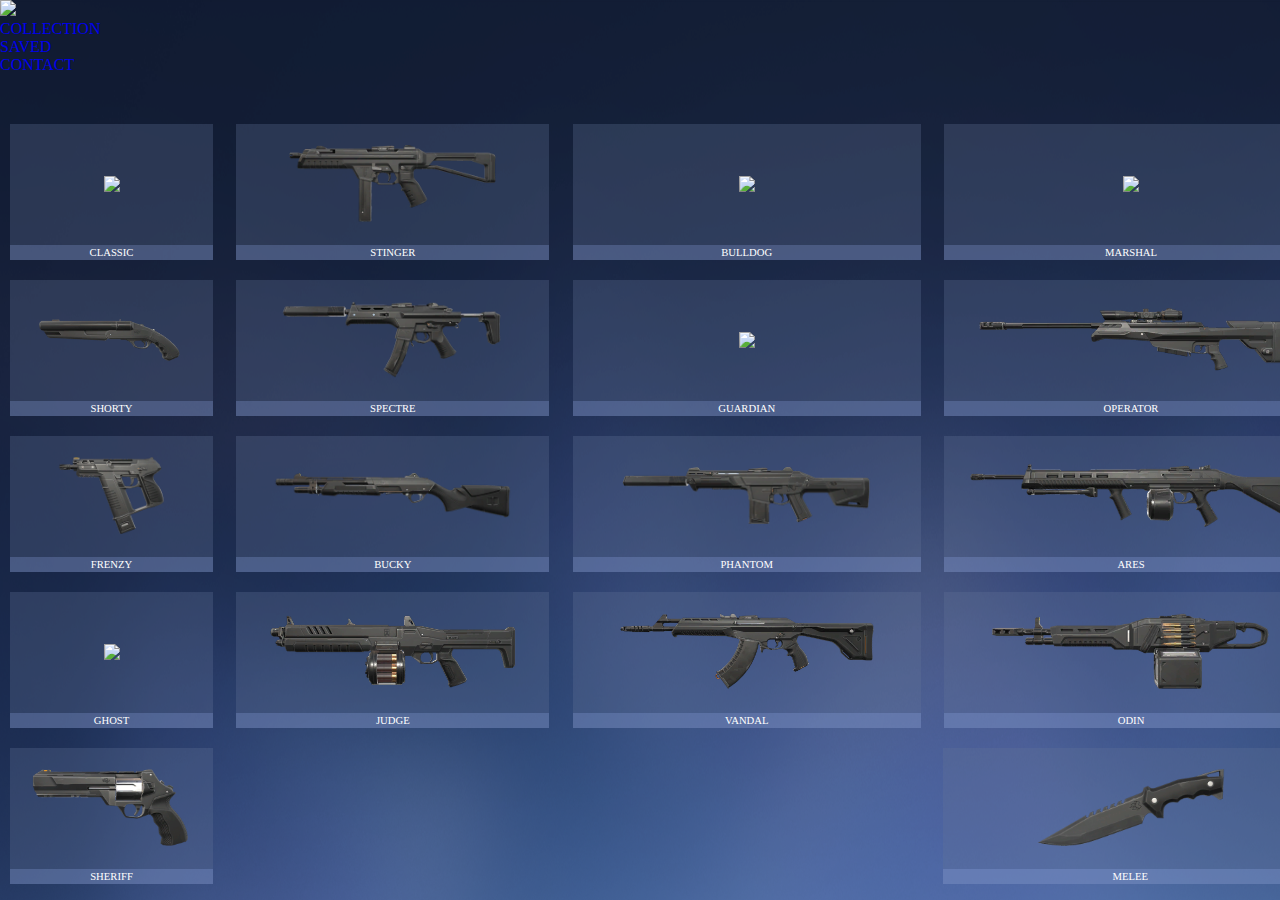
==== index.html @ 4ce47498 "Add files via upload" ====
<!DOCTYPE html>
<html>
   <head>
      <title>GLITCHPOP.org</title>
      <link rel="icon" href="images/GLITCHPOP-Logo.png">
      <link href="style.css" rel="stylesheet" type="text/css">
      <link href="fonts.css" rel="stylesheet" type="text/css">
      <script src="https://ajax.googleapis.com/ajax/libs/jquery/1.11.2/jquery.min.js"></script>
   </head>
   <header>
      <div id="header">
         <div class="logo">
            <img src="images/GLITCHPOP-Logo.png">
         </div>
         <nav class="menu">
            <ul>
               <a href="index.html"><li>COLLECTION</li></a>
               <a href="saved.html"><li>SAVED</li></a>
               <a href="contact.html"><li>CONTACT</li></a>
            </ul>
         </nav>
      </div>
   </header>
   <body>
      <div class="bodyDiv">
         <div class="top">
            <div class="col1">
               <div><img id="classicImage" class="profile" src="images/classic/Classic.png"></div>
            </div>
            <div class="select-dropdown">
               <select onchange="$('#classicImage').attr('src', this.options[this.selectedIndex].value);">
                  <option value="images/classic/Classic.png" selected>CLASSIC</option>
                  <option value="images/classic/Classic_Final_Chamber.png">FINAL CHAMBER (SAGE)</option>
                  <option value="images/classic/Classic_FIRE_arm.png">FIRE/ARM (KAY/O)</option>
                  <optgroup label="FORSAKEN">
                     <option value="images/classic/Classic_Forsaken.png">FORSAKEN</option>
                     <option value="images/classic/Classic_Forsaken_Gold.png">FORSAKEN (GOLD)</option>
                  </optgroup>
                  <option value="images/classic/Classic_Galleria.png">GALLERIA</option>
                  <optgroup label="GLITCHPOP">
                     <option value="images/classic/Classic_Glitchpop.png">GLITCHPOP</option>
                     <option value="images/classic/Classic_Glitchpop_Blue.png">GLITCHPOP (BLUE)</option>
                     <option value="images/classic/Classic_Glitchpop_Gold.png">GLITCHPOP (GOLD)</option>
                     <option value="images/classic/Classic_Glitchpop_Red.png">GLITCHPOP (RED)</option>
                  </optgroup>
                  <optgroup label="GRAVITATIONAL URANIUM NEUROBLASTER">
                     <option value="images/classic/Classic_GUN.png">G.U.N.</option>
                     <option value="images/classic/Classic_GUN_Black.png">G.U.N. (BLACK)</option>
                     <option value="images/classic/Classic_GUN_Chrome.png">G.U.N. (CHROME)</option>
                     <option value="images/classic/Classic_GUN_RWB.png">G.U.N. (RWB)</option>
                  </optgroup>
                  <optgroup label="INFINITY">
                     <option value="images/classic/Classic_Infinity.png">INFINITY</option>
                     <option value="images/classic/Classic_Infinity_Pink.png">INFINITY (PINK)</option>
                     <option value="images/classic/Classic_Infinity_White.png">INFINITY (WHITE)</option>
                     <option value="images/classic/Classic_Infinity_Yellow.png">INFINITY (YELLOW)</option>
                  </optgroup>
                  <option value="images/classic/Classic_Kingdom.png">KINGDOM</option>
                  <option value="images/classic/Classic_Pistolinha.png">PISTOLINHA (RAZE)</option>
                  <optgroup label="PRIME">
                     <option value="images/classic/Classic_Prime.png">PRIME</option>
                     <option value="images/classic/Classic_Prime_Blue.png">PRIME (BLUE)</option>
                     <option value="images/classic/Classic_Prime_Orange.png">PRIME (ORANGE)</option>
                     <option value="images/classic/Classic_Prime_Yellow.png">PRIME (YELLOW)</option>
                  </optgroup>
                  <optgroup label="PRISM III">
                     <option value="images/classic/Classic_Prism_3.png">PRISM III</option>
                     <option value="images/classic/Classic_Prism_3_Green.png">PRISM III (GREEN)</option>
                     <option value="images/classic/Classic_Prism_3_Pink.png">PRISM III (PINK)</option>
                     <option value="images/classic/Classic_Prism_3_Purple.png">PRISM III (PURPLE)</option>
                  </optgroup>
                  <option value="images/classic/Classic_Red_Alert.png">RED ALERT</option>
                  <option value="images/classic/Classic_Sakura.png">SAKURA</option>
                  <option value="images/classic/Classic_Smite.png">SMITE</option>
                  <option value="images/classic/Classic_Songsteel.png">SONGSTEEL</option>
                  <optgroup label="SPLINE">
                     <option value="images/classic/Classic_Spline.png">SPLINE</option>
                     <option value="images/classic/Classic_Spline_Blue.png">SPLINE (BLUE)</option>
                     <option value="images/classic/Classic_Spline_Green.png">SPLINE (GREEN)</option>
                     <option value="images/classic/Classic_Spline_Red.png">SPLINE (RED)</option>
                  </optgroup>
                  <optgroup label="SURGE">
                     <option value="images/classic/Classic_Surge.png">SURGE</option>
                     <option  value="images/classic/Classic_Surge_Black.png">SURGE (BLACK)</option>
                     <option value="images/classic/Classic_Surge_Blue.png">SURGE (BLUE)</option>
                     <option value="images/classic/Classic_Surge_Yellow.png">SURGE (YELLOW)</option>
                  </optgroup>
               </select>
            </div>
         </div>
         <div class="top">
            <div class="col2">
               <div><img id="stingerImage" class="profile" src="images/stinger/Stinger.png"></div>
            </div>
            <div class="select-dropdown">
               <select onchange="$('#stingerImage').attr('src', this.options[this.selectedIndex].value);">
                  <option value="images/stinger/Stinger.png">STINGER</option>
                  <option value="images/stinger/Stinger_Aristocrat.png">ARISTOCRAT</option>
                  <option value="images/stinger/Stinger_Cavalier.png">CAVALIER</option>
                  <option value="images/stinger/Stinger_Couture.png">COUTURE</option>
                  <option value="images/stinger/Stinger_Depths.png">DEPTHS</option>
                  <optgroup label="EGO">
                     <option value="images/stinger/Stinger_Ego.png">EGO</option>
                     <option value="images/stinger/Stinger_Ego_Green.png">EGO (GREEN)</option>
                     <option value="images/stinger/Stinger_Ego_Red.png">EGO (RED)</option>
                     <option value="images/stinger/Stinger_Ego_Pink.png">EGO (PINK)</option>
                  </optgroup>
                  <option value="images/stinger/Stinger_Prism_2.png">PRISM II</option>
                  <option value="images/stinger/Stinger_Red_Alert.png">RED ALERT</option>
                  <option value="images/stinger/Stinger_Sakura.png">SAKURA</option>
                  <option value="images/stinger/Stinger_Sensation.png">SENSATION</option>
                  <option value="images/stinger/Stinger_Silvanus.png">SILVANUS</option>
                  <optgroup label="SOVEREIGN">
                     <option value="images/stinger/Stinger_Sovereign.png">SOVEREIGN</option>
                     <option value="images/stinger/Stinger_Sovereign_Gold.png">SOVEREIGN (GOLD)</option>
                     <option value="images/stinger/Stinger_Sovereign_Purple.png">SOVEREIGN (PURPLE)</option>
                     <option value="images/stinger/Stinger_Sovereign_Silver.png">SOVEREIGN (SILVER)</option>
                  </optgroup>
                  <optgroup label="SURGE">
                     <option value="images/stinger/Stinger_Surge.png">SURGE</option>
                     <option value="images/stinger/Stinger_Surge_Black.png">SURGE (BLACK)</option>
                     <option value="images/stinger/Stinger_Surge_Blue.png">SURGE (BLUE)</option>
                     <option value="images/stinger/Stinger_Surge_Yellow.png">SURGE (YELLOW)</option>
                  </optgroup>
               </select>
            </div>
         </div>
         <div class="top">
            <div class="col3">
               <div><img id="bulldogImage" class="profile" src="images/bulldog/Bulldog.png"></div>
            </div>
            <div class="select-dropdown">
               <select onchange="$('#bulldogImage').attr('src', this.options[this.selectedIndex].value);">
                  <option value="images/bulldog/Bulldog.png">BULLDOG</option>
                  <option value="images/bulldog/Bulldog_Aristocrat.png">ARISTOCRAT</option>
                  <option value="images/bulldog/Bulldog_Convex.png">CONVEX</option>
                  <option value="images/bulldog/Bulldog_Couture.png">COUTURE</option>
                  <option value="images/bulldog/Bulldog_Depths.png">DEPTHS</option>
                  <optgroup label="GLITCHPOP">
                     <option value="images/bulldog/Bulldog_Glitchpop.png">GLITCHPOP</option>
                     <option value="images/bulldog/Bulldog_Glitchpop_Blue.png">GLITCHPOP (BLUE)</option>
                     <option value="images/bulldog/Bulldog_Glitchpop_Gold.png">GLITCHPOP (GOLD)</option>
                     <option value="images/bulldog/Bulldog_Glitchpop_Red.png">GLITCHPOP (RED)</option>
                  </optgroup>
                  <option value="images/bulldog/Bulldog_Horizon.png">HORIZON</option>
                  <optgroup label="INFINITY">
                     <option value="images/bulldog/Bulldog_Infinity.png">INFINITY</option>
                     <option value="images/bulldog/Bulldog_Infinity_Pink.png">INFINITY (PINK)</option>
                     <option value="images/bulldog/Bulldog_Infinity_White.png">INFINITY (WHITE)</option>
                     <option value="images/bulldog/Bulldog_Infinity_Yellow.png">INFINITY (YELLOW)</option>
                  </optgroup>
                  <option value="images/bulldog/Bulldog_K_TAC.png">K/TAC</option>
                  <option value="images/bulldog/Bulldog_Polyfox.png">POLYFOX</option>
                  <option value="images/bulldog/Bulldog_Rush.png">RUSH</option>
               </select>
            </div>
         </div>
         <div class="top">
            <div class="col4">
               <div><img id="marshalImage" class="profile" src="images/marshal/Marshal.png" style="width: 90%;"></div>
            </div>
            <div class="select-dropdown">
               <select onchange="$('#marshalImage').attr('src', this.options[this.selectedIndex].value);">
                  <option value="images/marshal/Marshal.png">MARSHAL</option>
                  <option value="images/marshal/Marshal_Couture.png">COUTURE</option>
                  <option value="images/marshal/Marshal_Galleria.png">GALLERIA</option>
                  <optgroup label="MAGEPUNK">
                     <option value="images/marshal/Marshal_Magepunk.png">MAGEPUNK</option>
                     <option value="images/marshal/Marshal_Magepunk_Green.png">MAGEPUNK (GREEN)</option>
                     <option value="images/marshal/Marshal_Magepunk_Orange.png">MAGEPUNK (ORANGE)</option>
                     <option value="images/marshal/Marshal_Magepunk_Purple.png">MAGEPUNK (PURPLE)</option>
                  </optgroup>
                  <option value="images/marshal/Marshal_Monarch.png">MONARCH</option>
                  <option value="images/marshal/Marshal_Polyfrog.png">POLYFROG</option>
                  <option value="images/marshal/Marshal_Ruin.png">RUIN</option>
                  <option value="images/marshal/Marshal_Songsteel.png">SONGSTEEL</option>
                  <optgroup label="SOVEREIGN">
                     <option value="images/marshal/Marshal_Sovereign.png">SOVEREIGN</option>
                     <option value="images/marshal/Marshal_Sovereign_Gold.png">SOVEREIGN (GOLD)</option>
                     <option value="images/marshal/Marshal_Sovereign_Purple.png">SOVEREIGN (PURPLE)</option>
                     <option value="images/marshal/Marshal_Sovereign_Silver.png">SOVEREIGN (SILVER)</option>
                  </optgroup>
                  <option value="images/marshal/Marshal_Wasteland.png">WASTELAND</option>
                  <option value="images/marshal/Marshal_Winterwunderland.png">WINTERWUNDERLAND</option>
               </select>
            </div>
         </div>
         <br>
         <div class="main">
            <div class="col1">
               <div><img id="shortyImage" class="profile" src="images/shorty/Shorty.png" style="width: 85%;"></div>
            </div>
            <div class="select-dropdown">
               <select onchange="$('#shortyImage').attr('src', this.options[this.selectedIndex].value);">
                  <option value="images/shorty/Shorty.png">SHORTY</option>
                  <option value="images/shorty/Shorty_Graffiti.png">GRAFFITI</option>
                  <option value="images/shorty/Shorty_Hivemind.png">HIVEMIND</option>
                  <option value="images/shorty/Shorty_Monarch.png">MONARCH</option>
                  <optgroup label="ONI">
                     <option value="images/shorty/Shorty_Oni.png">ONI</option>
                     <option value="images/shorty/Shorty_Oni_Black.png">ONI (BLACK)</option>
                     <option value="images/shorty/Shorty_Oni_Green.png">ONI (GREEN)</option>
                     <option value="images/shorty/Shorty_Oni_White.png">ONI (WHITE)</option>
                  </optgroup>
                  <option value="images/shorty/Shorty_Prism_2.png">PRISM II</option>
                  <option value="images/shorty/Shorty_Ruin.png">RUIN</option>
                  <option value="images/shorty/Shorty_Snakebite.png">SNAKEBITE (VIPER)</option>
                  <option value="images/shorty/Shorty_Wasteland.png">WASTELAND</option>
                  <option value="images/shorty/Shorty_Wunderkind.png">WUNDERKIND (KILLJOY)</option>
               </select>
            </div>
         </div>
         <div class="main">
            <div class="col2">
               <div><img id="spectreImage" class="profile" src="images/spectre/Spectre.png"></div>
            </div>
            <div class="select-dropdown">
               <select onchange="$('#spectreImage').attr('src', this.options[this.selectedIndex].value);">
                  <option value="images/spectre/Spectre.png">SPECTRE</option>
                  <optgroup label="BLASTX">
                     <option value="images/spectre/Spectre_BlastX.png">BLASTX</option>
                     <option value="images/spectre/Spectre_BlastX_Black.png">BLASTX (BLACK)</option>
                     <option value="images/spectre/Spectre_BlastX_Pink.png">BLASTX (PINK)</option>
                     <option value="images/spectre/Spectre_BlastX_Yellow.png">BLASTX (YELLOW)</option>
                  </optgroup>
                  <option value="images/spectre/Spectre_Convex.png">CONVEX</option>
                  <optgroup label="FORSAKEN">
                     <option value="images/spectre/Spectre_Forsaken.png">FORSAKEN</option>
                     <option value="images/spectre/Spectre_Forsaken_Gold.png">FORSAKEN (GOLD)</option>
                  </optgroup>
                  <optgroup label="GRAVITATIONAL URANIUM NEUROBLASTER">
                     <option value="images/spectre/Spectre_GUN.png">G.U.N.</option>
                     <option value="images/spectre/Spectre_GUN_Black.png">G.U.N. (BLACK)</option>
                     <option value="images/spectre/Spectre_GUN_Chrome.png">G.U.N. (CHROME)</option>
                     <option value="images/spectre/Spectre_GUN_RWB.png">G.U.N. (RWB)</option>
                  </optgroup>
                  <option value="images/spectre/Spectre_Hivemind.png">HIVEMIND</option>
                  <option value="images/spectre/Spectre_Horizon.png">HORIZON</option>
                  <option value="images/spectre/Spectre_Infantry.png">INFANTRY</option>
                  <optgroup label="INFINITY">
                     <option value="images/spectre/Spectre_Infinity.png">INFINITY</option>
                     <option value="images/spectre/Spectre_Infinity_Orange.png">INFINITY (ORANGE)</option>
                     <option value="images/spectre/Spectre_Infinity_Pink.png">INFINITY (PINK)</option>
                     <option value="images/spectre/Spectre_Infinity_White.png">INFINITY (WHITE)</option>
                  </optgroup>
                  <option value="images/spectre/Spectre_Kingdom.png">KINGDOM</option>
                  <option value="images/spectre/Spectre_Luxe.png">LUXE</option>
                  <optgroup label="MAGEPUNK">
                     <option value="images/spectre/Spectre_Magepunk.png">MAGEPUNK</option>
                     <option value="images/spectre/Spectre_Magepunk_Green.png">MAGEPUNK (GREEN)</option>
                     <option value="images/spectre/Spectre_Magepunk_Orange.png">MAGEPUNK (ORANGE)</option>
                     <option value="images/spectre/Spectre_Magepunk_Purple.png">MAGEPUNK (PURPLE)</option>
                  </optgroup>
                  <option value="images/spectre/Spectre_Minima.png">MINIMA</option>
                  <option value="images/spectre/Spectre_Polyfrog.png">POLYFROG</option>
                  <optgroup label="PRIME">
                     <option value="images/spectre/Spectre_Prime.png">PRIME</option>
                     <option value="images/spectre/Spectre_Prime_Blue.png">PRIME (BLUE)</option>
                     <option value="images/spectre/Spectre_Prime_Orange.png">PRIME (ORANGE)</option>
                     <option value="images/spectre/Spectre_Prime_Yellow.png">PRIME (YELLOW)</option>
                  </optgroup>
                  <optgroup label="RECON">
                     <option value="images/spectre/Spectre_Recon.png">RECON</option>
                     <option value="images/spectre/Spectre_Recon_Blue_Camo.png">RECON (BLUE CAMO)</option>
                     <option value="images/spectre/Spectre_Recon_Green_Camo.png">RECON (GREEN CAMO)</option>
                     <option value="images/spectre/Spectre_Recon_Red_Camo.png">RECON (RED CAMO)</option>
                  </optgroup>
                  <optgroup label="RUINATION">
                     <option value="images/spectre/Spectre_Ruination.png">RUINATION</option>
                     <option value="images/spectre/Spectre_Ruination_Green.png">RUINATION (GREEN)</option>
                     <option value="images/spectre/Spectre_Ruination_Purple.png">RUINATION (PURPLE)</option>
                     <option value="images/spectre/Spectre_Ruination_Red_Yellow.png">RUINATION (RED/YELLOW)</option>
                  </optgroup>
                  <option value="images/spectre/Spectre_Serenity.png">SERENITY</option>
                  <optgroup label="SINGULARITY">
                     <option value="images/spectre/Spectre_Singularity.png">SINGULARITY</option>
                     <option value="images/spectre/Spectre_Singularity_Blue.png">SINGULARITY (BLUE)</option>
                     <option value="images/spectre/Spectre_Singularity_Purple.png">SINGULARITY (PURPLE)</option>
                     <option value="images/spectre/Spectre_Singularity_Red.png">SINGULARITY (RED)</option>
                  </optgroup>
                  <optgroup label="SPLINE">
                     <option value="images/spectre/Spectre_Spline.png">SPLINE</option>
                     <option value="images/spectre/Spectre_Spline_Blue.png">SPLINE (BLUE)</option>
                     <option value="images/spectre/Spectre_Spline_Green.png">SPLINE (GREEN)</option>
                     <option value="images/spectre/Spectre_Spline_Red.png">SPLINE (RED)</option>
                  </optgroup>
                  <option value="images/spectre/Spectre_VALORANT_Go_Vol1.png">VALORANT GO VOL1</option>
                  <option value="images/spectre/Spectre_Wasteland.png">WASTELAND</option>
                  <option value="images/spectre/Phantom_Winterwunderland.png">WINTERWUNDERLAND</option>
               </select>
            </div>
         </div>
         <div class="main">
            <div class="col3">
               <div><img id="guardianImage" class="profile" src="images/guardian/Guardian.png" style="width: 80%;"></div>
            </div>
            <div class="select-dropdown">
               <select onchange="$('#guardianImage').attr('src', this.options[this.selectedIndex].value);">
                  <option value="images/guardian/Guardian.png">GUARDIAN</option>
                  <optgroup label="EGO">
                     <option value="images/guardian/Guardian_Ego.png">EGO</option>
                     <option value="images/guardian/Guardian_Ego_Pink.png">EGO (PINK)</option>
                     <option value="images/guardian/Guardian_Ego_Red.png">EGO (RED)</option>
                     <option value="images/guardian/Guardian_Ego_Tan.png">EGO (TAN)</option>
                  </optgroup>
                  <option value="images/guardian/Guardian_Galleria.png">GALLERIA</option>
                  <option value="images/guardian/Guardian_Infantry.png">INFANTRY</option>
                  <optgroup label="INFINITY">
                     <option value="images/guardian/Guardian_Infinity.png">INFINITY</option>
                     <option value="images/guardian/Guardian_Infinity_Pink.png">INFINITY (PINK)</option>
                     <option value="images/guardian/Guardian_Infinity_White.png">INFINITY (WHITE)</option>
                     <option value="images/guardian/Guardian_Infinity_Yellow.png">INFINITY (YELLOW)</option>
                  </optgroup>
                  <optgroup label="JIGSAW">
                     <option value="images/guardian/Guardian_Jigsaw.png">JIGSAW</option>
                     <option value="images/guardian/Guardian_Jigsaw_Killjoy.png">JIGSAW (KILLJOY)</option>
                     <option value="images/guardian/Guardian_Jigsaw_Skye.png">JIGSAW (SKYE)</option>
                     <option value="images/guardian/Guardian_Jigsaw_Yoru.png">JIGSAW (YORU)</option>
                  </optgroup>
                  <option value="images/guardian/Guardian_Nebula.png">NEBULA</option>
                  <optgroup label="ONI">
                     <option value="images/guardian/Guardian_Oni.png">ONI</option>
                     <option value="images/guardian/Guardian_Oni_Black.png">ONI (BLACK)</option>
                     <option value="images/guardian/Guardian_Oni_Green.png">ONI (GREEN)</option>
                     <option value="images/guardian/Guardian_Oni_White.png">ONI (WHITE)</option>
                  </optgroup>
                  <option value="images/guardian/Guardian_Polyfox.png">POLYFOX</option>
                  <optgroup label="PRIME">
                     <option value="images/guardian/Guardian_Prime.png">PRIME</option>
                     <option value="images/guardian/Guardian_Prime_Blue.png">PRIME (BLUE)</option>
                     <option value="images/guardian/Guardian_Prime_Orange.png">PRIME (ORANGE)</option>
                     <option value="images/guardian/Guardian_Prime_Yellow.png">PRIME (YELLOW)</option>
                  </optgroup>
                  <optgroup label="REAVER">
                     <option value="images/guardian/Guardian_Reaver.png">REAVER</option>
                     <option value="images/guardian/Guardian_Reaver_Black.png">REAVER (BLACK)</option>
                     <option value="images/guardian/Guardian_Reaver_Red.png">REAVER (RED)</option>
                     <option value="images/guardian/Guardian_Reaver_White.png">REAVER (WHITE)</option>
                  </optgroup>
                  <optgroup label="RECON">
                     <option value="images/guardian/Guardian_Recon.png">RECON</option>
                     <option value="images/guardian/Guardian_Recon_Blue_Camo.png">RECON (BLUE CAMO)</option>
                     <option value="images/guardian/Guardian_Recon_Green_Camo.png">RECON (GREEN CAMO)</option>
                     <option value="images/guardian/Guardian_Recon_Red_Camo.png">RECON (RED CAMO)</option>
                  </optgroup>
                  <option value="images/guardian/Guardian_Ruin.png">RUIN</option>
                  <optgroup label="RUINATION">
                     <option value="images/guardian/Guardian_Ruination.png">RUINATION</option>
                     <option value="images/guardian/Guardian_Ruination_Green.png">RUINATION (GREEN)</option>
                     <option value="images/guardian/Guardian_Ruination_Purple.png">RUINATION (PURPLE)</option>
                     <option value="images/guardian/Guardian_Ruination_Red_Yellow.png">RUINATION (RED/YELLOW)</option>
                  </optgroup>
                  <option value="images/guardian/Guardian_Songsteel.png">SONGSTEEL</option>
                  <optgroup label="SOVEREIGN">
                     <option value="images/guardian/Guardian_Sovereign.png">SOVEREIGN</option>
                     <option value="images/guardian/Guardian_Sovereign_Gold.png">SOVEREIGN (GOLD)</option>
                     <option value="images/guardian/Guardian_Sovereign_Purple.png">SOVEREIGN (PURPLE)</option>
                     <option value="images/guardian/Guardian_Sovereign_Silver.png">SOVEREIGN (SILVER)</option>
                  </optgroup>
                  <option value="images/guardian/Guardian_Tethered_Realms.png">TETHERED REALMS</option>
                  <option value="images/guardian/Guardian_VALORANT_Go_Vol1.png">VALORANT GO VOL1</option>
               </select>
            </div>
         </div>
         <div class="main">
            <div class="col4">
               <div><img id="operatorImage" class="profile" src="images/operator/Operator.png" style="width: 90%;"></div>
            </div>
            <div class="select-dropdown">
               <select onchange="$('#operatorImage').attr('src', this.options[this.selectedIndex].value);">
                  <option value="images/operator/Operator.png">OPERATOR</option>
                  <option value="images/operator/Operator_Cavalier.png">CAVALIER</option>
                  <option value="images/operator/Operator_Convex.png">CONVEX</option>
                  <optgroup label="ELDERFLAME">
                     <option value="images/operator/Operator_Elderflame.png">ELDERFLAME</option>
                     <option value="images/operator/Operator_Elderflame_Blue.png">ELDERFLAME (BLUE)</option>
                     <option value="images/operator/Operator_Elderflame_Dark.png">ELDERFLAME (DARK)</option>
                     <option value="images/operator/Operator_Elderflame_Red.png">ELDERFLAME (RED)</option>
                  </optgroup>
                  <optgroup label="FORSAKEN">
                     <option value="images/operator/Operator_Forsaken.png">FORSAKEN</option>
                     <option value="images/operator/Operator_Forsaken_Gold.png">FORSAKEN (GOLD)</option>
                  </optgroup>
                  <optgroup label="GLITCHPOP">
                     <option value="images/operator/Operator_Glitchpop.png">GLITCHPOP</option>
                     <option value="images/operator/Operator_Glitchpop_Blue.png">GLITCHPOP (BLUE)</option>
                     <option value="images/operator/Operator_Glitchpop_Gold.png">GLITCHPOP (GOLD)</option>
                     <option value="images/operator/Operator_Glitchpop_Red.png">GLITCHPOP (RED)</option>
                  </optgroup>
                  <option value="images/operator/Operator_Graffiti.png">GRAFFITI</option>
                  <optgroup label="GRAVITATIONAL URANIUM NEUROBLASTER">
                     <option value="images/operator/Operator_GUN.png">G.U.N.</option>
                     <option value="images/operator/Operator_GUN_Black.png">G.U.N. (BLACK)</option>
                     <option value="images/operator/Operator_GUN_Chrome.png">G.U.N. (CHROME)</option>
                     <option value="images/operator/Operator_GUN_RWB.png">G.U.N. (RWB)</option>
                  </optgroup>
                  <option value="images/operator/Operator_Infantry.png">INFANTRY</option>
                  <option value="images/operator/Operator_Ion.png">ION</option>
                  <option value="images/operator/Operator_K_TAC.png">K/TAC</option>
                  <option value="images/operator/Operator_Luxe.png">LUXE</option>
                  <option value="images/operator/Operator_Minima.png">MINIMA</option>
                  <optgroup label="ORIGIN">
                     <option value="images/operator/Operator_Origin.png">ORIGIN</option>
                     <option value="images/operator/Operator_Origin_Green.png">ORIGIN (GREEN)</option>
                     <option value="images/operator/Operator_Origin_Red.png">ORIGIN (RED)</option>
                     <option value="images/operator/Operator_Origin_White.png">ORIGIN (WHITE)</option>
                  </optgroup>
                  <optgroup label="REAVER">
                     <option value="images/operator/Operator_Reaver.png">REAVER</option>
                     <option value="images/operator/Operator_Reaver_Black.png">REAVER (BLACK)</option>
                     <option value="images/operator/Operator_Reaver_Red.png">REAVER (RED)</option>
                     <option value="images/operator/Operator_Reaver_White.png">REAVER (WHITE)</option>
                  </optgroup>
                  <option value="images/operator/Operator_Red_Alert.png">RED ALERT</option>
                  <option value="images/operator/Operator_Silvanus.png">SILVANUS</option>
                  <optgroup label="SENTINELS OF LIGHT">
                     <option value="images/operator/Operator_SOL.png">S.O.L.</option>
                     <option value="images/operator/Operator_SOL_Blue_Purple.png">S.O.L. (BLUE/PURPLE)</option>
                     <option value="images/operator/Operator_SOL_Pink.png">S.O.L. (PINK)</option>
                     <option value="images/operator/Operator_SOL_Red_Green.png">S.O.L. (RED/GREEN)</option>
                  </optgroup>
                  <optgroup label="SPLINE">
                     <option value="images/operator/Operator_Spline.png">SPLINE</option>
                     <option value="images/operator/Operator_Spline_Blue.png">SPLINE (BLUE)</option>
                     <option value="images/operator/Operator_Spline_Green.png">SPLINE (GREEN)</option>
                     <option value="images/operator/Operator_Spline_Red.png">SPLINE (RED)</option>
                  </optgroup>
                  <option value="images/operator/Operator_Tethered_Realms.png">TETHERED REALMS</option>
               </select>
            </div>
         </div>
         <br>
         <div class="main">
            <div class="col1">
               <div><img id="frenzyImage" class="profile" src="images/frenzy/Frenzy.png"></div>
            </div>
            <div class="select-dropdown">
               <select onchange="$('#frenzyImage').attr('src', this.options[this.selectedIndex].value);">
                  <option value="images/frenzy/Frenzy.png">FRENZY</option>
                  <optgroup label="BLASTX">
                     <option value="images/frenzy/Frenzy_BlastX.png">BLASTX</option>
                     <option value="images/frenzy/Frenzy_BlastX_Black.png">BLASTX (BLACK)</option>
                     <option value="images/frenzy/Frenzy_BlastX_Pink.png">BLASTX (PINK)</option>
                     <option value="images/frenzy/Frenzy_BlastX_Yellow.png">BLASTX (YELLOW)</option>
                  </optgroup>
                  <option value="images/frenzy/Frenzy_Celestial.png">CELESTIAL</option>
                  <option value="images/frenzy/Frenzy_Couture.png">COUTURE</option>
                  <optgroup label="ELDERFLAME">
                     <option value="images/frenzy/Frenzy_Elderflame.png">ELDERFLAME</option>
                     <option value="images/frenzy/Frenzy_Elderflame_Blue.png">ELDERFLAME (BLUE)</option>
                     <option value="images/frenzy/Frenzy_Elderflame_Dark.png">ELDERFLAME (DARK)</option>
                     <option value="images/frenzy/Frenzy_Elderflame_Red.png">ELDERFLAME (RED)</option>
                  </optgroup>
                  <optgroup label="GLITCHPOP">
                     <option value="images/frenzy/Frenzy_Glitchpop.png">GLITCHPOP</option>
                     <option value="images/frenzy/Frenzy_Glitchpop_Blue.png">GLITCHPOP (BLUE)</option>
                     <option value="images/frenzy/Frenzy_Glitchpop_Gold.png">GLITCHPOP (GOLD)</option>
                     <option value="images/frenzy/Frenzy_Glitchpop_Red.png">GLITCHPOP (RED)</option>
                  </optgroup>
                  <option value="images/frenzy/Frenzy_Horizon.png">HORIZON</option>
                  <optgroup label="LIGHTWAVE">
                     <option value="images/frenzy/Frenzy_Lightwave.png">LIGHTWAVE</option>
                     <option value="images/frenzy/Frenzy_Lightwave_Black.png">LIGHTWAVE (BLACK)</option>
                     <option value="images/frenzy/Frenzy_Lightwave_Blue.png">LIGHTWAVE (BLUE)</option>
                     <option value="images/frenzy/Frenzy_Lightwave_Red.png">LIGHTWAVE (RED)</option>
                  </optgroup>
                  <option value="images/frenzy/Frenzy_Monarch.png">MONARCH</option>
                  <optgroup label="ORIGIN">
                     <option value="images/frenzy/Frenzy_Origin.png">ORIGIN</option>
                     <option value="images/frenzy/Frenzy_Origin_Purple.png">ORIGIN (PURPLE)</option>
                     <option value="images/frenzy/Frenzy_Origin_Red.png">ORIGIN (RED)</option>
                     <option value="images/frenzy/Frenzy_Origin_White.png">ORIGIN (WHITE)</option>
                  </optgroup>
                  <optgroup label="PRIME 2.0">
                     <option value="images/frenzy/Frenzy_Prime_2.png">PRIME 2.0</option>
                     <option value="images/frenzy/Frenzy_Prime_2_Gold.png">PRIME 2.0 (GOLD)</option>
                     <option value="images/frenzy/Frenzy_Prime_2_Green.png">PRIME 2.0 (GREEN)</option>
                     <option value="images/frenzy/Frenzy_Prime_2_Orange.png">PRIME 2.0 (ORANGE)</option>
                  </optgroup>
                  <option value="images/frenzy/Frenzy_Ragnarocker.png">RAGNAROCKER (BREACH)</option>
                  <option value="images/frenzy/Frenzy_Rush.png">RUSH</option>
                  <option value="images/frenzy/Frenzy_Sensation.png">SENSATION</option>
                  <option value="images/frenzy/Frenzy_Spitfire.png">SPITFIRE (PHOENIX)</option>
                  <option value="images/frenzy/Frenzy_Swooping.png">SWOOPING (SKYE)</option>
               </select>
            </div>
         </div>
         <div class="main">
            <div class="col2">
               <div><img id="buckyImage" class="profile" src="images/bucky/Bucky.png" style="width: 85%;"></div>
            </div>
            <div class="select-dropdown">
               <select onchange="$('#buckyImage').attr('src', this.options[this.selectedIndex].value);">
                  <option value="images/bucky/Bucky.png">BUCKY</option>
                  <option value="images/bucky/Bucky_Cavalier.png">CAVALIER</option>
                  <option value="images/bucky/Bucky_Galleria.png">GALLERIA</option>
                  <option value="images/bucky/Bucky_Graffiti.png">GRAFFITI</option>
                  <optgroup label="GRAVITATIONAL URANIUM NEUROBLASTER">
                     <option value="images/bucky/Bucky_GUN.png">G.U.N.</option>
                     <option value="images/bucky/Bucky_GUN_Black.png">G.U.N. (BLACK)</option>
                     <option value="images/bucky/Bucky_GUN_Chrome.png">G.U.N. (CHROME)</option>
                     <option value="images/bucky/Bucky_GUN_RWB.png">G.U.N. (RWB)</option>
                  </optgroup>
                  <option value="images/bucky/Bucky_Horizon.png">HORIZON</option>
                  <option value="images/bucky/Bucky_Ion.png">ION</option>
                  <option value="images/bucky/Bucky_Kingdom.png">KINGDOM</option>
                  <optgroup label="LIGHTWAVE">
                     <option value="images/bucky/Bucky_Lightwave.png">LIGHTWAVE</option>
                     <option value="images/bucky/Bucky_Lightwave_Blue.png">LIGHTWAVE (BLUE)</option>
                     <option value="images/bucky/Bucky_Lightwave_Gray.png">LIGHTWAVE (GRAY)</option>
                     <option value="images/bucky/Bucky_Lightwave_Red.png">LIGHTWAVE (RED)</option>
                  </optgroup>
                  <optgroup label="MAGEPUNK">
                     <option value="images/bucky/Bucky_Magepunk.png">MAGEPUNK</option>
                     <option value="images/bucky/Bucky_Magepunk_Green.png">MAGEPUNK (GREEN)</option>
                     <option value="images/bucky/Bucky_Magepunk_Orange.png">MAGEPUNK (ORANGE)</option>
                     <option value="images/bucky/Bucky_Magepunk_Purple.png">MAGEPUNK (PURPLE)</option>
                  </optgroup>
                  <option value="images/bucky/Bucky_Monarch.png">MONARCH</option>
                  <optgroup label="ONI">
                     <option value="images/bucky/Bucky_Oni.png">ONI</option>
                     <option value="images/bucky/Bucky_Oni_Black.png">ONI (BLACK)</option>
                     <option value="images/bucky/Bucky_Oni_Green.png">ONI (GREEN)</option>
                     <option value="images/bucky/Bucky_Oni_White.png">ONI (WHITE)</option>
                  </optgroup>
                  <optgroup label="ORIGIN">
                     <option value="images/bucky/Bucky_Origin.png">ORIGIN</option>
                     <option value="images/bucky/Bucky_Origin_Green.png">ORIGIN (GREEN)</option>
                     <option value="images/bucky/Bucky_Origin_Red.png">ORIGIN (RED)</option>
                     <option value="images/bucky/Bucky_Origin_White.png">ORIGIN (WHITE)</option>
                  </optgroup>
                  <optgroup label="PRIME 2.0">
                     <option value="images/bucky/Bucky_Prime_2.png">PRIME 2.0</option>
                     <option value="images/bucky/Bucky_Prime_2_Gold.png">PRIME 2.0 (GOLD)</option>
                     <option value="images/bucky/Bucky_Prime_2_Green.png">PRIME 2.0 (GREEN)</option>
                     <option value="images/bucky/Bucky_Prime_2_Orange.png">PRIME 2.0 (ORANGE)</option>
                  </optgroup>
                  <option value="images/bucky/Bucky_Prism_2.png">PRISM II</option>
                  <option value="images/bucky/Bucky_Red_Alert.png">RED ALERT</option>
                  <optgroup label="SURGE">
                     <option value="images/bucky/Bucky_Surge.png">SURGE</option>
                     <option value="images/bucky/Bucky_Surge_Black.png">SURGE (BLACK)</option>
                     <option value="images/bucky/Bucky_Surge_Blue.png">SURGE (BLUE)</option>
                     <option value="images/bucky/Bucky_Surge_Yellow.png">SURGE (YELLOW)</option>
                  </optgroup>
               </select>
            </div>
         </div>
         <div class="main">
            <div class="col3">
               <div><img id="phantomImage" class="profile" src="images/phantom/Phantom.png" style="width: 80%;"></div>
            </div>
            <div class="select-dropdown">
               <select onchange="$('#phantomImage').attr('src', this.options[this.selectedIndex].value);">
                  <option value="images/phantom/Phantom.png">PHANTOM</option>
                  <optgroup label="BLASTX">
                     <option value="images/phantom/Phantom_BlastX.png">BLASTX</option>
                     <option value="images/phantom/Phantom_BlastX_Black.png">BLASTX (BLACK)</option>
                     <option value="images/phantom/Phantom_BlastX_Pink.png">BLASTX (PINK)</option>
                     <option value="images/phantom/Phantom_BlastX_Yellow.png">BLASTX (YELLOW)</option>
                  </optgroup>
                  <option value="images/phantom/Phantom_Celestial.png">CELESTIAL</option>
                  <option value="images/phantom/Phantom_Galleria.png">GALLERIA</option>
                  <optgroup label="GLITCHPOP">
                     <option value="images/phantom/Phantom_Glitchpop.png">GLITCHPOP</option>
                     <option value="images/phantom/Phantom_Glitchpop_Blue.png">GLITCHPOP (BLUE)</option>
                     <option value="images/phantom/Phantom_Glitchpop_Gold.png">GLITCHPOP (GOLD)</option>
                     <option value="images/phantom/Phantom_Glitchpop_Red.png">GLITCHPOP (RED)</option>
                  </optgroup>
                  <optgroup label="INFINITY">
                     <option value="images/phantom/Phantom_Infinity.png">INFINITY</option>
                     <option value="images/phantom/Phantom_Infinity_Pink.png">INFINITY (PINK)</option>
                     <option value="images/phantom/Phantom_Infinity_White.png">INFINITY (WHITE)</option>
                     <option value="images/phantom/Phantom_Infinity_Yellow.png">INFINITY (YELLOW)</option>
                  </optgroup>
                  <option value="images/phantom/Phantom_Ion.png">ION</option>
                  <option value="images/phantom/Phantom_Kingdom.png">KINGDOM</option>
                  <optgroup label="LIGHTWAVE">
                     <option value="images/phantom/Phantom_Lightwave.png">LIGHTWAVE</option>
                     <option value="images/phantom/Phantom_Lightwave_Black.png">LIGHTWAVE (BLACK)</option>
                     <option value="images/phantom/Phantom_Lightwave_Blue.png">LIGHTWAVE (BLUE)</option>
                     <option value="images/phantom/Phantom_Lightwave_Red.png">LIGHTWAVE (RED)</option>
                  </optgroup>
                  <option value="images/phantom/Phantom_Minima.png">MINIMA</option>
                  <option value="images/phantom/Phantom_Nebula.png">NEBULA</option>
                  <optgroup label="ONI">
                     <option value="images/phantom/Phantom_Oni.png">ONI</option>
                     <option value="images/phantom/Phantom_Oni_Black.png">ONI (BLACK)</option>
                     <option value="images/phantom/Phantom_Oni_Green.png">ONI (GREEN)</option>
                     <option value="images/phantom/Phantom_Oni_White.png">ONI (WHITE)</option>
                  </optgroup>
                  <optgroup label="PRIME 2.0">
                     <option value="images/phantom/Phantom_Prime_2.png">PRIME 2.0</option>
                     <option value="images/phantom/Phantom_Prime_2_Gold.png">PRIME 2.0 (GOLD)</option>
                     <option value="images/phantom/Phantom_Prime_2_Green.png">PRIME 2.0 (GREEN)</option>
                     <option value="images/phantom/Phantom_Prime_2_Orange.png">PRIME 2.0 (ORANGE)</option>
                  </optgroup>
                  <optgroup label="RECON">
                     <option value="images/phantom/Phantom_Recon.png">RECON</option>
                     <option value="images/phantom/Phantom_Recon_Blue_Camo.png">RECON (BLUE CAMO)</option>
                     <option value="images/phantom/Phantom_Recon_Green_Camo.png">RECON (GREEN CAMO)</option>
                     <option value="images/phantom/Phantom_Recon_Red_Camo.png">RECON (RED CAMO)</option>
                  </optgroup>
                  <optgroup label="RUINATION">
                     <option value="images/phantom/Phantom_Ruination.png">RUINATION</option>
                     <option value="images/phantom/Phantom_Ruination_Green.png">RUINATION (GREEN)</option>
                     <option value="images/phantom/Phantom_Ruination_Purple.png">RUINATION (PURPLE)</option>
                     <option value="images/phantom/Phantom_Ruination_Red_Yellow.png">RUINATION (RED/YELLOW)</option>
                  </optgroup>
                  <option value="images/phantom/Phantom_Rush.png">RUSH</option>
                  <option value="images/phantom/Phantom_Serenity.png">SERENITY</option>
                  <option value="images/phantom/Phantom_Silvanus.png">SILVANUS</option>
                  <optgroup label="SINGULARITY">
                     <option value="images/phantom/Phantom_Singularity.png">SINGULARITY</option>
                     <option value="images/phantom/Phantom_Singularity_Blue.png">SINGULARITY (BLUE)</option>
                     <option value="images/phantom/Phantom_Singularity_Purple.png">SINGULARITY (PURPLE)</option>
                     <option value="images/phantom/Phantom_Singularity_Red.png">SINGULARITY (RED)</option>
                  </optgroup>
                  <option value="images/phantom/Phantom_Smite.png">SMITE</option>
                  <option value="images/phantom/Phantom_VALORANT_Go_Vol1.png">VALORANT GO VOL1</option>
                  <option value="images/phantom/Phantom_Winterwunderland.png">WINTERWUNDERLAND</option>
               </select>
            </div>
         </div>
         <div class="main">
            <div class="col4">
               <div><img id="aresImage" class="profile" src="images/ares/Ares.png"></div>
            </div>
            <div class="select-dropdown">
               <select onchange="$('#aresImage').attr('src', this.options[this.selectedIndex].value);">
                  <option value="images/ares/Ares.png">ARES</option>
                  <option value="images/ares/Ares_Aristocrat.png">ARISTOCRAT</option>
                  <option value="images/ares/Ares_Celestial.png">CELESTIAL</option>
                  <option value="images/ares/Ares_Hivemind.png">HIVEMIND</option>
                  <option value="images/ares/Ares_Infantry.png">INFANTRY</option>
                  <optgroup label="JIGSAW">
                     <option value="images/ares/Ares_Jigsaw.png">JIGSAW</option>
                     <option value="images/ares/Ares_Jigsaw_Astra.png">JIGSAW (ASTRA)</option>
                     <option value="images/ares/Ares_Jigsaw_Skye.png">JIGSAW (SKYE)</option>
                     <option value="images/ares/Ares_Jigsaw_Yoru.png">JIGSAW (YORU)</option>
                     <option value="images/ares/Ares_Minima.png">MINIMA</option>
                     <option value="images/ares/Ares_Nebula.png">NEBULA</option>
                     <option value="images/ares/Ares_Outpost.png">OUTPOST</option>
                     <option value="images/ares/Ares_Polyfrog.png">POLYFROG</option>
                     <option value="images/ares/Ares_Rush.png">RUSH</option>
                     <option value="images/ares/Ares_Sakura.png">SAKURA</option>
                  <optgroup label="SINGULARITY">
                     <option value="images/ares/Ares_Singularity.png">SINGULARITY</option>
                     <option value="images/ares/Ares_Singularity_Blue.png">SINGULARITY (BLUE)</option>
                     <option value="images/ares/Ares_Singularity_Purple.png">SINGULARITY (PURPLE)</option>
                     <option value="images/ares/Ares_Singularity_Red.png">SINGULARITY (RED)</option>
                  </optgroup>
                  <optgroup label="SENTINELS OF LIGHT">
                     <option value="images/ares/Ares_SOL.png">S.O.L.</option>
                     <option value="images/ares/Ares_SOL_Blue_Purple.png">S.O.L. (BLUE/PURPLE)</option>
                     <option value="images/ares/Ares_SOL_Pink.png">S.O.L. (PINK)</option>
                     <option value="images/ares/Ares_SOL_Red_Green.png">S.O.L. (RED/GREEN)</option>
                  </optgroup>
               </select>
            </div>
         </div>
         <br>
         <div class="main">
            <div class="col1">
               <div><img id="ghostImage" class="profile" src="images/ghost/Ghost.png"></div>
            </div>
            <div class="select-dropdown">
               <select onchange="$('#ghostImage').attr('src', this.options[this.selectedIndex].value);">
                  <option value="images/ghost/Ghost.png">GHOST</option>
                  <option value="images/ghost/Ghost_Cavalier.png">CAVALIER</option>
                  <option value="images/ghost/Ghost_Depths.png">DEPTHS</option>
                  <option value="images/ghost/Ghost_DOT_EXE.png">DOT EXE</option>
                  <option value="images/ghost/Ghost_Eclipse.png">ECLIPSE (ASTRA)</option>
                  <optgroup label="EGO">
                     <option value="images/ghost/Ghost_Ego.png">EGO</option>
                     <option value="images/ghost/Ghost_Ego_Pink.png">EGO (PINK)</option>
                     <option value="images/ghost/Ghost_Ego_Red.png">EGO (RED)</option>
                     <option value="images/ghost/Ghost_Ego_Tan.png">EGO (TAN)</option>
                  </optgroup>
                  <option value="images/ghost/Ghost_Hush.png">HUSH (CYPHER)</option>
                  <option value="images/ghost/Ghost_Infantry.png">INFANTRY</option>
                  <optgroup label="JIGSAW">
                     <option value="images/ghost/Ghost_Jigsaw.png">JIGSAW</option>
                     <option value="images/ghost/Ghost_Jigsaw_Astra.png">JIGSAW (ASTRA)</option>
                     <option value="images/ghost/Ghost_Jigsaw_Killjoy.png">JIGSAW (KILLJOY)</option>
                     <option value="images/ghost/Ghost_Jigsaw_Skye.png">JIGSAW (SKYE)</option>
                  </optgroup>
                  <option value="images/ghost/Ghost_Luxe.png">LUXE</option>
                  <optgroup label="MAGEPUNK">
                     <option value="images/ghost/Ghost_Magepunk.png">MAGEPUNK</option>
                     <option value="images/ghost/Ghost_Magepunk_Green.png">MAGEPUNK (GREEN)</option>
                     <option value="images/ghost/Ghost_Magepunk_Orange.png">MAGEPUNK (ORANGE)</option>
                     <option value="images/ghost/Ghost_Magepunk_Purple.png">MAGEPUNK (PURPLE)</option>
                  </optgroup>
                  <option value="images/ghost/Ghost_Outpost.png">OUTPOST</option>
                  <optgroup label="RECON">
                     <option value="images/ghost/Ghost_Recon.png">RECON</option>
                     <option value="images/ghost/Ghost_Recon_Blue_Camo.png">RECON (BLUE CAMO)</option>
                     <option value="images/ghost/Ghost_Recon_Green_Camo.png">RECON (GREEN CAMO)</option>
                     <option value="images/ghost/Ghost_Recon_Red_Camo.png">RECON (RED CAMO)</option>
                  </optgroup>
                  <optgroup label="RUINATION">
                     <option value="images/ghost/Ghost_Ruination.png">RUINATION</option>
                     <option value="images/ghost/Ghost_Ruination_Green.png">RUINATION (GREEN)</option>
                     <option value="images/ghost/Ghost_Ruination_Purple.png">RUINATION (PURPLE)</option>
                     <option value="images/ghost/Ghost_Ruination_Red_Yellow.png">RUINATION (RED/YELLOW)</option>
                  </optgroup>
                  <option value="images/ghost/Ghost_Serenity.png">SERENITY</option>
                  <option value="images/ghost/Ghost_Soul_Silencer.png">SOUL SILENCER (OMEN)</option>
                  <optgroup label="SOVEREIGN">
                     <option value="images/ghost/Ghost_Sovereign.png">SOVEREIGN</option>
                     <option value="images/ghost/Ghost_Sovereign_Gold.png">SOVEREIGN (GOLD)</option>
                     <option value="images/ghost/Ghost_Sovereign_Purple.png">SOVEREIGN (PURPLE)</option>
                     <option value="images/ghost/Ghost_Sovereign_Silver.png">SOVEREIGN (SILVER)</option>
                  </optgroup>
                  <option value="images/ghost/Ghost_Tethered_Realms.png">TETHERED REALMS</option>
                  <option value="images/ghost/Ghost_VALORANT_Go_Vol1.png">VALORANT GO VOL1</option>
                  <option value="images/ghost/Ghost_Vendetta.png">VENDETTA (REYNA)</option>
                  <option value="images/ghost/Ghost_Winterwunderland.png">WINTERWUNDERLAND</option>
               </select>
            </div>
         </div>
         <div class="main">
            <div class="col2">
               <div><img id="judgeImage" class="profile" src="images/judge/Judge.png"></div>
            </div>
            <div class="select-dropdown">
               <select onchange="$('#judgeImage').attr('src', this.options[this.selectedIndex].value);">
                  <option value="images/judge/Judge.png">JUDGE</option>
                  <option value="images/judge/Judge_Celestial.png">CELESTIAL</option>
                  <option value="images/judge/Judge_Convex.png">CONVEX</option>
                  <option value="images/judge/Judge_DOT_EXE.png">DOT EXE</option>
                  <optgroup label="ELDERFLAME">
                     <option value="images/judge/Judge_Elderflame.png">ELDERFLAME</option>
                     <option value="images/judge/Judge_Elderflame_Blue.png">ELDERFLAME (BLUE)</option>
                     <option value="images/judge/Judge_Elderflame_Dark.png">ELDERFLAME (DARK)</option>
                     <option value="images/judge/Judge_Elderflame_Red.png">ELDERFLAME (RED)</option>
                  </optgroup>
                  <optgroup label="GLITCHPOP">
                     <option value="images/judge/Judge_Glitchpop.png">GLITCHPOP</option>
                     <option value="images/judge/Judge_Glitchpop_Blue.png">GLITCHPOP (BLUE)</option>
                     <option value="images/judge/Judge_Glitchpop_Gold.png">GLITCHPOP (GOLD)</option>
                     <option value="images/judge/Judge_Glitchpop_Red.png">GLITCHPOP (RED)</option>
                  </optgroup>
                  <optgroup label="JIGSAW">
                     <option value="images/judge/Judge_Jigsaw.png">JIGSAW</option>
                     <option value="images/judge/Judge_Jigsaw_Astra.png">JIGSAW (ASTRA)</option>
                     <option value="images/judge/Judge_Jigsaw_Skye.png">JIGSAW (SKYE)</option>
                     <option value="images/judge/Judge_Jigsaw_Yoru.png">JIGSAW (YORU)</option>
                  </optgroup>
                  <option value="images/judge/Judge_Luxe.png">LUXE</option>
                  <option value="images/judge/Judge_Outpost.png">OUTPOST</option>
                  <option value="images/judge/Judge_Polyfox.png">POLYFOX</option>
                  <optgroup label="PRISM III">
                     <option value="images/judge/Judge_Prism_3.png">PRISM III</option>
                     <option value="images/judge/Judge_Prism_3_Green.png">PRISM III (GREEN)</option>
                     <option value="images/judge/Judge_Prism_3_Pink.png">PRISM III (PINK)</option>
                     <option value="images/judge/Judge_Prism_3_Purple.png">PRISM III (PURPLE)</option>
                  </optgroup>
                  <option value="images/judge/Judge_Rush.png">RUSH</option>
                  <option value="images/judge/Judge_Sensation.png">SENSATION</option>
                  <option value="images/judge/Judge_Serenity.png">SERENITY</option>
                  <option value="images/judge/Judge_Smite.png">SMITE</option>
               </select>
            </div>
         </div>
         <div class="main">
            <div class="col3">
               <div><img id="vandalImage" class="profile" src="images/vandal/Vandal.png"></div>
            </div>
            <div class="select-dropdown">
               <select onchange="$('#vandalImage').attr('src', this.options[this.selectedIndex].value);">
                  <option value="images/vandal/Vandal.png">VANDAL</option>
                  <option value="images/vandal/Vandal_Aristocrat.png">ARISTOCRAT</option>
                  <option value="images/vandal/Vandal_Cavalier.png">CAVALIER</option>
                  <option value="images/vandal/Vandal_Depths.png">DEPTHS</option>
                  <option value="images/vandal/Vandal_DOT_EXE.png">DOT EXE</option>
                  <optgroup label="EGO">
                     <option value="images/vandal/Vandal_Ego.png">EGO</option>
                     <option value="images/vandal/Vandal_Ego_Pink.png">EGO (PINK)</option>
                     <option value="images/vandal/Vandal_Ego_Red.png">EGO (RED)</option>
                     <option value="images/vandal/Vandal_Ego_Tan.png">EGO (TAN)</option>
                  </optgroup>
                  <optgroup label="ELDERFLAME">
                     <option value="images/vandal/Vandal_Elderflame.png">ELDERFLAME</option>
                     <option value="images/vandal/Vandal_Elderflame_Blue.png">ELDERFLAME (BLUE)</option>
                     <option value="images/vandal/Vandal_Elderflame_Dark.png">ELDERFLAME (DARK)</option>
                     <option value="images/vandal/Vandal_Elderflame_Red.png">ELDERFLAME (RED)</option>
                  </optgroup>
                  <optgroup label="FORSAKEN">
                     <option value="images/vandal/Vandal_Forsaken.png">FORSAKEN</option>
                     <option value="images/vandal/Vandal_Forsaken_Gold.png">FORSAKEN (GOLD)</option>
                  </optgroup>
                  <optgroup label="GLITCHPOP">
                     <option value="images/vandal/Vandal_Glitchpop.png">GLITCHPOP</option>
                     <option value="images/vandal/Vandal_Glitchpop_Blue.png">GLITCHPOP (BLUE)</option>
                     <option value="images/vandal/Vandal_Glitchpop_Gold.png">GLITCHPOP (GOLD)</option>
                     <option value="images/vandal/Vandal_Glitchpop_Red.png">GLITCHPOP (RED)</option>
                  </optgroup>
                  <option value="images/vandal/Vandal_Hivemind.png">HIVEMIND</option>
                  <option value="images/vandal/Vandal_Horizon.png">HORIZON</option>
                  <option value="images/vandal/Vandal_K_TAC.png">K/TAC</option>
                  <option value="images/vandal/Vandal_Luxe.png">LUXE</option>
                  <optgroup label="ORIGIN">
                     <option value="images/vandal/Vandal_Origin.png">ORIGIN</option>
                     <option value="images/vandal/Vandal_Origin_Green.png">ORIGIN (GREEN)</option>
                     <option value="images/vandal/Vandal_Origin_Red.png">ORIGIN (RED)</option>
                     <option value="images/vandal/Vandal_Origin_White.png">ORIGIN (WHITE)</option>
                  </optgroup>
                  <optgroup label="PRIME">
                     <option value="images/vandal/Vandal_Prime.png">PRIME</option>
                     <option value="images/vandal/Vandal_Prime_Blue.png">PRIME (BLUE)</option>
                     <option value="images/vandal/Vandal_Prime_Orange.png">PRIME (ORANGE)</option>
                     <option value="images/vandal/Vandal_Prime_Yellow.png">PRIME (YELLOW)</option>
                  </optgroup>
                  <option value="images/vandal/Vandal_Prism_2.png">PRISM II</option>
                  <optgroup label="REAVER">
                     <option value="images/vandal/Vandal_Reaver.png">REAVER</option>
                     <option value="images/vandal/Vandal_Reaver_Black.png">REAVER (BLACK)</option>
                     <option value="images/vandal/Vandal_Reaver_Red.png">REAVER (RED)</option>
                     <option value="images/vandal/Vandal_Reaver_White.png">REAVER (WHITE)</option>
                  </optgroup>
                  <option value="images/vandal/Vandal_Ruin.png">RUIN</option>
                  <option value="images/vandal/Vandal_Sakura.png">SAKURA</option>
                  <option value="images/vandal/Vandal_Sensation.png">SENSATION</option>
                  <option value="images/vandal/Vandal_Silvanus.png">SILVANUS</option>
                  <optgroup label="SENTINELS OF LIGHT">
                     <option value="images/vandal/Vandal_SOL.png">S.O.L.</option>
                     <option value="images/vandal/Vandal_SOL_Blue_Purple.png">S.O.L. (BLUE/PURPLE)</option>
                     <option value="images/vandal/Vandal_SOL_Pink.png">S.O.L. (PINK)</option>
                     <option value="images/vandal/Vandal_SOL_Red_Green.png">S.O.L. (RED/GREEN)</option>
                  </optgroup>
                  <option value="images/vandal/Vandal_Tethered_Realms.png">TETHERED REALMS</option>
                  <option value="images/vandal/Vandal_Wasteland.png">WASTELAND</option>
                  <option value="images/vandal/Vandal_Winterwunderland.png">WINTERWUNDERLAND</option>
               </select>
            </div>
         </div>
         <div class="main">
            <div class="col4">
               <div><img id="odinImage" class="profile" src="images/odin/Odin.png"></div>
            </div>
            <div class="select-dropdown">
               <select onchange="$('#odinImage').attr('src', this.options[this.selectedIndex].value);">
                  <option value="images/odin/Odin.png">ODIN</option>
                  <optgroup label="BLASTX">
                     <option value="images/odin/Odin_BlastX.png">BLASTX</option>
                     <option value="images/odin/Odin_BlastX_Black.png">BLASTX (BLACK)</option>
                     <option value="images/odin/Odin_BlastX_Pink.png">BLASTX (PINK)</option>
                     <option value="images/odin/Odin_BlastX_Yellow.png">BLASTX (YELLOW)</option>
                  </optgroup>
                  <option value="images/odin/Odin_DOT_EXE.png">DOT EXE</option>
                  <optgroup label="GLITCHPOP">
                     <option value="images/odin/Odin_Glitchpop.png">GLITCHPOP</option>
                     <option value="images/odin/Odin_Glitchpop_Blue.png">GLITCHPOP (BLUE)</option>
                     <option value="images/odin/Odin_Glitchpop_Gold.png">GLITCHPOP (GOLD)</option>
                     <option value="images/odin/Odin_Glitchpop_Red.png">GLITCHPOP (RED)</option>
                  </optgroup>
                  <option value="images/odin/Odin_Graffiti.png">GRAFFITI</option>
                  <optgroup label="LIGHTWAVE">
                     <option value="images/odin/Odin_Lightwave.png">LIGHTWAVE</option>
                     <option value="images/odin/Odin_Lightwave_Black.png">LIGHTWAVE (BLACK)</option>
                     <option value="images/odin/Odin_Lightwave_Blue.png">LIGHTWAVE (BLUE)</option>
                     <option value="images/odin/Odin_Lightwave_Red.png">LIGHTWAVE (RED)</option>
                  </optgroup>
                  <optgroup label="PRIME 2.0">
                     <option value="images/odin/Odin_Prime_2.png">PRIME 2.0</option>
                     <option value="images/odin/Odin_Prime_2_Gold.png">PRIME 2.0 (GOLD)</option>
                     <option value="images/odin/Odin_Prime_2_Green.png">PRIME 2.0 (GREEN)</option>
                     <option value="images/odin/Odin_Prime_2_Orange.png">PRIME 2.0 (ORANGE)</option>
                  </optgroup>
                  <optgroup label="PRISM III">
                     <option value="images/odin/Odin_Prism_3.png">PRISM III</option>
                     <option value="images/odin/Odin_Prism_3_Green.png">PRISM III (GREEN)</option>
                     <option value="images/odin/Odin_Prism_3_Pink.png">PRISM III (PINK)</option>
                     <option value="images/odin/Odin_Prism_3_Purple.png">PRISM III (PURPLE)</option>
                  </optgroup>
                  <option value="images/odin/Odin_Sensation.png">SENSATION</option>
                  <option value="images/odin/Odin_Smite.png">SMITE</option>
               </select>
            </div>
         </div>
         <br>
         <div class="bottom">
            <div class="col1">
               <div><img id="sheriffImage" class="profile" src="images/sheriff/Sheriff.png"></div>
            </div>
            <div class="select-dropdown">
               <select onchange="$('#sheriffImage').attr('src', this.options[this.selectedIndex].value);">
                  <option value="images/sheriff/Sheriff.png">SHERIFF</option>
                  <option value="images/sheriff/Sheriff_Aristocrat.png">ARISTOCRAT</option>
                  <option value="images/sheriff/Sheriff_Convex.png">CONVEX</option>
                  <option value="images/sheriff/Sheriff_Death_Wish.png">DEATH WISH (YORU)</option>
                  <option value="images/sheriff/Sheriff_Game_Over.png">GAME OVER (JETT)</option>
                  <option value="images/sheriff/Sheriff_Ion.png">ION</option>
                  <option value="images/sheriff/Sheriff_K_TAC.png"><K/TAC></option>
                  <optgroup label="LIGHTWAVE">
                     <option value="images/sheriff/Sheriff_Lightwave.png">LIGHTWAVE</option>
                     <option value="images/sheriff/Sheriff_Lightwave_Black.png">LIGHTWAVE (BLACK)</option>
                     <option value="images/sheriff/Sheriff_Lightwave_Blue.png">LIGHTWAVE (BLUE)</option>
                     <option value="images/sheriff/Sheriff_Lightwave_Red.png">LIGHTWAVE (RED)</option>
                  </optgroup>
                  <option value="images/sheriff/Sheriff_Minima.png">MINIMA</option>
                  <option value="images/sheriff/Sheriff_Nebula.png">NEBULA</option>
                  <option value="images/sheriff/Sheriff_Peacekeeper.png">PEACEKEEPER (BRIMSTONE)</option>
                  <option value="images/sheriff/Sheriff_Polyfox.png">POLYFOX</option>
                  <option value="images/sheriff/Sheriff_Polyfrog.png">POLYFROG</option>
                  <option value="images/sheriff/Sheriff_Prism_2.png">PRISM II</option>
                  <option value="images/sheriff/Sheriff_Protektor.png">PROTEKTOR (SOVA)</option>
                  <optgroup label="REAVER">
                     <option value="images/sheriff/Sheriff_Reaver.png">REAVER</option>
                     <option value="images/sheriff/Sheriff_Reaver_Black.png">REAVER (BLACK)</option>
                     <option value="images/sheriff/Sheriff_Reaver_Red.png">REAVER (RED)</option>
                     <option value="images/sheriff/Sheriff_Reaver_White.png">REAVER (WHITE)</option>
                  </optgroup>
                  <option value="images/sheriff/Sheriff_Sakura.png">SAKURA</option>
                  <option value="images/sheriff/Sheriff_Silvanus.png">SILVANUS</option>
                  <optgroup label="SINGULARITY">
                     <option value="images/sheriff/Sheriff_Singularity.png">SINGULARITY</option>
                     <option value="images/sheriff/Sheriff_Singularity_Blue.png">SINGULARITY (BLUE)</option>
                     <option value="images/sheriff/Sheriff_Singularity_Purple.png">SINGULARITY (PURPLE)</option>
                     <option value="images/sheriff/Sheriff_Singularity_Red.png">SINGULARITY (RED)</option>
                  </optgroup>
                  <optgroup label="SENTINELS OF LIGHT">
                     <option value="images/sheriff/Sheriff_SOL.png">S.O.L.</option>
                     <option value="images/sheriff/Sheriff_SOL_Blue_Purple.png">S.O.L. (BLUE/PURPLE)</option>
                     <option value="images/sheriff/Sheriff_SOL_Pink.png">S.O.L. (PINK)</option>
                     <option value="images/sheriff/Sheriff_SOL_Red_Green.png">S.O.L. (RED/GREEN)</option>
                  </optgroup>
                  <optgroup label="SURGE">
                     <option value="images/sheriff/Sheriff_Surge.png">SURGE</option>
                     <option value="images/sheriff/Sheriff_Surge_Black.png">SURGE (BLACK)</option>
                     <option value="images/sheriff/Sheriff_Surge_Blue.png">SURGE (BLUE)</option>
                     <option value="images/sheriff/Sheriff_Surge_Yellow.png">SURGE (YELLOW)</option>
                  </optgroup>
                  <option value="images/sheriff/Sheriff_Wasteland.png">WASTELAND</option>
               </select>
            </div>
         </div>
         <div class="bottom meleeDiv">
            <div class="col4">
               <div><img id="meleeImage" class="profile" src="images/melee/Melee.png"></div>
            </div>
            <div class="select-dropdown">
               <select onchange="$('#meleeImage').attr('src', this.options[this.selectedIndex].value);">
                  <option value="images/melee/Melee.png">MELEE</option>
                  <optgroup label="BLASTX">
                     <option value="images/melee/Melee_BlastX.png">BLASTX</option>
                     <option value="images/melee/Melee_BlastX_Black.png">BLASTX (BLACK)</option>
                     <option value="images/melee/Melee_BlastX_Pink.png">BLASTX (PINK)</option>
                     <option value="images/melee/Melee_BlastX_Yellow.png">BLASTX (YELLOW)</option>
                  </optgroup>
                  <option value="images/melee/Melee_Celestial.png">CELESTIAL</option>
                  <optgroup label="EGO">
                     <option value="images/melee/Melee_Ego.png">EGO</option>
                     <option value="images/melee/Melee_Ego_Pink.png">EGO (PINK)</option>
                     <option value="images/melee/Melee_Ego_Red.png">EGO (RED)</option>
                     <option value="images/melee/Melee_Ego_Tan.png">EGO (TAN)</option>
                  </optgroup>
                  <option value="images/melee/Melee_Elderflame.png">ELDERFLAME</option>
                  <option value="images/melee/Melee_Forsaken.png">FORSAKEN</option>
                  <option value="images/melee/Melee_Glitchpop_Axe.png">GLITCHPOP (AXE)</option>
                  <option value="images/melee/Melee_Glitchpop_Dagger.png">GLITCHPOP (DAGGER)</option>
                  <option value="images/melee/Melee_GUN.png">G.U.N.</option>
                  <option value="images/melee/Melee_Hivemind.png">HIVEMIND</option>
                  <option value="images/melee/Melee_Ion.png">ION</option>
                  <option value="images/melee/Melee_K_TAC.png">K/TAC</option>
                  <option value="images/melee/Melee_Kingdom.png">KINGDOM</option>
                  <option value="images/melee/Melee_Luxe.png">LUXE</option>
                  <optgroup label="MAGEPUNK">
                     <option value="images/melee/Melee_Magepunk.png">MAGEPUNK</option>
                     <option value="images/melee/Melee_Magepunk_Green.png">MAGEPUNK (GREEN)</option>
                     <option value="images/melee/Melee_Magepunk_Orange.png">MAGEPUNK (ORANGE)</option>
                     <option value="images/melee/Melee_Magepunk_Purple.png">MAGEPUNK (PURPLE)</option>
                  </optgroup>
                  <option value="images/melee/Melee_Nebula.png">NEBULA</option>
                  <option value="images/melee/Melee_Oni.png">ONI</option>
                  <option value="images/melee/Melee_Origin.png">ORIGIN</option>
                  <option value="images/melee/Melee_Outpost.png">OUTPOST</option>
                  <option value="images/melee/Melee_Prime.png">PRIME</option>
                  <option value="images/melee/Melee_Prime_2.png">PRIME 2.0</option>
                  <optgroup label="PRISM III">
                     <option value="images/melee/Melee_Prism_3.png">PRISM III</option>
                     <option value="images/melee/Melee_Prism_3_Green.png">PRISM III (GREEN)</option>
                     <option value="images/melee/Melee_Prism_3_Pink.png">PRISM III (PINK)</option>
                     <option value="images/melee/Melee_Prism_3_Purple.png">PRISM III (PURPLE)</option>
                  </optgroup>
                  <option value="images/melee/Melee_Reaver.png">REAVER</option>
                  <optgroup label="RECON">
                     <option value="images/melee/Melee_Recon.png">RECON</option>
                     <option value="images/melee/Melee_Recon_Blue_Camo.png">RECON (BLUE CAMO)</option>
                     <option value="images/melee/Melee_Recon_Green_Camo.png">RECON (GREEN CAMO)</option>
                     <option value="images/melee/Melee_Recon_Red_Camo.png">RECON (RED CAMO)</option>
                  </optgroup>
                  <option value="images/melee/Melee_Ruin.png">RUIN</option>
                  <optgroup label="RUINATION">
                     <option value="images/melee/Melee_Ruination.png">RUINATION</option>
                     <option value="images/melee/Melee_Ruination_Full.png">RUINATION (FULL)</option>
                     <option value="images/melee/Melee_Ruination_Green.png">RUINATION (GREEN)</option>
                     <option value="images/melee/Melee_Ruination_Purple.png">RUINATION (PURPLE)</option>
                     <option value="images/melee/Melee_Ruination_Red_Yellow.png">RUINATION (RED/YELLOW)</option>
                  </optgroup>
                  <option value="images/melee/Melee_Singularity.png">SINGULARITY</option>
                  <option value="images/melee/Melee_Smite.png">SMITE</option>
                  <optgroup label="SENTINELS OF LIGHT">
                     <option value="images/melee/Melee_SOL.png">S.O.L.</option>
                     <option value="images/melee/Melee_SOL_Blue_Purple.png">S.O.L. (BLUE/PURPLE)</option>
                     <option value="images/melee/Melee_SOL_Pink.png">S.O.L. (PINK)</option>
                     <option value="images/melee/Melee_SOL_Red_Green.png">S.O.L. (RED/GREEN)</option>
                     <option value="images/melee/Melee_Songsteel.png">SONGSTEEL</option>
                     <option value="images/melee/Melee_Sovereign.png">SOVEREIGN</option>
                     <option value="images/melee/Melee_Spline.png">SPLINE</option>
                  <optgroup label="TETHERED REALMS">
                     <option value="images/melee/Melee_Tethered_Realms.png">TETHERED REALMS</option>
                     <option value="images/melee/Melee_Tethered_Realms_Dual.png">TETHERED REALMS (DUAL)</option>
                  </optgroup>
                  <option value="images/melee/Melee_VALORANT_Go_Vol1.png">VALORANT GO VOL1</option>
                  <option value="images/melee/Melee_Winterwunderland.png">WINTERWUNDERLAND</option>
                  <option value="images/melee/Melee_Winterwunderland_Blue.png">WINTERWUNDERLAND (BLUE)</option>
                  <option value="images/melee/Melee_Winterwunderland_Green.png">WINTERWUNDERLAND (GREEN)</option>
                  <option value="images/melee/Melee_Winterwunderland_Rainbow.png">WINTERWUNDERLAND (RAINBOW)</option>
               </select>
            </div>
         </div>
      </div>
   </body>
   <!--<footer>
      <p>COPYRIGHT GLITCHPOP.ORG 2021</p>
   </footer>-->
</html>
---- style.css ----
html {
    background-color: #314870;
    background-image: url("images/CollectionBackground.png");
    top: 0; 
    left: 0;
    min-width: 100%;
    min-height: 100%;
}

@font-face {
    font-family: font;
    src: url();
}

* {
    margin: 0;
    padding: 0;
    list-style: none;
    text-decoration: none;
}

header {
    margin-bottom: 40px;
}

.header {
    width: 100%;
    height: 60px;
    display: block;
    background-color: #dc3d4b;
}

.innerHeader {
    width: 90%;
    height: 100%;
    display: block;
    margin: 0 auto;
}

.logoContainer {
    height: 100%;
    display: table;
    float: left;
}

.logoContainer h1 {
    color: white;
    height: 100%;
    display: table-cell;
    vertical-align: middle;
    font-family: Helvetica;
    font-size: 24px;
}

.logoContainer h1 span {
    font-weight: 200;
}

.nav {
    float: right;
    height: 100%;
}

.nav a {
    height: 100%;
    display: table;
    float: left;
    padding: 0px 20px;
}

nav a:last-child {
    padding-right: 0;
}

.nav a li {
    display: table-cell;
    vertical-align: middle;
    height: 100%;
    color: white;
    font-family: Helvetica;
    font-weight: 600;
}

body {
    margin: 0; 
    height: 100%;
}

.bodyDiv {
    font-family: 'Trebuchet MS';
    font-weight: lighter;
    letter-spacing: 0.5pt;
    width: 1340px;
    margin-left: auto;
    margin-right: auto;
    font-size: 8pt;
}

.top {
    display: inline-block;
    background-color: rgba(99, 117, 151, 0.3);
    text-align: center;
    color: white;
    margin: 10px;
}

.main {
    display: inline-block;
    background-color: rgba(99, 117, 151, 0.3);
    text-align: center;
    color: white;
    margin: 10px;
}

.bottom {
    display: inline-block;
    background-color: rgba(99, 117, 151, 0.3);
    text-align: center;
    color: white;
    margin: 10px;
}

.meleeDiv {
    display: inline-block;
    background-color: rgba(99, 117, 151, 0.3);
    text-align: center;
    color: white;
    margin: 10px;
    margin-left: 717px;
}

img {
    max-width: 100%;
    max-height: 100%;
}

.text {
    background-color: rgba(110, 133, 172, 0.25);
    height: 16px;
    line-height: 16px;
}

.top:hover {
    background-color: rgba(110, 133, 172, 0.4);
}

.main:hover {
    background-color: rgba(110, 133, 172, 0.4);
}

.bottom:hover {
    background-color: rgba(110, 133, 172, 0.4);
}



.col1 {
    width: 171px;
    height: 89px;
    padding: 16px;
    display: flex;
    align-items: center;
    justify-content: center;
}

.col2 {
    width: 281px;
    height: 89px;
    padding: 16px;
    display: flex;
    align-items: center;
    justify-content: center;
}

.col3 {
    width: 316px;
    height: 89px;
    padding: 16px;
    display: flex;
    align-items: center;
    justify-content: center;
}

.col4 {
    width: 342px;
    height: 89px;
    padding: 16px;
    display: flex;
    align-items: center;
    justify-content: center;
}

.profile {
    max-height: 78px;
}
 
.select-dropdown,
.select-dropdown * {
	margin: 0;
	padding: 0;
	position: relative;
	box-sizing: border-box;
}
.select-dropdown {
	position: relative;
	background-color: rgba(151, 176, 240, 0.25);
	border-radius: 0px;
}

.select-dropdown select {
    text-align: center;
    font-family: 'Trebuchet MS';
    color: white;
	font-size: 8pt;
	font-weight: normal;
	max-width: 100%;
    padding: 2px 2px 2px 2px;
	background-color: transparent;
    -webkit-appearance: none;
    -moz-appearance: none;
	appearance: none;
}

.select-dropdown select:active, .select-dropdown select:focus {
	outline: none;
	box-shadow: none;
    background-color: transparent;
}

select {
    -webkit-appearance: none;
    -ms-appearance: none;
    -moz-appearance: none;
    appearance: none;
    border: none;
    background-color: transparent;
    border-radius: 1;
    position: relative;
    cursor: pointer;
    z-index: 10;
}

select option {
    background-color: #49567a;
}
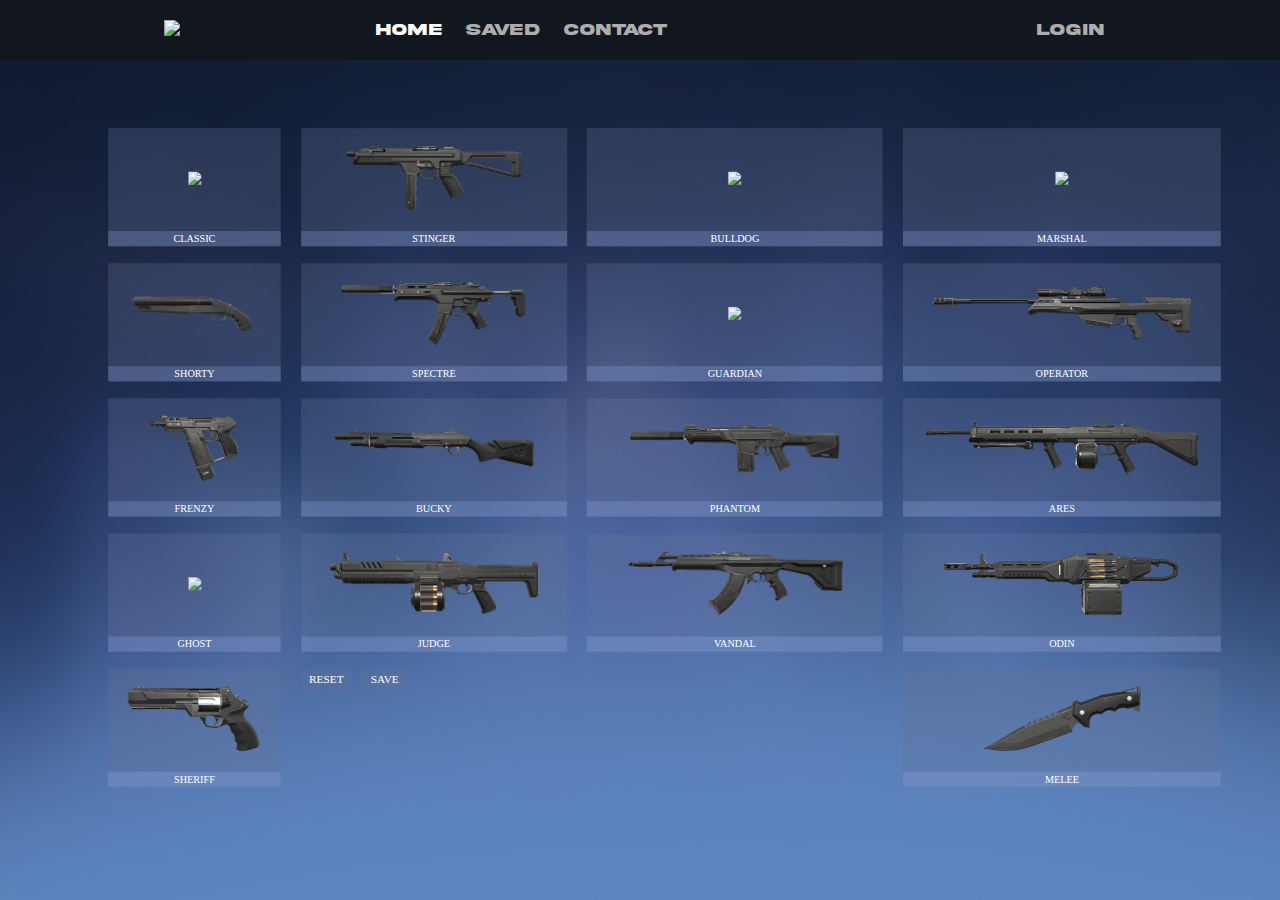
==== commit 7515b127: "Add files via upload" ====
--- a/index.html
+++ b/index.html
@@ -2,7 +2,7 @@
 <html>
    <head>
       <title>GLITCHPOP.org</title>
-      <link rel="icon" href="images/GLITCHPOP-Logo.png">
+      <link rel="icon" href="images/VALORANT.png">
       <link href="style.css" rel="stylesheet" type="text/css">
       <link href="fonts.css" rel="stylesheet" type="text/css">
       <script src="https://ajax.googleapis.com/ajax/libs/jquery/1.11.2/jquery.min.js"></script>
@@ -14,9 +14,14 @@
          </div>
          <nav class="menu">
             <ul>
-               <a href="index.html"><li>COLLECTION</li></a>
+               <a class="current" href="index.html"><li>HOME</li></a>
                <a href="saved.html"><li>SAVED</li></a>
                <a href="contact.html"><li>CONTACT</li></a>
+            </ul>
+         </nav>
+         <nav class="login">
+            <ul>
+               <a href="login.html"><li>LOGIN</li></a>
             </ul>
          </nav>
       </div>
@@ -937,6 +942,14 @@
                </select>
             </div>
          </div>
+
+         <div class="resetButton">
+            <button type="button" onclick="reset()">RESET</button>
+         </div>
+         <div class="saveButton">
+            <button type="button" onclick="reset()">SAVE</button>
+         </div>
+
          <div class="bottom meleeDiv">
             <div class="col4">
                <div><img id="meleeImage" class="profile" src="images/melee/Melee.png"></div>
@@ -1023,6 +1036,29 @@
             </div>
          </div>
       </div>
+      <script>
+         function reset() {
+            $("div.select-dropdown select").prop('selectedIndex',0);
+            classicImage.src = "images/classic/Classic.png";
+            stingerImage.src = "images/stinger/Stinger.png";
+            bulldogImage.src = "images/bulldog/Bulldog.png";
+            marshalImage.src = "images/marshal/Marshal.png";
+            shortyImage.src = "images/shorty/shorty.png";
+            spectreImage.src = "images/spectre/spectre.png";
+            guardianImage.src = "images/guardian/guardian.png";
+            operatorImage.src = "images/operator/operator.png";
+            frenzyImage.src = "images/frenzy/frenzy.png";
+            buckyImage.src = "images/bucky/bucky.png";
+            phantomImage.src = "images/phantom/phantom.png";
+            aresImage.src = "images/ares/ares.png";
+            ghostImage.src = "images/ghost/ghost.png";
+            judgeImage.src = "images/judge/judge.png";
+            vandalImage.src = "images/vandal/vandal.png";
+            odinImage.src = "images/odin/odin.png";
+            sheriffImage.src = "images/sheriff/sheriff.png";
+            meleeImage.src = "images/melee/melee.png";
+         }
+      </script>
    </body>
    <!--<footer>
       <p>COPYRIGHT GLITCHPOP.ORG 2021</p>
--- a/style.css
+++ b/style.css
@@ -1,15 +1,11 @@
 html {
     background-color: #314870;
     background-image: url("images/CollectionBackground.png");
+    background-size: cover;
     top: 0; 
     left: 0;
     min-width: 100%;
     min-height: 100%;
-}
-
-@font-face {
-    font-family: font;
-    src: url();
 }
 
 * {
@@ -19,66 +15,56 @@
     text-decoration: none;
 }
 
-header {
-    margin-bottom: 40px;
-}
-
-.header {
+@font-face {
+    font-family: AkiraExpanded;
+    src: url(fonts/AkiraExpanded.otf);
+}
+
+
+#header {
+    box-sizing: border-box;
+    background: #12161f;
+    padding: 10px 15px;
+    display: table;
     width: 100%;
     height: 60px;
-    display: block;
-    background-color: #dc3d4b;
-}
-
-.innerHeader {
-    width: 90%;
-    height: 100%;
-    display: block;
-    margin: 0 auto;
-}
-
-.logoContainer {
-    height: 100%;
-    display: table;
-    float: left;
-}
-
-.logoContainer h1 {
-    color: white;
-    height: 100%;
+  }
+
+.logo img {
+    height: 50px;
+    margin-left: 149px;
+}
+  
+.logo, .menu, .login {
+    vertical-align: middle;
     display: table-cell;
-    vertical-align: middle;
-    font-family: Helvetica;
-    font-size: 24px;
-}
-
-.logoContainer h1 span {
+}
+  
+.menu ul {
+    text-align: center;
+    width: fit-content;
+}
+  
+.menu ul li {
+    font-family: AkiraExpanded;
     font-weight: 200;
-}
-
-.nav {
-    float: right;
-    height: 100%;
-}
-
-.nav a {
-    height: 100%;
-    display: table;
-    float: left;
-    padding: 0px 20px;
-}
-
-nav a:last-child {
-    padding-right: 0;
-}
-
-.nav a li {
-    display: table-cell;
-    vertical-align: middle;
-    height: 100%;
-    color: white;
-    font-family: Helvetica;
-    font-weight: 600;
+    display: inline-block;
+    vertical-align: top;
+    margin: 0px 10px;
+}
+
+.login ul {
+    text-align: right;
+    margin-right: 25px;
+    width: fit-content;
+}
+  
+.login ul li {
+    font-family: AkiraExpanded;
+    font-weight: 200;
+    display: inline-block;
+    vertical-align: top;
+    margin: 0px 10px;
 }
 
 body {
@@ -89,11 +75,16 @@
 .bodyDiv {
     font-family: 'Trebuchet MS';
     font-weight: lighter;
+    font-size: 9pt;
     letter-spacing: 0.5pt;
-    width: 1340px;
+
     margin-left: auto;
     margin-right: auto;
-    font-size: 8pt;
+    transform: scale(0.85);
+    transform-origin: center;
+    white-space:nowrap;
+    width: fit-content;
+    position: relative;
 }
 
 .top {
@@ -126,7 +117,7 @@
     text-align: center;
     color: white;
     margin: 10px;
-    margin-left: 717px;
+    margin-left: 566px;
 }
 
 img {
@@ -151,7 +142,6 @@
 .bottom:hover {
     background-color: rgba(110, 133, 172, 0.4);
 }
-
 
 
 .col1 {
@@ -211,7 +201,7 @@
     text-align: center;
     font-family: 'Trebuchet MS';
     color: white;
-	font-size: 8pt;
+	font-size: 9pt;
 	font-weight: normal;
 	max-width: 100%;
     padding: 2px 2px 2px 2px;
@@ -242,4 +232,69 @@
 
 select option {
     background-color: #49567a;
+}
+
+select optgroup {
+    background-color: #374363;
+}
+
+
+.menu a {
+    color: #adadad;
+}
+
+.menu a:hover {
+    color: white;
+}
+
+.menu a:visited {
+    text-decoration: none;
+}
+
+.menu .current {
+    color: #ffffff;
+}
+
+.login a {
+    color: #adadad;
+}
+
+.login a:hover {
+    color: white;
+}
+
+.login a:visited {
+    text-decoration: none;
+}
+
+.login .current {
+    color: #ffffff;
+}
+
+.resetButton {
+    display: inline-block;
+    vertical-align: top;
+    margin: 10px;
+}
+
+.saveButton {
+    display: inline-block;
+    vertical-align: top;
+    margin: 10px;
+    margin-left: -5px;
+}
+
+button {
+    padding: 5px;
+    width: 60px;
+    background-color: rgba(99, 117, 151, 0.3);
+    color: white;
+    font-family: 'Trebuchet MS';
+    border: none;
+    text-decoration: none;
+    cursor:pointer;
+}
+
+button:hover {
+    background-color: rgba(110, 133, 172, 0.4);
 }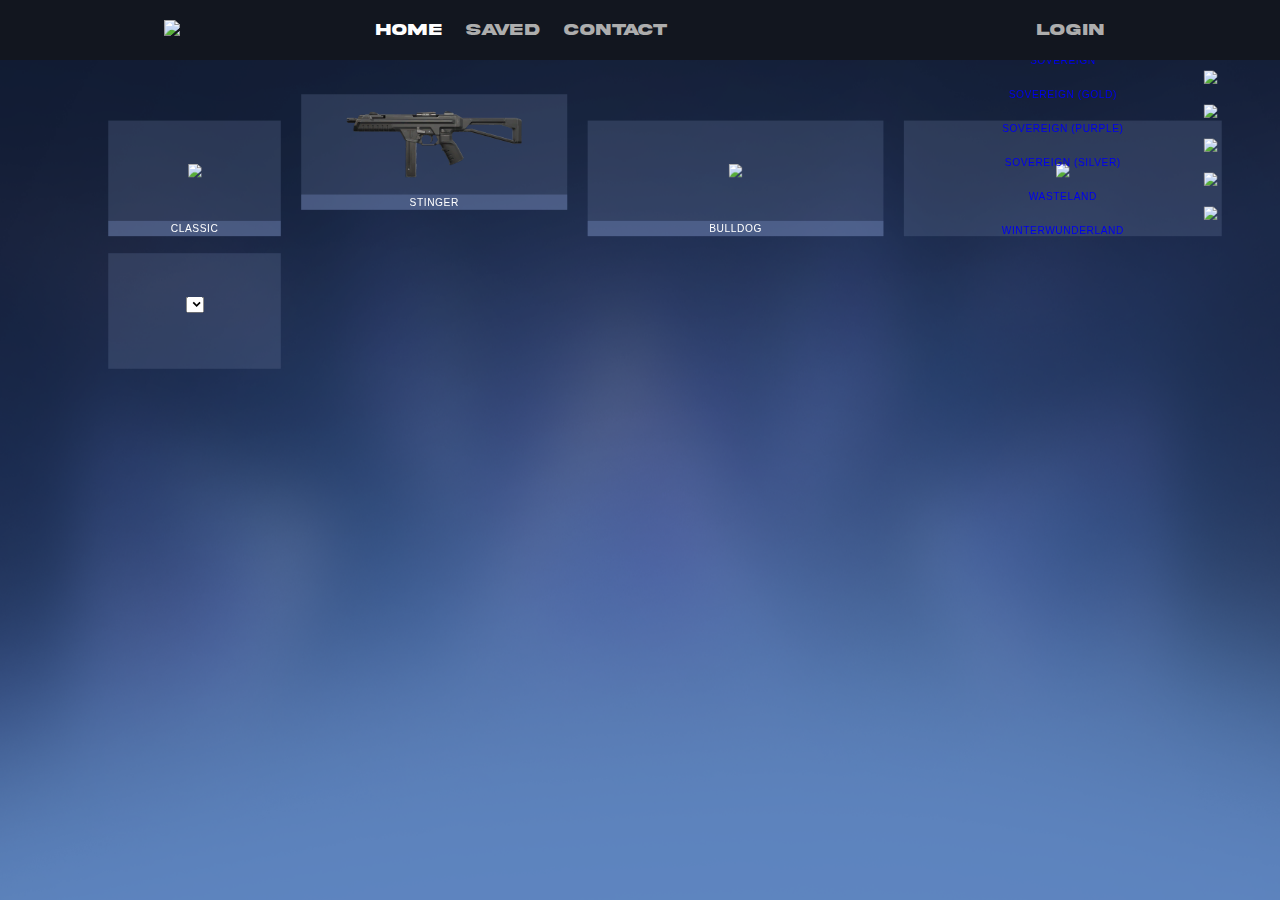
==== commit 398618e8: "Add files via upload" ====
--- a/index.html
+++ b/index.html
@@ -4,7 +4,8 @@
       <title>GLITCHPOP.org</title>
       <link rel="icon" href="images/VALORANT.png">
       <link href="style.css" rel="stylesheet" type="text/css">
-      <link href="fonts.css" rel="stylesheet" type="text/css">
+      <link href="collection.css" rel="stylesheet" type="text/css">
+      <link href="list.css" rel="stylesheet" type="text/css">
       <script src="https://ajax.googleapis.com/ajax/libs/jquery/1.11.2/jquery.min.js"></script>
    </head>
    <header>
@@ -14,14 +15,22 @@
          </div>
          <nav class="menu">
             <ul>
-               <a class="current" href="index.html"><li>HOME</li></a>
-               <a href="saved.html"><li>SAVED</li></a>
-               <a href="contact.html"><li>CONTACT</li></a>
+               <a class="current" href="index.html">
+                  <li>HOME</li>
+               </a>
+               <a href="">
+                  <li>SAVED</li>
+               </a>
+               <a href="">
+                  <li>CONTACT</li>
+               </a>
             </ul>
          </nav>
          <nav class="login">
             <ul>
-               <a href="login.html"><li>LOGIN</li></a>
+               <a href="login.html">
+                  <li>LOGIN</li>
+               </a>
             </ul>
          </nav>
       </div>
@@ -30,1010 +39,726 @@
       <div class="bodyDiv">
          <div class="top">
             <div class="col1">
-               <div><img id="classicImage" class="profile" src="images/classic/Classic.png"></div>
-            </div>
-            <div class="select-dropdown">
-               <select onchange="$('#classicImage').attr('src', this.options[this.selectedIndex].value);">
-                  <option value="images/classic/Classic.png" selected>CLASSIC</option>
-                  <option value="images/classic/Classic_Final_Chamber.png">FINAL CHAMBER (SAGE)</option>
-                  <option value="images/classic/Classic_FIRE_arm.png">FIRE/ARM (KAY/O)</option>
-                  <optgroup label="FORSAKEN">
-                     <option value="images/classic/Classic_Forsaken.png">FORSAKEN</option>
-                     <option value="images/classic/Classic_Forsaken_Gold.png">FORSAKEN (GOLD)</option>
-                  </optgroup>
-                  <option value="images/classic/Classic_Galleria.png">GALLERIA</option>
-                  <optgroup label="GLITCHPOP">
-                     <option value="images/classic/Classic_Glitchpop.png">GLITCHPOP</option>
-                     <option value="images/classic/Classic_Glitchpop_Blue.png">GLITCHPOP (BLUE)</option>
-                     <option value="images/classic/Classic_Glitchpop_Gold.png">GLITCHPOP (GOLD)</option>
-                     <option value="images/classic/Classic_Glitchpop_Red.png">GLITCHPOP (RED)</option>
-                  </optgroup>
-                  <optgroup label="GRAVITATIONAL URANIUM NEUROBLASTER">
-                     <option value="images/classic/Classic_GUN.png">G.U.N.</option>
-                     <option value="images/classic/Classic_GUN_Black.png">G.U.N. (BLACK)</option>
-                     <option value="images/classic/Classic_GUN_Chrome.png">G.U.N. (CHROME)</option>
-                     <option value="images/classic/Classic_GUN_RWB.png">G.U.N. (RWB)</option>
-                  </optgroup>
-                  <optgroup label="INFINITY">
-                     <option value="images/classic/Classic_Infinity.png">INFINITY</option>
-                     <option value="images/classic/Classic_Infinity_Pink.png">INFINITY (PINK)</option>
-                     <option value="images/classic/Classic_Infinity_White.png">INFINITY (WHITE)</option>
-                     <option value="images/classic/Classic_Infinity_Yellow.png">INFINITY (YELLOW)</option>
-                  </optgroup>
-                  <option value="images/classic/Classic_Kingdom.png">KINGDOM</option>
-                  <option value="images/classic/Classic_Pistolinha.png">PISTOLINHA (RAZE)</option>
-                  <optgroup label="PRIME">
-                     <option value="images/classic/Classic_Prime.png">PRIME</option>
-                     <option value="images/classic/Classic_Prime_Blue.png">PRIME (BLUE)</option>
-                     <option value="images/classic/Classic_Prime_Orange.png">PRIME (ORANGE)</option>
-                     <option value="images/classic/Classic_Prime_Yellow.png">PRIME (YELLOW)</option>
-                  </optgroup>
-                  <optgroup label="PRISM III">
-                     <option value="images/classic/Classic_Prism_3.png">PRISM III</option>
-                     <option value="images/classic/Classic_Prism_3_Green.png">PRISM III (GREEN)</option>
-                     <option value="images/classic/Classic_Prism_3_Pink.png">PRISM III (PINK)</option>
-                     <option value="images/classic/Classic_Prism_3_Purple.png">PRISM III (PURPLE)</option>
-                  </optgroup>
-                  <option value="images/classic/Classic_Red_Alert.png">RED ALERT</option>
-                  <option value="images/classic/Classic_Sakura.png">SAKURA</option>
-                  <option value="images/classic/Classic_Smite.png">SMITE</option>
-                  <option value="images/classic/Classic_Songsteel.png">SONGSTEEL</option>
-                  <optgroup label="SPLINE">
-                     <option value="images/classic/Classic_Spline.png">SPLINE</option>
-                     <option value="images/classic/Classic_Spline_Blue.png">SPLINE (BLUE)</option>
-                     <option value="images/classic/Classic_Spline_Green.png">SPLINE (GREEN)</option>
-                     <option value="images/classic/Classic_Spline_Red.png">SPLINE (RED)</option>
-                  </optgroup>
-                  <optgroup label="SURGE">
-                     <option value="images/classic/Classic_Surge.png">SURGE</option>
-                     <option  value="images/classic/Classic_Surge_Black.png">SURGE (BLACK)</option>
-                     <option value="images/classic/Classic_Surge_Blue.png">SURGE (BLUE)</option>
-                     <option value="images/classic/Classic_Surge_Yellow.png">SURGE (YELLOW)</option>
-                  </optgroup>
-               </select>
+               <div class="weaponImage"><img id="classicImage" class="profile" src="images/classic/Classic.png"></div>
+               <div class="weaponText">
+                  <ul class="classic">
+                     <li>
+                        <a class="noHover">CLASSIC</a>
+                        <ul>
+                           <li><a href="#"><img src="images/classic/Classic.png">DEFAULT</a></li>
+                           <li><a href="#"><img src="images/classic/Classic_FIRE_arm.png">FIRE/ARM</a></li>
+                           <li><a href="#"><img src="images/classic/Classic_Forsaken.png">FORSAKEN</a>
+                           <li><a href="#"><img src="images/classic/Classic_Forsaken_Gold.png">FORSAKEN (GOLD)</a></li>
+                           <li><a href="#"><img src="images/classic/Classic_Galleria.png">GALLERIA</a></li>
+                           <li><a href="#"><img src="images/classic/Classic_Glitchpop.png">GLITCHPOP</a></li>
+                           <li><a href="#"><img src="images/classic/Classic_Glitchpop_Blue.png">GLITCHPOP (BLUE)</a></li>
+                           <li><a href="#"><img src="images/classic/Classic_Glitchpop_Gold.png">GLITCHPOP (GOLD)</a></li>
+                           <li><a href="#"><img src="images/classic/Classic_Glitchpop_Red.png">GLITCHPOP (RED)</a></li>
+                           <li><a href="#"><img src="images/classic/Classic_GUN.png">G.U.N.&lrm;</a></li>
+                           <li><a href="#"><img src="images/classic/Classic_Infinity.png">INFINITY</a></li>
+                           <li><a href="#"><img src="images/classic/Classic_Kingdom.png">KINGDOM</a></li>
+                           <li><a href="#"><img src="images/classic/Classic_Pistolinha.png">PISTOLINHA</a></li>
+                           <li><a href="#"><img src="images/classic/Classic_Prime.png">PRIME</a></li>
+                           <li><a href="#"><img src="images/classic/Classic_Prism_3.png">PRISM</a></li>
+                           <li><a href="#"><img src="images/classic/Classic_Red_Alert.png">RED ALERT</a></li>
+                           <li><a href="#"><img src="images/classic/Classic_Sakura.png">SAKURA</a></li>
+                           <li><a href="#"><img src="images/classic/Classic_Smite.png">SMITE</a></li>
+                           <li><a href="#"><img src="images/classic/Classic_Songsteel.png">SONGSTEEL</a></li>
+                           <li><a href="#"><img src="images/classic/Classic_Spline.png">SPLINE</a></li>
+                           <li><a href="#"><img src="images/classic/Classic_Surge.png">SURGE</a></li>
+                        </ul>
+                     </li>
+                  </ul>
+               </div>
             </div>
          </div>
          <div class="top">
             <div class="col2">
-               <div><img id="stingerImage" class="profile" src="images/stinger/Stinger.png"></div>
-            </div>
-            <div class="select-dropdown">
-               <select onchange="$('#stingerImage').attr('src', this.options[this.selectedIndex].value);">
-                  <option value="images/stinger/Stinger.png">STINGER</option>
-                  <option value="images/stinger/Stinger_Aristocrat.png">ARISTOCRAT</option>
-                  <option value="images/stinger/Stinger_Cavalier.png">CAVALIER</option>
-                  <option value="images/stinger/Stinger_Couture.png">COUTURE</option>
-                  <option value="images/stinger/Stinger_Depths.png">DEPTHS</option>
-                  <optgroup label="EGO">
-                     <option value="images/stinger/Stinger_Ego.png">EGO</option>
-                     <option value="images/stinger/Stinger_Ego_Green.png">EGO (GREEN)</option>
-                     <option value="images/stinger/Stinger_Ego_Red.png">EGO (RED)</option>
-                     <option value="images/stinger/Stinger_Ego_Pink.png">EGO (PINK)</option>
-                  </optgroup>
-                  <option value="images/stinger/Stinger_Prism_2.png">PRISM II</option>
-                  <option value="images/stinger/Stinger_Red_Alert.png">RED ALERT</option>
-                  <option value="images/stinger/Stinger_Sakura.png">SAKURA</option>
-                  <option value="images/stinger/Stinger_Sensation.png">SENSATION</option>
-                  <option value="images/stinger/Stinger_Silvanus.png">SILVANUS</option>
-                  <optgroup label="SOVEREIGN">
-                     <option value="images/stinger/Stinger_Sovereign.png">SOVEREIGN</option>
-                     <option value="images/stinger/Stinger_Sovereign_Gold.png">SOVEREIGN (GOLD)</option>
-                     <option value="images/stinger/Stinger_Sovereign_Purple.png">SOVEREIGN (PURPLE)</option>
-                     <option value="images/stinger/Stinger_Sovereign_Silver.png">SOVEREIGN (SILVER)</option>
-                  </optgroup>
-                  <optgroup label="SURGE">
-                     <option value="images/stinger/Stinger_Surge.png">SURGE</option>
-                     <option value="images/stinger/Stinger_Surge_Black.png">SURGE (BLACK)</option>
-                     <option value="images/stinger/Stinger_Surge_Blue.png">SURGE (BLUE)</option>
-                     <option value="images/stinger/Stinger_Surge_Yellow.png">SURGE (YELLOW)</option>
-                  </optgroup>
-               </select>
+               <div class="weaponImage"><img id="stingerImage" class="profile" src="images/stinger/Stinger.png"></div>
+               <div class="weaponText">
+                  <ul class="stinger">
+                     <li>
+                        <a class="noHover">STINGER</a>
+                        <ul>
+                           <li><a href="#"><img src="images/stinger/Stinger.png">DEFAULT</a></li>
+                           <li><a href="#"><img src="images/stinger/Stinger_Aristocrat.png">ARISTOCRAT</a></li>
+                           <li><a href="#"><img src="images/stinger/Stinger_Cavalier.png">CAVALIER</a></li>
+                           <li><a href="#"><img src="images/stinger/Stinger_Couture.png">COUTURE</a></li>
+                           <li><a href="#"><img src="images/stinger/Stinger_Depths.png">DEPTHS</a></li>
+                           <li><a href="#"><img src="images/stinger/Stinger_Ego.png">EGO</a></li>
+                           <li><a href="#"><img src="images/stinger/Stinger_Ego_Red.png">EGO (RED)</a></li>
+                           <li><a href="#"><img src="images/stinger/Stinger_Ego_Pink.png">EGO (PINK)</a></li>
+                           <li><a href="#"><img src="images/stinger/Stinger_Ego_Tan.png">EGO (TAN)</a></li>
+                           <li><a href="#"><img src="images/stinger/Stinger_Prism_2.png">PRISM II</a></li>
+                           <li><a href="#"><img src="images/stinger/Stinger_Red_Alert.png">RED ALERT</a></li>
+                           <li><a href="#"><img src="images/stinger/Stinger_Sakura.png">SAKURA</a></li>
+                           <li><a href="#"><img src="images/stinger/Stinger_Sensation.png">SENSATION</a></li>
+                           <li><a href="#"><img src="images/stinger/Stinger_Silvanus.png">SILVANUS</a></li>
+                           <li><a href="#"><img src="images/stinger/Stinger_Sovereign.png">SOVEREIGN</a></li>
+                           <li><a href="#"><img src="images/stinger/Stinger_Sovereign_Gold.png">SOVEREIGN (GOLD)</a></li>
+                           <li><a href="#"><img src="images/stinger/Stinger_Sovereign_Purple.png">SOVEREIGN (PURPLE)</a></li>
+                           <li><a href="#"><img src="images/stinger/Stinger_Sovereign_Silver.png">SOVEREIGN (SILVER)</a></li>
+                           <li><a href="#"><img src="images/stinger/Stinger_Surge.png">SURGE</a></li>
+                           <li><a href="#"><img src="images/stinger/Stinger_Surge_Black.png">SURGE (BLACK)</a></li>
+                           <li><a href="#"><img src="images/stinger/Stinger_Surge_Blue.png">SURGE (BLUE)</a></li>
+                           <li><a href="#"><img src="images/stinger/Stinger_Surge_Yellow.png">SURGE (YELLOW)</a></li>
+                        </ul>
+                     </li>
+                  </ul>
+               </div>
             </div>
          </div>
          <div class="top">
             <div class="col3">
-               <div><img id="bulldogImage" class="profile" src="images/bulldog/Bulldog.png"></div>
+               <div class="weaponImage"><img id="bulldogImage" class="profile" src="images/bulldog/Bulldog.png"></div>
+               <div class="weaponText">
+                  <ul class="bulldog">
+                     <li>
+                        <a class="noHover">BULLDOG</a>
+                        <ul>
+                           <li><a href="#"><img src="images/bulldog/Bulldog.png">DEFAULT</a><li>
+                           <li><a href="#"><img src="images/bulldog/Bulldog_Aristocrat.png">ARISTOCRAT</a><li>
+                           <li><a href="#"><img src="images/bulldog/Bulldog_Convex.png">CONVEX</a><li>
+                           <li><a href="#"><img src="images/bulldog/Bulldog_Couture.png">COUTURE</a><li>
+                           <li><a href="#"><img src="images/bulldog/Bulldog_Depths.png">DEPTHS</a><li>
+                           <li><a href="#"><img src="images/bulldog/Bulldog_Glitchpop.png">GLITCHPOP</a><li>
+                           <li><a href="#"><img src="images/bulldog/Bulldog_Glitchpop_Blue.png">GLITCHPOP (BLUE)</a><li>
+                           <li><a href="#"><img src="images/bulldog/Bulldog_Glitchpop_Gold.png">GLITCHPOP (GOLD)</a><li>
+                           <li><a href="#"><img src="images/bulldog/Bulldog_Glitchpop_Red.png">GLITCHPOP (RED)</a><li>
+                           <li><a href="#"><img src="images/bulldog/Bulldog_Horizon.png">HORIZON</a><li>
+                           <li><a href="#"><img src="images/bulldog/Bulldog_Infinity.png">INFINITY</a><li>
+                           <li><a href="#"><img src="images/bulldog/Bulldog_Infinity_Pink.png">INFINITY (PINK)</a><li>
+                           <li><a href="#"><img src="images/bulldog/Bulldog_Infinity_White.png">INFINITY (WHITE)</a><li>
+                           <li><a href="#"><img src="images/bulldog/Bulldog_Infinity_Yellow.png">INFINITY (YELLOW)</a><li>
+                           <li><a href="#"><img src="images/bulldog/Bulldog_K_TAC.png">K/TAC</a><li>
+                           <li><a href="#"><img src="images/bulldog/Bulldog_Polyfox.png">POLYFOX</a><li>
+                           <li><a href="#"><img src="images/bulldog/Bulldog_Rush.png">RUSH</a><li>
+                        </ul>
+                     </li>
+               </ul>
+               </div>
             </div>
-            <div class="select-dropdown">
-               <select onchange="$('#bulldogImage').attr('src', this.options[this.selectedIndex].value);">
-                  <option value="images/bulldog/Bulldog.png">BULLDOG</option>
-                  <option value="images/bulldog/Bulldog_Aristocrat.png">ARISTOCRAT</option>
-                  <option value="images/bulldog/Bulldog_Convex.png">CONVEX</option>
-                  <option value="images/bulldog/Bulldog_Couture.png">COUTURE</option>
-                  <option value="images/bulldog/Bulldog_Depths.png">DEPTHS</option>
-                  <optgroup label="GLITCHPOP">
-                     <option value="images/bulldog/Bulldog_Glitchpop.png">GLITCHPOP</option>
-                     <option value="images/bulldog/Bulldog_Glitchpop_Blue.png">GLITCHPOP (BLUE)</option>
-                     <option value="images/bulldog/Bulldog_Glitchpop_Gold.png">GLITCHPOP (GOLD)</option>
-                     <option value="images/bulldog/Bulldog_Glitchpop_Red.png">GLITCHPOP (RED)</option>
-                  </optgroup>
-                  <option value="images/bulldog/Bulldog_Horizon.png">HORIZON</option>
-                  <optgroup label="INFINITY">
-                     <option value="images/bulldog/Bulldog_Infinity.png">INFINITY</option>
-                     <option value="images/bulldog/Bulldog_Infinity_Pink.png">INFINITY (PINK)</option>
-                     <option value="images/bulldog/Bulldog_Infinity_White.png">INFINITY (WHITE)</option>
-                     <option value="images/bulldog/Bulldog_Infinity_Yellow.png">INFINITY (YELLOW)</option>
-                  </optgroup>
-                  <option value="images/bulldog/Bulldog_K_TAC.png">K/TAC</option>
-                  <option value="images/bulldog/Bulldog_Polyfox.png">POLYFOX</option>
-                  <option value="images/bulldog/Bulldog_Rush.png">RUSH</option>
-               </select>
-            </div>
          </div>
          <div class="top">
-            <div class="col4">
-               <div><img id="marshalImage" class="profile" src="images/marshal/Marshal.png" style="width: 90%;"></div>
-            </div>
-            <div class="select-dropdown">
-               <select onchange="$('#marshalImage').attr('src', this.options[this.selectedIndex].value);">
-                  <option value="images/marshal/Marshal.png">MARSHAL</option>
-                  <option value="images/marshal/Marshal_Couture.png">COUTURE</option>
-                  <option value="images/marshal/Marshal_Galleria.png">GALLERIA</option>
-                  <optgroup label="MAGEPUNK">
-                     <option value="images/marshal/Marshal_Magepunk.png">MAGEPUNK</option>
-                     <option value="images/marshal/Marshal_Magepunk_Green.png">MAGEPUNK (GREEN)</option>
-                     <option value="images/marshal/Marshal_Magepunk_Orange.png">MAGEPUNK (ORANGE)</option>
-                     <option value="images/marshal/Marshal_Magepunk_Purple.png">MAGEPUNK (PURPLE)</option>
-                  </optgroup>
-                  <option value="images/marshal/Marshal_Monarch.png">MONARCH</option>
-                  <option value="images/marshal/Marshal_Polyfrog.png">POLYFROG</option>
-                  <option value="images/marshal/Marshal_Ruin.png">RUIN</option>
-                  <option value="images/marshal/Marshal_Songsteel.png">SONGSTEEL</option>
-                  <optgroup label="SOVEREIGN">
-                     <option value="images/marshal/Marshal_Sovereign.png">SOVEREIGN</option>
-                     <option value="images/marshal/Marshal_Sovereign_Gold.png">SOVEREIGN (GOLD)</option>
-                     <option value="images/marshal/Marshal_Sovereign_Purple.png">SOVEREIGN (PURPLE)</option>
-                     <option value="images/marshal/Marshal_Sovereign_Silver.png">SOVEREIGN (SILVER)</option>
-                  </optgroup>
-                  <option value="images/marshal/Marshal_Wasteland.png">WASTELAND</option>
-                  <option value="images/marshal/Marshal_Winterwunderland.png">WINTERWUNDERLAND</option>
-               </select>
-            </div>
+         <div class="col4">
+            <div class="weaponImage"><img id="marshalImage" class="profile" src="images/marshal/Marshal.png"></div>
+               <div class="weaponText">
+         <li><a href="#"><img src="images/marshal/Marshal.png">MARSHAL</a><li>
+         <li><a href="#"><img src="images/marshal/Marshal_Couture.png">COUTURE</a><li>
+         <li><a href="#"><img src="images/marshal/Marshal_Galleria.png">GALLERIA</a><li>
+         <li><a href="#"><img src="images/marshal/Marshal_Magepunk.png">MAGEPUNK</a><li>
+         <li><a href="#"><img src="images/marshal/Marshal_Magepunk_Green.png">MAGEPUNK (GREEN)</a><li>
+         <li><a href="#"><img src="images/marshal/Marshal_Magepunk_Orange.png">MAGEPUNK (ORANGE)</a><li>
+         <li><a href="#"><img src="images/marshal/Marshal_Magepunk_Purple.png">MAGEPUNK (PURPLE)</a><li>
+         <li><a href="#"><img src="images/marshal/Marshal_Monarch.png">MONARCH</a><li>
+         <li><a href="#"><img src="images/marshal/Marshal_Polyfrog.png">POLYFROG</a><li>
+         <li><a href="#"><img src="images/marshal/Marshal_Ruin.png">RUIN</a><li>
+         <li><a href="#"><img src="images/marshal/Marshal_Songsteel.png">SONGSTEEL</a><li>
+         <li><a href="#"><img src="images/marshal/Marshal_Sovereign.png">SOVEREIGN</a><li>
+         <li><a href="#"><img src="images/marshal/Marshal_Sovereign_Gold.png">SOVEREIGN (GOLD)</a><li>
+         <li><a href="#"><img src="images/marshal/Marshal_Sovereign_Purple.png">SOVEREIGN (PURPLE)</a><li>
+         <li><a href="#"><img src="images/marshal/Marshal_Sovereign_Silver.png">SOVEREIGN (SILVER)</a><li>
+         <li><a href="#"><img src="images/marshal/Marshal_Wasteland.png">WASTELAND</a><li>
+         <li><a href="#"><img src="images/marshal/Marshal_Winterwunderland.png">WINTERWUNDERLAND</a><li>
+         </div></div>
          </div>
          <br>
          <div class="main">
-            <div class="col1">
-               <div><img id="shortyImage" class="profile" src="images/shorty/Shorty.png" style="width: 85%;"></div>
-            </div>
-            <div class="select-dropdown">
-               <select onchange="$('#shortyImage').attr('src', this.options[this.selectedIndex].value);">
-                  <option value="images/shorty/Shorty.png">SHORTY</option>
-                  <option value="images/shorty/Shorty_Graffiti.png">GRAFFITI</option>
-                  <option value="images/shorty/Shorty_Hivemind.png">HIVEMIND</option>
-                  <option value="images/shorty/Shorty_Monarch.png">MONARCH</option>
-                  <optgroup label="ONI">
-                     <option value="images/shorty/Shorty_Oni.png">ONI</option>
-                     <option value="images/shorty/Shorty_Oni_Black.png">ONI (BLACK)</option>
-                     <option value="images/shorty/Shorty_Oni_Green.png">ONI (GREEN)</option>
-                     <option value="images/shorty/Shorty_Oni_White.png">ONI (WHITE)</option>
-                  </optgroup>
-                  <option value="images/shorty/Shorty_Prism_2.png">PRISM II</option>
-                  <option value="images/shorty/Shorty_Ruin.png">RUIN</option>
-                  <option value="images/shorty/Shorty_Snakebite.png">SNAKEBITE (VIPER)</option>
-                  <option value="images/shorty/Shorty_Wasteland.png">WASTELAND</option>
-                  <option value="images/shorty/Shorty_Wunderkind.png">WUNDERKIND (KILLJOY)</option>
-               </select>
-            </div>
-         </div>
-         <div class="main">
-            <div class="col2">
-               <div><img id="spectreImage" class="profile" src="images/spectre/Spectre.png"></div>
-            </div>
-            <div class="select-dropdown">
-               <select onchange="$('#spectreImage').attr('src', this.options[this.selectedIndex].value);">
-                  <option value="images/spectre/Spectre.png">SPECTRE</option>
-                  <optgroup label="BLASTX">
-                     <option value="images/spectre/Spectre_BlastX.png">BLASTX</option>
-                     <option value="images/spectre/Spectre_BlastX_Black.png">BLASTX (BLACK)</option>
-                     <option value="images/spectre/Spectre_BlastX_Pink.png">BLASTX (PINK)</option>
-                     <option value="images/spectre/Spectre_BlastX_Yellow.png">BLASTX (YELLOW)</option>
-                  </optgroup>
-                  <option value="images/spectre/Spectre_Convex.png">CONVEX</option>
-                  <optgroup label="FORSAKEN">
-                     <option value="images/spectre/Spectre_Forsaken.png">FORSAKEN</option>
-                     <option value="images/spectre/Spectre_Forsaken_Gold.png">FORSAKEN (GOLD)</option>
-                  </optgroup>
-                  <optgroup label="GRAVITATIONAL URANIUM NEUROBLASTER">
-                     <option value="images/spectre/Spectre_GUN.png">G.U.N.</option>
-                     <option value="images/spectre/Spectre_GUN_Black.png">G.U.N. (BLACK)</option>
-                     <option value="images/spectre/Spectre_GUN_Chrome.png">G.U.N. (CHROME)</option>
-                     <option value="images/spectre/Spectre_GUN_RWB.png">G.U.N. (RWB)</option>
-                  </optgroup>
-                  <option value="images/spectre/Spectre_Hivemind.png">HIVEMIND</option>
-                  <option value="images/spectre/Spectre_Horizon.png">HORIZON</option>
-                  <option value="images/spectre/Spectre_Infantry.png">INFANTRY</option>
-                  <optgroup label="INFINITY">
-                     <option value="images/spectre/Spectre_Infinity.png">INFINITY</option>
-                     <option value="images/spectre/Spectre_Infinity_Orange.png">INFINITY (ORANGE)</option>
-                     <option value="images/spectre/Spectre_Infinity_Pink.png">INFINITY (PINK)</option>
-                     <option value="images/spectre/Spectre_Infinity_White.png">INFINITY (WHITE)</option>
-                  </optgroup>
-                  <option value="images/spectre/Spectre_Kingdom.png">KINGDOM</option>
-                  <option value="images/spectre/Spectre_Luxe.png">LUXE</option>
-                  <optgroup label="MAGEPUNK">
-                     <option value="images/spectre/Spectre_Magepunk.png">MAGEPUNK</option>
-                     <option value="images/spectre/Spectre_Magepunk_Green.png">MAGEPUNK (GREEN)</option>
-                     <option value="images/spectre/Spectre_Magepunk_Orange.png">MAGEPUNK (ORANGE)</option>
-                     <option value="images/spectre/Spectre_Magepunk_Purple.png">MAGEPUNK (PURPLE)</option>
-                  </optgroup>
-                  <option value="images/spectre/Spectre_Minima.png">MINIMA</option>
-                  <option value="images/spectre/Spectre_Polyfrog.png">POLYFROG</option>
-                  <optgroup label="PRIME">
-                     <option value="images/spectre/Spectre_Prime.png">PRIME</option>
-                     <option value="images/spectre/Spectre_Prime_Blue.png">PRIME (BLUE)</option>
-                     <option value="images/spectre/Spectre_Prime_Orange.png">PRIME (ORANGE)</option>
-                     <option value="images/spectre/Spectre_Prime_Yellow.png">PRIME (YELLOW)</option>
-                  </optgroup>
-                  <optgroup label="RECON">
-                     <option value="images/spectre/Spectre_Recon.png">RECON</option>
-                     <option value="images/spectre/Spectre_Recon_Blue_Camo.png">RECON (BLUE CAMO)</option>
-                     <option value="images/spectre/Spectre_Recon_Green_Camo.png">RECON (GREEN CAMO)</option>
-                     <option value="images/spectre/Spectre_Recon_Red_Camo.png">RECON (RED CAMO)</option>
-                  </optgroup>
-                  <optgroup label="RUINATION">
-                     <option value="images/spectre/Spectre_Ruination.png">RUINATION</option>
-                     <option value="images/spectre/Spectre_Ruination_Green.png">RUINATION (GREEN)</option>
-                     <option value="images/spectre/Spectre_Ruination_Purple.png">RUINATION (PURPLE)</option>
-                     <option value="images/spectre/Spectre_Ruination_Red_Yellow.png">RUINATION (RED/YELLOW)</option>
-                  </optgroup>
-                  <option value="images/spectre/Spectre_Serenity.png">SERENITY</option>
-                  <optgroup label="SINGULARITY">
-                     <option value="images/spectre/Spectre_Singularity.png">SINGULARITY</option>
-                     <option value="images/spectre/Spectre_Singularity_Blue.png">SINGULARITY (BLUE)</option>
-                     <option value="images/spectre/Spectre_Singularity_Purple.png">SINGULARITY (PURPLE)</option>
-                     <option value="images/spectre/Spectre_Singularity_Red.png">SINGULARITY (RED)</option>
-                  </optgroup>
-                  <optgroup label="SPLINE">
-                     <option value="images/spectre/Spectre_Spline.png">SPLINE</option>
-                     <option value="images/spectre/Spectre_Spline_Blue.png">SPLINE (BLUE)</option>
-                     <option value="images/spectre/Spectre_Spline_Green.png">SPLINE (GREEN)</option>
-                     <option value="images/spectre/Spectre_Spline_Red.png">SPLINE (RED)</option>
-                  </optgroup>
-                  <option value="images/spectre/Spectre_VALORANT_Go_Vol1.png">VALORANT GO VOL1</option>
-                  <option value="images/spectre/Spectre_Wasteland.png">WASTELAND</option>
-                  <option value="images/spectre/Phantom_Winterwunderland.png">WINTERWUNDERLAND</option>
-               </select>
-            </div>
-         </div>
-         <div class="main">
-            <div class="col3">
-               <div><img id="guardianImage" class="profile" src="images/guardian/Guardian.png" style="width: 80%;"></div>
-            </div>
-            <div class="select-dropdown">
-               <select onchange="$('#guardianImage').attr('src', this.options[this.selectedIndex].value);">
-                  <option value="images/guardian/Guardian.png">GUARDIAN</option>
-                  <optgroup label="EGO">
-                     <option value="images/guardian/Guardian_Ego.png">EGO</option>
-                     <option value="images/guardian/Guardian_Ego_Pink.png">EGO (PINK)</option>
-                     <option value="images/guardian/Guardian_Ego_Red.png">EGO (RED)</option>
-                     <option value="images/guardian/Guardian_Ego_Tan.png">EGO (TAN)</option>
-                  </optgroup>
-                  <option value="images/guardian/Guardian_Galleria.png">GALLERIA</option>
-                  <option value="images/guardian/Guardian_Infantry.png">INFANTRY</option>
-                  <optgroup label="INFINITY">
-                     <option value="images/guardian/Guardian_Infinity.png">INFINITY</option>
-                     <option value="images/guardian/Guardian_Infinity_Pink.png">INFINITY (PINK)</option>
-                     <option value="images/guardian/Guardian_Infinity_White.png">INFINITY (WHITE)</option>
-                     <option value="images/guardian/Guardian_Infinity_Yellow.png">INFINITY (YELLOW)</option>
-                  </optgroup>
-                  <optgroup label="JIGSAW">
-                     <option value="images/guardian/Guardian_Jigsaw.png">JIGSAW</option>
-                     <option value="images/guardian/Guardian_Jigsaw_Killjoy.png">JIGSAW (KILLJOY)</option>
-                     <option value="images/guardian/Guardian_Jigsaw_Skye.png">JIGSAW (SKYE)</option>
-                     <option value="images/guardian/Guardian_Jigsaw_Yoru.png">JIGSAW (YORU)</option>
-                  </optgroup>
-                  <option value="images/guardian/Guardian_Nebula.png">NEBULA</option>
-                  <optgroup label="ONI">
-                     <option value="images/guardian/Guardian_Oni.png">ONI</option>
-                     <option value="images/guardian/Guardian_Oni_Black.png">ONI (BLACK)</option>
-                     <option value="images/guardian/Guardian_Oni_Green.png">ONI (GREEN)</option>
-                     <option value="images/guardian/Guardian_Oni_White.png">ONI (WHITE)</option>
-                  </optgroup>
-                  <option value="images/guardian/Guardian_Polyfox.png">POLYFOX</option>
-                  <optgroup label="PRIME">
-                     <option value="images/guardian/Guardian_Prime.png">PRIME</option>
-                     <option value="images/guardian/Guardian_Prime_Blue.png">PRIME (BLUE)</option>
-                     <option value="images/guardian/Guardian_Prime_Orange.png">PRIME (ORANGE)</option>
-                     <option value="images/guardian/Guardian_Prime_Yellow.png">PRIME (YELLOW)</option>
-                  </optgroup>
-                  <optgroup label="REAVER">
-                     <option value="images/guardian/Guardian_Reaver.png">REAVER</option>
-                     <option value="images/guardian/Guardian_Reaver_Black.png">REAVER (BLACK)</option>
-                     <option value="images/guardian/Guardian_Reaver_Red.png">REAVER (RED)</option>
-                     <option value="images/guardian/Guardian_Reaver_White.png">REAVER (WHITE)</option>
-                  </optgroup>
-                  <optgroup label="RECON">
-                     <option value="images/guardian/Guardian_Recon.png">RECON</option>
-                     <option value="images/guardian/Guardian_Recon_Blue_Camo.png">RECON (BLUE CAMO)</option>
-                     <option value="images/guardian/Guardian_Recon_Green_Camo.png">RECON (GREEN CAMO)</option>
-                     <option value="images/guardian/Guardian_Recon_Red_Camo.png">RECON (RED CAMO)</option>
-                  </optgroup>
-                  <option value="images/guardian/Guardian_Ruin.png">RUIN</option>
-                  <optgroup label="RUINATION">
-                     <option value="images/guardian/Guardian_Ruination.png">RUINATION</option>
-                     <option value="images/guardian/Guardian_Ruination_Green.png">RUINATION (GREEN)</option>
-                     <option value="images/guardian/Guardian_Ruination_Purple.png">RUINATION (PURPLE)</option>
-                     <option value="images/guardian/Guardian_Ruination_Red_Yellow.png">RUINATION (RED/YELLOW)</option>
-                  </optgroup>
-                  <option value="images/guardian/Guardian_Songsteel.png">SONGSTEEL</option>
-                  <optgroup label="SOVEREIGN">
-                     <option value="images/guardian/Guardian_Sovereign.png">SOVEREIGN</option>
-                     <option value="images/guardian/Guardian_Sovereign_Gold.png">SOVEREIGN (GOLD)</option>
-                     <option value="images/guardian/Guardian_Sovereign_Purple.png">SOVEREIGN (PURPLE)</option>
-                     <option value="images/guardian/Guardian_Sovereign_Silver.png">SOVEREIGN (SILVER)</option>
-                  </optgroup>
-                  <option value="images/guardian/Guardian_Tethered_Realms.png">TETHERED REALMS</option>
-                  <option value="images/guardian/Guardian_VALORANT_Go_Vol1.png">VALORANT GO VOL1</option>
-               </select>
-            </div>
-         </div>
-         <div class="main">
-            <div class="col4">
-               <div><img id="operatorImage" class="profile" src="images/operator/Operator.png" style="width: 90%;"></div>
-            </div>
-            <div class="select-dropdown">
-               <select onchange="$('#operatorImage').attr('src', this.options[this.selectedIndex].value);">
-                  <option value="images/operator/Operator.png">OPERATOR</option>
-                  <option value="images/operator/Operator_Cavalier.png">CAVALIER</option>
-                  <option value="images/operator/Operator_Convex.png">CONVEX</option>
-                  <optgroup label="ELDERFLAME">
-                     <option value="images/operator/Operator_Elderflame.png">ELDERFLAME</option>
-                     <option value="images/operator/Operator_Elderflame_Blue.png">ELDERFLAME (BLUE)</option>
-                     <option value="images/operator/Operator_Elderflame_Dark.png">ELDERFLAME (DARK)</option>
-                     <option value="images/operator/Operator_Elderflame_Red.png">ELDERFLAME (RED)</option>
-                  </optgroup>
-                  <optgroup label="FORSAKEN">
-                     <option value="images/operator/Operator_Forsaken.png">FORSAKEN</option>
-                     <option value="images/operator/Operator_Forsaken_Gold.png">FORSAKEN (GOLD)</option>
-                  </optgroup>
-                  <optgroup label="GLITCHPOP">
-                     <option value="images/operator/Operator_Glitchpop.png">GLITCHPOP</option>
-                     <option value="images/operator/Operator_Glitchpop_Blue.png">GLITCHPOP (BLUE)</option>
-                     <option value="images/operator/Operator_Glitchpop_Gold.png">GLITCHPOP (GOLD)</option>
-                     <option value="images/operator/Operator_Glitchpop_Red.png">GLITCHPOP (RED)</option>
-                  </optgroup>
-                  <option value="images/operator/Operator_Graffiti.png">GRAFFITI</option>
-                  <optgroup label="GRAVITATIONAL URANIUM NEUROBLASTER">
-                     <option value="images/operator/Operator_GUN.png">G.U.N.</option>
-                     <option value="images/operator/Operator_GUN_Black.png">G.U.N. (BLACK)</option>
-                     <option value="images/operator/Operator_GUN_Chrome.png">G.U.N. (CHROME)</option>
-                     <option value="images/operator/Operator_GUN_RWB.png">G.U.N. (RWB)</option>
-                  </optgroup>
-                  <option value="images/operator/Operator_Infantry.png">INFANTRY</option>
-                  <option value="images/operator/Operator_Ion.png">ION</option>
-                  <option value="images/operator/Operator_K_TAC.png">K/TAC</option>
-                  <option value="images/operator/Operator_Luxe.png">LUXE</option>
-                  <option value="images/operator/Operator_Minima.png">MINIMA</option>
-                  <optgroup label="ORIGIN">
-                     <option value="images/operator/Operator_Origin.png">ORIGIN</option>
-                     <option value="images/operator/Operator_Origin_Green.png">ORIGIN (GREEN)</option>
-                     <option value="images/operator/Operator_Origin_Red.png">ORIGIN (RED)</option>
-                     <option value="images/operator/Operator_Origin_White.png">ORIGIN (WHITE)</option>
-                  </optgroup>
-                  <optgroup label="REAVER">
-                     <option value="images/operator/Operator_Reaver.png">REAVER</option>
-                     <option value="images/operator/Operator_Reaver_Black.png">REAVER (BLACK)</option>
-                     <option value="images/operator/Operator_Reaver_Red.png">REAVER (RED)</option>
-                     <option value="images/operator/Operator_Reaver_White.png">REAVER (WHITE)</option>
-                  </optgroup>
-                  <option value="images/operator/Operator_Red_Alert.png">RED ALERT</option>
-                  <option value="images/operator/Operator_Silvanus.png">SILVANUS</option>
-                  <optgroup label="SENTINELS OF LIGHT">
-                     <option value="images/operator/Operator_SOL.png">S.O.L.</option>
-                     <option value="images/operator/Operator_SOL_Blue_Purple.png">S.O.L. (BLUE/PURPLE)</option>
-                     <option value="images/operator/Operator_SOL_Pink.png">S.O.L. (PINK)</option>
-                     <option value="images/operator/Operator_SOL_Red_Green.png">S.O.L. (RED/GREEN)</option>
-                  </optgroup>
-                  <optgroup label="SPLINE">
-                     <option value="images/operator/Operator_Spline.png">SPLINE</option>
-                     <option value="images/operator/Operator_Spline_Blue.png">SPLINE (BLUE)</option>
-                     <option value="images/operator/Operator_Spline_Green.png">SPLINE (GREEN)</option>
-                     <option value="images/operator/Operator_Spline_Red.png">SPLINE (RED)</option>
-                  </optgroup>
-                  <option value="images/operator/Operator_Tethered_Realms.png">TETHERED REALMS</option>
-               </select>
-            </div>
+         <div class="col1">
+         <select onchange="$('#shortyImage').attr('src', this.options[this.selectedIndex].value);">
+         <li><a href="#"><img src="images/shorty/Shorty.png">SHORTY</a><li>
+         <li><a href="#"><img src="images/shorty/Shorty_Graffiti.png">GRAFFITI</a><li>
+         <li><a href="#"><img src="images/shorty/Shorty_Hivemind.png">HIVEMIND</a><li>
+         <li><a href="#"><img src="images/shorty/Shorty_Monarch.png">MONARCH</a><li>
+         <li><a href="#"><img src="images/shorty/Shorty_Oni.png">ONI</a><li>
+         <li><a href="#"><img src="images/shorty/Shorty_Oni_Black.png">ONI (BLACK)</a><li>
+         <li><a href="#"><img src="images/shorty/Shorty_Oni_Green.png">ONI (GREEN)</a><li>
+         <li><a href="#"><img src="images/shorty/Shorty_Oni_White.png">ONI (WHITE)</a><li>
+         <li><a href="#"><img src="images/shorty/Shorty_Prism_2.png">PRISM II</a><li>
+         <li><a href="#"><img src="images/shorty/Shorty_Ruin.png">RUIN</a><li>
+         <li><a href="#"><img src="images/shorty/Shorty_Snakebite.png">SNAKEBITE (VIPER)</a><li>
+         <li><a href="#"><img src="images/shorty/Shorty_Wasteland.png">WASTELAND</a><li>
+         <li><a href="#"><img src="images/shorty/Shorty_Wunderkind.png">WUNDERKIND (KILLJOY)</a><li>
+         </div>
+         </div>
+         <div class="main">
+         <div class="col2">
+         <li><a href="#"><img src="images/spectre/Spectre.png">SPECTRE</a><li>
+         <li><a href="#"><img src="images/spectre/Spectre_BlastX.png">BLASTX</a><li>
+         <li><a href="#"><img src="images/spectre/Spectre_BlastX_Black.png">BLASTX (BLACK)</a><li>
+         <li><a href="#"><img src="images/spectre/Spectre_BlastX_Pink.png">BLASTX (PINK)</a><li>
+         <li><a href="#"><img src="images/spectre/Spectre_BlastX_Yellow.png">BLASTX (YELLOW)</a><li>
+         <li><a href="#"><img src="images/spectre/Spectre_Convex.png">CONVEX</a><li>
+         <li><a href="#"><img src="images/spectre/Spectre_Forsaken.png">FORSAKEN</a><li>
+         <li><a href="#"><img src="images/spectre/Spectre_Forsaken_Gold.png">FORSAKEN (GOLD)</a><li>
+         <li><a href="#"><img src="images/spectre/Spectre_GUN.png">G.U.N.</a><li>
+         <li><a href="#"><img src="images/spectre/Spectre_GUN_Black.png">G.U.N. (BLACK)</a><li>
+         <li><a href="#"><img src="images/spectre/Spectre_GUN_Chrome.png">G.U.N. (CHROME)</a><li>
+         <li><a href="#"><img src="images/spectre/Spectre_GUN_RWB.png">G.U.N. (RWB)</a><li>
+         <li><a href="#"><img src="images/spectre/Spectre_Hivemind.png">HIVEMIND</a><li>
+         <li><a href="#"><img src="images/spectre/Spectre_Horizon.png">HORIZON</a><li>
+         <li><a href="#"><img src="images/spectre/Spectre_Infantry.png">INFANTRY</a><li>
+         <li><a href="#"><img src="images/spectre/Spectre_Infinity.png">INFINITY</a><li>
+         <li><a href="#"><img src="images/spectre/Spectre_Infinity_Orange.png">INFINITY (ORANGE)</a><li>
+         <li><a href="#"><img src="images/spectre/Spectre_Infinity_Pink.png">INFINITY (PINK)</a><li>
+         <li><a href="#"><img src="images/spectre/Spectre_Infinity_White.png">INFINITY (WHITE)</a><li>
+         <li><a href="#"><img src="images/spectre/Spectre_Kingdom.png">KINGDOM</a><li>
+         <li><a href="#"><img src="images/spectre/Spectre_Luxe.png">LUXE</a><li>
+         <li><a href="#"><img src="images/spectre/Spectre_Magepunk.png">MAGEPUNK</a><li>
+         <li><a href="#"><img src="images/spectre/Spectre_Magepunk_Green.png">MAGEPUNK (GREEN)</a><li>
+         <li><a href="#"><img src="images/spectre/Spectre_Magepunk_Orange.png">MAGEPUNK (ORANGE)</a><li>
+         <li><a href="#"><img src="images/spectre/Spectre_Magepunk_Purple.png">MAGEPUNK (PURPLE)</a><li>
+         <li><a href="#"><img src="images/spectre/Spectre_Minima.png">MINIMA</a><li>
+         <li><a href="#"><img src="images/spectre/Spectre_Polyfrog.png">POLYFROG</a><li>
+         <li><a href="#"><img src="images/spectre/Spectre_Prime.png">PRIME</a><li>
+         <li><a href="#"><img src="images/spectre/Spectre_Prime_Blue.png">PRIME (BLUE)</a><li>
+         <li><a href="#"><img src="images/spectre/Spectre_Prime_Orange.png">PRIME (ORANGE)</a><li>
+         <li><a href="#"><img src="images/spectre/Spectre_Prime_Yellow.png">PRIME (YELLOW)</a><li>
+         <li><a href="#"><img src="images/spectre/Spectre_Recon.png">RECON</a><li>
+         <li><a href="#"><img src="images/spectre/Spectre_Recon_Blue_Camo.png">RECON (BLUE CAMO)</a><li>
+         <li><a href="#"><img src="images/spectre/Spectre_Recon_Green_Camo.png">RECON (GREEN CAMO)</a><li>
+         <li><a href="#"><img src="images/spectre/Spectre_Recon_Red_Camo.png">RECON (RED CAMO)</a><li>
+         <li><a href="#"><img src="images/spectre/Spectre_Ruination.png">RUINATION</a><li>
+         <li><a href="#"><img src="images/spectre/Spectre_Ruination_Green.png">RUINATION (GREEN)</a><li>
+         <li><a href="#"><img src="images/spectre/Spectre_Ruination_Purple.png">RUINATION (PURPLE)</a><li>
+         <li><a href="#"><img src="images/spectre/Spectre_Ruination_Red_Yellow.png">RUINATION (RED/YELLOW)</a><li>
+         <li><a href="#"><img src="images/spectre/Spectre_Serenity.png">SERENITY</a><li>
+         <li><a href="#"><img src="images/spectre/Spectre_Singularity.png">SINGULARITY</a><li>
+         <li><a href="#"><img src="images/spectre/Spectre_Singularity_Blue.png">SINGULARITY (BLUE)</a><li>
+         <li><a href="#"><img src="images/spectre/Spectre_Singularity_Purple.png">SINGULARITY (PURPLE)</a><li>
+         <li><a href="#"><img src="images/spectre/Spectre_Singularity_Red.png">SINGULARITY (RED)</a><li>
+         <li><a href="#"><img src="images/spectre/Spectre_Spline.png">SPLINE</a><li>
+         <li><a href="#"><img src="images/spectre/Spectre_Spline_Blue.png">SPLINE (BLUE)</a><li>
+         <li><a href="#"><img src="images/spectre/Spectre_Spline_Green.png">SPLINE (GREEN)</a><li>
+         <li><a href="#"><img src="images/spectre/Spectre_Spline_Red.png">SPLINE (RED)</a><li>
+         <li><a href="#"><img src="images/spectre/Spectre_VALORANT_Go_Vol1.png">VALORANT GO VOL1</a><li>
+         <li><a href="#"><img src="images/spectre/Spectre_Wasteland.png">WASTELAND</a><li>
+         <li><a href="#"><img src="images/spectre/Phantom_Winterwunderland.png">WINTERWUNDERLAND</a><li>
+         </div>
+         </div>
+         <div class="main">
+         <div class="col3">
+         <li><a href="#"><img src="images/guardian/Guardian.png">GUARDIAN</a><li>
+         <li><a href="#"><img src="images/guardian/Guardian_Ego.png">EGO</a><li>
+         <li><a href="#"><img src="images/guardian/Guardian_Ego_Pink.png">EGO (PINK)</a><li>
+         <li><a href="#"><img src="images/guardian/Guardian_Ego_Red.png">EGO (RED)</a><li>
+         <li><a href="#"><img src="images/guardian/Guardian_Ego_Tan.png">EGO (TAN)</a><li>
+         <li><a href="#"><img src="images/guardian/Guardian_Galleria.png">GALLERIA</a><li>
+         <li><a href="#"><img src="images/guardian/Guardian_Infantry.png">INFANTRY</a><li>
+         <li><a href="#"><img src="images/guardian/Guardian_Infinity.png">INFINITY</a><li>
+         <li><a href="#"><img src="images/guardian/Guardian_Infinity_Pink.png">INFINITY (PINK)</a><li>
+         <li><a href="#"><img src="images/guardian/Guardian_Infinity_White.png">INFINITY (WHITE)</a><li>
+         <li><a href="#"><img src="images/guardian/Guardian_Infinity_Yellow.png">INFINITY (YELLOW)</a><li>
+         <li><a href="#"><img src="images/guardian/Guardian_Jigsaw.png">JIGSAW</a><li>
+         <li><a href="#"><img src="images/guardian/Guardian_Jigsaw_Killjoy.png">JIGSAW (KILLJOY)</a><li>
+         <li><a href="#"><img src="images/guardian/Guardian_Jigsaw_Skye.png">JIGSAW (SKYE)</a><li>
+         <li><a href="#"><img src="images/guardian/Guardian_Jigsaw_Yoru.png">JIGSAW (YORU)</a><li>
+         <li><a href="#"><img src="images/guardian/Guardian_Nebula.png">NEBULA</a><li>
+         <li><a href="#"><img src="images/guardian/Guardian_Oni.png">ONI</a><li>
+         <li><a href="#"><img src="images/guardian/Guardian_Oni_Black.png">ONI (BLACK)</a><li>
+         <li><a href="#"><img src="images/guardian/Guardian_Oni_Green.png">ONI (GREEN)</a><li>
+         <li><a href="#"><img src="images/guardian/Guardian_Oni_White.png">ONI (WHITE)</a><li>
+         <li><a href="#"><img src="images/guardian/Guardian_Polyfox.png">POLYFOX</a><li>
+         <li><a href="#"><img src="images/guardian/Guardian_Prime.png">PRIME</a><li>
+         <li><a href="#"><img src="images/guardian/Guardian_Prime_Blue.png">PRIME (BLUE)</a><li>
+         <li><a href="#"><img src="images/guardian/Guardian_Prime_Orange.png">PRIME (ORANGE)</a><li>
+         <li><a href="#"><img src="images/guardian/Guardian_Prime_Yellow.png">PRIME (YELLOW)</a><li>
+         <li><a href="#"><img src="images/guardian/Guardian_Reaver.png">REAVER</a><li>
+         <li><a href="#"><img src="images/guardian/Guardian_Reaver_Black.png">REAVER (BLACK)</a><li>
+         <li><a href="#"><img src="images/guardian/Guardian_Reaver_Red.png">REAVER (RED)</a><li>
+         <li><a href="#"><img src="images/guardian/Guardian_Reaver_White.png">REAVER (WHITE)</a><li>
+         <li><a href="#"><img src="images/guardian/Guardian_Recon.png">RECON</a><li>
+         <li><a href="#"><img src="images/guardian/Guardian_Recon_Blue_Camo.png">RECON (BLUE CAMO)</a><li>
+         <li><a href="#"><img src="images/guardian/Guardian_Recon_Green_Camo.png">RECON (GREEN CAMO)</a><li>
+         <li><a href="#"><img src="images/guardian/Guardian_Recon_Red_Camo.png">RECON (RED CAMO)</a><li>
+         <li><a href="#"><img src="images/guardian/Guardian_Ruin.png">RUIN</a><li>
+         <li><a href="#"><img src="images/guardian/Guardian_Ruination.png">RUINATION</a><li>
+         <li><a href="#"><img src="images/guardian/Guardian_Ruination_Green.png">RUINATION (GREEN)</a><li>
+         <li><a href="#"><img src="images/guardian/Guardian_Ruination_Purple.png">RUINATION (PURPLE)</a><li>
+         <li><a href="#"><img src="images/guardian/Guardian_Ruination_Red_Yellow.png">RUINATION (RED/YELLOW)</a><li>
+         <li><a href="#"><img src="images/guardian/Guardian_Songsteel.png">SONGSTEEL</a><li>
+         <li><a href="#"><img src="images/guardian/Guardian_Sovereign.png">SOVEREIGN</a><li>
+         <li><a href="#"><img src="images/guardian/Guardian_Sovereign_Gold.png">SOVEREIGN (GOLD)</a><li>
+         <li><a href="#"><img src="images/guardian/Guardian_Sovereign_Purple.png">SOVEREIGN (PURPLE)</a><li>
+         <li><a href="#"><img src="images/guardian/Guardian_Sovereign_Silver.png">SOVEREIGN (SILVER)</a><li>
+         <li><a href="#"><img src="images/guardian/Guardian_Tethered_Realms.png">TETHERED REALMS</a><li>
+         <li><a href="#"><img src="images/guardian/Guardian_VALORANT_Go_Vol1.png">VALORANT GO VOL1</a><li>
+         </div>
+         </div>
+         <div class="main">
+         <div class="col4">
+         <li><a href="#"><img src="images/operator/Operator.png">OPERATOR</a><li>
+         <li><a href="#"><img src="images/operator/Operator_Cavalier.png">CAVALIER</a><li>
+         <li><a href="#"><img src="images/operator/Operator_Convex.png">CONVEX</a><li>
+         <li><a href="#"><img src="images/operator/Operator_Elderflame.png">ELDERFLAME</a><li>
+         <li><a href="#"><img src="images/operator/Operator_Elderflame_Blue.png">ELDERFLAME (BLUE)</a><li>
+         <li><a href="#"><img src="images/operator/Operator_Elderflame_Dark.png">ELDERFLAME (DARK)</a><li>
+         <li><a href="#"><img src="images/operator/Operator_Elderflame_Red.png">ELDERFLAME (RED)</a><li>
+         <li><a href="#"><img src="images/operator/Operator_Forsaken.png">FORSAKEN</a><li>
+         <li><a href="#"><img src="images/operator/Operator_Forsaken_Gold.png">FORSAKEN (GOLD)</a><li>
+         <li><a href="#"><img src="images/operator/Operator_Glitchpop.png">GLITCHPOP</a><li>
+         <li><a href="#"><img src="images/operator/Operator_Glitchpop_Blue.png">GLITCHPOP (BLUE)</a><li>
+         <li><a href="#"><img src="images/operator/Operator_Glitchpop_Gold.png">GLITCHPOP (GOLD)</a><li>
+         <li><a href="#"><img src="images/operator/Operator_Glitchpop_Red.png">GLITCHPOP (RED)</a><li>
+         <li><a href="#"><img src="images/operator/Operator_Graffiti.png">GRAFFITI</a><li>
+         <li><a href="#"><img src="images/operator/Operator_GUN.png">G.U.N.</a><li>
+         <li><a href="#"><img src="images/operator/Operator_GUN_Black.png">G.U.N. (BLACK)</a><li>
+         <li><a href="#"><img src="images/operator/Operator_GUN_Chrome.png">G.U.N. (CHROME)</a><li>
+         <li><a href="#"><img src="images/operator/Operator_GUN_RWB.png">G.U.N. (RWB)</a><li>
+         <li><a href="#"><img src="images/operator/Operator_Infantry.png">INFANTRY</a><li>
+         <li><a href="#"><img src="images/operator/Operator_Ion.png">ION</a><li>
+         <li><a href="#"><img src="images/operator/Operator_K_TAC.png">K/TAC</a><li>
+         <li><a href="#"><img src="images/operator/Operator_Luxe.png">LUXE</a><li>
+         <li><a href="#"><img src="images/operator/Operator_Minima.png">MINIMA</a><li>
+         <li><a href="#"><img src="images/operator/Operator_Origin.png">ORIGIN</a><li>
+         <li><a href="#"><img src="images/operator/Operator_Origin_Green.png">ORIGIN (GREEN)</a><li>
+         <li><a href="#"><img src="images/operator/Operator_Origin_Red.png">ORIGIN (RED)</a><li>
+         <li><a href="#"><img src="images/operator/Operator_Origin_White.png">ORIGIN (WHITE)</a><li>
+         <li><a href="#"><img src="images/operator/Operator_Reaver.png">REAVER</a><li>
+         <li><a href="#"><img src="images/operator/Operator_Reaver_Black.png">REAVER (BLACK)</a><li>
+         <li><a href="#"><img src="images/operator/Operator_Reaver_Red.png">REAVER (RED)</a><li>
+         <li><a href="#"><img src="images/operator/Operator_Reaver_White.png">REAVER (WHITE)</a><li>
+         <li><a href="#"><img src="images/operator/Operator_Red_Alert.png">RED ALERT</a><li>
+         <li><a href="#"><img src="images/operator/Operator_Silvanus.png">SILVANUS</a><li>
+         <li><a href="#"><img src="images/operator/Operator_SOL.png">S.O.L.</a><li>
+         <li><a href="#"><img src="images/operator/Operator_SOL_Blue_Purple.png">S.O.L. (BLUE/PURPLE)</a><li>
+         <li><a href="#"><img src="images/operator/Operator_SOL_Pink.png">S.O.L. (PINK)</a><li>
+         <li><a href="#"><img src="images/operator/Operator_SOL_Red_Green.png">S.O.L. (RED/GREEN)</a><li>
+         <li><a href="#"><img src="images/operator/Operator_Spline.png">SPLINE</a><li>
+         <li><a href="#"><img src="images/operator/Operator_Spline_Blue.png">SPLINE (BLUE)</a><li>
+         <li><a href="#"><img src="images/operator/Operator_Spline_Green.png">SPLINE (GREEN)</a><li>
+         <li><a href="#"><img src="images/operator/Operator_Spline_Red.png">SPLINE (RED)</a><li>
+         <li><a href="#"><img src="images/operator/Operator_Tethered_Realms.png">TETHERED REALMS</a><li>
+         </div>
          </div>
          <br>
          <div class="main">
-            <div class="col1">
-               <div><img id="frenzyImage" class="profile" src="images/frenzy/Frenzy.png"></div>
-            </div>
-            <div class="select-dropdown">
-               <select onchange="$('#frenzyImage').attr('src', this.options[this.selectedIndex].value);">
-                  <option value="images/frenzy/Frenzy.png">FRENZY</option>
-                  <optgroup label="BLASTX">
-                     <option value="images/frenzy/Frenzy_BlastX.png">BLASTX</option>
-                     <option value="images/frenzy/Frenzy_BlastX_Black.png">BLASTX (BLACK)</option>
-                     <option value="images/frenzy/Frenzy_BlastX_Pink.png">BLASTX (PINK)</option>
-                     <option value="images/frenzy/Frenzy_BlastX_Yellow.png">BLASTX (YELLOW)</option>
-                  </optgroup>
-                  <option value="images/frenzy/Frenzy_Celestial.png">CELESTIAL</option>
-                  <option value="images/frenzy/Frenzy_Couture.png">COUTURE</option>
-                  <optgroup label="ELDERFLAME">
-                     <option value="images/frenzy/Frenzy_Elderflame.png">ELDERFLAME</option>
-                     <option value="images/frenzy/Frenzy_Elderflame_Blue.png">ELDERFLAME (BLUE)</option>
-                     <option value="images/frenzy/Frenzy_Elderflame_Dark.png">ELDERFLAME (DARK)</option>
-                     <option value="images/frenzy/Frenzy_Elderflame_Red.png">ELDERFLAME (RED)</option>
-                  </optgroup>
-                  <optgroup label="GLITCHPOP">
-                     <option value="images/frenzy/Frenzy_Glitchpop.png">GLITCHPOP</option>
-                     <option value="images/frenzy/Frenzy_Glitchpop_Blue.png">GLITCHPOP (BLUE)</option>
-                     <option value="images/frenzy/Frenzy_Glitchpop_Gold.png">GLITCHPOP (GOLD)</option>
-                     <option value="images/frenzy/Frenzy_Glitchpop_Red.png">GLITCHPOP (RED)</option>
-                  </optgroup>
-                  <option value="images/frenzy/Frenzy_Horizon.png">HORIZON</option>
-                  <optgroup label="LIGHTWAVE">
-                     <option value="images/frenzy/Frenzy_Lightwave.png">LIGHTWAVE</option>
-                     <option value="images/frenzy/Frenzy_Lightwave_Black.png">LIGHTWAVE (BLACK)</option>
-                     <option value="images/frenzy/Frenzy_Lightwave_Blue.png">LIGHTWAVE (BLUE)</option>
-                     <option value="images/frenzy/Frenzy_Lightwave_Red.png">LIGHTWAVE (RED)</option>
-                  </optgroup>
-                  <option value="images/frenzy/Frenzy_Monarch.png">MONARCH</option>
-                  <optgroup label="ORIGIN">
-                     <option value="images/frenzy/Frenzy_Origin.png">ORIGIN</option>
-                     <option value="images/frenzy/Frenzy_Origin_Purple.png">ORIGIN (PURPLE)</option>
-                     <option value="images/frenzy/Frenzy_Origin_Red.png">ORIGIN (RED)</option>
-                     <option value="images/frenzy/Frenzy_Origin_White.png">ORIGIN (WHITE)</option>
-                  </optgroup>
-                  <optgroup label="PRIME 2.0">
-                     <option value="images/frenzy/Frenzy_Prime_2.png">PRIME 2.0</option>
-                     <option value="images/frenzy/Frenzy_Prime_2_Gold.png">PRIME 2.0 (GOLD)</option>
-                     <option value="images/frenzy/Frenzy_Prime_2_Green.png">PRIME 2.0 (GREEN)</option>
-                     <option value="images/frenzy/Frenzy_Prime_2_Orange.png">PRIME 2.0 (ORANGE)</option>
-                  </optgroup>
-                  <option value="images/frenzy/Frenzy_Ragnarocker.png">RAGNAROCKER (BREACH)</option>
-                  <option value="images/frenzy/Frenzy_Rush.png">RUSH</option>
-                  <option value="images/frenzy/Frenzy_Sensation.png">SENSATION</option>
-                  <option value="images/frenzy/Frenzy_Spitfire.png">SPITFIRE (PHOENIX)</option>
-                  <option value="images/frenzy/Frenzy_Swooping.png">SWOOPING (SKYE)</option>
-               </select>
-            </div>
-         </div>
-         <div class="main">
-            <div class="col2">
-               <div><img id="buckyImage" class="profile" src="images/bucky/Bucky.png" style="width: 85%;"></div>
-            </div>
-            <div class="select-dropdown">
-               <select onchange="$('#buckyImage').attr('src', this.options[this.selectedIndex].value);">
-                  <option value="images/bucky/Bucky.png">BUCKY</option>
-                  <option value="images/bucky/Bucky_Cavalier.png">CAVALIER</option>
-                  <option value="images/bucky/Bucky_Galleria.png">GALLERIA</option>
-                  <option value="images/bucky/Bucky_Graffiti.png">GRAFFITI</option>
-                  <optgroup label="GRAVITATIONAL URANIUM NEUROBLASTER">
-                     <option value="images/bucky/Bucky_GUN.png">G.U.N.</option>
-                     <option value="images/bucky/Bucky_GUN_Black.png">G.U.N. (BLACK)</option>
-                     <option value="images/bucky/Bucky_GUN_Chrome.png">G.U.N. (CHROME)</option>
-                     <option value="images/bucky/Bucky_GUN_RWB.png">G.U.N. (RWB)</option>
-                  </optgroup>
-                  <option value="images/bucky/Bucky_Horizon.png">HORIZON</option>
-                  <option value="images/bucky/Bucky_Ion.png">ION</option>
-                  <option value="images/bucky/Bucky_Kingdom.png">KINGDOM</option>
-                  <optgroup label="LIGHTWAVE">
-                     <option value="images/bucky/Bucky_Lightwave.png">LIGHTWAVE</option>
-                     <option value="images/bucky/Bucky_Lightwave_Blue.png">LIGHTWAVE (BLUE)</option>
-                     <option value="images/bucky/Bucky_Lightwave_Gray.png">LIGHTWAVE (GRAY)</option>
-                     <option value="images/bucky/Bucky_Lightwave_Red.png">LIGHTWAVE (RED)</option>
-                  </optgroup>
-                  <optgroup label="MAGEPUNK">
-                     <option value="images/bucky/Bucky_Magepunk.png">MAGEPUNK</option>
-                     <option value="images/bucky/Bucky_Magepunk_Green.png">MAGEPUNK (GREEN)</option>
-                     <option value="images/bucky/Bucky_Magepunk_Orange.png">MAGEPUNK (ORANGE)</option>
-                     <option value="images/bucky/Bucky_Magepunk_Purple.png">MAGEPUNK (PURPLE)</option>
-                  </optgroup>
-                  <option value="images/bucky/Bucky_Monarch.png">MONARCH</option>
-                  <optgroup label="ONI">
-                     <option value="images/bucky/Bucky_Oni.png">ONI</option>
-                     <option value="images/bucky/Bucky_Oni_Black.png">ONI (BLACK)</option>
-                     <option value="images/bucky/Bucky_Oni_Green.png">ONI (GREEN)</option>
-                     <option value="images/bucky/Bucky_Oni_White.png">ONI (WHITE)</option>
-                  </optgroup>
-                  <optgroup label="ORIGIN">
-                     <option value="images/bucky/Bucky_Origin.png">ORIGIN</option>
-                     <option value="images/bucky/Bucky_Origin_Green.png">ORIGIN (GREEN)</option>
-                     <option value="images/bucky/Bucky_Origin_Red.png">ORIGIN (RED)</option>
-                     <option value="images/bucky/Bucky_Origin_White.png">ORIGIN (WHITE)</option>
-                  </optgroup>
-                  <optgroup label="PRIME 2.0">
-                     <option value="images/bucky/Bucky_Prime_2.png">PRIME 2.0</option>
-                     <option value="images/bucky/Bucky_Prime_2_Gold.png">PRIME 2.0 (GOLD)</option>
-                     <option value="images/bucky/Bucky_Prime_2_Green.png">PRIME 2.0 (GREEN)</option>
-                     <option value="images/bucky/Bucky_Prime_2_Orange.png">PRIME 2.0 (ORANGE)</option>
-                  </optgroup>
-                  <option value="images/bucky/Bucky_Prism_2.png">PRISM II</option>
-                  <option value="images/bucky/Bucky_Red_Alert.png">RED ALERT</option>
-                  <optgroup label="SURGE">
-                     <option value="images/bucky/Bucky_Surge.png">SURGE</option>
-                     <option value="images/bucky/Bucky_Surge_Black.png">SURGE (BLACK)</option>
-                     <option value="images/bucky/Bucky_Surge_Blue.png">SURGE (BLUE)</option>
-                     <option value="images/bucky/Bucky_Surge_Yellow.png">SURGE (YELLOW)</option>
-                  </optgroup>
-               </select>
-            </div>
-         </div>
-         <div class="main">
-            <div class="col3">
-               <div><img id="phantomImage" class="profile" src="images/phantom/Phantom.png" style="width: 80%;"></div>
-            </div>
-            <div class="select-dropdown">
-               <select onchange="$('#phantomImage').attr('src', this.options[this.selectedIndex].value);">
-                  <option value="images/phantom/Phantom.png">PHANTOM</option>
-                  <optgroup label="BLASTX">
-                     <option value="images/phantom/Phantom_BlastX.png">BLASTX</option>
-                     <option value="images/phantom/Phantom_BlastX_Black.png">BLASTX (BLACK)</option>
-                     <option value="images/phantom/Phantom_BlastX_Pink.png">BLASTX (PINK)</option>
-                     <option value="images/phantom/Phantom_BlastX_Yellow.png">BLASTX (YELLOW)</option>
-                  </optgroup>
-                  <option value="images/phantom/Phantom_Celestial.png">CELESTIAL</option>
-                  <option value="images/phantom/Phantom_Galleria.png">GALLERIA</option>
-                  <optgroup label="GLITCHPOP">
-                     <option value="images/phantom/Phantom_Glitchpop.png">GLITCHPOP</option>
-                     <option value="images/phantom/Phantom_Glitchpop_Blue.png">GLITCHPOP (BLUE)</option>
-                     <option value="images/phantom/Phantom_Glitchpop_Gold.png">GLITCHPOP (GOLD)</option>
-                     <option value="images/phantom/Phantom_Glitchpop_Red.png">GLITCHPOP (RED)</option>
-                  </optgroup>
-                  <optgroup label="INFINITY">
-                     <option value="images/phantom/Phantom_Infinity.png">INFINITY</option>
-                     <option value="images/phantom/Phantom_Infinity_Pink.png">INFINITY (PINK)</option>
-                     <option value="images/phantom/Phantom_Infinity_White.png">INFINITY (WHITE)</option>
-                     <option value="images/phantom/Phantom_Infinity_Yellow.png">INFINITY (YELLOW)</option>
-                  </optgroup>
-                  <option value="images/phantom/Phantom_Ion.png">ION</option>
-                  <option value="images/phantom/Phantom_Kingdom.png">KINGDOM</option>
-                  <optgroup label="LIGHTWAVE">
-                     <option value="images/phantom/Phantom_Lightwave.png">LIGHTWAVE</option>
-                     <option value="images/phantom/Phantom_Lightwave_Black.png">LIGHTWAVE (BLACK)</option>
-                     <option value="images/phantom/Phantom_Lightwave_Blue.png">LIGHTWAVE (BLUE)</option>
-                     <option value="images/phantom/Phantom_Lightwave_Red.png">LIGHTWAVE (RED)</option>
-                  </optgroup>
-                  <option value="images/phantom/Phantom_Minima.png">MINIMA</option>
-                  <option value="images/phantom/Phantom_Nebula.png">NEBULA</option>
-                  <optgroup label="ONI">
-                     <option value="images/phantom/Phantom_Oni.png">ONI</option>
-                     <option value="images/phantom/Phantom_Oni_Black.png">ONI (BLACK)</option>
-                     <option value="images/phantom/Phantom_Oni_Green.png">ONI (GREEN)</option>
-                     <option value="images/phantom/Phantom_Oni_White.png">ONI (WHITE)</option>
-                  </optgroup>
-                  <optgroup label="PRIME 2.0">
-                     <option value="images/phantom/Phantom_Prime_2.png">PRIME 2.0</option>
-                     <option value="images/phantom/Phantom_Prime_2_Gold.png">PRIME 2.0 (GOLD)</option>
-                     <option value="images/phantom/Phantom_Prime_2_Green.png">PRIME 2.0 (GREEN)</option>
-                     <option value="images/phantom/Phantom_Prime_2_Orange.png">PRIME 2.0 (ORANGE)</option>
-                  </optgroup>
-                  <optgroup label="RECON">
-                     <option value="images/phantom/Phantom_Recon.png">RECON</option>
-                     <option value="images/phantom/Phantom_Recon_Blue_Camo.png">RECON (BLUE CAMO)</option>
-                     <option value="images/phantom/Phantom_Recon_Green_Camo.png">RECON (GREEN CAMO)</option>
-                     <option value="images/phantom/Phantom_Recon_Red_Camo.png">RECON (RED CAMO)</option>
-                  </optgroup>
-                  <optgroup label="RUINATION">
-                     <option value="images/phantom/Phantom_Ruination.png">RUINATION</option>
-                     <option value="images/phantom/Phantom_Ruination_Green.png">RUINATION (GREEN)</option>
-                     <option value="images/phantom/Phantom_Ruination_Purple.png">RUINATION (PURPLE)</option>
-                     <option value="images/phantom/Phantom_Ruination_Red_Yellow.png">RUINATION (RED/YELLOW)</option>
-                  </optgroup>
-                  <option value="images/phantom/Phantom_Rush.png">RUSH</option>
-                  <option value="images/phantom/Phantom_Serenity.png">SERENITY</option>
-                  <option value="images/phantom/Phantom_Silvanus.png">SILVANUS</option>
-                  <optgroup label="SINGULARITY">
-                     <option value="images/phantom/Phantom_Singularity.png">SINGULARITY</option>
-                     <option value="images/phantom/Phantom_Singularity_Blue.png">SINGULARITY (BLUE)</option>
-                     <option value="images/phantom/Phantom_Singularity_Purple.png">SINGULARITY (PURPLE)</option>
-                     <option value="images/phantom/Phantom_Singularity_Red.png">SINGULARITY (RED)</option>
-                  </optgroup>
-                  <option value="images/phantom/Phantom_Smite.png">SMITE</option>
-                  <option value="images/phantom/Phantom_VALORANT_Go_Vol1.png">VALORANT GO VOL1</option>
-                  <option value="images/phantom/Phantom_Winterwunderland.png">WINTERWUNDERLAND</option>
-               </select>
-            </div>
-         </div>
-         <div class="main">
-            <div class="col4">
-               <div><img id="aresImage" class="profile" src="images/ares/Ares.png"></div>
-            </div>
-            <div class="select-dropdown">
-               <select onchange="$('#aresImage').attr('src', this.options[this.selectedIndex].value);">
-                  <option value="images/ares/Ares.png">ARES</option>
-                  <option value="images/ares/Ares_Aristocrat.png">ARISTOCRAT</option>
-                  <option value="images/ares/Ares_Celestial.png">CELESTIAL</option>
-                  <option value="images/ares/Ares_Hivemind.png">HIVEMIND</option>
-                  <option value="images/ares/Ares_Infantry.png">INFANTRY</option>
-                  <optgroup label="JIGSAW">
-                     <option value="images/ares/Ares_Jigsaw.png">JIGSAW</option>
-                     <option value="images/ares/Ares_Jigsaw_Astra.png">JIGSAW (ASTRA)</option>
-                     <option value="images/ares/Ares_Jigsaw_Skye.png">JIGSAW (SKYE)</option>
-                     <option value="images/ares/Ares_Jigsaw_Yoru.png">JIGSAW (YORU)</option>
-                     <option value="images/ares/Ares_Minima.png">MINIMA</option>
-                     <option value="images/ares/Ares_Nebula.png">NEBULA</option>
-                     <option value="images/ares/Ares_Outpost.png">OUTPOST</option>
-                     <option value="images/ares/Ares_Polyfrog.png">POLYFROG</option>
-                     <option value="images/ares/Ares_Rush.png">RUSH</option>
-                     <option value="images/ares/Ares_Sakura.png">SAKURA</option>
-                  <optgroup label="SINGULARITY">
-                     <option value="images/ares/Ares_Singularity.png">SINGULARITY</option>
-                     <option value="images/ares/Ares_Singularity_Blue.png">SINGULARITY (BLUE)</option>
-                     <option value="images/ares/Ares_Singularity_Purple.png">SINGULARITY (PURPLE)</option>
-                     <option value="images/ares/Ares_Singularity_Red.png">SINGULARITY (RED)</option>
-                  </optgroup>
-                  <optgroup label="SENTINELS OF LIGHT">
-                     <option value="images/ares/Ares_SOL.png">S.O.L.</option>
-                     <option value="images/ares/Ares_SOL_Blue_Purple.png">S.O.L. (BLUE/PURPLE)</option>
-                     <option value="images/ares/Ares_SOL_Pink.png">S.O.L. (PINK)</option>
-                     <option value="images/ares/Ares_SOL_Red_Green.png">S.O.L. (RED/GREEN)</option>
-                  </optgroup>
-               </select>
-            </div>
+         <div class="col1">
+         <li><a href="#"><img src="images/frenzy/Frenzy.png">FRENZY</a><li>
+         <li><a href="#"><img src="images/frenzy/Frenzy_BlastX.png">BLASTX</a><li>
+         <li><a href="#"><img src="images/frenzy/Frenzy_BlastX_Black.png">BLASTX (BLACK)</a><li>
+         <li><a href="#"><img src="images/frenzy/Frenzy_BlastX_Pink.png">BLASTX (PINK)</a><li>
+         <li><a href="#"><img src="images/frenzy/Frenzy_BlastX_Yellow.png">BLASTX (YELLOW)</a><li>
+         <li><a href="#"><img src="images/frenzy/Frenzy_Celestial.png">CELESTIAL</a><li>
+         <li><a href="#"><img src="images/frenzy/Frenzy_Couture.png">COUTURE</a><li>
+         <li><a href="#"><img src="images/frenzy/Frenzy_Elderflame.png">ELDERFLAME</a><li>
+         <li><a href="#"><img src="images/frenzy/Frenzy_Elderflame_Blue.png">ELDERFLAME (BLUE)</a><li>
+         <li><a href="#"><img src="images/frenzy/Frenzy_Elderflame_Dark.png">ELDERFLAME (DARK)</a><li>
+         <li><a href="#"><img src="images/frenzy/Frenzy_Elderflame_Red.png">ELDERFLAME (RED)</a><li>
+         <li><a href="#"><img src="images/frenzy/Frenzy_Glitchpop.png">GLITCHPOP</a><li>
+         <li><a href="#"><img src="images/frenzy/Frenzy_Glitchpop_Blue.png">GLITCHPOP (BLUE)</a><li>
+         <li><a href="#"><img src="images/frenzy/Frenzy_Glitchpop_Gold.png">GLITCHPOP (GOLD)</a><li>
+         <li><a href="#"><img src="images/frenzy/Frenzy_Glitchpop_Red.png">GLITCHPOP (RED)</a><li>
+         <li><a href="#"><img src="images/frenzy/Frenzy_Horizon.png">HORIZON</a><li>
+         <li><a href="#"><img src="images/frenzy/Frenzy_Lightwave.png">LIGHTWAVE</a><li>
+         <li><a href="#"><img src="images/frenzy/Frenzy_Lightwave_Black.png">LIGHTWAVE (BLACK)</a><li>
+         <li><a href="#"><img src="images/frenzy/Frenzy_Lightwave_Blue.png">LIGHTWAVE (BLUE)</a><li>
+         <li><a href="#"><img src="images/frenzy/Frenzy_Lightwave_Red.png">LIGHTWAVE (RED)</a><li>
+         <li><a href="#"><img src="images/frenzy/Frenzy_Monarch.png">MONARCH</a><li>
+         <li><a href="#"><img src="images/frenzy/Frenzy_Origin.png">ORIGIN</a><li>
+         <li><a href="#"><img src="images/frenzy/Frenzy_Origin_Green.png">ORIGIN (GREEN)</a><li>
+         <li><a href="#"><img src="images/frenzy/Frenzy_Origin_Red.png">ORIGIN (RED)</a><li>
+         <li><a href="#"><img src="images/frenzy/Frenzy_Origin_White.png">ORIGIN (WHITE)</a><li>
+         <li><a href="#"><img src="images/frenzy/Frenzy_Prime_2.png">PRIME 2.0</a><li>
+         <li><a href="#"><img src="images/frenzy/Frenzy_Prime_2_Gold.png">PRIME 2.0 (GOLD)</a><li>
+         <li><a href="#"><img src="images/frenzy/Frenzy_Prime_2_Green.png">PRIME 2.0 (GREEN)</a><li>
+         <li><a href="#"><img src="images/frenzy/Frenzy_Prime_2_Orange.png">PRIME 2.0 (ORANGE)</a><li>
+         <li><a href="#"><img src="images/frenzy/Frenzy_Ragnarocker.png">RAGNAROCKER (BREACH)</a><li>
+         <li><a href="#"><img src="images/frenzy/Frenzy_Rush.png">RUSH</a><li>
+         <li><a href="#"><img src="images/frenzy/Frenzy_Sensation.png">SENSATION</a><li>
+         <li><a href="#"><img src="images/frenzy/Frenzy_Spitfire.png">SPITFIRE (PHOENIX)</a><li>
+         <li><a href="#"><img src="images/frenzy/Frenzy_Swooping.png">SWOOPING (SKYE)</a><li>
+         </div>
+         </div>
+         <div class="main">
+         <div class="col2">
+         <li><a href="#"><img src="images/bucky/Bucky.png">BUCKY</a><li>
+         <li><a href="#"><img src="images/bucky/Bucky_Cavalier.png">CAVALIER</a><li>
+         <li><a href="#"><img src="images/bucky/Bucky_Galleria.png">GALLERIA</a><li>
+         <li><a href="#"><img src="images/bucky/Bucky_Graffiti.png">GRAFFITI</a><li>
+         <li><a href="#"><img src="images/bucky/Bucky_GUN.png">G.U.N.</a><li>
+         <li><a href="#"><img src="images/bucky/Bucky_GUN_Black.png">G.U.N. (BLACK)</a><li>
+         <li><a href="#"><img src="images/bucky/Bucky_GUN_Chrome.png">G.U.N. (CHROME)</a><li>
+         <li><a href="#"><img src="images/bucky/Bucky_GUN_RWB.png">G.U.N. (RWB)</a><li>
+         <li><a href="#"><img src="images/bucky/Bucky_Horizon.png">HORIZON</a><li>
+         <li><a href="#"><img src="images/bucky/Bucky_Ion.png">ION</a><li>
+         <li><a href="#"><img src="images/bucky/Bucky_Kingdom.png">KINGDOM</a><li>
+         <li><a href="#"><img src="images/bucky/Bucky_Lightwave.png">LIGHTWAVE</a><li>
+         <li><a href="#"><img src="images/bucky/Bucky_Lightwave_Blue.png">LIGHTWAVE (BLUE)</a><li>
+         <li><a href="#"><img src="images/bucky/Bucky_Lightwave_Gray.png">LIGHTWAVE (GRAY)</a><li>
+         <li><a href="#"><img src="images/bucky/Bucky_Lightwave_Red.png">LIGHTWAVE (RED)</a><li>
+         <li><a href="#"><img src="images/bucky/Bucky_Magepunk.png">MAGEPUNK</a><li>
+         <li><a href="#"><img src="images/bucky/Bucky_Magepunk_Green.png">MAGEPUNK (GREEN)</a><li>
+         <li><a href="#"><img src="images/bucky/Bucky_Magepunk_Orange.png">MAGEPUNK (ORANGE)</a><li>
+         <li><a href="#"><img src="images/bucky/Bucky_Magepunk_Purple.png">MAGEPUNK (PURPLE)</a><li>
+         <li><a href="#"><img src="images/bucky/Bucky_Monarch.png">MONARCH</a><li>
+         <li><a href="#"><img src="images/bucky/Bucky_Oni.png">ONI</a><li>
+         <li><a href="#"><img src="images/bucky/Bucky_Oni_Black.png">ONI (BLACK)</a><li>
+         <li><a href="#"><img src="images/bucky/Bucky_Oni_Green.png">ONI (GREEN)</a><li>
+         <li><a href="#"><img src="images/bucky/Bucky_Oni_White.png">ONI (WHITE)</a><li>
+         <li><a href="#"><img src="images/bucky/Bucky_Origin.png">ORIGIN</a><li>
+         <li><a href="#"><img src="images/bucky/Bucky_Origin_Green.png">ORIGIN (GREEN)</a><li>
+         <li><a href="#"><img src="images/bucky/Bucky_Origin_Red.png">ORIGIN (RED)</a><li>
+         <li><a href="#"><img src="images/bucky/Bucky_Origin_White.png">ORIGIN (WHITE)</a><li>
+         <li><a href="#"><img src="images/bucky/Bucky_Prime_2.png">PRIME 2.0</a><li>
+         <li><a href="#"><img src="images/bucky/Bucky_Prime_2_Gold.png">PRIME 2.0 (GOLD)</a><li>
+         <li><a href="#"><img src="images/bucky/Bucky_Prime_2_Green.png">PRIME 2.0 (GREEN)</a><li>
+         <li><a href="#"><img src="images/bucky/Bucky_Prime_2_Orange.png">PRIME 2.0 (ORANGE)</a><li>
+         <li><a href="#"><img src="images/bucky/Bucky_Prism_2.png">PRISM II</a><li>
+         <li><a href="#"><img src="images/bucky/Bucky_Red_Alert.png">RED ALERT</a><li>
+         <li><a href="#"><img src="images/bucky/Bucky_Surge.png">SURGE</a><li>
+         <li><a href="#"><img src="images/bucky/Bucky_Surge_Black.png">SURGE (BLACK)</a><li>
+         <li><a href="#"><img src="images/bucky/Bucky_Surge_Blue.png">SURGE (BLUE)</a><li>
+         <li><a href="#"><img src="images/bucky/Bucky_Surge_Yellow.png">SURGE (YELLOW)</a><li>
+         </div>
+         </div>
+         <div class="main">
+         <div class="col3">
+         <li><a href="#"><img src="images/phantom/Phantom.png">PHANTOM</a><li>
+         <li><a href="#"><img src="images/phantom/Phantom_BlastX.png">BLASTX</a><li>
+         <li><a href="#"><img src="images/phantom/Phantom_BlastX_Black.png">BLASTX (BLACK)</a><li>
+         <li><a href="#"><img src="images/phantom/Phantom_BlastX_Pink.png">BLASTX (PINK)</a><li>
+         <li><a href="#"><img src="images/phantom/Phantom_BlastX_Yellow.png">BLASTX (YELLOW)</a><li>
+         <li><a href="#"><img src="images/phantom/Phantom_Celestial.png">CELESTIAL</a><li>
+         <li><a href="#"><img src="images/phantom/Phantom_Galleria.png">GALLERIA</a><li>
+         <li><a href="#"><img src="images/phantom/Phantom_Glitchpop.png">GLITCHPOP</a><li>
+         <li><a href="#"><img src="images/phantom/Phantom_Glitchpop_Blue.png">GLITCHPOP (BLUE)</a><li>
+         <li><a href="#"><img src="images/phantom/Phantom_Glitchpop_Gold.png">GLITCHPOP (GOLD)</a><li>
+         <li><a href="#"><img src="images/phantom/Phantom_Glitchpop_Red.png">GLITCHPOP (RED)</a><li>
+         <li><a href="#"><img src="images/phantom/Phantom_Infinity.png">INFINITY</a><li>
+         <li><a href="#"><img src="images/phantom/Phantom_Infinity_Pink.png">INFINITY (PINK)</a><li>
+         <li><a href="#"><img src="images/phantom/Phantom_Infinity_White.png">INFINITY (WHITE)</a><li>
+         <li><a href="#"><img src="images/phantom/Phantom_Infinity_Yellow.png">INFINITY (YELLOW)</a><li>
+         <li><a href="#"><img src="images/phantom/Phantom_Ion.png">ION</a><li>
+         <li><a href="#"><img src="images/phantom/Phantom_Kingdom.png">KINGDOM</a><li>
+         <li><a href="#"><img src="images/phantom/Phantom_Lightwave.png">LIGHTWAVE</a><li>
+         <li><a href="#"><img src="images/phantom/Phantom_Lightwave_Black.png">LIGHTWAVE (BLACK)</a><li>
+         <li><a href="#"><img src="images/phantom/Phantom_Lightwave_Blue.png">LIGHTWAVE (BLUE)</a><li>
+         <li><a href="#"><img src="images/phantom/Phantom_Lightwave_Red.png">LIGHTWAVE (RED)</a><li>
+         <li><a href="#"><img src="images/phantom/Phantom_Minima.png">MINIMA</a><li>
+         <li><a href="#"><img src="images/phantom/Phantom_Nebula.png">NEBULA</a><li>
+         <li><a href="#"><img src="images/phantom/Phantom_Oni.png">ONI</a><li>
+         <li><a href="#"><img src="images/phantom/Phantom_Oni_Black.png">ONI (BLACK)</a><li>
+         <li><a href="#"><img src="images/phantom/Phantom_Oni_Green.png">ONI (GREEN)</a><li>
+         <li><a href="#"><img src="images/phantom/Phantom_Oni_White.png">ONI (WHITE)</a><li>
+         <li><a href="#"><img src="images/phantom/Phantom_Prime_2.png">PRIME 2.0</a><li>
+         <li><a href="#"><img src="images/phantom/Phantom_Prime_2_Gold.png">PRIME 2.0 (GOLD)</a><li>
+         <li><a href="#"><img src="images/phantom/Phantom_Prime_2_Green.png">PRIME 2.0 (GREEN)</a><li>
+         <li><a href="#"><img src="images/phantom/Phantom_Prime_2_Orange.png">PRIME 2.0 (ORANGE)</a><li>
+         <li><a href="#"><img src="images/phantom/Phantom_Recon.png">RECON</a><li>
+         <li><a href="#"><img src="images/phantom/Phantom_Recon_Blue_Camo.png">RECON (BLUE CAMO)</a><li>
+         <li><a href="#"><img src="images/phantom/Phantom_Recon_Green_Camo.png">RECON (GREEN CAMO)</a><li>
+         <li><a href="#"><img src="images/phantom/Phantom_Recon_Red_Camo.png">RECON (RED CAMO)</a><li>
+         <li><a href="#"><img src="images/phantom/Phantom_Ruination.png">RUINATION</a><li>
+         <li><a href="#"><img src="images/phantom/Phantom_Ruination_Green.png">RUINATION (GREEN)</a><li>
+         <li><a href="#"><img src="images/phantom/Phantom_Ruination_Purple.png">RUINATION (PURPLE)</a><li>
+         <li><a href="#"><img src="images/phantom/Phantom_Ruination_Red_Yellow.png">RUINATION (RED/YELLOW)</a><li>
+         <li><a href="#"><img src="images/phantom/Phantom_Rush.png">RUSH</a><li>
+         <li><a href="#"><img src="images/phantom/Phantom_Serenity.png">SERENITY</a><li>
+         <li><a href="#"><img src="images/phantom/Phantom_Silvanus.png">SILVANUS</a><li>
+         <li><a href="#"><img src="images/phantom/Phantom_Singularity.png">SINGULARITY</a><li>
+         <li><a href="#"><img src="images/phantom/Phantom_Singularity_Blue.png">SINGULARITY (BLUE)</a><li>
+         <li><a href="#"><img src="images/phantom/Phantom_Singularity_Purple.png">SINGULARITY (PURPLE)</a><li>
+         <li><a href="#"><img src="images/phantom/Phantom_Singularity_Red.png">SINGULARITY (RED)</a><li>
+         <li><a href="#"><img src="images/phantom/Phantom_Smite.png">SMITE</a><li>
+         <li><a href="#"><img src="images/phantom/Phantom_VALORANT_Go_Vol1.png">VALORANT GO VOL1</a><li>
+         <li><a href="#"><img src="images/phantom/Phantom_Winterwunderland.png">WINTERWUNDERLAND</a><li>
+         </div>
+         </div>
+         <div class="main">
+         <div class="col4">
+         <li><a href="#"><img src="images/ares/Ares.png">ARES</a><li>
+         <li><a href="#"><img src="images/ares/Ares_Aristocrat.png">ARISTOCRAT</a><li>
+         <li><a href="#"><img src="images/ares/Ares_Celestial.png">CELESTIAL</a><li>
+         <li><a href="#"><img src="images/ares/Ares_Hivemind.png">HIVEMIND</a><li>
+         <li><a href="#"><img src="images/ares/Ares_Infantry.png">INFANTRY</a><li>
+         <li><a href="#"><img src="images/ares/Ares_Jigsaw.png">JIGSAW</a><li>
+         <li><a href="#"><img src="images/ares/Ares_Jigsaw_Astra.png">JIGSAW (ASTRA)</a><li>
+         <li><a href="#"><img src="images/ares/Ares_Jigsaw_Skye.png">JIGSAW (SKYE)</a><li>
+         <li><a href="#"><img src="images/ares/Ares_Jigsaw_Yoru.png">JIGSAW (YORU)</a><li>
+         <li><a href="#"><img src="images/ares/Ares_Minima.png">MINIMA</a><li>
+         <li><a href="#"><img src="images/ares/Ares_Nebula.png">NEBULA</a><li>
+         <li><a href="#"><img src="images/ares/Ares_Outpost.png">OUTPOST</a><li>
+         <li><a href="#"><img src="images/ares/Ares_Polyfrog.png">POLYFROG</a><li>
+         <li><a href="#"><img src="images/ares/Ares_Rush.png">RUSH</a><li>
+         <li><a href="#"><img src="images/ares/Ares_Sakura.png">SAKURA</a><li>
+         <li><a href="#"><img src="images/ares/Ares_Singularity.png">SINGULARITY</a><li>
+         <li><a href="#"><img src="images/ares/Ares_Singularity_Blue.png">SINGULARITY (BLUE)</a><li>
+         <li><a href="#"><img src="images/ares/Ares_Singularity_Purple.png">SINGULARITY (PURPLE)</a><li>
+         <li><a href="#"><img src="images/ares/Ares_Singularity_Red.png">SINGULARITY (RED)</a><li>
+         <li><a href="#"><img src="images/ares/Ares_SOL.png">S.O.L.</a><li>
+         <li><a href="#"><img src="images/ares/Ares_SOL_Blue_Purple.png">S.O.L. (BLUE/PURPLE)</a><li>
+         <li><a href="#"><img src="images/ares/Ares_SOL_Pink.png">S.O.L. (PINK)</a><li>
+         <li><a href="#"><img src="images/ares/Ares_SOL_Red_Green.png">S.O.L. (RED/GREEN)</a><li>
+         </div>
          </div>
          <br>
          <div class="main">
-            <div class="col1">
-               <div><img id="ghostImage" class="profile" src="images/ghost/Ghost.png"></div>
-            </div>
-            <div class="select-dropdown">
-               <select onchange="$('#ghostImage').attr('src', this.options[this.selectedIndex].value);">
-                  <option value="images/ghost/Ghost.png">GHOST</option>
-                  <option value="images/ghost/Ghost_Cavalier.png">CAVALIER</option>
-                  <option value="images/ghost/Ghost_Depths.png">DEPTHS</option>
-                  <option value="images/ghost/Ghost_DOT_EXE.png">DOT EXE</option>
-                  <option value="images/ghost/Ghost_Eclipse.png">ECLIPSE (ASTRA)</option>
-                  <optgroup label="EGO">
-                     <option value="images/ghost/Ghost_Ego.png">EGO</option>
-                     <option value="images/ghost/Ghost_Ego_Pink.png">EGO (PINK)</option>
-                     <option value="images/ghost/Ghost_Ego_Red.png">EGO (RED)</option>
-                     <option value="images/ghost/Ghost_Ego_Tan.png">EGO (TAN)</option>
-                  </optgroup>
-                  <option value="images/ghost/Ghost_Hush.png">HUSH (CYPHER)</option>
-                  <option value="images/ghost/Ghost_Infantry.png">INFANTRY</option>
-                  <optgroup label="JIGSAW">
-                     <option value="images/ghost/Ghost_Jigsaw.png">JIGSAW</option>
-                     <option value="images/ghost/Ghost_Jigsaw_Astra.png">JIGSAW (ASTRA)</option>
-                     <option value="images/ghost/Ghost_Jigsaw_Killjoy.png">JIGSAW (KILLJOY)</option>
-                     <option value="images/ghost/Ghost_Jigsaw_Skye.png">JIGSAW (SKYE)</option>
-                  </optgroup>
-                  <option value="images/ghost/Ghost_Luxe.png">LUXE</option>
-                  <optgroup label="MAGEPUNK">
-                     <option value="images/ghost/Ghost_Magepunk.png">MAGEPUNK</option>
-                     <option value="images/ghost/Ghost_Magepunk_Green.png">MAGEPUNK (GREEN)</option>
-                     <option value="images/ghost/Ghost_Magepunk_Orange.png">MAGEPUNK (ORANGE)</option>
-                     <option value="images/ghost/Ghost_Magepunk_Purple.png">MAGEPUNK (PURPLE)</option>
-                  </optgroup>
-                  <option value="images/ghost/Ghost_Outpost.png">OUTPOST</option>
-                  <optgroup label="RECON">
-                     <option value="images/ghost/Ghost_Recon.png">RECON</option>
-                     <option value="images/ghost/Ghost_Recon_Blue_Camo.png">RECON (BLUE CAMO)</option>
-                     <option value="images/ghost/Ghost_Recon_Green_Camo.png">RECON (GREEN CAMO)</option>
-                     <option value="images/ghost/Ghost_Recon_Red_Camo.png">RECON (RED CAMO)</option>
-                  </optgroup>
-                  <optgroup label="RUINATION">
-                     <option value="images/ghost/Ghost_Ruination.png">RUINATION</option>
-                     <option value="images/ghost/Ghost_Ruination_Green.png">RUINATION (GREEN)</option>
-                     <option value="images/ghost/Ghost_Ruination_Purple.png">RUINATION (PURPLE)</option>
-                     <option value="images/ghost/Ghost_Ruination_Red_Yellow.png">RUINATION (RED/YELLOW)</option>
-                  </optgroup>
-                  <option value="images/ghost/Ghost_Serenity.png">SERENITY</option>
-                  <option value="images/ghost/Ghost_Soul_Silencer.png">SOUL SILENCER (OMEN)</option>
-                  <optgroup label="SOVEREIGN">
-                     <option value="images/ghost/Ghost_Sovereign.png">SOVEREIGN</option>
-                     <option value="images/ghost/Ghost_Sovereign_Gold.png">SOVEREIGN (GOLD)</option>
-                     <option value="images/ghost/Ghost_Sovereign_Purple.png">SOVEREIGN (PURPLE)</option>
-                     <option value="images/ghost/Ghost_Sovereign_Silver.png">SOVEREIGN (SILVER)</option>
-                  </optgroup>
-                  <option value="images/ghost/Ghost_Tethered_Realms.png">TETHERED REALMS</option>
-                  <option value="images/ghost/Ghost_VALORANT_Go_Vol1.png">VALORANT GO VOL1</option>
-                  <option value="images/ghost/Ghost_Vendetta.png">VENDETTA (REYNA)</option>
-                  <option value="images/ghost/Ghost_Winterwunderland.png">WINTERWUNDERLAND</option>
-               </select>
-            </div>
-         </div>
-         <div class="main">
-            <div class="col2">
-               <div><img id="judgeImage" class="profile" src="images/judge/Judge.png"></div>
-            </div>
-            <div class="select-dropdown">
-               <select onchange="$('#judgeImage').attr('src', this.options[this.selectedIndex].value);">
-                  <option value="images/judge/Judge.png">JUDGE</option>
-                  <option value="images/judge/Judge_Celestial.png">CELESTIAL</option>
-                  <option value="images/judge/Judge_Convex.png">CONVEX</option>
-                  <option value="images/judge/Judge_DOT_EXE.png">DOT EXE</option>
-                  <optgroup label="ELDERFLAME">
-                     <option value="images/judge/Judge_Elderflame.png">ELDERFLAME</option>
-                     <option value="images/judge/Judge_Elderflame_Blue.png">ELDERFLAME (BLUE)</option>
-                     <option value="images/judge/Judge_Elderflame_Dark.png">ELDERFLAME (DARK)</option>
-                     <option value="images/judge/Judge_Elderflame_Red.png">ELDERFLAME (RED)</option>
-                  </optgroup>
-                  <optgroup label="GLITCHPOP">
-                     <option value="images/judge/Judge_Glitchpop.png">GLITCHPOP</option>
-                     <option value="images/judge/Judge_Glitchpop_Blue.png">GLITCHPOP (BLUE)</option>
-                     <option value="images/judge/Judge_Glitchpop_Gold.png">GLITCHPOP (GOLD)</option>
-                     <option value="images/judge/Judge_Glitchpop_Red.png">GLITCHPOP (RED)</option>
-                  </optgroup>
-                  <optgroup label="JIGSAW">
-                     <option value="images/judge/Judge_Jigsaw.png">JIGSAW</option>
-                     <option value="images/judge/Judge_Jigsaw_Astra.png">JIGSAW (ASTRA)</option>
-                     <option value="images/judge/Judge_Jigsaw_Skye.png">JIGSAW (SKYE)</option>
-                     <option value="images/judge/Judge_Jigsaw_Yoru.png">JIGSAW (YORU)</option>
-                  </optgroup>
-                  <option value="images/judge/Judge_Luxe.png">LUXE</option>
-                  <option value="images/judge/Judge_Outpost.png">OUTPOST</option>
-                  <option value="images/judge/Judge_Polyfox.png">POLYFOX</option>
-                  <optgroup label="PRISM III">
-                     <option value="images/judge/Judge_Prism_3.png">PRISM III</option>
-                     <option value="images/judge/Judge_Prism_3_Green.png">PRISM III (GREEN)</option>
-                     <option value="images/judge/Judge_Prism_3_Pink.png">PRISM III (PINK)</option>
-                     <option value="images/judge/Judge_Prism_3_Purple.png">PRISM III (PURPLE)</option>
-                  </optgroup>
-                  <option value="images/judge/Judge_Rush.png">RUSH</option>
-                  <option value="images/judge/Judge_Sensation.png">SENSATION</option>
-                  <option value="images/judge/Judge_Serenity.png">SERENITY</option>
-                  <option value="images/judge/Judge_Smite.png">SMITE</option>
-               </select>
-            </div>
-         </div>
-         <div class="main">
-            <div class="col3">
-               <div><img id="vandalImage" class="profile" src="images/vandal/Vandal.png"></div>
-            </div>
-            <div class="select-dropdown">
-               <select onchange="$('#vandalImage').attr('src', this.options[this.selectedIndex].value);">
-                  <option value="images/vandal/Vandal.png">VANDAL</option>
-                  <option value="images/vandal/Vandal_Aristocrat.png">ARISTOCRAT</option>
-                  <option value="images/vandal/Vandal_Cavalier.png">CAVALIER</option>
-                  <option value="images/vandal/Vandal_Depths.png">DEPTHS</option>
-                  <option value="images/vandal/Vandal_DOT_EXE.png">DOT EXE</option>
-                  <optgroup label="EGO">
-                     <option value="images/vandal/Vandal_Ego.png">EGO</option>
-                     <option value="images/vandal/Vandal_Ego_Pink.png">EGO (PINK)</option>
-                     <option value="images/vandal/Vandal_Ego_Red.png">EGO (RED)</option>
-                     <option value="images/vandal/Vandal_Ego_Tan.png">EGO (TAN)</option>
-                  </optgroup>
-                  <optgroup label="ELDERFLAME">
-                     <option value="images/vandal/Vandal_Elderflame.png">ELDERFLAME</option>
-                     <option value="images/vandal/Vandal_Elderflame_Blue.png">ELDERFLAME (BLUE)</option>
-                     <option value="images/vandal/Vandal_Elderflame_Dark.png">ELDERFLAME (DARK)</option>
-                     <option value="images/vandal/Vandal_Elderflame_Red.png">ELDERFLAME (RED)</option>
-                  </optgroup>
-                  <optgroup label="FORSAKEN">
-                     <option value="images/vandal/Vandal_Forsaken.png">FORSAKEN</option>
-                     <option value="images/vandal/Vandal_Forsaken_Gold.png">FORSAKEN (GOLD)</option>
-                  </optgroup>
-                  <optgroup label="GLITCHPOP">
-                     <option value="images/vandal/Vandal_Glitchpop.png">GLITCHPOP</option>
-                     <option value="images/vandal/Vandal_Glitchpop_Blue.png">GLITCHPOP (BLUE)</option>
-                     <option value="images/vandal/Vandal_Glitchpop_Gold.png">GLITCHPOP (GOLD)</option>
-                     <option value="images/vandal/Vandal_Glitchpop_Red.png">GLITCHPOP (RED)</option>
-                  </optgroup>
-                  <option value="images/vandal/Vandal_Hivemind.png">HIVEMIND</option>
-                  <option value="images/vandal/Vandal_Horizon.png">HORIZON</option>
-                  <option value="images/vandal/Vandal_K_TAC.png">K/TAC</option>
-                  <option value="images/vandal/Vandal_Luxe.png">LUXE</option>
-                  <optgroup label="ORIGIN">
-                     <option value="images/vandal/Vandal_Origin.png">ORIGIN</option>
-                     <option value="images/vandal/Vandal_Origin_Green.png">ORIGIN (GREEN)</option>
-                     <option value="images/vandal/Vandal_Origin_Red.png">ORIGIN (RED)</option>
-                     <option value="images/vandal/Vandal_Origin_White.png">ORIGIN (WHITE)</option>
-                  </optgroup>
-                  <optgroup label="PRIME">
-                     <option value="images/vandal/Vandal_Prime.png">PRIME</option>
-                     <option value="images/vandal/Vandal_Prime_Blue.png">PRIME (BLUE)</option>
-                     <option value="images/vandal/Vandal_Prime_Orange.png">PRIME (ORANGE)</option>
-                     <option value="images/vandal/Vandal_Prime_Yellow.png">PRIME (YELLOW)</option>
-                  </optgroup>
-                  <option value="images/vandal/Vandal_Prism_2.png">PRISM II</option>
-                  <optgroup label="REAVER">
-                     <option value="images/vandal/Vandal_Reaver.png">REAVER</option>
-                     <option value="images/vandal/Vandal_Reaver_Black.png">REAVER (BLACK)</option>
-                     <option value="images/vandal/Vandal_Reaver_Red.png">REAVER (RED)</option>
-                     <option value="images/vandal/Vandal_Reaver_White.png">REAVER (WHITE)</option>
-                  </optgroup>
-                  <option value="images/vandal/Vandal_Ruin.png">RUIN</option>
-                  <option value="images/vandal/Vandal_Sakura.png">SAKURA</option>
-                  <option value="images/vandal/Vandal_Sensation.png">SENSATION</option>
-                  <option value="images/vandal/Vandal_Silvanus.png">SILVANUS</option>
-                  <optgroup label="SENTINELS OF LIGHT">
-                     <option value="images/vandal/Vandal_SOL.png">S.O.L.</option>
-                     <option value="images/vandal/Vandal_SOL_Blue_Purple.png">S.O.L. (BLUE/PURPLE)</option>
-                     <option value="images/vandal/Vandal_SOL_Pink.png">S.O.L. (PINK)</option>
-                     <option value="images/vandal/Vandal_SOL_Red_Green.png">S.O.L. (RED/GREEN)</option>
-                  </optgroup>
-                  <option value="images/vandal/Vandal_Tethered_Realms.png">TETHERED REALMS</option>
-                  <option value="images/vandal/Vandal_Wasteland.png">WASTELAND</option>
-                  <option value="images/vandal/Vandal_Winterwunderland.png">WINTERWUNDERLAND</option>
-               </select>
-            </div>
-         </div>
-         <div class="main">
-            <div class="col4">
-               <div><img id="odinImage" class="profile" src="images/odin/Odin.png"></div>
-            </div>
-            <div class="select-dropdown">
-               <select onchange="$('#odinImage').attr('src', this.options[this.selectedIndex].value);">
-                  <option value="images/odin/Odin.png">ODIN</option>
-                  <optgroup label="BLASTX">
-                     <option value="images/odin/Odin_BlastX.png">BLASTX</option>
-                     <option value="images/odin/Odin_BlastX_Black.png">BLASTX (BLACK)</option>
-                     <option value="images/odin/Odin_BlastX_Pink.png">BLASTX (PINK)</option>
-                     <option value="images/odin/Odin_BlastX_Yellow.png">BLASTX (YELLOW)</option>
-                  </optgroup>
-                  <option value="images/odin/Odin_DOT_EXE.png">DOT EXE</option>
-                  <optgroup label="GLITCHPOP">
-                     <option value="images/odin/Odin_Glitchpop.png">GLITCHPOP</option>
-                     <option value="images/odin/Odin_Glitchpop_Blue.png">GLITCHPOP (BLUE)</option>
-                     <option value="images/odin/Odin_Glitchpop_Gold.png">GLITCHPOP (GOLD)</option>
-                     <option value="images/odin/Odin_Glitchpop_Red.png">GLITCHPOP (RED)</option>
-                  </optgroup>
-                  <option value="images/odin/Odin_Graffiti.png">GRAFFITI</option>
-                  <optgroup label="LIGHTWAVE">
-                     <option value="images/odin/Odin_Lightwave.png">LIGHTWAVE</option>
-                     <option value="images/odin/Odin_Lightwave_Black.png">LIGHTWAVE (BLACK)</option>
-                     <option value="images/odin/Odin_Lightwave_Blue.png">LIGHTWAVE (BLUE)</option>
-                     <option value="images/odin/Odin_Lightwave_Red.png">LIGHTWAVE (RED)</option>
-                  </optgroup>
-                  <optgroup label="PRIME 2.0">
-                     <option value="images/odin/Odin_Prime_2.png">PRIME 2.0</option>
-                     <option value="images/odin/Odin_Prime_2_Gold.png">PRIME 2.0 (GOLD)</option>
-                     <option value="images/odin/Odin_Prime_2_Green.png">PRIME 2.0 (GREEN)</option>
-                     <option value="images/odin/Odin_Prime_2_Orange.png">PRIME 2.0 (ORANGE)</option>
-                  </optgroup>
-                  <optgroup label="PRISM III">
-                     <option value="images/odin/Odin_Prism_3.png">PRISM III</option>
-                     <option value="images/odin/Odin_Prism_3_Green.png">PRISM III (GREEN)</option>
-                     <option value="images/odin/Odin_Prism_3_Pink.png">PRISM III (PINK)</option>
-                     <option value="images/odin/Odin_Prism_3_Purple.png">PRISM III (PURPLE)</option>
-                  </optgroup>
-                  <option value="images/odin/Odin_Sensation.png">SENSATION</option>
-                  <option value="images/odin/Odin_Smite.png">SMITE</option>
-               </select>
-            </div>
+         <div class="col1">
+         <li><a href="#"><img src="images/ghost/Ghost.png">GHOST</a><li>
+         <li><a href="#"><img src="images/ghost/Ghost_Cavalier.png">CAVALIER</a><li>
+         <li><a href="#"><img src="images/ghost/Ghost_Depths.png">DEPTHS</a><li>
+         <li><a href="#"><img src="images/ghost/Ghost_DOT_EXE.png">DOT EXE</a><li>
+         <li><a href="#"><img src="images/ghost/Ghost_Eclipse.png">ECLIPSE (ASTRA)</a><li>]
+         <li><a href="#"><img src="images/ghost/Ghost_Ego.png">EGO</a><li>
+         <li><a href="#"><img src="images/ghost/Ghost_Ego_Pink.png">EGO (PINK)</a><li>
+         <li><a href="#"><img src="images/ghost/Ghost_Ego_Red.png">EGO (RED)</a><li>
+         <li><a href="#"><img src="images/ghost/Ghost_Ego_Tan.png">EGO (TAN)</a><li>
+         <li><a href="#"><img src="images/ghost/Ghost_Hush.png">HUSH (CYPHER)</a><li>
+         <li><a href="#"><img src="images/ghost/Ghost_Infantry.png">INFANTRY</a><li>
+         <li><a href="#"><img src="images/ghost/Ghost_Jigsaw.png">JIGSAW</a><li>
+         <li><a href="#"><img src="images/ghost/Ghost_Jigsaw_Astra.png">JIGSAW (ASTRA)</a><li>
+         <li><a href="#"><img src="images/ghost/Ghost_Jigsaw_Killjoy.png">JIGSAW (KILLJOY)</a><li>
+         <li><a href="#"><img src="images/ghost/Ghost_Jigsaw_Skye.png">JIGSAW (SKYE)</a><li>
+         <li><a href="#"><img src="images/ghost/Ghost_Luxe.png">LUXE</a><li>
+         <li><a href="#"><img src="images/ghost/Ghost_Magepunk.png">MAGEPUNK</a><li>
+         <li><a href="#"><img src="images/ghost/Ghost_Magepunk_Green.png">MAGEPUNK (GREEN)</a><li>
+         <li><a href="#"><img src="images/ghost/Ghost_Magepunk_Orange.png">MAGEPUNK (ORANGE)</a><li>
+         <li><a href="#"><img src="images/ghost/Ghost_Magepunk_Purple.png">MAGEPUNK (PURPLE)</a><li>
+         <li><a href="#"><img src="images/ghost/Ghost_Outpost.png">OUTPOST</a><li>
+         <li><a href="#"><img src="images/ghost/Ghost_Recon.png">RECON</a><li>
+         <li><a href="#"><img src="images/ghost/Ghost_Recon_Blue_Camo.png">RECON (BLUE CAMO)</a><li>
+         <li><a href="#"><img src="images/ghost/Ghost_Recon_Green_Camo.png">RECON (GREEN CAMO)</a><li>
+         <li><a href="#"><img src="images/ghost/Ghost_Recon_Red_Camo.png">RECON (RED CAMO)</a><li>
+         <li><a href="#"><img src="images/ghost/Ghost_Ruination.png">RUINATION</a><li>
+         <li><a href="#"><img src="images/ghost/Ghost_Ruination_Green.png">RUINATION (GREEN)</a><li>
+         <li><a href="#"><img src="images/ghost/Ghost_Ruination_Purple.png">RUINATION (PURPLE)</a><li>
+         <li><a href="#"><img src="images/ghost/Ghost_Ruination_Red_Yellow.png">RUINATION (RED/YELLOW)</a><li>
+         <li><a href="#"><img src="images/ghost/Ghost_Serenity.png">SERENITY</a><li>
+         <li><a href="#"><img src="images/ghost/Ghost_Soul_Silencer.png">SOUL SILENCER (OMEN)</a><li>
+         <li><a href="#"><img src="images/ghost/Ghost_Sovereign.png">SOVEREIGN</a><li>
+         <li><a href="#"><img src="images/ghost/Ghost_Sovereign_Gold.png">SOVEREIGN (GOLD)</a><li>
+         <li><a href="#"><img src="images/ghost/Ghost_Sovereign_Purple.png">SOVEREIGN (PURPLE)</a><li>
+         <li><a href="#"><img src="images/ghost/Ghost_Sovereign_Silver.png">SOVEREIGN (SILVER)</a><li>
+         <li><a href="#"><img src="images/ghost/Ghost_Tethered_Realms.png">TETHERED REALMS</a><li>
+         <li><a href="#"><img src="images/ghost/Ghost_VALORANT_Go_Vol1.png">VALORANT GO VOL1</a><li>
+         <li><a href="#"><img src="images/ghost/Ghost_Vendetta.png">VENDETTA (REYNA)</a><li>
+         <li><a href="#"><img src="images/ghost/Ghost_Winterwunderland.png">WINTERWUNDERLAND</a><li>
+         </div>
+         </div>
+         <div class="main">
+         <div class="col2">
+         <li><a href="#"><img src="images/judge/Judge.png">JUDGE</a><li>
+         <li><a href="#"><img src="images/judge/Judge_Celestial.png">CELESTIAL</a><li>
+         <li><a href="#"><img src="images/judge/Judge_Convex.png">CONVEX</a><li>
+         <li><a href="#"><img src="images/judge/Judge_DOT_EXE.png">DOT EXE</a><li>
+         <li><a href="#"><img src="images/judge/Judge_Elderflame.png">ELDERFLAME</a><li>
+         <li><a href="#"><img src="images/judge/Judge_Elderflame_Blue.png">ELDERFLAME (BLUE)</a><li>
+         <li><a href="#"><img src="images/judge/Judge_Elderflame_Dark.png">ELDERFLAME (DARK)</a><li>
+         <li><a href="#"><img src="images/judge/Judge_Elderflame_Red.png">ELDERFLAME (RED)</a><li>
+         <li><a href="#"><img src="images/judge/Judge_Glitchpop.png">GLITCHPOP</a><li>
+         <li><a href="#"><img src="images/judge/Judge_Glitchpop_Blue.png">GLITCHPOP (BLUE)</a><li>
+         <li><a href="#"><img src="images/judge/Judge_Glitchpop_Gold.png">GLITCHPOP (GOLD)</a><li>
+         <li><a href="#"><img src="images/judge/Judge_Glitchpop_Red.png">GLITCHPOP (RED)</a><li>
+         <li><a href="#"><img src="images/judge/Judge_Jigsaw.png">JIGSAW</a><li>
+         <li><a href="#"><img src="images/judge/Judge_Jigsaw_Astra.png">JIGSAW (ASTRA)</a><li>
+         <li><a href="#"><img src="images/judge/Judge_Jigsaw_Skye.png">JIGSAW (SKYE)</a><li>
+         <li><a href="#"><img src="images/judge/Judge_Jigsaw_Yoru.png">JIGSAW (YORU)</a><li>
+         <li><a href="#"><img src="images/judge/Judge_Luxe.png">LUXE</a><li>
+         <li><a href="#"><img src="images/judge/Judge_Outpost.png">OUTPOST</a><li>
+         <li><a href="#"><img src="images/judge/Judge_Polyfox.png">POLYFOX</a><li>
+         <li><a href="#"><img src="images/judge/Judge_Prism_3.png">PRISM III</a><li>
+         <li><a href="#"><img src="images/judge/Judge_Prism_3_Green.png">PRISM III (GREEN)</a><li>
+         <li><a href="#"><img src="images/judge/Judge_Prism_3_Pink.png">PRISM III (PINK)</a><li>
+         <li><a href="#"><img src="images/judge/Judge_Prism_3_Purple.png">PRISM III (PURPLE)</a><li>
+         <li><a href="#"><img src="images/judge/Judge_Rush.png">RUSH</a><li>
+         <li><a href="#"><img src="images/judge/Judge_Sensation.png">SENSATION</a><li>
+         <li><a href="#"><img src="images/judge/Judge_Serenity.png">SERENITY</a><li>
+         <li><a href="#"><img src="images/judge/Judge_Smite.png">SMITE</a><li>
+         </div>
+         </div>
+         <div class="main">
+         <div class="col3">
+         <li><a href="#"><img src="images/vandal/Vandal.png">VANDAL</a><li>
+         <li><a href="#"><img src="images/vandal/Vandal_Aristocrat.png">ARISTOCRAT</a><li>
+         <li><a href="#"><img src="images/vandal/Vandal_Cavalier.png">CAVALIER</a><li>
+         <li><a href="#"><img src="images/vandal/Vandal_Depths.png">DEPTHS</a><li>
+         <li><a href="#"><img src="images/vandal/Vandal_DOT_EXE.png">DOT EXE</a><li>
+         <li><a href="#"><img src="images/vandal/Vandal_Ego.png">EGO</a><li>
+         <li><a href="#"><img src="images/vandal/Vandal_Ego_Pink.png">EGO (PINK)</a><li>
+         <li><a href="#"><img src="images/vandal/Vandal_Ego_Red.png">EGO (RED)</a><li>
+         <li><a href="#"><img src="images/vandal/Vandal_Ego_Tan.png">EGO (TAN)</a><li>
+         <li><a href="#"><img src="images/vandal/Vandal_Elderflame.png">ELDERFLAME</a><li>
+         <li><a href="#"><img src="images/vandal/Vandal_Elderflame_Blue.png">ELDERFLAME (BLUE)</a><li>
+         <li><a href="#"><img src="images/vandal/Vandal_Elderflame_Dark.png">ELDERFLAME (DARK)</a><li>
+         <li><a href="#"><img src="images/vandal/Vandal_Elderflame_Red.png">ELDERFLAME (RED)</a><li>
+         <li><a href="#"><img src="images/vandal/Vandal_Forsaken.png">FORSAKEN</a><li>
+         <li><a href="#"><img src="images/vandal/Vandal_Forsaken_Gold.png">FORSAKEN (GOLD)</a><li>
+         <li><a href="#"><img src="images/vandal/Vandal_Glitchpop.png">GLITCHPOP</a><li>
+         <li><a href="#"><img src="images/vandal/Vandal_Glitchpop_Blue.png">GLITCHPOP (BLUE)</a><li>
+         <li><a href="#"><img src="images/vandal/Vandal_Glitchpop_Gold.png">GLITCHPOP (GOLD)</a><li>
+         <li><a href="#"><img src="images/vandal/Vandal_Glitchpop_Red.png">GLITCHPOP (RED)</a><li>
+         <li><a href="#"><img src="images/vandal/Vandal_Hivemind.png">HIVEMIND</a><li>
+         <li><a href="#"><img src="images/vandal/Vandal_Horizon.png">HORIZON</a><li>
+         <li><a href="#"><img src="images/vandal/Vandal_K_TAC.png">K/TAC</a><li>
+         <li><a href="#"><img src="images/vandal/Vandal_Luxe.png">LUXE</a><li>
+         <li><a href="#"><img src="images/vandal/Vandal_Origin.png">ORIGIN</a><li>
+         <li><a href="#"><img src="images/vandal/Vandal_Origin_Green.png">ORIGIN (GREEN)</a><li>
+         <li><a href="#"><img src="images/vandal/Vandal_Origin_Red.png">ORIGIN (RED)</a><li>
+         <li><a href="#"><img src="images/vandal/Vandal_Origin_White.png">ORIGIN (WHITE)</a><li>
+         <li><a href="#"><img src="images/vandal/Vandal_Prime.png">PRIME</a><li>
+         <li><a href="#"><img src="images/vandal/Vandal_Prime_Blue.png">PRIME (BLUE)</a><li>
+         <li><a href="#"><img src="images/vandal/Vandal_Prime_Orange.png">PRIME (ORANGE)</a><li>
+         <li><a href="#"><img src="images/vandal/Vandal_Prime_Yellow.png">PRIME (YELLOW)</a><li>
+         <li><a href="#"><img src="images/vandal/Vandal_Prism_2.png">PRISM II</a><li>
+         <li><a href="#"><img src="images/vandal/Vandal_Reaver.png">REAVER</a><li>
+         <li><a href="#"><img src="images/vandal/Vandal_Reaver_Black.png">REAVER (BLACK)</a><li>
+         <li><a href="#"><img src="images/vandal/Vandal_Reaver_Red.png">REAVER (RED)</a><li>
+         <li><a href="#"><img src="images/vandal/Vandal_Reaver_White.png">REAVER (WHITE)</a><li>
+         <li><a href="#"><img src="images/vandal/Vandal_Ruin.png">RUIN</a><li>
+         <li><a href="#"><img src="images/vandal/Vandal_Sakura.png">SAKURA</a><li>
+         <li><a href="#"><img src="images/vandal/Vandal_Sensation.png">SENSATION</a><li>
+         <li><a href="#"><img src="images/vandal/Vandal_Silvanus.png">SILVANUS</a><li>
+         <li><a href="#"><img src="images/vandal/Vandal_SOL.png">S.O.L.</a><li>
+         <li><a href="#"><img src="images/vandal/Vandal_SOL_Blue_Purple.png">S.O.L. (BLUE/PURPLE)</a><li>
+         <li><a href="#"><img src="images/vandal/Vandal_SOL_Pink.png">S.O.L. (PINK)</a><li>
+         <li><a href="#"><img src="images/vandal/Vandal_SOL_Red_Green.png">S.O.L. (RED/GREEN)</a><li>
+         <li><a href="#"><img src="images/vandal/Vandal_Tethered_Realms.png">TETHERED REALMS</a><li>
+         <li><a href="#"><img src="images/vandal/Vandal_Wasteland.png">WASTELAND</a><li>
+         <li><a href="#"><img src="images/vandal/Vandal_Winterwunderland.png">WINTERWUNDERLAND</a><li>
+         </div>
+         </div>
+         <div class="main">
+         <div class="col4">
+         <li><a href="#"><img src="images/odin/Odin.png">ODIN</a><li>
+         <li><a href="#"><img src="images/odin/Odin_BlastX.png">BLASTX</a><li>
+         <li><a href="#"><img src="images/odin/Odin_BlastX_Black.png">BLASTX (BLACK)</a><li>
+         <li><a href="#"><img src="images/odin/Odin_BlastX_Pink.png">BLASTX (PINK)</a><li>
+         <li><a href="#"><img src="images/odin/Odin_BlastX_Yellow.png">BLASTX (YELLOW)</a><li>
+         <li><a href="#"><img src="images/odin/Odin_DOT_EXE.png">DOT EXE</a><li>
+         <li><a href="#"><img src="images/odin/Odin_Glitchpop.png">GLITCHPOP</a><li>
+         <li><a href="#"><img src="images/odin/Odin_Glitchpop_Blue.png">GLITCHPOP (BLUE)</a><li>
+         <li><a href="#"><img src="images/odin/Odin_Glitchpop_Gold.png">GLITCHPOP (GOLD)</a><li>
+         <li><a href="#"><img src="images/odin/Odin_Glitchpop_Red.png">GLITCHPOP (RED)</a><li>
+         <li><a href="#"><img src="images/odin/Odin_Graffiti.png">GRAFFITI</a><li>
+         <li><a href="#"><img src="images/odin/Odin_Lightwave.png">LIGHTWAVE</a><li>
+         <li><a href="#"><img src="images/odin/Odin_Lightwave_Black.png">LIGHTWAVE (BLACK)</a><li>
+         <li><a href="#"><img src="images/odin/Odin_Lightwave_Blue.png">LIGHTWAVE (BLUE)</a><li>
+         <li><a href="#"><img src="images/odin/Odin_Lightwave_Red.png">LIGHTWAVE (RED)</a><li>
+         <li><a href="#"><img src="images/odin/Odin_Prime_2.png">PRIME 2.0</a><li>
+         <li><a href="#"><img src="images/odin/Odin_Prime_2_Gold.png">PRIME 2.0 (GOLD)</a><li>
+         <li><a href="#"><img src="images/odin/Odin_Prime_2_Green.png">PRIME 2.0 (GREEN)</a><li>
+         <li><a href="#"><img src="images/odin/Odin_Prime_2_Orange.png">PRIME 2.0 (ORANGE)</a><li>
+         <li><a href="#"><img src="images/odin/Odin_Prism_3.png">PRISM III</a><li>
+         <li><a href="#"><img src="images/odin/Odin_Prism_3_Green.png">PRISM III (GREEN)</a><li>
+         <li><a href="#"><img src="images/odin/Odin_Prism_3_Pink.png">PRISM III (PINK)</a><li>
+         <li><a href="#"><img src="images/odin/Odin_Prism_3_Purple.png">PRISM III (PURPLE)</a><li>
+         <li><a href="#"><img src="images/odin/Odin_Sensation.png">SENSATION</a><li>
+         <li><a href="#"><img src="images/odin/Odin_Smite.png">SMITE</a><li>
+         </div>
          </div>
          <br>
          <div class="bottom">
-            <div class="col1">
-               <div><img id="sheriffImage" class="profile" src="images/sheriff/Sheriff.png"></div>
-            </div>
-            <div class="select-dropdown">
-               <select onchange="$('#sheriffImage').attr('src', this.options[this.selectedIndex].value);">
-                  <option value="images/sheriff/Sheriff.png">SHERIFF</option>
-                  <option value="images/sheriff/Sheriff_Aristocrat.png">ARISTOCRAT</option>
-                  <option value="images/sheriff/Sheriff_Convex.png">CONVEX</option>
-                  <option value="images/sheriff/Sheriff_Death_Wish.png">DEATH WISH (YORU)</option>
-                  <option value="images/sheriff/Sheriff_Game_Over.png">GAME OVER (JETT)</option>
-                  <option value="images/sheriff/Sheriff_Ion.png">ION</option>
-                  <option value="images/sheriff/Sheriff_K_TAC.png"><K/TAC></option>
-                  <optgroup label="LIGHTWAVE">
-                     <option value="images/sheriff/Sheriff_Lightwave.png">LIGHTWAVE</option>
-                     <option value="images/sheriff/Sheriff_Lightwave_Black.png">LIGHTWAVE (BLACK)</option>
-                     <option value="images/sheriff/Sheriff_Lightwave_Blue.png">LIGHTWAVE (BLUE)</option>
-                     <option value="images/sheriff/Sheriff_Lightwave_Red.png">LIGHTWAVE (RED)</option>
-                  </optgroup>
-                  <option value="images/sheriff/Sheriff_Minima.png">MINIMA</option>
-                  <option value="images/sheriff/Sheriff_Nebula.png">NEBULA</option>
-                  <option value="images/sheriff/Sheriff_Peacekeeper.png">PEACEKEEPER (BRIMSTONE)</option>
-                  <option value="images/sheriff/Sheriff_Polyfox.png">POLYFOX</option>
-                  <option value="images/sheriff/Sheriff_Polyfrog.png">POLYFROG</option>
-                  <option value="images/sheriff/Sheriff_Prism_2.png">PRISM II</option>
-                  <option value="images/sheriff/Sheriff_Protektor.png">PROTEKTOR (SOVA)</option>
-                  <optgroup label="REAVER">
-                     <option value="images/sheriff/Sheriff_Reaver.png">REAVER</option>
-                     <option value="images/sheriff/Sheriff_Reaver_Black.png">REAVER (BLACK)</option>
-                     <option value="images/sheriff/Sheriff_Reaver_Red.png">REAVER (RED)</option>
-                     <option value="images/sheriff/Sheriff_Reaver_White.png">REAVER (WHITE)</option>
-                  </optgroup>
-                  <option value="images/sheriff/Sheriff_Sakura.png">SAKURA</option>
-                  <option value="images/sheriff/Sheriff_Silvanus.png">SILVANUS</option>
-                  <optgroup label="SINGULARITY">
-                     <option value="images/sheriff/Sheriff_Singularity.png">SINGULARITY</option>
-                     <option value="images/sheriff/Sheriff_Singularity_Blue.png">SINGULARITY (BLUE)</option>
-                     <option value="images/sheriff/Sheriff_Singularity_Purple.png">SINGULARITY (PURPLE)</option>
-                     <option value="images/sheriff/Sheriff_Singularity_Red.png">SINGULARITY (RED)</option>
-                  </optgroup>
-                  <optgroup label="SENTINELS OF LIGHT">
-                     <option value="images/sheriff/Sheriff_SOL.png">S.O.L.</option>
-                     <option value="images/sheriff/Sheriff_SOL_Blue_Purple.png">S.O.L. (BLUE/PURPLE)</option>
-                     <option value="images/sheriff/Sheriff_SOL_Pink.png">S.O.L. (PINK)</option>
-                     <option value="images/sheriff/Sheriff_SOL_Red_Green.png">S.O.L. (RED/GREEN)</option>
-                  </optgroup>
-                  <optgroup label="SURGE">
-                     <option value="images/sheriff/Sheriff_Surge.png">SURGE</option>
-                     <option value="images/sheriff/Sheriff_Surge_Black.png">SURGE (BLACK)</option>
-                     <option value="images/sheriff/Sheriff_Surge_Blue.png">SURGE (BLUE)</option>
-                     <option value="images/sheriff/Sheriff_Surge_Yellow.png">SURGE (YELLOW)</option>
-                  </optgroup>
-                  <option value="images/sheriff/Sheriff_Wasteland.png">WASTELAND</option>
-               </select>
-            </div>
-         </div>
-
+         <div class="col1">
+         <li><a href="#"><img src="images/sheriff/Sheriff.png">SHERIFF</a><li>
+         <li><a href="#"><img src="images/sheriff/Sheriff_Aristocrat.png">ARISTOCRAT</a><li>
+         <li><a href="#"><img src="images/sheriff/Sheriff_Convex.png">CONVEX</a><li>
+         <li><a href="#"><img src="images/sheriff/Sheriff_Death_Wish.png">DEATH WISH (YORU)</a><li>
+         <li><a href="#"><img src="images/sheriff/Sheriff_Game_Over.png">GAME OVER (JETT)</a><li>
+         <li><a href="#"><img src="images/sheriff/Sheriff_Ion.png">ION</a><li>
+         <li><a href="#"><img src="images/sheriff/Sheriff_K_TAC.png">K/TAC</a><li>
+         <li><a href="#"><img src="images/sheriff/Sheriff_Lightwave.png">LIGHTWAVE</a><li>
+         <li><a href="#"><img src="images/sheriff/Sheriff_Lightwave_Black.png">LIGHTWAVE (BLACK)</a><li>
+         <li><a href="#"><img src="images/sheriff/Sheriff_Lightwave_Blue.png">LIGHTWAVE (BLUE)</a><li>
+         <li><a href="#"><img src="images/sheriff/Sheriff_Lightwave_Red.png">LIGHTWAVE (RED)</a><li>
+         <li><a href="#"><img src="images/sheriff/Sheriff_Minima.png">MINIMA</a><li>
+         <li><a href="#"><img src="images/sheriff/Sheriff_Nebula.png">NEBULA</a><li>
+         <li><a href="#"><img src="images/sheriff/Sheriff_Peacekeeper.png">PEACEKEEPER (BRIMSTONE)</a><li>
+         <li><a href="#"><img src="images/sheriff/Sheriff_Polyfox.png">POLYFOX</a><li>
+         <li><a href="#"><img src="images/sheriff/Sheriff_Polyfrog.png">POLYFROG</a><li>
+         <li><a href="#"><img src="images/sheriff/Sheriff_Prism_2.png">PRISM II</a><li>
+         <li><a href="#"><img src="images/sheriff/Sheriff_Protektor.png">PROTEKTOR (SOVA)</a><li>
+         <li><a href="#"><img src="images/sheriff/Sheriff_Reaver.png">REAVER</a><li>
+         <li><a href="#"><img src="images/sheriff/Sheriff_Reaver_Black.png">REAVER (BLACK)</a><li>
+         <li><a href="#"><img src="images/sheriff/Sheriff_Reaver_Red.png">REAVER (RED)</a><li>
+         <li><a href="#"><img src="images/sheriff/Sheriff_Reaver_White.png">REAVER (WHITE)</a><li>
+         <li><a href="#"><img src="images/sheriff/Sheriff_Sakura.png">SAKURA</a><li>
+         <li><a href="#"><img src="images/sheriff/Sheriff_Silvanus.png">SILVANUS</a><li>
+         <li><a href="#"><img src="images/sheriff/Sheriff_Singularity.png">SINGULARITY</a><li>
+         <li><a href="#"><img src="images/sheriff/Sheriff_Singularity_Blue.png">SINGULARITY (BLUE)</a><li>
+         <li><a href="#"><img src="images/sheriff/Sheriff_Singularity_Purple.png">SINGULARITY (PURPLE)</a><li>
+         <li><a href="#"><img src="images/sheriff/Sheriff_Singularity_Red.png">SINGULARITY (RED)</a><li>
+         <li><a href="#"><img src="images/sheriff/Sheriff_SOL.png">S.O.L.</a><li>
+         <li><a href="#"><img src="images/sheriff/Sheriff_SOL_Blue_Purple.png">S.O.L. (BLUE/PURPLE)</a><li>
+         <li><a href="#"><img src="images/sheriff/Sheriff_SOL_Pink.png">S.O.L. (PINK)</a><li>
+         <li><a href="#"><img src="images/sheriff/Sheriff_SOL_Red_Green.png">S.O.L. (RED/GREEN)</a><li>
+         <li><a href="#"><img src="images/sheriff/Sheriff_Surge.png">SURGE</a><li>
+         <li><a href="#"><img src="images/sheriff/Sheriff_Surge_Black.png">SURGE (BLACK)</a><li>
+         <li><a href="#"><img src="images/sheriff/Sheriff_Surge_Blue.png">SURGE (BLUE)</a><li>
+         <li><a href="#"><img src="images/sheriff/Sheriff_Surge_Yellow.png">SURGE (YELLOW)</a><li>
+         <li><a href="#"><img src="images/sheriff/Sheriff_Wasteland.png">WASTELAND</a><li>
+         </div>
+         </div>
          <div class="resetButton">
-            <button type="button" onclick="reset()">RESET</button>
+         <button type="button" onclick="reset()">RESET</button>
          </div>
          <div class="saveButton">
-            <button type="button" onclick="reset()">SAVE</button>
-         </div>
-
+         <button type="button" onclick="reset()">SAVE</button>
+         </div>
          <div class="bottom meleeDiv">
-            <div class="col4">
-               <div><img id="meleeImage" class="profile" src="images/melee/Melee.png"></div>
-            </div>
-            <div class="select-dropdown">
-               <select onchange="$('#meleeImage').attr('src', this.options[this.selectedIndex].value);">
-                  <option value="images/melee/Melee.png">MELEE</option>
-                  <optgroup label="BLASTX">
-                     <option value="images/melee/Melee_BlastX.png">BLASTX</option>
-                     <option value="images/melee/Melee_BlastX_Black.png">BLASTX (BLACK)</option>
-                     <option value="images/melee/Melee_BlastX_Pink.png">BLASTX (PINK)</option>
-                     <option value="images/melee/Melee_BlastX_Yellow.png">BLASTX (YELLOW)</option>
-                  </optgroup>
-                  <option value="images/melee/Melee_Celestial.png">CELESTIAL</option>
-                  <optgroup label="EGO">
-                     <option value="images/melee/Melee_Ego.png">EGO</option>
-                     <option value="images/melee/Melee_Ego_Pink.png">EGO (PINK)</option>
-                     <option value="images/melee/Melee_Ego_Red.png">EGO (RED)</option>
-                     <option value="images/melee/Melee_Ego_Tan.png">EGO (TAN)</option>
-                  </optgroup>
-                  <option value="images/melee/Melee_Elderflame.png">ELDERFLAME</option>
-                  <option value="images/melee/Melee_Forsaken.png">FORSAKEN</option>
-                  <option value="images/melee/Melee_Glitchpop_Axe.png">GLITCHPOP (AXE)</option>
-                  <option value="images/melee/Melee_Glitchpop_Dagger.png">GLITCHPOP (DAGGER)</option>
-                  <option value="images/melee/Melee_GUN.png">G.U.N.</option>
-                  <option value="images/melee/Melee_Hivemind.png">HIVEMIND</option>
-                  <option value="images/melee/Melee_Ion.png">ION</option>
-                  <option value="images/melee/Melee_K_TAC.png">K/TAC</option>
-                  <option value="images/melee/Melee_Kingdom.png">KINGDOM</option>
-                  <option value="images/melee/Melee_Luxe.png">LUXE</option>
-                  <optgroup label="MAGEPUNK">
-                     <option value="images/melee/Melee_Magepunk.png">MAGEPUNK</option>
-                     <option value="images/melee/Melee_Magepunk_Green.png">MAGEPUNK (GREEN)</option>
-                     <option value="images/melee/Melee_Magepunk_Orange.png">MAGEPUNK (ORANGE)</option>
-                     <option value="images/melee/Melee_Magepunk_Purple.png">MAGEPUNK (PURPLE)</option>
-                  </optgroup>
-                  <option value="images/melee/Melee_Nebula.png">NEBULA</option>
-                  <option value="images/melee/Melee_Oni.png">ONI</option>
-                  <option value="images/melee/Melee_Origin.png">ORIGIN</option>
-                  <option value="images/melee/Melee_Outpost.png">OUTPOST</option>
-                  <option value="images/melee/Melee_Prime.png">PRIME</option>
-                  <option value="images/melee/Melee_Prime_2.png">PRIME 2.0</option>
-                  <optgroup label="PRISM III">
-                     <option value="images/melee/Melee_Prism_3.png">PRISM III</option>
-                     <option value="images/melee/Melee_Prism_3_Green.png">PRISM III (GREEN)</option>
-                     <option value="images/melee/Melee_Prism_3_Pink.png">PRISM III (PINK)</option>
-                     <option value="images/melee/Melee_Prism_3_Purple.png">PRISM III (PURPLE)</option>
-                  </optgroup>
-                  <option value="images/melee/Melee_Reaver.png">REAVER</option>
-                  <optgroup label="RECON">
-                     <option value="images/melee/Melee_Recon.png">RECON</option>
-                     <option value="images/melee/Melee_Recon_Blue_Camo.png">RECON (BLUE CAMO)</option>
-                     <option value="images/melee/Melee_Recon_Green_Camo.png">RECON (GREEN CAMO)</option>
-                     <option value="images/melee/Melee_Recon_Red_Camo.png">RECON (RED CAMO)</option>
-                  </optgroup>
-                  <option value="images/melee/Melee_Ruin.png">RUIN</option>
-                  <optgroup label="RUINATION">
-                     <option value="images/melee/Melee_Ruination.png">RUINATION</option>
-                     <option value="images/melee/Melee_Ruination_Full.png">RUINATION (FULL)</option>
-                     <option value="images/melee/Melee_Ruination_Green.png">RUINATION (GREEN)</option>
-                     <option value="images/melee/Melee_Ruination_Purple.png">RUINATION (PURPLE)</option>
-                     <option value="images/melee/Melee_Ruination_Red_Yellow.png">RUINATION (RED/YELLOW)</option>
-                  </optgroup>
-                  <option value="images/melee/Melee_Singularity.png">SINGULARITY</option>
-                  <option value="images/melee/Melee_Smite.png">SMITE</option>
-                  <optgroup label="SENTINELS OF LIGHT">
-                     <option value="images/melee/Melee_SOL.png">S.O.L.</option>
-                     <option value="images/melee/Melee_SOL_Blue_Purple.png">S.O.L. (BLUE/PURPLE)</option>
-                     <option value="images/melee/Melee_SOL_Pink.png">S.O.L. (PINK)</option>
-                     <option value="images/melee/Melee_SOL_Red_Green.png">S.O.L. (RED/GREEN)</option>
-                     <option value="images/melee/Melee_Songsteel.png">SONGSTEEL</option>
-                     <option value="images/melee/Melee_Sovereign.png">SOVEREIGN</option>
-                     <option value="images/melee/Melee_Spline.png">SPLINE</option>
-                  <optgroup label="TETHERED REALMS">
-                     <option value="images/melee/Melee_Tethered_Realms.png">TETHERED REALMS</option>
-                     <option value="images/melee/Melee_Tethered_Realms_Dual.png">TETHERED REALMS (DUAL)</option>
-                  </optgroup>
-                  <option value="images/melee/Melee_VALORANT_Go_Vol1.png">VALORANT GO VOL1</option>
-                  <option value="images/melee/Melee_Winterwunderland.png">WINTERWUNDERLAND</option>
-                  <option value="images/melee/Melee_Winterwunderland_Blue.png">WINTERWUNDERLAND (BLUE)</option>
-                  <option value="images/melee/Melee_Winterwunderland_Green.png">WINTERWUNDERLAND (GREEN)</option>
-                  <option value="images/melee/Melee_Winterwunderland_Rainbow.png">WINTERWUNDERLAND (RAINBOW)</option>
-               </select>
-            </div>
+         <div class="col4">
+         <li><a href="#"><img src="images/melee/Melee.png">MELEE</a><li>
+         <li><a href="#"><img src="images/melee/Melee_BlastX.png">BLASTX</a><li>
+         <li><a href="#"><img src="images/melee/Melee_BlastX_Black.png">BLASTX (BLACK)</a><li>
+         <li><a href="#"><img src="images/melee/Melee_BlastX_Pink.png">BLASTX (PINK)</a><li>
+         <li><a href="#"><img src="images/melee/Melee_BlastX_Yellow.png">BLASTX (YELLOW)</a><li>
+         <li><a href="#"><img src="images/melee/Melee_Celestial.png">CELESTIAL</a><li>
+         <li><a href="#"><img src="images/melee/Melee_Ego.png">EGO</a><li>
+         <li><a href="#"><img src="images/melee/Melee_Ego_Pink.png">EGO (PINK)</a><li>
+         <li><a href="#"><img src="images/melee/Melee_Ego_Red.png">EGO (RED)</a><li>
+         <li><a href="#"><img src="images/melee/Melee_Ego_Tan.png">EGO (TAN)</a><li>
+         <li><a href="#"><img src="images/melee/Melee_Elderflame.png">ELDERFLAME</a><li>
+         <li><a href="#"><img src="images/melee/Melee_Forsaken.png">FORSAKEN</a><li>
+         <li><a href="#"><img src="images/melee/Melee_Glitchpop_Axe.png">GLITCHPOP (AXE)</a><li>
+         <li><a href="#"><img src="images/melee/Melee_Glitchpop_Dagger.png">GLITCHPOP (DAGGER)</a><li>
+         <li><a href="#"><img src="images/melee/Melee_GUN.png">G.U.N.</a><li>
+         <li><a href="#"><img src="images/melee/Melee_Hivemind.png">HIVEMIND</a><li>
+         <li><a href="#"><img src="images/melee/Melee_Ion.png">ION</a><li>
+         <li><a href="#"><img src="images/melee/Melee_K_TAC.png">K/TAC</a><li>
+         <li><a href="#"><img src="images/melee/Melee_Kingdom.png">KINGDOM</a><li>
+         <li><a href="#"><img src="images/melee/Melee_Luxe.png">LUXE</a><li>
+         <li><a href="#"><img src="images/melee/Melee_Magepunk.png">MAGEPUNK</a><li>
+         <li><a href="#"><img src="images/melee/Melee_Magepunk_Green.png">MAGEPUNK (GREEN)</a><li>
+         <li><a href="#"><img src="images/melee/Melee_Magepunk_Orange.png">MAGEPUNK (ORANGE)</a><li>
+         <li><a href="#"><img src="images/melee/Melee_Magepunk_Purple.png">MAGEPUNK (PURPLE)</a><li>
+         <li><a href="#"><img src="images/melee/Melee_Nebula.png">NEBULA</a><li>
+         <li><a href="#"><img src="images/melee/Melee_Oni.png">ONI</a><li>
+         <li><a href="#"><img src="images/melee/Melee_Origin.png">ORIGIN</a><li>
+         <li><a href="#"><img src="images/melee/Melee_Outpost.png">OUTPOST</a><li>
+         <li><a href="#"><img src="images/melee/Melee_Prime.png">PRIME</a><li>
+         <li><a href="#"><img src="images/melee/Melee_Prime_2.png">PRIME 2.0</a><li>
+         <li><a href="#"><img src="images/melee/Melee_Prism_3.png">PRISM III</a><li>
+         <li><a href="#"><img src="images/melee/Melee_Prism_3_Green.png">PRISM III (GREEN)</a><li>
+         <li><a href="#"><img src="images/melee/Melee_Prism_3_Pink.png">PRISM III (PINK)</a><li>
+         <li><a href="#"><img src="images/melee/Melee_Prism_3_Purple.png">PRISM III (PURPLE)</a><li>
+         <li><a href="#"><img src="images/melee/Melee_Reaver.png">REAVER</a><li>
+         <li><a href="#"><img src="images/melee/Melee_Recon.png">RECON</a><li>
+         <li><a href="#"><img src="images/melee/Melee_Recon_Blue_Camo.png">RECON (BLUE CAMO)</a><li>
+         <li><a href="#"><img src="images/melee/Melee_Recon_Green_Camo.png">RECON (GREEN CAMO)</a><li>
+         <li><a href="#"><img src="images/melee/Melee_Recon_Red_Camo.png">RECON (RED CAMO)</a><li>
+         <li><a href="#"><img src="images/melee/Melee_Ruin.png">RUIN</a><li>
+         <li><a href="#"><img src="images/melee/Melee_Ruination.png">RUINATION</a><li>
+         <li><a href="#"><img src="images/melee/Melee_Ruination_Full.png">RUINATION (FULL)</a><li>
+         <li><a href="#"><img src="images/melee/Melee_Ruination_Green.png">RUINATION (GREEN)</a><li>
+         <li><a href="#"><img src="images/melee/Melee_Ruination_Purple.png">RUINATION (PURPLE)</a><li>
+         <li><a href="#"><img src="images/melee/Melee_Ruination_Red_Yellow.png">RUINATION (RED/YELLOW)</a><li>
+         <li><a href="#"><img src="images/melee/Melee_Singularity.png">SINGULARITY</a><li>
+         <li><a href="#"><img src="images/melee/Melee_Smite.png">SMITE</a><li>
+         <li><a href="#"><img src="images/melee/Melee_SOL.png">S.O.L.</a><li>
+         <li><a href="#"><img src="images/melee/Melee_SOL_Blue_Purple.png">S.O.L. (BLUE/PURPLE)</a><li>
+         <li><a href="#"><img src="images/melee/Melee_SOL_Pink.png">S.O.L. (PINK)</a><li>
+         <li><a href="#"><img src="images/melee/Melee_SOL_Red_Green.png">S.O.L. (RED/GREEN)</a><li>
+         <li><a href="#"><img src="images/melee/Melee_Songsteel.png">SONGSTEEL</a><li>
+         <li><a href="#"><img src="images/melee/Melee_Sovereign.png">SOVEREIGN</a><li>
+         <li><a href="#"><img src="images/melee/Melee_Spline.png">SPLINE</a><li>
+         <li><a href="#"><img src="images/melee/Melee_Tethered_Realms.png">TETHERED REALMS</a><li>
+         <li><a href="#"><img src="images/melee/Melee_Tethered_Realms_Dual.png">TETHERED REALMS (DUAL)</a><li>
+         <li><a href="#"><img src="images/melee/Melee_VALORANT_Go_Vol1.png">VALORANT GO VOL1</a><li>
+         <li><a href="#"><img src="images/melee/Melee_Winterwunderland.png">WINTERWUNDERLAND</a><li>
+         <li><a href="#"><img src="images/melee/Melee_Winterwunderland_Blue.png">WINTERWUNDERLAND (BLUE)</a><li>
+         <li><a href="#"><img src="images/melee/Melee_Winterwunderland_Green.png">WINTERWUNDERLAND (GREEN)</a><li>
+         <li><a href="#"><img src="images/melee/Melee_Winterwunderland_Rainbow.png">WINTERWUNDERLAND (RAINBOW)</a><li>
+         </div>
          </div>
       </div>
       <script>
@@ -1043,24 +768,27 @@
             stingerImage.src = "images/stinger/Stinger.png";
             bulldogImage.src = "images/bulldog/Bulldog.png";
             marshalImage.src = "images/marshal/Marshal.png";
-            shortyImage.src = "images/shorty/shorty.png";
-            spectreImage.src = "images/spectre/spectre.png";
-            guardianImage.src = "images/guardian/guardian.png";
-            operatorImage.src = "images/operator/operator.png";
-            frenzyImage.src = "images/frenzy/frenzy.png";
-            buckyImage.src = "images/bucky/bucky.png";
-            phantomImage.src = "images/phantom/phantom.png";
-            aresImage.src = "images/ares/ares.png";
-            ghostImage.src = "images/ghost/ghost.png";
-            judgeImage.src = "images/judge/judge.png";
-            vandalImage.src = "images/vandal/vandal.png";
-            odinImage.src = "images/odin/odin.png";
-            sheriffImage.src = "images/sheriff/sheriff.png";
-            meleeImage.src = "images/melee/melee.png";
+            shortyImage.src = "images/shorty/Shorty.png";
+            spectreImage.src = "images/spectre/Spectre.png";
+            guardianImage.src = "images/guardian/Guardian.png";
+            operatorImage.src = "images/operator/Operator.png";
+            frenzyImage.src = "images/frenzy/Frenzy.png";
+            buckyImage.src = "images/bucky/Bucky.png";
+            phantomImage.src = "images/phantom/Phantom.png";
+            aresImage.src = "images/ares/Ares.png";
+            ghostImage.src = "images/ghost/Ghost.png";
+            judgeImage.src = "images/judge/Judge.png";
+            vandalImage.src = "images/vandal/Vandal.png";
+            odinImage.src = "images/odin/Odin.png";
+            sheriffImage.src = "images/sheriff/Sheriff.png";
+            meleeImage.src = "images/melee/Melee.png";
          }
+         
+         $(document).ready(function() {
+            $('.top.col1').hover(function() {
+               document.getElementById("classic").style.display = "block";
+            });
+         });
       </script>
    </body>
-   <!--<footer>
-      <p>COPYRIGHT GLITCHPOP.ORG 2021</p>
-   </footer>-->
 </html>--- a/style.css
+++ b/style.css
@@ -6,6 +6,7 @@
     left: 0;
     min-width: 100%;
     min-height: 100%;
+    
 }
 
 * {
@@ -17,9 +18,17 @@
 
 @font-face {
     font-family: AkiraExpanded;
-    src: url(fonts/AkiraExpanded.otf);
+    src: "AkiraExpanded.otf";
+    src: url("AkiraExpanded.otf") format('embedded-opentype'), url("AkiraExpanded.otf") format('woff'), url("AkiraExpanded.otf") format('truetype');
+    font-style: normal;
 }
 
+header {
+    z-index: 1;
+    position: sticky;
+    top: 0;
+    
+}
 
 #header {
     box-sizing: border-box;
@@ -28,7 +37,7 @@
     display: table;
     width: 100%;
     height: 60px;
-  }
+}
 
 .logo img {
     height: 50px;
@@ -66,178 +75,6 @@
     vertical-align: top;
     margin: 0px 10px;
 }
-
-body {
-    margin: 0; 
-    height: 100%;
-}
-
-.bodyDiv {
-    font-family: 'Trebuchet MS';
-    font-weight: lighter;
-    font-size: 9pt;
-    letter-spacing: 0.5pt;
-
-    margin-left: auto;
-    margin-right: auto;
-    transform: scale(0.85);
-    transform-origin: center;
-    white-space:nowrap;
-    width: fit-content;
-    position: relative;
-}
-
-.top {
-    display: inline-block;
-    background-color: rgba(99, 117, 151, 0.3);
-    text-align: center;
-    color: white;
-    margin: 10px;
-}
-
-.main {
-    display: inline-block;
-    background-color: rgba(99, 117, 151, 0.3);
-    text-align: center;
-    color: white;
-    margin: 10px;
-}
-
-.bottom {
-    display: inline-block;
-    background-color: rgba(99, 117, 151, 0.3);
-    text-align: center;
-    color: white;
-    margin: 10px;
-}
-
-.meleeDiv {
-    display: inline-block;
-    background-color: rgba(99, 117, 151, 0.3);
-    text-align: center;
-    color: white;
-    margin: 10px;
-    margin-left: 566px;
-}
-
-img {
-    max-width: 100%;
-    max-height: 100%;
-}
-
-.text {
-    background-color: rgba(110, 133, 172, 0.25);
-    height: 16px;
-    line-height: 16px;
-}
-
-.top:hover {
-    background-color: rgba(110, 133, 172, 0.4);
-}
-
-.main:hover {
-    background-color: rgba(110, 133, 172, 0.4);
-}
-
-.bottom:hover {
-    background-color: rgba(110, 133, 172, 0.4);
-}
-
-
-.col1 {
-    width: 171px;
-    height: 89px;
-    padding: 16px;
-    display: flex;
-    align-items: center;
-    justify-content: center;
-}
-
-.col2 {
-    width: 281px;
-    height: 89px;
-    padding: 16px;
-    display: flex;
-    align-items: center;
-    justify-content: center;
-}
-
-.col3 {
-    width: 316px;
-    height: 89px;
-    padding: 16px;
-    display: flex;
-    align-items: center;
-    justify-content: center;
-}
-
-.col4 {
-    width: 342px;
-    height: 89px;
-    padding: 16px;
-    display: flex;
-    align-items: center;
-    justify-content: center;
-}
-
-.profile {
-    max-height: 78px;
-}
- 
-.select-dropdown,
-.select-dropdown * {
-	margin: 0;
-	padding: 0;
-	position: relative;
-	box-sizing: border-box;
-}
-.select-dropdown {
-	position: relative;
-	background-color: rgba(151, 176, 240, 0.25);
-	border-radius: 0px;
-}
-
-.select-dropdown select {
-    text-align: center;
-    font-family: 'Trebuchet MS';
-    color: white;
-	font-size: 9pt;
-	font-weight: normal;
-	max-width: 100%;
-    padding: 2px 2px 2px 2px;
-	background-color: transparent;
-    -webkit-appearance: none;
-    -moz-appearance: none;
-	appearance: none;
-}
-
-.select-dropdown select:active, .select-dropdown select:focus {
-	outline: none;
-	box-shadow: none;
-    background-color: transparent;
-}
-
-select {
-    -webkit-appearance: none;
-    -ms-appearance: none;
-    -moz-appearance: none;
-    appearance: none;
-    border: none;
-    background-color: transparent;
-    border-radius: 1;
-    position: relative;
-    cursor: pointer;
-    z-index: 10;
-}
-
-select option {
-    background-color: #49567a;
-}
-
-select optgroup {
-    background-color: #374363;
-}
-
 
 .menu a {
     color: #adadad;
@@ -283,18 +120,3 @@
     margin: 10px;
     margin-left: -5px;
 }
-
-button {
-    padding: 5px;
-    width: 60px;
-    background-color: rgba(99, 117, 151, 0.3);
-    color: white;
-    font-family: 'Trebuchet MS';
-    border: none;
-    text-decoration: none;
-    cursor:pointer;
-}
-
-button:hover {
-    background-color: rgba(110, 133, 172, 0.4);
-}--- a/collection.css
+++ b/collection.css
@@ -0,0 +1,129 @@
+
+.bodyDiv {
+    font-family: Helvetica, sans-serif;
+    font-weight: lighter;
+    font-size: 9pt;
+    letter-spacing: 0.5pt;
+
+    margin-left: auto;
+    margin-right: auto;
+    transform: scale(0.85);
+    transform-origin: center;
+    white-space:nowrap;
+    width: fit-content;
+    position: relative;
+}
+
+.top {
+    display: inline-block;
+    background-color: rgba(99, 117, 151, 0.3);
+    text-align: center;
+    color: white;
+    margin: 10px;
+}
+
+.main {
+    display: inline-block;
+    background-color: rgba(99, 117, 151, 0.3);
+    text-align: center;
+    color: white;
+    margin: 10px;
+}
+
+.bottom {
+    display: inline-block;
+    background-color: rgba(99, 117, 151, 0.3);
+    text-align: center;
+    color: white;
+    margin: 10px;
+}
+
+.meleeDiv {
+    display: inline-block;
+    background-color: rgba(99, 117, 151, 0.3);
+    text-align: center;
+    color: white;
+    margin: 10px;
+    margin-left: 566px;
+}
+
+img {
+    max-width: 100%;
+    max-height: 100%;
+}
+
+.text {
+    background-color: rgba(110, 133, 172, 0.25);
+    height: 16px;
+    line-height: 16px;
+}
+
+.top:hover {
+    background-color: rgba(110, 133, 172, 0.4);
+}
+
+.main:hover {
+    background-color: rgba(110, 133, 172, 0.4);
+}
+
+.bottom:hover {
+    background-color: rgba(110, 133, 172, 0.4);
+}
+
+
+.col1 {
+    position: relative;
+    width: 171px;
+    height: 89px;
+    padding: 16px;
+    margin-bottom: 15px;
+    display: flex;
+    align-items: center;
+    justify-content: center;
+}
+
+.col2 {
+    position: relative;
+    width: 281px;
+    height: 89px;
+    padding: 16px;
+    margin-bottom: 15px;
+    display: flex;
+    align-items: center;
+    justify-content: center;
+}
+
+.col3 {
+    position: relative;
+    width: 316px;
+    height: 89px;
+    padding: 16px;
+    margin-bottom: 15px;
+    display: flex;
+    align-items: center;
+    justify-content: center;
+}
+
+.col4 {
+    position: relative;
+    width: 342px;
+    height: 89px;
+    padding: 16px;
+    margin-bottom: 15px;
+    display: flex;
+    align-items: center;
+    justify-content: center;
+}
+
+
+.profile {
+    max-height: 78px;
+}
+
+.weaponText {
+    direction: rtl;
+    margin-bottom: -15px;
+    position: absolute;
+    bottom: 0; 
+    width: 100%;
+}--- a/list.css
+++ b/list.css
@@ -0,0 +1,142 @@
+ul {
+    list-style: none;
+    padding: 0;
+    margin: 0;
+    background-color: transparent;
+    z-index: 1;
+}
+ul li {
+    position: relative;
+}
+
+li ul {
+    display: none;
+}
+.col1 ul li a {
+    display: block;
+    padding: 2px 16px;
+    width: 171px;
+    text-decoration: none;
+    color: #fff;
+    background-color: rgba(84, 103, 143, 0.75)
+}
+
+.col2 ul li a {
+    display: block;
+    padding: 2px 16px;
+    width: 281px;
+    text-decoration: none;
+    color: #fff;
+    background-color: #54678f
+}
+
+.col3 ul li a {
+    display: block;
+    padding: 2px 16px;
+    width: 316px;
+    text-decoration: none;
+    color: #fff;
+    background-color: #54678f
+}
+
+.col4 ul li a {
+    display: block;
+    padding: 2px 16px;
+    width: 125px;
+    text-decoration: none;
+    color: #fff;
+    background-color: #54678f
+}
+
+
+ul li a:hover {
+    background: #2c3750;
+}
+li:hover > ul {
+    display: block;
+    position: absolute;
+}
+li:hover li {
+    float: left;
+}
+
+li:hover li a:hover {
+    background: #2c3e50;
+}
+
+ul ul ul {
+    left: 100%;
+    top: 0;
+    width: fit-content;
+}
+ul:before, ul:after {
+    content: " ";
+    display: table;
+}
+ul:after {
+    clear: both;
+}
+
+li a img {
+    display: block;
+    max-height: 35px;
+    height: auto;
+    padding: 5px;
+    margin: auto;
+}
+
+.col1 .noHover:hover {
+    background-color: rgba(151, 176, 240, 0.25);
+    width: 171px;
+}
+
+.col1 .noHover {
+    width: 171px;
+    background-color: rgba(151, 176, 240, 0.25);
+}
+
+.col2 .noHover:hover {
+    background-color: rgba(151, 176, 240, 0.25);
+    width: 281px;
+}
+
+.col2 .noHover {
+    width: 281px;
+    background-color: rgba(151, 176, 240, 0.25);
+}
+
+.col3 .noHover:hover {
+    background-color: rgba(151, 176, 240, 0.25);
+    width: 316px;
+}
+
+.col3 .noHover {
+    width: 316px;
+    background-color: rgba(151, 176, 240, 0.25);
+}
+
+.col4 .noHover:hover {
+    background-color: rgba(151, 176, 240, 0.25);
+    width: 281px;
+}
+
+.col4 .noHover {
+    width: 281px;
+    background-color: rgba(151, 176, 240, 0.25);
+}
+
+ul li ul {
+    max-height:275px;
+    overflow-y: overlay;
+ }
+
+ ::-webkit-scrollbar {
+    -webkit-appearance: none;
+    width: 7px;
+  }
+  
+  ::-webkit-scrollbar-thumb {
+    border-radius: 4px;
+    background-color: rgba(0, 0, 0, .25);
+    box-shadow: 0 0 1px rgba(255, 255, 255, .5);
+  }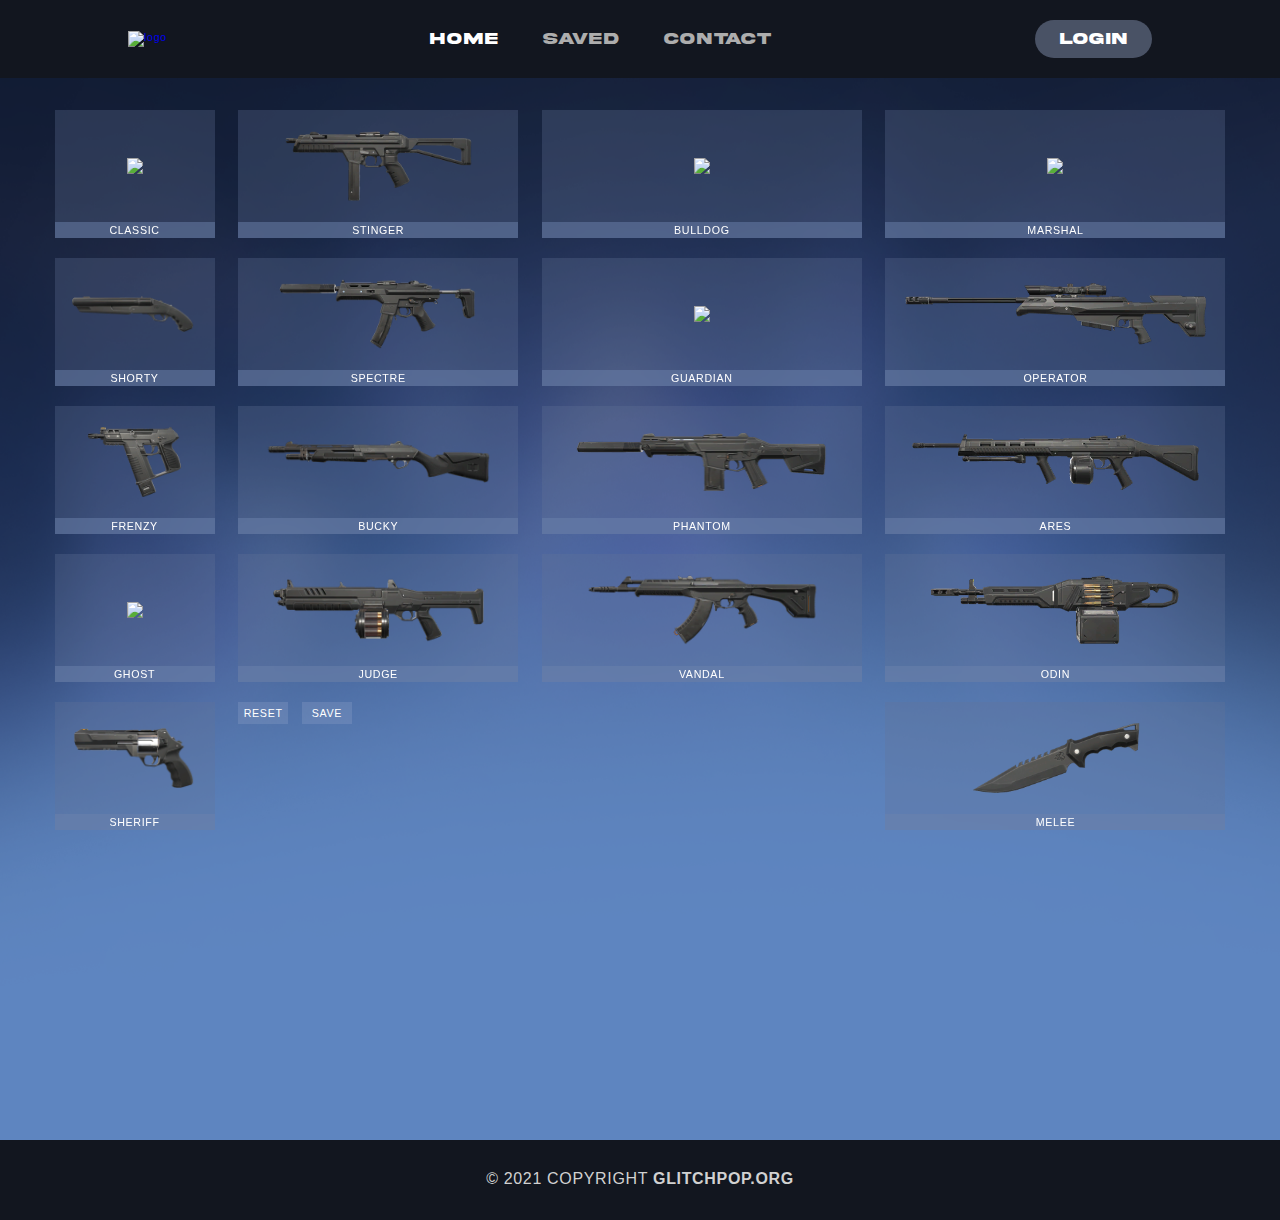
==== commit 310665be: "Add files via upload" ====
--- a/index.html
+++ b/index.html
@@ -1,769 +1,2169 @@
 <!DOCTYPE html>
 <html>
-   <head>
-      <title>GLITCHPOP.org</title>
-      <link rel="icon" href="images/VALORANT.png">
-      <link href="style.css" rel="stylesheet" type="text/css">
-      <link href="collection.css" rel="stylesheet" type="text/css">
-      <link href="list.css" rel="stylesheet" type="text/css">
-      <script src="https://ajax.googleapis.com/ajax/libs/jquery/1.11.2/jquery.min.js"></script>
-   </head>
-   <header>
-      <div id="header">
-         <div class="logo">
-            <img src="images/GLITCHPOP-Logo.png">
-         </div>
-         <nav class="menu">
-            <ul>
-               <a class="current" href="index.html">
-                  <li>HOME</li>
-               </a>
-               <a href="">
-                  <li>SAVED</li>
-               </a>
-               <a href="">
-                  <li>CONTACT</li>
-               </a>
-            </ul>
-         </nav>
-         <nav class="login">
-            <ul>
-               <a href="login.html">
-                  <li>LOGIN</li>
-               </a>
-            </ul>
-         </nav>
-      </div>
-   </header>
-   <body>
-      <div class="bodyDiv">
-         <div class="top">
-            <div class="col1">
-               <div class="weaponImage"><img id="classicImage" class="profile" src="images/classic/Classic.png"></div>
-               <div class="weaponText">
-                  <ul class="classic">
-                     <li>
-                        <a class="noHover">CLASSIC</a>
-                        <ul>
-                           <li><a href="#"><img src="images/classic/Classic.png">DEFAULT</a></li>
-                           <li><a href="#"><img src="images/classic/Classic_FIRE_arm.png">FIRE/ARM</a></li>
-                           <li><a href="#"><img src="images/classic/Classic_Forsaken.png">FORSAKEN</a>
-                           <li><a href="#"><img src="images/classic/Classic_Forsaken_Gold.png">FORSAKEN (GOLD)</a></li>
-                           <li><a href="#"><img src="images/classic/Classic_Galleria.png">GALLERIA</a></li>
-                           <li><a href="#"><img src="images/classic/Classic_Glitchpop.png">GLITCHPOP</a></li>
-                           <li><a href="#"><img src="images/classic/Classic_Glitchpop_Blue.png">GLITCHPOP (BLUE)</a></li>
-                           <li><a href="#"><img src="images/classic/Classic_Glitchpop_Gold.png">GLITCHPOP (GOLD)</a></li>
-                           <li><a href="#"><img src="images/classic/Classic_Glitchpop_Red.png">GLITCHPOP (RED)</a></li>
-                           <li><a href="#"><img src="images/classic/Classic_GUN.png">G.U.N.&lrm;</a></li>
-                           <li><a href="#"><img src="images/classic/Classic_Infinity.png">INFINITY</a></li>
-                           <li><a href="#"><img src="images/classic/Classic_Kingdom.png">KINGDOM</a></li>
-                           <li><a href="#"><img src="images/classic/Classic_Pistolinha.png">PISTOLINHA</a></li>
-                           <li><a href="#"><img src="images/classic/Classic_Prime.png">PRIME</a></li>
-                           <li><a href="#"><img src="images/classic/Classic_Prism_3.png">PRISM</a></li>
-                           <li><a href="#"><img src="images/classic/Classic_Red_Alert.png">RED ALERT</a></li>
-                           <li><a href="#"><img src="images/classic/Classic_Sakura.png">SAKURA</a></li>
-                           <li><a href="#"><img src="images/classic/Classic_Smite.png">SMITE</a></li>
-                           <li><a href="#"><img src="images/classic/Classic_Songsteel.png">SONGSTEEL</a></li>
-                           <li><a href="#"><img src="images/classic/Classic_Spline.png">SPLINE</a></li>
-                           <li><a href="#"><img src="images/classic/Classic_Surge.png">SURGE</a></li>
-                        </ul>
-                     </li>
-                  </ul>
-               </div>
+<head>
+    <meta charset="UTF-8">
+    <meta http-equiv="X-UA-Compatible" content="IE=edge">
+    <meta name="viewport" content="width=device-width, initial-scale=1.0">
+    <title>GLITCHPOP.org</title>
+    <link rel="icon" href="images/VALORANT.png">
+    <link href="style.css" rel="stylesheet" type="text/css">
+    <link href="collection.css" rel="stylesheet" type="text/css">
+    <link href="list.css" rel="stylesheet" type="text/css">
+    <script src="https://ajax.googleapis.com/ajax/libs/jquery/1.11.2/jquery.min.js"></script>
+
+    <script>
+        function detectmob() {
+            if(window.innerWidth <= 800 || window.innerHeight <= 600) {
+                return true;
+                console.log("Mobile Device Detected.")
+            } else {
+                return false;
+            }
+        }
+
+        if (detectmob()){
+            window.location.replace("mobile.html");
+        }
+    </script>
+</head>
+
+<header class="sticky">
+    <a href="index.html"><img class="logo" src="GLITCHPOP3D.png" alt="logo"></a>
+    <nav>
+        <ul class="navLinks">
+            <li><a href="#" class="selected">HOME</a></li>
+            <li><a href="#">SAVED</a></li>
+            <li><a href="#">CONTACT</a></li>
+        </ul>
+    </nav>
+    <a class="loginButton" href="login/login.html"><button>LOGIN</button></a>
+ </header>
+
+<body>
+    <div class="wrapper">
+        <div class="col1">
+            <div class="mainImage">
+                <img id="classicImage" class="profile" src="images/classic/Classic.png">
             </div>
-         </div>
-         <div class="top">
-            <div class="col2">
-               <div class="weaponImage"><img id="stingerImage" class="profile" src="images/stinger/Stinger.png"></div>
-               <div class="weaponText">
-                  <ul class="stinger">
-                     <li>
-                        <a class="noHover">STINGER</a>
-                        <ul>
-                           <li><a href="#"><img src="images/stinger/Stinger.png">DEFAULT</a></li>
-                           <li><a href="#"><img src="images/stinger/Stinger_Aristocrat.png">ARISTOCRAT</a></li>
-                           <li><a href="#"><img src="images/stinger/Stinger_Cavalier.png">CAVALIER</a></li>
-                           <li><a href="#"><img src="images/stinger/Stinger_Couture.png">COUTURE</a></li>
-                           <li><a href="#"><img src="images/stinger/Stinger_Depths.png">DEPTHS</a></li>
-                           <li><a href="#"><img src="images/stinger/Stinger_Ego.png">EGO</a></li>
-                           <li><a href="#"><img src="images/stinger/Stinger_Ego_Red.png">EGO (RED)</a></li>
-                           <li><a href="#"><img src="images/stinger/Stinger_Ego_Pink.png">EGO (PINK)</a></li>
-                           <li><a href="#"><img src="images/stinger/Stinger_Ego_Tan.png">EGO (TAN)</a></li>
-                           <li><a href="#"><img src="images/stinger/Stinger_Prism_2.png">PRISM II</a></li>
-                           <li><a href="#"><img src="images/stinger/Stinger_Red_Alert.png">RED ALERT</a></li>
-                           <li><a href="#"><img src="images/stinger/Stinger_Sakura.png">SAKURA</a></li>
-                           <li><a href="#"><img src="images/stinger/Stinger_Sensation.png">SENSATION</a></li>
-                           <li><a href="#"><img src="images/stinger/Stinger_Silvanus.png">SILVANUS</a></li>
-                           <li><a href="#"><img src="images/stinger/Stinger_Sovereign.png">SOVEREIGN</a></li>
-                           <li><a href="#"><img src="images/stinger/Stinger_Sovereign_Gold.png">SOVEREIGN (GOLD)</a></li>
-                           <li><a href="#"><img src="images/stinger/Stinger_Sovereign_Purple.png">SOVEREIGN (PURPLE)</a></li>
-                           <li><a href="#"><img src="images/stinger/Stinger_Sovereign_Silver.png">SOVEREIGN (SILVER)</a></li>
-                           <li><a href="#"><img src="images/stinger/Stinger_Surge.png">SURGE</a></li>
-                           <li><a href="#"><img src="images/stinger/Stinger_Surge_Black.png">SURGE (BLACK)</a></li>
-                           <li><a href="#"><img src="images/stinger/Stinger_Surge_Blue.png">SURGE (BLUE)</a></li>
-                           <li><a href="#"><img src="images/stinger/Stinger_Surge_Yellow.png">SURGE (YELLOW)</a></li>
-                        </ul>
-                     </li>
-                  </ul>
-               </div>
+                <div class="weaponText">
+                    <ul class="classic">
+                        <li>
+                            <a class="noHover">CLASSIC</a>
+                            <ul>
+                                <li>
+                                    <a href="#" id="classic" onClick="return false;"><img src="images/classic/Classic.png">DEFAULT</a>
+                                </li>
+                                <li>
+                                    <a href="#" id="classic" onClick="return false;"><img src="images/classic/Classic_FIRE_arm.png">FIRE/ARM</a>
+                                </li>
+                                <li>
+                                    <a href="#" id="classic" onClick="return false;"><img src="images/classic/Classic_Forsaken.png">FORSAKEN</a>
+                                </li>
+                                <li>
+                                    <a href="#" id="classic" onClick="return false;"><img src="images/classic/Classic_Forsaken_Gold.png">FORSAKEN (GOLD)</a>
+                                </li>
+                                <li>
+                                    <a href="#" id="classic" onClick="return false;"><img src="images/classic/Classic_Galleria.png">GALLERIA</a>
+                                </li>
+                                <li>
+                                    <a href="#" id="classic" onClick="return false;"><img src="images/classic/Classic_Glitchpop.png">GLITCHPOP</a>
+                                </li>
+                                <li>
+                                    <a href="#" id="classic" onClick="return false;"><img src="images/classic/Classic_Glitchpop_Blue.png">GLITCHPOP (BLUE)</a>
+                                </li>
+                                <li>
+                                    <a href="#" id="classic" onClick="return false;"><img src="images/classic/Classic_Glitchpop_Gold.png">GLITCHPOP (GOLD)</a>
+                                </li>
+                                <li>
+                                    <a href="#" id="classic" onClick="return false;"><img src="images/classic/Classic_Glitchpop_Red.png">GLITCHPOP (RED)</a>
+                                </li>
+                                <li>
+                                    <a href="#" id="classic" onClick="return false;"><img src="images/classic/Classic_GUN.png">G.U.N.&lrm;</a>
+                                </li>
+                                <li>
+                                    <a href="#" id="classic" onClick="return false;"><img src="images/classic/Classic_GUN_Black.png">G.U.N. (BLACK)&lrm;</a>
+                                </li>
+                                <li>
+                                    <a href="#" id="classic" onClick="return false;"><img src="images/classic/Classic_GUN_Chrome.png">G.U.N. (CHROME)&lrm;</a>
+                                </li>
+                                <li>
+                                    <a href="#" id="classic" onClick="return false;"><img src="images/classic/Classic_GUN_RWB.png">G.U.N. (RWB)&lrm;</a>
+                                </li>
+                                <li>
+                                    <a href="#" id="classic" onClick="return false;"><img src="images/classic/Classic_Infinity.png">INFINITY</a>
+                                </li>
+                                <li>
+                                    <a href="#" id="classic" onClick="return false;"><img src="images/classic/Classic_Kingdom.png">KINGDOM</a>
+                                </li>
+                                <li>
+                                    <a href="#" id="classic" onClick="return false;"><img src="images/classic/Classic_Pistolinha.png">PISTOLINHA</a>
+                                </li>
+                                <li>
+                                    <a href="#" id="classic" onClick="return false;"><img src="images/classic/Classic_Prime.png">PRIME</a>
+                                </li>
+                                <li>
+                                    <a href="#" id="classic" onClick="return false;"><img src="images/classic/Classic_Prime_Blue.png">PRIME (BLUE)</a>
+                                </li>
+                                <li>
+                                    <a href="#" id="classic" onClick="return false;"><img src="images/classic/Classic_Prime_Orange.png">PRIME (ORANGE)</a>
+                                </li>
+                                <li>
+                                    <a href="#" id="classic" onClick="return false;"><img src="images/classic/Classic_Prime_Yellow.png">PRIME (YELLOW)</a>
+                                </li>
+                                <li>
+                                    <a href="#" id="classic" onClick="return false;"><img src="images/classic/Classic_Prism_3.png">PRISM</a>
+                                </li>
+                                <li>
+                                    <a href="#" id="classic" onClick="return false;"><img src="images/classic/Classic_Red_Alert.png">RED ALERT</a>
+                                </li>
+                                <li>
+                                    <a href="#" id="classic" onClick="return false;"><img src="images/classic/Classic_Sakura.png">SAKURA</a>
+                                </li>
+                                <li>
+                                    <a href="#" id="classic" onClick="return false;"><img src="images/classic/Classic_Smite.png">SMITE</a>
+                                </li>
+                                <li>
+                                    <a href="#" id="classic" onClick="return false;"><img src="images/classic/Classic_Songsteel.png">SONGSTEEL</a>
+                                </li>
+                                <li>
+                                    <a href="#" id="classic" onClick="return false;"><img src="images/classic/Classic_Spline.png">SPLINE</a>
+                                </li>
+                                <li>
+                                    <a href="#" id="classic" onClick="return false;"><img src="images/classic/Classic_Spline_Blue.png">SPLINE (BLUE)</a>
+                                </li>
+                                <li>
+                                    <a href="#" id="classic" onClick="return false;"><img src="images/classic/Classic_Spline_Green.png">SPLINE (GREEN)</a>
+                                </li>
+                                <li>
+                                    <a href="#" id="classic" onClick="return false;"><img src="images/classic/Classic_Spline_Red.png">SPLINE (RED)</a>
+                                </li>
+                                <li>
+                                    <a href="#" id="classic" onClick="return false;"><img src="images/classic/Classic_Surge.png">SURGE</a>
+                                </li>
+                                <li>
+                                    <a href="#" id="classic" onClick="return false;"><img src="images/classic/Classic_Surge_Black.png">SURGE (BLACK)</a>
+                                </li>
+                                <li>
+                                    <a href="#" id="classic" onClick="return false;"><img src="images/classic/Classic_Surge_Blue.png">SURGE (BLUE)</a>
+                                </li>
+                                <li>
+                                    <a href="#" id="classic" onClick="return false;"><img src="images/classic/Classic_Surge_Yellow.png">SURGE (YELLOW)</a>
+                                </li>
+                            </ul>
+                        </li>
+                    </ul>
             </div>
-         </div>
-         <div class="top">
-            <div class="col3">
-               <div class="weaponImage"><img id="bulldogImage" class="profile" src="images/bulldog/Bulldog.png"></div>
-               <div class="weaponText">
-                  <ul class="bulldog">
-                     <li>
-                        <a class="noHover">BULLDOG</a>
-                        <ul>
-                           <li><a href="#"><img src="images/bulldog/Bulldog.png">DEFAULT</a><li>
-                           <li><a href="#"><img src="images/bulldog/Bulldog_Aristocrat.png">ARISTOCRAT</a><li>
-                           <li><a href="#"><img src="images/bulldog/Bulldog_Convex.png">CONVEX</a><li>
-                           <li><a href="#"><img src="images/bulldog/Bulldog_Couture.png">COUTURE</a><li>
-                           <li><a href="#"><img src="images/bulldog/Bulldog_Depths.png">DEPTHS</a><li>
-                           <li><a href="#"><img src="images/bulldog/Bulldog_Glitchpop.png">GLITCHPOP</a><li>
-                           <li><a href="#"><img src="images/bulldog/Bulldog_Glitchpop_Blue.png">GLITCHPOP (BLUE)</a><li>
-                           <li><a href="#"><img src="images/bulldog/Bulldog_Glitchpop_Gold.png">GLITCHPOP (GOLD)</a><li>
-                           <li><a href="#"><img src="images/bulldog/Bulldog_Glitchpop_Red.png">GLITCHPOP (RED)</a><li>
-                           <li><a href="#"><img src="images/bulldog/Bulldog_Horizon.png">HORIZON</a><li>
-                           <li><a href="#"><img src="images/bulldog/Bulldog_Infinity.png">INFINITY</a><li>
-                           <li><a href="#"><img src="images/bulldog/Bulldog_Infinity_Pink.png">INFINITY (PINK)</a><li>
-                           <li><a href="#"><img src="images/bulldog/Bulldog_Infinity_White.png">INFINITY (WHITE)</a><li>
-                           <li><a href="#"><img src="images/bulldog/Bulldog_Infinity_Yellow.png">INFINITY (YELLOW)</a><li>
-                           <li><a href="#"><img src="images/bulldog/Bulldog_K_TAC.png">K/TAC</a><li>
-                           <li><a href="#"><img src="images/bulldog/Bulldog_Polyfox.png">POLYFOX</a><li>
-                           <li><a href="#"><img src="images/bulldog/Bulldog_Rush.png">RUSH</a><li>
-                        </ul>
-                     </li>
-               </ul>
-               </div>
+        </div>
+        <div class="col2">
+            <div class="mainImage">
+                <img id="stingerImage" class="profile" src="images/stinger/Stinger.png">
             </div>
-         </div>
-         <div class="top">
-         <div class="col4">
-            <div class="weaponImage"><img id="marshalImage" class="profile" src="images/marshal/Marshal.png"></div>
-               <div class="weaponText">
-         <li><a href="#"><img src="images/marshal/Marshal.png">MARSHAL</a><li>
-         <li><a href="#"><img src="images/marshal/Marshal_Couture.png">COUTURE</a><li>
-         <li><a href="#"><img src="images/marshal/Marshal_Galleria.png">GALLERIA</a><li>
-         <li><a href="#"><img src="images/marshal/Marshal_Magepunk.png">MAGEPUNK</a><li>
-         <li><a href="#"><img src="images/marshal/Marshal_Magepunk_Green.png">MAGEPUNK (GREEN)</a><li>
-         <li><a href="#"><img src="images/marshal/Marshal_Magepunk_Orange.png">MAGEPUNK (ORANGE)</a><li>
-         <li><a href="#"><img src="images/marshal/Marshal_Magepunk_Purple.png">MAGEPUNK (PURPLE)</a><li>
-         <li><a href="#"><img src="images/marshal/Marshal_Monarch.png">MONARCH</a><li>
-         <li><a href="#"><img src="images/marshal/Marshal_Polyfrog.png">POLYFROG</a><li>
-         <li><a href="#"><img src="images/marshal/Marshal_Ruin.png">RUIN</a><li>
-         <li><a href="#"><img src="images/marshal/Marshal_Songsteel.png">SONGSTEEL</a><li>
-         <li><a href="#"><img src="images/marshal/Marshal_Sovereign.png">SOVEREIGN</a><li>
-         <li><a href="#"><img src="images/marshal/Marshal_Sovereign_Gold.png">SOVEREIGN (GOLD)</a><li>
-         <li><a href="#"><img src="images/marshal/Marshal_Sovereign_Purple.png">SOVEREIGN (PURPLE)</a><li>
-         <li><a href="#"><img src="images/marshal/Marshal_Sovereign_Silver.png">SOVEREIGN (SILVER)</a><li>
-         <li><a href="#"><img src="images/marshal/Marshal_Wasteland.png">WASTELAND</a><li>
-         <li><a href="#"><img src="images/marshal/Marshal_Winterwunderland.png">WINTERWUNDERLAND</a><li>
-         </div></div>
-         </div>
-         <br>
-         <div class="main">
-         <div class="col1">
-         <select onchange="$('#shortyImage').attr('src', this.options[this.selectedIndex].value);">
-         <li><a href="#"><img src="images/shorty/Shorty.png">SHORTY</a><li>
-         <li><a href="#"><img src="images/shorty/Shorty_Graffiti.png">GRAFFITI</a><li>
-         <li><a href="#"><img src="images/shorty/Shorty_Hivemind.png">HIVEMIND</a><li>
-         <li><a href="#"><img src="images/shorty/Shorty_Monarch.png">MONARCH</a><li>
-         <li><a href="#"><img src="images/shorty/Shorty_Oni.png">ONI</a><li>
-         <li><a href="#"><img src="images/shorty/Shorty_Oni_Black.png">ONI (BLACK)</a><li>
-         <li><a href="#"><img src="images/shorty/Shorty_Oni_Green.png">ONI (GREEN)</a><li>
-         <li><a href="#"><img src="images/shorty/Shorty_Oni_White.png">ONI (WHITE)</a><li>
-         <li><a href="#"><img src="images/shorty/Shorty_Prism_2.png">PRISM II</a><li>
-         <li><a href="#"><img src="images/shorty/Shorty_Ruin.png">RUIN</a><li>
-         <li><a href="#"><img src="images/shorty/Shorty_Snakebite.png">SNAKEBITE (VIPER)</a><li>
-         <li><a href="#"><img src="images/shorty/Shorty_Wasteland.png">WASTELAND</a><li>
-         <li><a href="#"><img src="images/shorty/Shorty_Wunderkind.png">WUNDERKIND (KILLJOY)</a><li>
-         </div>
-         </div>
-         <div class="main">
-         <div class="col2">
-         <li><a href="#"><img src="images/spectre/Spectre.png">SPECTRE</a><li>
-         <li><a href="#"><img src="images/spectre/Spectre_BlastX.png">BLASTX</a><li>
-         <li><a href="#"><img src="images/spectre/Spectre_BlastX_Black.png">BLASTX (BLACK)</a><li>
-         <li><a href="#"><img src="images/spectre/Spectre_BlastX_Pink.png">BLASTX (PINK)</a><li>
-         <li><a href="#"><img src="images/spectre/Spectre_BlastX_Yellow.png">BLASTX (YELLOW)</a><li>
-         <li><a href="#"><img src="images/spectre/Spectre_Convex.png">CONVEX</a><li>
-         <li><a href="#"><img src="images/spectre/Spectre_Forsaken.png">FORSAKEN</a><li>
-         <li><a href="#"><img src="images/spectre/Spectre_Forsaken_Gold.png">FORSAKEN (GOLD)</a><li>
-         <li><a href="#"><img src="images/spectre/Spectre_GUN.png">G.U.N.</a><li>
-         <li><a href="#"><img src="images/spectre/Spectre_GUN_Black.png">G.U.N. (BLACK)</a><li>
-         <li><a href="#"><img src="images/spectre/Spectre_GUN_Chrome.png">G.U.N. (CHROME)</a><li>
-         <li><a href="#"><img src="images/spectre/Spectre_GUN_RWB.png">G.U.N. (RWB)</a><li>
-         <li><a href="#"><img src="images/spectre/Spectre_Hivemind.png">HIVEMIND</a><li>
-         <li><a href="#"><img src="images/spectre/Spectre_Horizon.png">HORIZON</a><li>
-         <li><a href="#"><img src="images/spectre/Spectre_Infantry.png">INFANTRY</a><li>
-         <li><a href="#"><img src="images/spectre/Spectre_Infinity.png">INFINITY</a><li>
-         <li><a href="#"><img src="images/spectre/Spectre_Infinity_Orange.png">INFINITY (ORANGE)</a><li>
-         <li><a href="#"><img src="images/spectre/Spectre_Infinity_Pink.png">INFINITY (PINK)</a><li>
-         <li><a href="#"><img src="images/spectre/Spectre_Infinity_White.png">INFINITY (WHITE)</a><li>
-         <li><a href="#"><img src="images/spectre/Spectre_Kingdom.png">KINGDOM</a><li>
-         <li><a href="#"><img src="images/spectre/Spectre_Luxe.png">LUXE</a><li>
-         <li><a href="#"><img src="images/spectre/Spectre_Magepunk.png">MAGEPUNK</a><li>
-         <li><a href="#"><img src="images/spectre/Spectre_Magepunk_Green.png">MAGEPUNK (GREEN)</a><li>
-         <li><a href="#"><img src="images/spectre/Spectre_Magepunk_Orange.png">MAGEPUNK (ORANGE)</a><li>
-         <li><a href="#"><img src="images/spectre/Spectre_Magepunk_Purple.png">MAGEPUNK (PURPLE)</a><li>
-         <li><a href="#"><img src="images/spectre/Spectre_Minima.png">MINIMA</a><li>
-         <li><a href="#"><img src="images/spectre/Spectre_Polyfrog.png">POLYFROG</a><li>
-         <li><a href="#"><img src="images/spectre/Spectre_Prime.png">PRIME</a><li>
-         <li><a href="#"><img src="images/spectre/Spectre_Prime_Blue.png">PRIME (BLUE)</a><li>
-         <li><a href="#"><img src="images/spectre/Spectre_Prime_Orange.png">PRIME (ORANGE)</a><li>
-         <li><a href="#"><img src="images/spectre/Spectre_Prime_Yellow.png">PRIME (YELLOW)</a><li>
-         <li><a href="#"><img src="images/spectre/Spectre_Recon.png">RECON</a><li>
-         <li><a href="#"><img src="images/spectre/Spectre_Recon_Blue_Camo.png">RECON (BLUE CAMO)</a><li>
-         <li><a href="#"><img src="images/spectre/Spectre_Recon_Green_Camo.png">RECON (GREEN CAMO)</a><li>
-         <li><a href="#"><img src="images/spectre/Spectre_Recon_Red_Camo.png">RECON (RED CAMO)</a><li>
-         <li><a href="#"><img src="images/spectre/Spectre_Ruination.png">RUINATION</a><li>
-         <li><a href="#"><img src="images/spectre/Spectre_Ruination_Green.png">RUINATION (GREEN)</a><li>
-         <li><a href="#"><img src="images/spectre/Spectre_Ruination_Purple.png">RUINATION (PURPLE)</a><li>
-         <li><a href="#"><img src="images/spectre/Spectre_Ruination_Red_Yellow.png">RUINATION (RED/YELLOW)</a><li>
-         <li><a href="#"><img src="images/spectre/Spectre_Serenity.png">SERENITY</a><li>
-         <li><a href="#"><img src="images/spectre/Spectre_Singularity.png">SINGULARITY</a><li>
-         <li><a href="#"><img src="images/spectre/Spectre_Singularity_Blue.png">SINGULARITY (BLUE)</a><li>
-         <li><a href="#"><img src="images/spectre/Spectre_Singularity_Purple.png">SINGULARITY (PURPLE)</a><li>
-         <li><a href="#"><img src="images/spectre/Spectre_Singularity_Red.png">SINGULARITY (RED)</a><li>
-         <li><a href="#"><img src="images/spectre/Spectre_Spline.png">SPLINE</a><li>
-         <li><a href="#"><img src="images/spectre/Spectre_Spline_Blue.png">SPLINE (BLUE)</a><li>
-         <li><a href="#"><img src="images/spectre/Spectre_Spline_Green.png">SPLINE (GREEN)</a><li>
-         <li><a href="#"><img src="images/spectre/Spectre_Spline_Red.png">SPLINE (RED)</a><li>
-         <li><a href="#"><img src="images/spectre/Spectre_VALORANT_Go_Vol1.png">VALORANT GO VOL1</a><li>
-         <li><a href="#"><img src="images/spectre/Spectre_Wasteland.png">WASTELAND</a><li>
-         <li><a href="#"><img src="images/spectre/Phantom_Winterwunderland.png">WINTERWUNDERLAND</a><li>
-         </div>
-         </div>
-         <div class="main">
-         <div class="col3">
-         <li><a href="#"><img src="images/guardian/Guardian.png">GUARDIAN</a><li>
-         <li><a href="#"><img src="images/guardian/Guardian_Ego.png">EGO</a><li>
-         <li><a href="#"><img src="images/guardian/Guardian_Ego_Pink.png">EGO (PINK)</a><li>
-         <li><a href="#"><img src="images/guardian/Guardian_Ego_Red.png">EGO (RED)</a><li>
-         <li><a href="#"><img src="images/guardian/Guardian_Ego_Tan.png">EGO (TAN)</a><li>
-         <li><a href="#"><img src="images/guardian/Guardian_Galleria.png">GALLERIA</a><li>
-         <li><a href="#"><img src="images/guardian/Guardian_Infantry.png">INFANTRY</a><li>
-         <li><a href="#"><img src="images/guardian/Guardian_Infinity.png">INFINITY</a><li>
-         <li><a href="#"><img src="images/guardian/Guardian_Infinity_Pink.png">INFINITY (PINK)</a><li>
-         <li><a href="#"><img src="images/guardian/Guardian_Infinity_White.png">INFINITY (WHITE)</a><li>
-         <li><a href="#"><img src="images/guardian/Guardian_Infinity_Yellow.png">INFINITY (YELLOW)</a><li>
-         <li><a href="#"><img src="images/guardian/Guardian_Jigsaw.png">JIGSAW</a><li>
-         <li><a href="#"><img src="images/guardian/Guardian_Jigsaw_Killjoy.png">JIGSAW (KILLJOY)</a><li>
-         <li><a href="#"><img src="images/guardian/Guardian_Jigsaw_Skye.png">JIGSAW (SKYE)</a><li>
-         <li><a href="#"><img src="images/guardian/Guardian_Jigsaw_Yoru.png">JIGSAW (YORU)</a><li>
-         <li><a href="#"><img src="images/guardian/Guardian_Nebula.png">NEBULA</a><li>
-         <li><a href="#"><img src="images/guardian/Guardian_Oni.png">ONI</a><li>
-         <li><a href="#"><img src="images/guardian/Guardian_Oni_Black.png">ONI (BLACK)</a><li>
-         <li><a href="#"><img src="images/guardian/Guardian_Oni_Green.png">ONI (GREEN)</a><li>
-         <li><a href="#"><img src="images/guardian/Guardian_Oni_White.png">ONI (WHITE)</a><li>
-         <li><a href="#"><img src="images/guardian/Guardian_Polyfox.png">POLYFOX</a><li>
-         <li><a href="#"><img src="images/guardian/Guardian_Prime.png">PRIME</a><li>
-         <li><a href="#"><img src="images/guardian/Guardian_Prime_Blue.png">PRIME (BLUE)</a><li>
-         <li><a href="#"><img src="images/guardian/Guardian_Prime_Orange.png">PRIME (ORANGE)</a><li>
-         <li><a href="#"><img src="images/guardian/Guardian_Prime_Yellow.png">PRIME (YELLOW)</a><li>
-         <li><a href="#"><img src="images/guardian/Guardian_Reaver.png">REAVER</a><li>
-         <li><a href="#"><img src="images/guardian/Guardian_Reaver_Black.png">REAVER (BLACK)</a><li>
-         <li><a href="#"><img src="images/guardian/Guardian_Reaver_Red.png">REAVER (RED)</a><li>
-         <li><a href="#"><img src="images/guardian/Guardian_Reaver_White.png">REAVER (WHITE)</a><li>
-         <li><a href="#"><img src="images/guardian/Guardian_Recon.png">RECON</a><li>
-         <li><a href="#"><img src="images/guardian/Guardian_Recon_Blue_Camo.png">RECON (BLUE CAMO)</a><li>
-         <li><a href="#"><img src="images/guardian/Guardian_Recon_Green_Camo.png">RECON (GREEN CAMO)</a><li>
-         <li><a href="#"><img src="images/guardian/Guardian_Recon_Red_Camo.png">RECON (RED CAMO)</a><li>
-         <li><a href="#"><img src="images/guardian/Guardian_Ruin.png">RUIN</a><li>
-         <li><a href="#"><img src="images/guardian/Guardian_Ruination.png">RUINATION</a><li>
-         <li><a href="#"><img src="images/guardian/Guardian_Ruination_Green.png">RUINATION (GREEN)</a><li>
-         <li><a href="#"><img src="images/guardian/Guardian_Ruination_Purple.png">RUINATION (PURPLE)</a><li>
-         <li><a href="#"><img src="images/guardian/Guardian_Ruination_Red_Yellow.png">RUINATION (RED/YELLOW)</a><li>
-         <li><a href="#"><img src="images/guardian/Guardian_Songsteel.png">SONGSTEEL</a><li>
-         <li><a href="#"><img src="images/guardian/Guardian_Sovereign.png">SOVEREIGN</a><li>
-         <li><a href="#"><img src="images/guardian/Guardian_Sovereign_Gold.png">SOVEREIGN (GOLD)</a><li>
-         <li><a href="#"><img src="images/guardian/Guardian_Sovereign_Purple.png">SOVEREIGN (PURPLE)</a><li>
-         <li><a href="#"><img src="images/guardian/Guardian_Sovereign_Silver.png">SOVEREIGN (SILVER)</a><li>
-         <li><a href="#"><img src="images/guardian/Guardian_Tethered_Realms.png">TETHERED REALMS</a><li>
-         <li><a href="#"><img src="images/guardian/Guardian_VALORANT_Go_Vol1.png">VALORANT GO VOL1</a><li>
-         </div>
-         </div>
-         <div class="main">
-         <div class="col4">
-         <li><a href="#"><img src="images/operator/Operator.png">OPERATOR</a><li>
-         <li><a href="#"><img src="images/operator/Operator_Cavalier.png">CAVALIER</a><li>
-         <li><a href="#"><img src="images/operator/Operator_Convex.png">CONVEX</a><li>
-         <li><a href="#"><img src="images/operator/Operator_Elderflame.png">ELDERFLAME</a><li>
-         <li><a href="#"><img src="images/operator/Operator_Elderflame_Blue.png">ELDERFLAME (BLUE)</a><li>
-         <li><a href="#"><img src="images/operator/Operator_Elderflame_Dark.png">ELDERFLAME (DARK)</a><li>
-         <li><a href="#"><img src="images/operator/Operator_Elderflame_Red.png">ELDERFLAME (RED)</a><li>
-         <li><a href="#"><img src="images/operator/Operator_Forsaken.png">FORSAKEN</a><li>
-         <li><a href="#"><img src="images/operator/Operator_Forsaken_Gold.png">FORSAKEN (GOLD)</a><li>
-         <li><a href="#"><img src="images/operator/Operator_Glitchpop.png">GLITCHPOP</a><li>
-         <li><a href="#"><img src="images/operator/Operator_Glitchpop_Blue.png">GLITCHPOP (BLUE)</a><li>
-         <li><a href="#"><img src="images/operator/Operator_Glitchpop_Gold.png">GLITCHPOP (GOLD)</a><li>
-         <li><a href="#"><img src="images/operator/Operator_Glitchpop_Red.png">GLITCHPOP (RED)</a><li>
-         <li><a href="#"><img src="images/operator/Operator_Graffiti.png">GRAFFITI</a><li>
-         <li><a href="#"><img src="images/operator/Operator_GUN.png">G.U.N.</a><li>
-         <li><a href="#"><img src="images/operator/Operator_GUN_Black.png">G.U.N. (BLACK)</a><li>
-         <li><a href="#"><img src="images/operator/Operator_GUN_Chrome.png">G.U.N. (CHROME)</a><li>
-         <li><a href="#"><img src="images/operator/Operator_GUN_RWB.png">G.U.N. (RWB)</a><li>
-         <li><a href="#"><img src="images/operator/Operator_Infantry.png">INFANTRY</a><li>
-         <li><a href="#"><img src="images/operator/Operator_Ion.png">ION</a><li>
-         <li><a href="#"><img src="images/operator/Operator_K_TAC.png">K/TAC</a><li>
-         <li><a href="#"><img src="images/operator/Operator_Luxe.png">LUXE</a><li>
-         <li><a href="#"><img src="images/operator/Operator_Minima.png">MINIMA</a><li>
-         <li><a href="#"><img src="images/operator/Operator_Origin.png">ORIGIN</a><li>
-         <li><a href="#"><img src="images/operator/Operator_Origin_Green.png">ORIGIN (GREEN)</a><li>
-         <li><a href="#"><img src="images/operator/Operator_Origin_Red.png">ORIGIN (RED)</a><li>
-         <li><a href="#"><img src="images/operator/Operator_Origin_White.png">ORIGIN (WHITE)</a><li>
-         <li><a href="#"><img src="images/operator/Operator_Reaver.png">REAVER</a><li>
-         <li><a href="#"><img src="images/operator/Operator_Reaver_Black.png">REAVER (BLACK)</a><li>
-         <li><a href="#"><img src="images/operator/Operator_Reaver_Red.png">REAVER (RED)</a><li>
-         <li><a href="#"><img src="images/operator/Operator_Reaver_White.png">REAVER (WHITE)</a><li>
-         <li><a href="#"><img src="images/operator/Operator_Red_Alert.png">RED ALERT</a><li>
-         <li><a href="#"><img src="images/operator/Operator_Silvanus.png">SILVANUS</a><li>
-         <li><a href="#"><img src="images/operator/Operator_SOL.png">S.O.L.</a><li>
-         <li><a href="#"><img src="images/operator/Operator_SOL_Blue_Purple.png">S.O.L. (BLUE/PURPLE)</a><li>
-         <li><a href="#"><img src="images/operator/Operator_SOL_Pink.png">S.O.L. (PINK)</a><li>
-         <li><a href="#"><img src="images/operator/Operator_SOL_Red_Green.png">S.O.L. (RED/GREEN)</a><li>
-         <li><a href="#"><img src="images/operator/Operator_Spline.png">SPLINE</a><li>
-         <li><a href="#"><img src="images/operator/Operator_Spline_Blue.png">SPLINE (BLUE)</a><li>
-         <li><a href="#"><img src="images/operator/Operator_Spline_Green.png">SPLINE (GREEN)</a><li>
-         <li><a href="#"><img src="images/operator/Operator_Spline_Red.png">SPLINE (RED)</a><li>
-         <li><a href="#"><img src="images/operator/Operator_Tethered_Realms.png">TETHERED REALMS</a><li>
-         </div>
-         </div>
-         <br>
-         <div class="main">
-         <div class="col1">
-         <li><a href="#"><img src="images/frenzy/Frenzy.png">FRENZY</a><li>
-         <li><a href="#"><img src="images/frenzy/Frenzy_BlastX.png">BLASTX</a><li>
-         <li><a href="#"><img src="images/frenzy/Frenzy_BlastX_Black.png">BLASTX (BLACK)</a><li>
-         <li><a href="#"><img src="images/frenzy/Frenzy_BlastX_Pink.png">BLASTX (PINK)</a><li>
-         <li><a href="#"><img src="images/frenzy/Frenzy_BlastX_Yellow.png">BLASTX (YELLOW)</a><li>
-         <li><a href="#"><img src="images/frenzy/Frenzy_Celestial.png">CELESTIAL</a><li>
-         <li><a href="#"><img src="images/frenzy/Frenzy_Couture.png">COUTURE</a><li>
-         <li><a href="#"><img src="images/frenzy/Frenzy_Elderflame.png">ELDERFLAME</a><li>
-         <li><a href="#"><img src="images/frenzy/Frenzy_Elderflame_Blue.png">ELDERFLAME (BLUE)</a><li>
-         <li><a href="#"><img src="images/frenzy/Frenzy_Elderflame_Dark.png">ELDERFLAME (DARK)</a><li>
-         <li><a href="#"><img src="images/frenzy/Frenzy_Elderflame_Red.png">ELDERFLAME (RED)</a><li>
-         <li><a href="#"><img src="images/frenzy/Frenzy_Glitchpop.png">GLITCHPOP</a><li>
-         <li><a href="#"><img src="images/frenzy/Frenzy_Glitchpop_Blue.png">GLITCHPOP (BLUE)</a><li>
-         <li><a href="#"><img src="images/frenzy/Frenzy_Glitchpop_Gold.png">GLITCHPOP (GOLD)</a><li>
-         <li><a href="#"><img src="images/frenzy/Frenzy_Glitchpop_Red.png">GLITCHPOP (RED)</a><li>
-         <li><a href="#"><img src="images/frenzy/Frenzy_Horizon.png">HORIZON</a><li>
-         <li><a href="#"><img src="images/frenzy/Frenzy_Lightwave.png">LIGHTWAVE</a><li>
-         <li><a href="#"><img src="images/frenzy/Frenzy_Lightwave_Black.png">LIGHTWAVE (BLACK)</a><li>
-         <li><a href="#"><img src="images/frenzy/Frenzy_Lightwave_Blue.png">LIGHTWAVE (BLUE)</a><li>
-         <li><a href="#"><img src="images/frenzy/Frenzy_Lightwave_Red.png">LIGHTWAVE (RED)</a><li>
-         <li><a href="#"><img src="images/frenzy/Frenzy_Monarch.png">MONARCH</a><li>
-         <li><a href="#"><img src="images/frenzy/Frenzy_Origin.png">ORIGIN</a><li>
-         <li><a href="#"><img src="images/frenzy/Frenzy_Origin_Green.png">ORIGIN (GREEN)</a><li>
-         <li><a href="#"><img src="images/frenzy/Frenzy_Origin_Red.png">ORIGIN (RED)</a><li>
-         <li><a href="#"><img src="images/frenzy/Frenzy_Origin_White.png">ORIGIN (WHITE)</a><li>
-         <li><a href="#"><img src="images/frenzy/Frenzy_Prime_2.png">PRIME 2.0</a><li>
-         <li><a href="#"><img src="images/frenzy/Frenzy_Prime_2_Gold.png">PRIME 2.0 (GOLD)</a><li>
-         <li><a href="#"><img src="images/frenzy/Frenzy_Prime_2_Green.png">PRIME 2.0 (GREEN)</a><li>
-         <li><a href="#"><img src="images/frenzy/Frenzy_Prime_2_Orange.png">PRIME 2.0 (ORANGE)</a><li>
-         <li><a href="#"><img src="images/frenzy/Frenzy_Ragnarocker.png">RAGNAROCKER (BREACH)</a><li>
-         <li><a href="#"><img src="images/frenzy/Frenzy_Rush.png">RUSH</a><li>
-         <li><a href="#"><img src="images/frenzy/Frenzy_Sensation.png">SENSATION</a><li>
-         <li><a href="#"><img src="images/frenzy/Frenzy_Spitfire.png">SPITFIRE (PHOENIX)</a><li>
-         <li><a href="#"><img src="images/frenzy/Frenzy_Swooping.png">SWOOPING (SKYE)</a><li>
-         </div>
-         </div>
-         <div class="main">
-         <div class="col2">
-         <li><a href="#"><img src="images/bucky/Bucky.png">BUCKY</a><li>
-         <li><a href="#"><img src="images/bucky/Bucky_Cavalier.png">CAVALIER</a><li>
-         <li><a href="#"><img src="images/bucky/Bucky_Galleria.png">GALLERIA</a><li>
-         <li><a href="#"><img src="images/bucky/Bucky_Graffiti.png">GRAFFITI</a><li>
-         <li><a href="#"><img src="images/bucky/Bucky_GUN.png">G.U.N.</a><li>
-         <li><a href="#"><img src="images/bucky/Bucky_GUN_Black.png">G.U.N. (BLACK)</a><li>
-         <li><a href="#"><img src="images/bucky/Bucky_GUN_Chrome.png">G.U.N. (CHROME)</a><li>
-         <li><a href="#"><img src="images/bucky/Bucky_GUN_RWB.png">G.U.N. (RWB)</a><li>
-         <li><a href="#"><img src="images/bucky/Bucky_Horizon.png">HORIZON</a><li>
-         <li><a href="#"><img src="images/bucky/Bucky_Ion.png">ION</a><li>
-         <li><a href="#"><img src="images/bucky/Bucky_Kingdom.png">KINGDOM</a><li>
-         <li><a href="#"><img src="images/bucky/Bucky_Lightwave.png">LIGHTWAVE</a><li>
-         <li><a href="#"><img src="images/bucky/Bucky_Lightwave_Blue.png">LIGHTWAVE (BLUE)</a><li>
-         <li><a href="#"><img src="images/bucky/Bucky_Lightwave_Gray.png">LIGHTWAVE (GRAY)</a><li>
-         <li><a href="#"><img src="images/bucky/Bucky_Lightwave_Red.png">LIGHTWAVE (RED)</a><li>
-         <li><a href="#"><img src="images/bucky/Bucky_Magepunk.png">MAGEPUNK</a><li>
-         <li><a href="#"><img src="images/bucky/Bucky_Magepunk_Green.png">MAGEPUNK (GREEN)</a><li>
-         <li><a href="#"><img src="images/bucky/Bucky_Magepunk_Orange.png">MAGEPUNK (ORANGE)</a><li>
-         <li><a href="#"><img src="images/bucky/Bucky_Magepunk_Purple.png">MAGEPUNK (PURPLE)</a><li>
-         <li><a href="#"><img src="images/bucky/Bucky_Monarch.png">MONARCH</a><li>
-         <li><a href="#"><img src="images/bucky/Bucky_Oni.png">ONI</a><li>
-         <li><a href="#"><img src="images/bucky/Bucky_Oni_Black.png">ONI (BLACK)</a><li>
-         <li><a href="#"><img src="images/bucky/Bucky_Oni_Green.png">ONI (GREEN)</a><li>
-         <li><a href="#"><img src="images/bucky/Bucky_Oni_White.png">ONI (WHITE)</a><li>
-         <li><a href="#"><img src="images/bucky/Bucky_Origin.png">ORIGIN</a><li>
-         <li><a href="#"><img src="images/bucky/Bucky_Origin_Green.png">ORIGIN (GREEN)</a><li>
-         <li><a href="#"><img src="images/bucky/Bucky_Origin_Red.png">ORIGIN (RED)</a><li>
-         <li><a href="#"><img src="images/bucky/Bucky_Origin_White.png">ORIGIN (WHITE)</a><li>
-         <li><a href="#"><img src="images/bucky/Bucky_Prime_2.png">PRIME 2.0</a><li>
-         <li><a href="#"><img src="images/bucky/Bucky_Prime_2_Gold.png">PRIME 2.0 (GOLD)</a><li>
-         <li><a href="#"><img src="images/bucky/Bucky_Prime_2_Green.png">PRIME 2.0 (GREEN)</a><li>
-         <li><a href="#"><img src="images/bucky/Bucky_Prime_2_Orange.png">PRIME 2.0 (ORANGE)</a><li>
-         <li><a href="#"><img src="images/bucky/Bucky_Prism_2.png">PRISM II</a><li>
-         <li><a href="#"><img src="images/bucky/Bucky_Red_Alert.png">RED ALERT</a><li>
-         <li><a href="#"><img src="images/bucky/Bucky_Surge.png">SURGE</a><li>
-         <li><a href="#"><img src="images/bucky/Bucky_Surge_Black.png">SURGE (BLACK)</a><li>
-         <li><a href="#"><img src="images/bucky/Bucky_Surge_Blue.png">SURGE (BLUE)</a><li>
-         <li><a href="#"><img src="images/bucky/Bucky_Surge_Yellow.png">SURGE (YELLOW)</a><li>
-         </div>
-         </div>
-         <div class="main">
-         <div class="col3">
-         <li><a href="#"><img src="images/phantom/Phantom.png">PHANTOM</a><li>
-         <li><a href="#"><img src="images/phantom/Phantom_BlastX.png">BLASTX</a><li>
-         <li><a href="#"><img src="images/phantom/Phantom_BlastX_Black.png">BLASTX (BLACK)</a><li>
-         <li><a href="#"><img src="images/phantom/Phantom_BlastX_Pink.png">BLASTX (PINK)</a><li>
-         <li><a href="#"><img src="images/phantom/Phantom_BlastX_Yellow.png">BLASTX (YELLOW)</a><li>
-         <li><a href="#"><img src="images/phantom/Phantom_Celestial.png">CELESTIAL</a><li>
-         <li><a href="#"><img src="images/phantom/Phantom_Galleria.png">GALLERIA</a><li>
-         <li><a href="#"><img src="images/phantom/Phantom_Glitchpop.png">GLITCHPOP</a><li>
-         <li><a href="#"><img src="images/phantom/Phantom_Glitchpop_Blue.png">GLITCHPOP (BLUE)</a><li>
-         <li><a href="#"><img src="images/phantom/Phantom_Glitchpop_Gold.png">GLITCHPOP (GOLD)</a><li>
-         <li><a href="#"><img src="images/phantom/Phantom_Glitchpop_Red.png">GLITCHPOP (RED)</a><li>
-         <li><a href="#"><img src="images/phantom/Phantom_Infinity.png">INFINITY</a><li>
-         <li><a href="#"><img src="images/phantom/Phantom_Infinity_Pink.png">INFINITY (PINK)</a><li>
-         <li><a href="#"><img src="images/phantom/Phantom_Infinity_White.png">INFINITY (WHITE)</a><li>
-         <li><a href="#"><img src="images/phantom/Phantom_Infinity_Yellow.png">INFINITY (YELLOW)</a><li>
-         <li><a href="#"><img src="images/phantom/Phantom_Ion.png">ION</a><li>
-         <li><a href="#"><img src="images/phantom/Phantom_Kingdom.png">KINGDOM</a><li>
-         <li><a href="#"><img src="images/phantom/Phantom_Lightwave.png">LIGHTWAVE</a><li>
-         <li><a href="#"><img src="images/phantom/Phantom_Lightwave_Black.png">LIGHTWAVE (BLACK)</a><li>
-         <li><a href="#"><img src="images/phantom/Phantom_Lightwave_Blue.png">LIGHTWAVE (BLUE)</a><li>
-         <li><a href="#"><img src="images/phantom/Phantom_Lightwave_Red.png">LIGHTWAVE (RED)</a><li>
-         <li><a href="#"><img src="images/phantom/Phantom_Minima.png">MINIMA</a><li>
-         <li><a href="#"><img src="images/phantom/Phantom_Nebula.png">NEBULA</a><li>
-         <li><a href="#"><img src="images/phantom/Phantom_Oni.png">ONI</a><li>
-         <li><a href="#"><img src="images/phantom/Phantom_Oni_Black.png">ONI (BLACK)</a><li>
-         <li><a href="#"><img src="images/phantom/Phantom_Oni_Green.png">ONI (GREEN)</a><li>
-         <li><a href="#"><img src="images/phantom/Phantom_Oni_White.png">ONI (WHITE)</a><li>
-         <li><a href="#"><img src="images/phantom/Phantom_Prime_2.png">PRIME 2.0</a><li>
-         <li><a href="#"><img src="images/phantom/Phantom_Prime_2_Gold.png">PRIME 2.0 (GOLD)</a><li>
-         <li><a href="#"><img src="images/phantom/Phantom_Prime_2_Green.png">PRIME 2.0 (GREEN)</a><li>
-         <li><a href="#"><img src="images/phantom/Phantom_Prime_2_Orange.png">PRIME 2.0 (ORANGE)</a><li>
-         <li><a href="#"><img src="images/phantom/Phantom_Recon.png">RECON</a><li>
-         <li><a href="#"><img src="images/phantom/Phantom_Recon_Blue_Camo.png">RECON (BLUE CAMO)</a><li>
-         <li><a href="#"><img src="images/phantom/Phantom_Recon_Green_Camo.png">RECON (GREEN CAMO)</a><li>
-         <li><a href="#"><img src="images/phantom/Phantom_Recon_Red_Camo.png">RECON (RED CAMO)</a><li>
-         <li><a href="#"><img src="images/phantom/Phantom_Ruination.png">RUINATION</a><li>
-         <li><a href="#"><img src="images/phantom/Phantom_Ruination_Green.png">RUINATION (GREEN)</a><li>
-         <li><a href="#"><img src="images/phantom/Phantom_Ruination_Purple.png">RUINATION (PURPLE)</a><li>
-         <li><a href="#"><img src="images/phantom/Phantom_Ruination_Red_Yellow.png">RUINATION (RED/YELLOW)</a><li>
-         <li><a href="#"><img src="images/phantom/Phantom_Rush.png">RUSH</a><li>
-         <li><a href="#"><img src="images/phantom/Phantom_Serenity.png">SERENITY</a><li>
-         <li><a href="#"><img src="images/phantom/Phantom_Silvanus.png">SILVANUS</a><li>
-         <li><a href="#"><img src="images/phantom/Phantom_Singularity.png">SINGULARITY</a><li>
-         <li><a href="#"><img src="images/phantom/Phantom_Singularity_Blue.png">SINGULARITY (BLUE)</a><li>
-         <li><a href="#"><img src="images/phantom/Phantom_Singularity_Purple.png">SINGULARITY (PURPLE)</a><li>
-         <li><a href="#"><img src="images/phantom/Phantom_Singularity_Red.png">SINGULARITY (RED)</a><li>
-         <li><a href="#"><img src="images/phantom/Phantom_Smite.png">SMITE</a><li>
-         <li><a href="#"><img src="images/phantom/Phantom_VALORANT_Go_Vol1.png">VALORANT GO VOL1</a><li>
-         <li><a href="#"><img src="images/phantom/Phantom_Winterwunderland.png">WINTERWUNDERLAND</a><li>
-         </div>
-         </div>
-         <div class="main">
-         <div class="col4">
-         <li><a href="#"><img src="images/ares/Ares.png">ARES</a><li>
-         <li><a href="#"><img src="images/ares/Ares_Aristocrat.png">ARISTOCRAT</a><li>
-         <li><a href="#"><img src="images/ares/Ares_Celestial.png">CELESTIAL</a><li>
-         <li><a href="#"><img src="images/ares/Ares_Hivemind.png">HIVEMIND</a><li>
-         <li><a href="#"><img src="images/ares/Ares_Infantry.png">INFANTRY</a><li>
-         <li><a href="#"><img src="images/ares/Ares_Jigsaw.png">JIGSAW</a><li>
-         <li><a href="#"><img src="images/ares/Ares_Jigsaw_Astra.png">JIGSAW (ASTRA)</a><li>
-         <li><a href="#"><img src="images/ares/Ares_Jigsaw_Skye.png">JIGSAW (SKYE)</a><li>
-         <li><a href="#"><img src="images/ares/Ares_Jigsaw_Yoru.png">JIGSAW (YORU)</a><li>
-         <li><a href="#"><img src="images/ares/Ares_Minima.png">MINIMA</a><li>
-         <li><a href="#"><img src="images/ares/Ares_Nebula.png">NEBULA</a><li>
-         <li><a href="#"><img src="images/ares/Ares_Outpost.png">OUTPOST</a><li>
-         <li><a href="#"><img src="images/ares/Ares_Polyfrog.png">POLYFROG</a><li>
-         <li><a href="#"><img src="images/ares/Ares_Rush.png">RUSH</a><li>
-         <li><a href="#"><img src="images/ares/Ares_Sakura.png">SAKURA</a><li>
-         <li><a href="#"><img src="images/ares/Ares_Singularity.png">SINGULARITY</a><li>
-         <li><a href="#"><img src="images/ares/Ares_Singularity_Blue.png">SINGULARITY (BLUE)</a><li>
-         <li><a href="#"><img src="images/ares/Ares_Singularity_Purple.png">SINGULARITY (PURPLE)</a><li>
-         <li><a href="#"><img src="images/ares/Ares_Singularity_Red.png">SINGULARITY (RED)</a><li>
-         <li><a href="#"><img src="images/ares/Ares_SOL.png">S.O.L.</a><li>
-         <li><a href="#"><img src="images/ares/Ares_SOL_Blue_Purple.png">S.O.L. (BLUE/PURPLE)</a><li>
-         <li><a href="#"><img src="images/ares/Ares_SOL_Pink.png">S.O.L. (PINK)</a><li>
-         <li><a href="#"><img src="images/ares/Ares_SOL_Red_Green.png">S.O.L. (RED/GREEN)</a><li>
-         </div>
-         </div>
-         <br>
-         <div class="main">
-         <div class="col1">
-         <li><a href="#"><img src="images/ghost/Ghost.png">GHOST</a><li>
-         <li><a href="#"><img src="images/ghost/Ghost_Cavalier.png">CAVALIER</a><li>
-         <li><a href="#"><img src="images/ghost/Ghost_Depths.png">DEPTHS</a><li>
-         <li><a href="#"><img src="images/ghost/Ghost_DOT_EXE.png">DOT EXE</a><li>
-         <li><a href="#"><img src="images/ghost/Ghost_Eclipse.png">ECLIPSE (ASTRA)</a><li>]
-         <li><a href="#"><img src="images/ghost/Ghost_Ego.png">EGO</a><li>
-         <li><a href="#"><img src="images/ghost/Ghost_Ego_Pink.png">EGO (PINK)</a><li>
-         <li><a href="#"><img src="images/ghost/Ghost_Ego_Red.png">EGO (RED)</a><li>
-         <li><a href="#"><img src="images/ghost/Ghost_Ego_Tan.png">EGO (TAN)</a><li>
-         <li><a href="#"><img src="images/ghost/Ghost_Hush.png">HUSH (CYPHER)</a><li>
-         <li><a href="#"><img src="images/ghost/Ghost_Infantry.png">INFANTRY</a><li>
-         <li><a href="#"><img src="images/ghost/Ghost_Jigsaw.png">JIGSAW</a><li>
-         <li><a href="#"><img src="images/ghost/Ghost_Jigsaw_Astra.png">JIGSAW (ASTRA)</a><li>
-         <li><a href="#"><img src="images/ghost/Ghost_Jigsaw_Killjoy.png">JIGSAW (KILLJOY)</a><li>
-         <li><a href="#"><img src="images/ghost/Ghost_Jigsaw_Skye.png">JIGSAW (SKYE)</a><li>
-         <li><a href="#"><img src="images/ghost/Ghost_Luxe.png">LUXE</a><li>
-         <li><a href="#"><img src="images/ghost/Ghost_Magepunk.png">MAGEPUNK</a><li>
-         <li><a href="#"><img src="images/ghost/Ghost_Magepunk_Green.png">MAGEPUNK (GREEN)</a><li>
-         <li><a href="#"><img src="images/ghost/Ghost_Magepunk_Orange.png">MAGEPUNK (ORANGE)</a><li>
-         <li><a href="#"><img src="images/ghost/Ghost_Magepunk_Purple.png">MAGEPUNK (PURPLE)</a><li>
-         <li><a href="#"><img src="images/ghost/Ghost_Outpost.png">OUTPOST</a><li>
-         <li><a href="#"><img src="images/ghost/Ghost_Recon.png">RECON</a><li>
-         <li><a href="#"><img src="images/ghost/Ghost_Recon_Blue_Camo.png">RECON (BLUE CAMO)</a><li>
-         <li><a href="#"><img src="images/ghost/Ghost_Recon_Green_Camo.png">RECON (GREEN CAMO)</a><li>
-         <li><a href="#"><img src="images/ghost/Ghost_Recon_Red_Camo.png">RECON (RED CAMO)</a><li>
-         <li><a href="#"><img src="images/ghost/Ghost_Ruination.png">RUINATION</a><li>
-         <li><a href="#"><img src="images/ghost/Ghost_Ruination_Green.png">RUINATION (GREEN)</a><li>
-         <li><a href="#"><img src="images/ghost/Ghost_Ruination_Purple.png">RUINATION (PURPLE)</a><li>
-         <li><a href="#"><img src="images/ghost/Ghost_Ruination_Red_Yellow.png">RUINATION (RED/YELLOW)</a><li>
-         <li><a href="#"><img src="images/ghost/Ghost_Serenity.png">SERENITY</a><li>
-         <li><a href="#"><img src="images/ghost/Ghost_Soul_Silencer.png">SOUL SILENCER (OMEN)</a><li>
-         <li><a href="#"><img src="images/ghost/Ghost_Sovereign.png">SOVEREIGN</a><li>
-         <li><a href="#"><img src="images/ghost/Ghost_Sovereign_Gold.png">SOVEREIGN (GOLD)</a><li>
-         <li><a href="#"><img src="images/ghost/Ghost_Sovereign_Purple.png">SOVEREIGN (PURPLE)</a><li>
-         <li><a href="#"><img src="images/ghost/Ghost_Sovereign_Silver.png">SOVEREIGN (SILVER)</a><li>
-         <li><a href="#"><img src="images/ghost/Ghost_Tethered_Realms.png">TETHERED REALMS</a><li>
-         <li><a href="#"><img src="images/ghost/Ghost_VALORANT_Go_Vol1.png">VALORANT GO VOL1</a><li>
-         <li><a href="#"><img src="images/ghost/Ghost_Vendetta.png">VENDETTA (REYNA)</a><li>
-         <li><a href="#"><img src="images/ghost/Ghost_Winterwunderland.png">WINTERWUNDERLAND</a><li>
-         </div>
-         </div>
-         <div class="main">
-         <div class="col2">
-         <li><a href="#"><img src="images/judge/Judge.png">JUDGE</a><li>
-         <li><a href="#"><img src="images/judge/Judge_Celestial.png">CELESTIAL</a><li>
-         <li><a href="#"><img src="images/judge/Judge_Convex.png">CONVEX</a><li>
-         <li><a href="#"><img src="images/judge/Judge_DOT_EXE.png">DOT EXE</a><li>
-         <li><a href="#"><img src="images/judge/Judge_Elderflame.png">ELDERFLAME</a><li>
-         <li><a href="#"><img src="images/judge/Judge_Elderflame_Blue.png">ELDERFLAME (BLUE)</a><li>
-         <li><a href="#"><img src="images/judge/Judge_Elderflame_Dark.png">ELDERFLAME (DARK)</a><li>
-         <li><a href="#"><img src="images/judge/Judge_Elderflame_Red.png">ELDERFLAME (RED)</a><li>
-         <li><a href="#"><img src="images/judge/Judge_Glitchpop.png">GLITCHPOP</a><li>
-         <li><a href="#"><img src="images/judge/Judge_Glitchpop_Blue.png">GLITCHPOP (BLUE)</a><li>
-         <li><a href="#"><img src="images/judge/Judge_Glitchpop_Gold.png">GLITCHPOP (GOLD)</a><li>
-         <li><a href="#"><img src="images/judge/Judge_Glitchpop_Red.png">GLITCHPOP (RED)</a><li>
-         <li><a href="#"><img src="images/judge/Judge_Jigsaw.png">JIGSAW</a><li>
-         <li><a href="#"><img src="images/judge/Judge_Jigsaw_Astra.png">JIGSAW (ASTRA)</a><li>
-         <li><a href="#"><img src="images/judge/Judge_Jigsaw_Skye.png">JIGSAW (SKYE)</a><li>
-         <li><a href="#"><img src="images/judge/Judge_Jigsaw_Yoru.png">JIGSAW (YORU)</a><li>
-         <li><a href="#"><img src="images/judge/Judge_Luxe.png">LUXE</a><li>
-         <li><a href="#"><img src="images/judge/Judge_Outpost.png">OUTPOST</a><li>
-         <li><a href="#"><img src="images/judge/Judge_Polyfox.png">POLYFOX</a><li>
-         <li><a href="#"><img src="images/judge/Judge_Prism_3.png">PRISM III</a><li>
-         <li><a href="#"><img src="images/judge/Judge_Prism_3_Green.png">PRISM III (GREEN)</a><li>
-         <li><a href="#"><img src="images/judge/Judge_Prism_3_Pink.png">PRISM III (PINK)</a><li>
-         <li><a href="#"><img src="images/judge/Judge_Prism_3_Purple.png">PRISM III (PURPLE)</a><li>
-         <li><a href="#"><img src="images/judge/Judge_Rush.png">RUSH</a><li>
-         <li><a href="#"><img src="images/judge/Judge_Sensation.png">SENSATION</a><li>
-         <li><a href="#"><img src="images/judge/Judge_Serenity.png">SERENITY</a><li>
-         <li><a href="#"><img src="images/judge/Judge_Smite.png">SMITE</a><li>
-         </div>
-         </div>
-         <div class="main">
-         <div class="col3">
-         <li><a href="#"><img src="images/vandal/Vandal.png">VANDAL</a><li>
-         <li><a href="#"><img src="images/vandal/Vandal_Aristocrat.png">ARISTOCRAT</a><li>
-         <li><a href="#"><img src="images/vandal/Vandal_Cavalier.png">CAVALIER</a><li>
-         <li><a href="#"><img src="images/vandal/Vandal_Depths.png">DEPTHS</a><li>
-         <li><a href="#"><img src="images/vandal/Vandal_DOT_EXE.png">DOT EXE</a><li>
-         <li><a href="#"><img src="images/vandal/Vandal_Ego.png">EGO</a><li>
-         <li><a href="#"><img src="images/vandal/Vandal_Ego_Pink.png">EGO (PINK)</a><li>
-         <li><a href="#"><img src="images/vandal/Vandal_Ego_Red.png">EGO (RED)</a><li>
-         <li><a href="#"><img src="images/vandal/Vandal_Ego_Tan.png">EGO (TAN)</a><li>
-         <li><a href="#"><img src="images/vandal/Vandal_Elderflame.png">ELDERFLAME</a><li>
-         <li><a href="#"><img src="images/vandal/Vandal_Elderflame_Blue.png">ELDERFLAME (BLUE)</a><li>
-         <li><a href="#"><img src="images/vandal/Vandal_Elderflame_Dark.png">ELDERFLAME (DARK)</a><li>
-         <li><a href="#"><img src="images/vandal/Vandal_Elderflame_Red.png">ELDERFLAME (RED)</a><li>
-         <li><a href="#"><img src="images/vandal/Vandal_Forsaken.png">FORSAKEN</a><li>
-         <li><a href="#"><img src="images/vandal/Vandal_Forsaken_Gold.png">FORSAKEN (GOLD)</a><li>
-         <li><a href="#"><img src="images/vandal/Vandal_Glitchpop.png">GLITCHPOP</a><li>
-         <li><a href="#"><img src="images/vandal/Vandal_Glitchpop_Blue.png">GLITCHPOP (BLUE)</a><li>
-         <li><a href="#"><img src="images/vandal/Vandal_Glitchpop_Gold.png">GLITCHPOP (GOLD)</a><li>
-         <li><a href="#"><img src="images/vandal/Vandal_Glitchpop_Red.png">GLITCHPOP (RED)</a><li>
-         <li><a href="#"><img src="images/vandal/Vandal_Hivemind.png">HIVEMIND</a><li>
-         <li><a href="#"><img src="images/vandal/Vandal_Horizon.png">HORIZON</a><li>
-         <li><a href="#"><img src="images/vandal/Vandal_K_TAC.png">K/TAC</a><li>
-         <li><a href="#"><img src="images/vandal/Vandal_Luxe.png">LUXE</a><li>
-         <li><a href="#"><img src="images/vandal/Vandal_Origin.png">ORIGIN</a><li>
-         <li><a href="#"><img src="images/vandal/Vandal_Origin_Green.png">ORIGIN (GREEN)</a><li>
-         <li><a href="#"><img src="images/vandal/Vandal_Origin_Red.png">ORIGIN (RED)</a><li>
-         <li><a href="#"><img src="images/vandal/Vandal_Origin_White.png">ORIGIN (WHITE)</a><li>
-         <li><a href="#"><img src="images/vandal/Vandal_Prime.png">PRIME</a><li>
-         <li><a href="#"><img src="images/vandal/Vandal_Prime_Blue.png">PRIME (BLUE)</a><li>
-         <li><a href="#"><img src="images/vandal/Vandal_Prime_Orange.png">PRIME (ORANGE)</a><li>
-         <li><a href="#"><img src="images/vandal/Vandal_Prime_Yellow.png">PRIME (YELLOW)</a><li>
-         <li><a href="#"><img src="images/vandal/Vandal_Prism_2.png">PRISM II</a><li>
-         <li><a href="#"><img src="images/vandal/Vandal_Reaver.png">REAVER</a><li>
-         <li><a href="#"><img src="images/vandal/Vandal_Reaver_Black.png">REAVER (BLACK)</a><li>
-         <li><a href="#"><img src="images/vandal/Vandal_Reaver_Red.png">REAVER (RED)</a><li>
-         <li><a href="#"><img src="images/vandal/Vandal_Reaver_White.png">REAVER (WHITE)</a><li>
-         <li><a href="#"><img src="images/vandal/Vandal_Ruin.png">RUIN</a><li>
-         <li><a href="#"><img src="images/vandal/Vandal_Sakura.png">SAKURA</a><li>
-         <li><a href="#"><img src="images/vandal/Vandal_Sensation.png">SENSATION</a><li>
-         <li><a href="#"><img src="images/vandal/Vandal_Silvanus.png">SILVANUS</a><li>
-         <li><a href="#"><img src="images/vandal/Vandal_SOL.png">S.O.L.</a><li>
-         <li><a href="#"><img src="images/vandal/Vandal_SOL_Blue_Purple.png">S.O.L. (BLUE/PURPLE)</a><li>
-         <li><a href="#"><img src="images/vandal/Vandal_SOL_Pink.png">S.O.L. (PINK)</a><li>
-         <li><a href="#"><img src="images/vandal/Vandal_SOL_Red_Green.png">S.O.L. (RED/GREEN)</a><li>
-         <li><a href="#"><img src="images/vandal/Vandal_Tethered_Realms.png">TETHERED REALMS</a><li>
-         <li><a href="#"><img src="images/vandal/Vandal_Wasteland.png">WASTELAND</a><li>
-         <li><a href="#"><img src="images/vandal/Vandal_Winterwunderland.png">WINTERWUNDERLAND</a><li>
-         </div>
-         </div>
-         <div class="main">
-         <div class="col4">
-         <li><a href="#"><img src="images/odin/Odin.png">ODIN</a><li>
-         <li><a href="#"><img src="images/odin/Odin_BlastX.png">BLASTX</a><li>
-         <li><a href="#"><img src="images/odin/Odin_BlastX_Black.png">BLASTX (BLACK)</a><li>
-         <li><a href="#"><img src="images/odin/Odin_BlastX_Pink.png">BLASTX (PINK)</a><li>
-         <li><a href="#"><img src="images/odin/Odin_BlastX_Yellow.png">BLASTX (YELLOW)</a><li>
-         <li><a href="#"><img src="images/odin/Odin_DOT_EXE.png">DOT EXE</a><li>
-         <li><a href="#"><img src="images/odin/Odin_Glitchpop.png">GLITCHPOP</a><li>
-         <li><a href="#"><img src="images/odin/Odin_Glitchpop_Blue.png">GLITCHPOP (BLUE)</a><li>
-         <li><a href="#"><img src="images/odin/Odin_Glitchpop_Gold.png">GLITCHPOP (GOLD)</a><li>
-         <li><a href="#"><img src="images/odin/Odin_Glitchpop_Red.png">GLITCHPOP (RED)</a><li>
-         <li><a href="#"><img src="images/odin/Odin_Graffiti.png">GRAFFITI</a><li>
-         <li><a href="#"><img src="images/odin/Odin_Lightwave.png">LIGHTWAVE</a><li>
-         <li><a href="#"><img src="images/odin/Odin_Lightwave_Black.png">LIGHTWAVE (BLACK)</a><li>
-         <li><a href="#"><img src="images/odin/Odin_Lightwave_Blue.png">LIGHTWAVE (BLUE)</a><li>
-         <li><a href="#"><img src="images/odin/Odin_Lightwave_Red.png">LIGHTWAVE (RED)</a><li>
-         <li><a href="#"><img src="images/odin/Odin_Prime_2.png">PRIME 2.0</a><li>
-         <li><a href="#"><img src="images/odin/Odin_Prime_2_Gold.png">PRIME 2.0 (GOLD)</a><li>
-         <li><a href="#"><img src="images/odin/Odin_Prime_2_Green.png">PRIME 2.0 (GREEN)</a><li>
-         <li><a href="#"><img src="images/odin/Odin_Prime_2_Orange.png">PRIME 2.0 (ORANGE)</a><li>
-         <li><a href="#"><img src="images/odin/Odin_Prism_3.png">PRISM III</a><li>
-         <li><a href="#"><img src="images/odin/Odin_Prism_3_Green.png">PRISM III (GREEN)</a><li>
-         <li><a href="#"><img src="images/odin/Odin_Prism_3_Pink.png">PRISM III (PINK)</a><li>
-         <li><a href="#"><img src="images/odin/Odin_Prism_3_Purple.png">PRISM III (PURPLE)</a><li>
-         <li><a href="#"><img src="images/odin/Odin_Sensation.png">SENSATION</a><li>
-         <li><a href="#"><img src="images/odin/Odin_Smite.png">SMITE</a><li>
-         </div>
-         </div>
-         <br>
-         <div class="bottom">
-         <div class="col1">
-         <li><a href="#"><img src="images/sheriff/Sheriff.png">SHERIFF</a><li>
-         <li><a href="#"><img src="images/sheriff/Sheriff_Aristocrat.png">ARISTOCRAT</a><li>
-         <li><a href="#"><img src="images/sheriff/Sheriff_Convex.png">CONVEX</a><li>
-         <li><a href="#"><img src="images/sheriff/Sheriff_Death_Wish.png">DEATH WISH (YORU)</a><li>
-         <li><a href="#"><img src="images/sheriff/Sheriff_Game_Over.png">GAME OVER (JETT)</a><li>
-         <li><a href="#"><img src="images/sheriff/Sheriff_Ion.png">ION</a><li>
-         <li><a href="#"><img src="images/sheriff/Sheriff_K_TAC.png">K/TAC</a><li>
-         <li><a href="#"><img src="images/sheriff/Sheriff_Lightwave.png">LIGHTWAVE</a><li>
-         <li><a href="#"><img src="images/sheriff/Sheriff_Lightwave_Black.png">LIGHTWAVE (BLACK)</a><li>
-         <li><a href="#"><img src="images/sheriff/Sheriff_Lightwave_Blue.png">LIGHTWAVE (BLUE)</a><li>
-         <li><a href="#"><img src="images/sheriff/Sheriff_Lightwave_Red.png">LIGHTWAVE (RED)</a><li>
-         <li><a href="#"><img src="images/sheriff/Sheriff_Minima.png">MINIMA</a><li>
-         <li><a href="#"><img src="images/sheriff/Sheriff_Nebula.png">NEBULA</a><li>
-         <li><a href="#"><img src="images/sheriff/Sheriff_Peacekeeper.png">PEACEKEEPER (BRIMSTONE)</a><li>
-         <li><a href="#"><img src="images/sheriff/Sheriff_Polyfox.png">POLYFOX</a><li>
-         <li><a href="#"><img src="images/sheriff/Sheriff_Polyfrog.png">POLYFROG</a><li>
-         <li><a href="#"><img src="images/sheriff/Sheriff_Prism_2.png">PRISM II</a><li>
-         <li><a href="#"><img src="images/sheriff/Sheriff_Protektor.png">PROTEKTOR (SOVA)</a><li>
-         <li><a href="#"><img src="images/sheriff/Sheriff_Reaver.png">REAVER</a><li>
-         <li><a href="#"><img src="images/sheriff/Sheriff_Reaver_Black.png">REAVER (BLACK)</a><li>
-         <li><a href="#"><img src="images/sheriff/Sheriff_Reaver_Red.png">REAVER (RED)</a><li>
-         <li><a href="#"><img src="images/sheriff/Sheriff_Reaver_White.png">REAVER (WHITE)</a><li>
-         <li><a href="#"><img src="images/sheriff/Sheriff_Sakura.png">SAKURA</a><li>
-         <li><a href="#"><img src="images/sheriff/Sheriff_Silvanus.png">SILVANUS</a><li>
-         <li><a href="#"><img src="images/sheriff/Sheriff_Singularity.png">SINGULARITY</a><li>
-         <li><a href="#"><img src="images/sheriff/Sheriff_Singularity_Blue.png">SINGULARITY (BLUE)</a><li>
-         <li><a href="#"><img src="images/sheriff/Sheriff_Singularity_Purple.png">SINGULARITY (PURPLE)</a><li>
-         <li><a href="#"><img src="images/sheriff/Sheriff_Singularity_Red.png">SINGULARITY (RED)</a><li>
-         <li><a href="#"><img src="images/sheriff/Sheriff_SOL.png">S.O.L.</a><li>
-         <li><a href="#"><img src="images/sheriff/Sheriff_SOL_Blue_Purple.png">S.O.L. (BLUE/PURPLE)</a><li>
-         <li><a href="#"><img src="images/sheriff/Sheriff_SOL_Pink.png">S.O.L. (PINK)</a><li>
-         <li><a href="#"><img src="images/sheriff/Sheriff_SOL_Red_Green.png">S.O.L. (RED/GREEN)</a><li>
-         <li><a href="#"><img src="images/sheriff/Sheriff_Surge.png">SURGE</a><li>
-         <li><a href="#"><img src="images/sheriff/Sheriff_Surge_Black.png">SURGE (BLACK)</a><li>
-         <li><a href="#"><img src="images/sheriff/Sheriff_Surge_Blue.png">SURGE (BLUE)</a><li>
-         <li><a href="#"><img src="images/sheriff/Sheriff_Surge_Yellow.png">SURGE (YELLOW)</a><li>
-         <li><a href="#"><img src="images/sheriff/Sheriff_Wasteland.png">WASTELAND</a><li>
-         </div>
-         </div>
-         <div class="resetButton">
-         <button type="button" onclick="reset()">RESET</button>
-         </div>
-         <div class="saveButton">
-         <button type="button" onclick="reset()">SAVE</button>
-         </div>
-         <div class="bottom meleeDiv">
-         <div class="col4">
-         <li><a href="#"><img src="images/melee/Melee.png">MELEE</a><li>
-         <li><a href="#"><img src="images/melee/Melee_BlastX.png">BLASTX</a><li>
-         <li><a href="#"><img src="images/melee/Melee_BlastX_Black.png">BLASTX (BLACK)</a><li>
-         <li><a href="#"><img src="images/melee/Melee_BlastX_Pink.png">BLASTX (PINK)</a><li>
-         <li><a href="#"><img src="images/melee/Melee_BlastX_Yellow.png">BLASTX (YELLOW)</a><li>
-         <li><a href="#"><img src="images/melee/Melee_Celestial.png">CELESTIAL</a><li>
-         <li><a href="#"><img src="images/melee/Melee_Ego.png">EGO</a><li>
-         <li><a href="#"><img src="images/melee/Melee_Ego_Pink.png">EGO (PINK)</a><li>
-         <li><a href="#"><img src="images/melee/Melee_Ego_Red.png">EGO (RED)</a><li>
-         <li><a href="#"><img src="images/melee/Melee_Ego_Tan.png">EGO (TAN)</a><li>
-         <li><a href="#"><img src="images/melee/Melee_Elderflame.png">ELDERFLAME</a><li>
-         <li><a href="#"><img src="images/melee/Melee_Forsaken.png">FORSAKEN</a><li>
-         <li><a href="#"><img src="images/melee/Melee_Glitchpop_Axe.png">GLITCHPOP (AXE)</a><li>
-         <li><a href="#"><img src="images/melee/Melee_Glitchpop_Dagger.png">GLITCHPOP (DAGGER)</a><li>
-         <li><a href="#"><img src="images/melee/Melee_GUN.png">G.U.N.</a><li>
-         <li><a href="#"><img src="images/melee/Melee_Hivemind.png">HIVEMIND</a><li>
-         <li><a href="#"><img src="images/melee/Melee_Ion.png">ION</a><li>
-         <li><a href="#"><img src="images/melee/Melee_K_TAC.png">K/TAC</a><li>
-         <li><a href="#"><img src="images/melee/Melee_Kingdom.png">KINGDOM</a><li>
-         <li><a href="#"><img src="images/melee/Melee_Luxe.png">LUXE</a><li>
-         <li><a href="#"><img src="images/melee/Melee_Magepunk.png">MAGEPUNK</a><li>
-         <li><a href="#"><img src="images/melee/Melee_Magepunk_Green.png">MAGEPUNK (GREEN)</a><li>
-         <li><a href="#"><img src="images/melee/Melee_Magepunk_Orange.png">MAGEPUNK (ORANGE)</a><li>
-         <li><a href="#"><img src="images/melee/Melee_Magepunk_Purple.png">MAGEPUNK (PURPLE)</a><li>
-         <li><a href="#"><img src="images/melee/Melee_Nebula.png">NEBULA</a><li>
-         <li><a href="#"><img src="images/melee/Melee_Oni.png">ONI</a><li>
-         <li><a href="#"><img src="images/melee/Melee_Origin.png">ORIGIN</a><li>
-         <li><a href="#"><img src="images/melee/Melee_Outpost.png">OUTPOST</a><li>
-         <li><a href="#"><img src="images/melee/Melee_Prime.png">PRIME</a><li>
-         <li><a href="#"><img src="images/melee/Melee_Prime_2.png">PRIME 2.0</a><li>
-         <li><a href="#"><img src="images/melee/Melee_Prism_3.png">PRISM III</a><li>
-         <li><a href="#"><img src="images/melee/Melee_Prism_3_Green.png">PRISM III (GREEN)</a><li>
-         <li><a href="#"><img src="images/melee/Melee_Prism_3_Pink.png">PRISM III (PINK)</a><li>
-         <li><a href="#"><img src="images/melee/Melee_Prism_3_Purple.png">PRISM III (PURPLE)</a><li>
-         <li><a href="#"><img src="images/melee/Melee_Reaver.png">REAVER</a><li>
-         <li><a href="#"><img src="images/melee/Melee_Recon.png">RECON</a><li>
-         <li><a href="#"><img src="images/melee/Melee_Recon_Blue_Camo.png">RECON (BLUE CAMO)</a><li>
-         <li><a href="#"><img src="images/melee/Melee_Recon_Green_Camo.png">RECON (GREEN CAMO)</a><li>
-         <li><a href="#"><img src="images/melee/Melee_Recon_Red_Camo.png">RECON (RED CAMO)</a><li>
-         <li><a href="#"><img src="images/melee/Melee_Ruin.png">RUIN</a><li>
-         <li><a href="#"><img src="images/melee/Melee_Ruination.png">RUINATION</a><li>
-         <li><a href="#"><img src="images/melee/Melee_Ruination_Full.png">RUINATION (FULL)</a><li>
-         <li><a href="#"><img src="images/melee/Melee_Ruination_Green.png">RUINATION (GREEN)</a><li>
-         <li><a href="#"><img src="images/melee/Melee_Ruination_Purple.png">RUINATION (PURPLE)</a><li>
-         <li><a href="#"><img src="images/melee/Melee_Ruination_Red_Yellow.png">RUINATION (RED/YELLOW)</a><li>
-         <li><a href="#"><img src="images/melee/Melee_Singularity.png">SINGULARITY</a><li>
-         <li><a href="#"><img src="images/melee/Melee_Smite.png">SMITE</a><li>
-         <li><a href="#"><img src="images/melee/Melee_SOL.png">S.O.L.</a><li>
-         <li><a href="#"><img src="images/melee/Melee_SOL_Blue_Purple.png">S.O.L. (BLUE/PURPLE)</a><li>
-         <li><a href="#"><img src="images/melee/Melee_SOL_Pink.png">S.O.L. (PINK)</a><li>
-         <li><a href="#"><img src="images/melee/Melee_SOL_Red_Green.png">S.O.L. (RED/GREEN)</a><li>
-         <li><a href="#"><img src="images/melee/Melee_Songsteel.png">SONGSTEEL</a><li>
-         <li><a href="#"><img src="images/melee/Melee_Sovereign.png">SOVEREIGN</a><li>
-         <li><a href="#"><img src="images/melee/Melee_Spline.png">SPLINE</a><li>
-         <li><a href="#"><img src="images/melee/Melee_Tethered_Realms.png">TETHERED REALMS</a><li>
-         <li><a href="#"><img src="images/melee/Melee_Tethered_Realms_Dual.png">TETHERED REALMS (DUAL)</a><li>
-         <li><a href="#"><img src="images/melee/Melee_VALORANT_Go_Vol1.png">VALORANT GO VOL1</a><li>
-         <li><a href="#"><img src="images/melee/Melee_Winterwunderland.png">WINTERWUNDERLAND</a><li>
-         <li><a href="#"><img src="images/melee/Melee_Winterwunderland_Blue.png">WINTERWUNDERLAND (BLUE)</a><li>
-         <li><a href="#"><img src="images/melee/Melee_Winterwunderland_Green.png">WINTERWUNDERLAND (GREEN)</a><li>
-         <li><a href="#"><img src="images/melee/Melee_Winterwunderland_Rainbow.png">WINTERWUNDERLAND (RAINBOW)</a><li>
-         </div>
-         </div>
-      </div>
-      <script>
-         function reset() {
-            $("div.select-dropdown select").prop('selectedIndex',0);
+                <div class="weaponText">
+                    <ul class="stinger">
+                        <li>
+                            <a class="noHover">STINGER</a>
+                            <ul>
+                                <li>
+                                    <a href="#" id="stinger" onClick="return false;"><img src="images/stinger/Stinger.png">DEFAULT</a>
+                                </li>
+                                <li>
+                                    <a href="#" id="stinger" onClick="return false;"><img src="images/stinger/Stinger_Aristocrat.png">ARISTOCRAT</a>
+                                </li>
+                                <li>
+                                    <a href="#" id="stinger" onClick="return false;"><img src="images/stinger/Stinger_Cavalier.png">CAVALIER</a>
+                                </li>
+                                <li>
+                                    <a href="#" id="stinger" onClick="return false;"><img src="images/stinger/Stinger_Couture.png">COUTURE</a>
+                                </li>
+                                <li>
+                                    <a href="#" id="stinger" onClick="return false;"><img src="images/stinger/Stinger_Depths.png">DEPTHS</a>
+                                </li>
+                                <li>
+                                    <a href="#" id="stinger" onClick="return false;"><img src="images/stinger/Stinger_Ego.png">EGO</a>
+                                </li>
+                                <li>
+                                    <a href="#" id="stinger" onClick="return false;"><img src="images/stinger/Stinger_Ego_Red.png">EGO (RED)</a>
+                                </li>
+                                <li>
+                                    <a href="#" id="stinger" onClick="return false;"><img src="images/stinger/Stinger_Ego_Pink.png">EGO (PINK)</a>
+                                </li>
+                                <li>
+                                    <a href="#" id="stinger" onClick="return false;"><img src="images/stinger/Stinger_Ego_Tan.png">EGO (TAN)</a>
+                                </li>
+                                <li>
+                                    <a href="#" id="stinger" onClick="return false;"><img src="images/stinger/Stinger_Prism_2.png">PRISM II</a>
+                                </li>
+                                <li>
+                                    <a href="#" id="stinger" onClick="return false;"><img src="images/stinger/Stinger_Red_Alert.png">RED ALERT</a>
+                                </li>
+                                <li>
+                                    <a href="#" id="stinger" onClick="return false;"><img src="images/stinger/Stinger_Sakura.png">SAKURA</a>
+                                </li>
+                                <li>
+                                    <a href="#" id="stinger" onClick="return false;"><img src="images/stinger/Stinger_Sensation.png">SENSATION</a>
+                                </li>
+                                <li>
+                                    <a href="#" id="stinger" onClick="return false;"><img src="images/stinger/Stinger_Silvanus.png">SILVANUS</a>
+                                </li>
+                                <li>
+                                    <a href="#" id="stinger" onClick="return false;"><img src="images/stinger/Stinger_Sovereign.png">SOVEREIGN</a>
+                                </li>
+                                <li>
+                                    <a href="#" id="stinger" onClick="return false;"><img src="images/stinger/Stinger_Sovereign_Gold.png">SOVEREIGN (GOLD)</a>
+                                </li>
+                                <li>
+                                    <a href="#" id="stinger" onClick="return false;"><img src="images/stinger/Stinger_Sovereign_Purple.png">SOVEREIGN (PURPLE)</a>
+                                </li>
+                                <li>
+                                    <a href="#" id="stinger" onClick="return false;"><img src="images/stinger/Stinger_Sovereign_Silver.png">SOVEREIGN (SILVER)</a>
+                                </li>
+                                <li>
+                                    <a href="#" id="stinger" onClick="return false;"><img src="images/stinger/Stinger_Surge.png">SURGE</a>
+                                </li>
+                                <li>
+                                    <a href="#" id="stinger" onClick="return false;"><img src="images/stinger/Stinger_Surge_Black.png">SURGE (BLACK)</a>
+                                </li>
+                                <li>
+                                    <a href="#" id="stinger" onClick="return false;"><img src="images/stinger/Stinger_Surge_Blue.png">SURGE (BLUE)</a>
+                                </li>
+                                <li>
+                                    <a href="#" id="stinger" onClick="return false;"><img src="images/stinger/Stinger_Surge_Yellow.png">SURGE (YELLOW)</a>
+                                </li>
+                            </ul>
+                        </li>
+                    </ul>
+                </div>
+        </div>
+        <div class="col3">
+            <div class="mainImage">
+                <img id="bulldogImage" class="profile" src="images/bulldog/Bulldog.png">
+            </div>
+                <div class="weapon">
+                    <ul class="bulldog">
+                        <li>
+                            <a class="noHover">BULLDOG</a>
+                            <ul>
+                                <li>
+                                    <a href="#" id="bulldog" onClick="return false;"><img src="images/bulldog/Bulldog.png">DEFAULT</a>
+                                </li>
+                                <li>
+                                    <a href="#" id="bulldog" onClick="return false;"><img src="images/bulldog/Bulldog_Aristocrat.png">ARISTOCRAT</a>
+                                </li>
+                                <li>
+                                    <a href="#" id="bulldog" onClick="return false;"><img src="images/bulldog/Bulldog_Convex.png">CONVEX</a>
+                                </li>
+                                <li>
+                                    <a href="#" id="bulldog" onClick="return false;"><img src="images/bulldog/Bulldog_Couture.png">COUTURE</a>
+                                </li>
+                                <li>
+                                    <a href="#" id="bulldog" onClick="return false;"><img src="images/bulldog/Bulldog_Depths.png">DEPTHS</a>
+                                </li>
+                                <li>
+                                    <a href="#" id="bulldog" onClick="return false;"><img src="images/bulldog/Bulldog_Glitchpop.png">GLITCHPOP</a>
+                                </li>
+                                <li>
+                                    <a href="#" id="bulldog" onClick="return false;"><img src="images/bulldog/Bulldog_Glitchpop_Blue.png">GLITCHPOP (BLUE)</a>
+                                </li>
+                                <li>
+                                    <a href="#" id="bulldog" onClick="return false;"><img src="images/bulldog/Bulldog_Glitchpop_Gold.png">GLITCHPOP (GOLD)</a>
+                                </li>
+                                <li>
+                                    <a href="#" id="bulldog" onClick="return false;"><img src="images/bulldog/Bulldog_Glitchpop_Red.png">GLITCHPOP (RED)</a>
+                                </li>
+                                <li>
+                                    <a href="#" id="bulldog" onClick="return false;"><img src="images/bulldog/Bulldog_Horizon.png">HORIZON</a>
+                                </li>
+                                <li>
+                                    <a href="#" id="bulldog" onClick="return false;"><img src="images/bulldog/Bulldog_Infinity.png">INFINITY</a>
+                                </li>
+                                <li>
+                                    <a href="#" id="bulldog" onClick="return false;"><img src="images/bulldog/Bulldog_Infinity_Pink.png">INFINITY (PINK)</a>
+                                </li>
+                                <li>
+                                    <a href="#" id="bulldog" onClick="return false;"><img src="images/bulldog/Bulldog_Infinity_White.png">INFINITY (WHITE)</a>
+                                </li>
+                                <li>
+                                    <a href="#" id="bulldog" onClick="return false;"><img src="images/bulldog/Bulldog_Infinity_Yellow.png">INFINITY (YELLOW)</a>
+                                </li>
+                                <li>
+                                    <a href="#" id="bulldog" onClick="return false;"><img src="images/bulldog/Bulldog_K_TAC.png">K/TAC</a>
+                                </li>
+                                <li>
+                                    <a href="#" id="bulldog" onClick="return false;"><img src="images/bulldog/Bulldog_Polyfox.png">POLYFOX</a>
+                                </li>
+                                <li>
+                                    <a href="#" id="bulldog" onClick="return false;"><img src="images/bulldog/Bulldog_Rush.png">RUSH</a>
+                                </li>
+                            </ul>
+                        </li>
+                    </ul>
+                </div>
+        </div>
+        <div class="col4">
+            <div class="mainImage">
+                <img id="marshalImage" class="profile" src="images/marshal/Marshal.png">
+            </div>
+                <div class="weaponText">
+                    <ul class="marshal">
+                        <li>
+                            <a class="noHover">MARSHAL</a>
+                            <ul>
+                                <li>
+                                    <a href="#" id="marshal" onClick="return false;"><img src="images/marshal/Marshal.png">DEFAULT</a>
+                                </li>
+                                <li>
+                                    <a href="#" id="marshal" onClick="return false;"><img src="images/marshal/Marshal_Couture.png">COUTURE</a>
+                                </li>
+                                <li>
+                                    <a href="#" id="marshal" onClick="return false;"><img src="images/marshal/Marshal_Galleria.png">GALLERIA</a>
+                                </li>
+                                <li>
+                                    <a href="#" id="marshal" onClick="return false;"><img src="images/marshal/Marshal_Magepunk.png">MAGEPUNK</a>
+                                </li>
+                                <li>
+                                    <a href="#" id="marshal" onClick="return false;"><img src="images/marshal/Marshal_Magepunk_Green.png">MAGEPUNK (GREEN)</a>
+                                </li>
+                                <li>
+                                    <a href="#" id="marshal" onClick="return false;"><img src="images/marshal/Marshal_Magepunk_Orange.png">MAGEPUNK (ORANGE)</a>
+                                </li>
+                                <li>
+                                    <a href="#" id="marshal" onClick="return false;"><img src="images/marshal/Marshal_Magepunk_Purple.png">MAGEPUNK (PURPLE)</a>
+                                </li>
+                                <li>
+                                    <a href="#" id="marshal" onClick="return false;"><img src="images/marshal/Marshal_Monarch.png">MONARCH</a>
+                                </li>
+                                <li>
+                                    <a href="#" id="marshal" onClick="return false;"><img src="images/marshal/Marshal_Polyfrog.png">POLYFROG</a>
+                                </li>
+                                <li>
+                                    <a href="#" id="marshal" onClick="return false;"><img src="images/marshal/Marshal_Ruin.png">RUIN</a>
+                                </li>
+                                <li>
+                                    <a href="#" id="marshal" onClick="return false;"><img src="images/marshal/Marshal_Songsteel.png">SONGSTEEL</a>
+                                </li>
+                                <li>
+                                    <a href="#" id="marshal" onClick="return false;"><img src="images/marshal/Marshal_Sovereign.png">SOVEREIGN</a>
+                                </li>
+                                <li>
+                                    <a href="#" id="marshal" onClick="return false;"><img src="images/marshal/Marshal_Sovereign_Gold.png">SOVEREIGN (GOLD)</a>
+                                </li>
+                                <li>
+                                    <a href="#" id="marshal" onClick="return false;"><img src="images/marshal/Marshal_Sovereign_Purple.png">SOVEREIGN (PURPLE)</a>
+                                </li>
+                                <li>
+                                    <a href="#" id="marshal" onClick="return false;"><img src="images/marshal/Marshal_Sovereign_Silver.png">SOVEREIGN (SILVER)</a>
+                                </li>
+                                <li>
+                                    <a href="#" id="marshal" onClick="return false;"><img src="images/marshal/Marshal_Wasteland.png">WASTELAND</a>
+                                </li>
+                                <li>
+                                    <a href="#" id="marshal" onClick="return false;"><img src="images/marshal/Marshal_Winterwunderland.png">WINTERWUNDERLAND</a>
+                                </li>
+                            </ul>
+                        </li>
+                    </ul>
+                </div>
+        </div>
+        <br>
+        <div class="col1">
+            <div class="mainImage">
+                <img id="shortyImage" class="profile" src="images/shorty/Shorty.png">
+            </div>
+                <div class="weaponText">
+                    <ul class="shorty">
+                        <li>
+                            <a class="noHover">SHORTY</a>
+                            <ul>
+                                <li>
+                                    <a href="#" id="shorty" onClick="return false;"><img src="images/shorty/Shorty.png">DEFAULT</a>
+                                </li>
+                                <li>
+                                    <a href="#" id="shorty" onClick="return false;"><img src="images/shorty/Shorty_Graffiti.png">GRAFFITI</a>
+                                </li>
+                                <li>
+                                    <a href="#" id="shorty" onClick="return false;"><img src="images/shorty/Shorty_Hivemind.png">HIVEMIND</a>
+                                </li>
+                                <li>
+                                    <a href="#" id="shorty" onClick="return false;"><img src="images/shorty/Shorty_Monarch.png">MONARCH</a>
+                                </li>
+                                <li>
+                                    <a href="#" id="shorty" onClick="return false;"><img src="images/shorty/Shorty_Oni.png">ONI</a>
+                                </li>
+                                <li>
+                                    <a href="#" id="shorty" onClick="return false;"><img src="images/shorty/Shorty_Oni_Black.png">ONI (BLACK)</a>
+                                </li>
+                                <li>
+                                    <a href="#" id="shorty" onClick="return false;"><img src="images/shorty/Shorty_Oni_Green.png">ONI (GREEN)</a>
+                                </li>
+                                <li>
+                                    <a href="#" id="shorty" onClick="return false;"><img src="images/shorty/Shorty_Oni_White.png">ONI (WHITE)</a>
+                                </li>
+                                <li>
+                                    <a href="#" id="shorty" onClick="return false;"><img src="images/shorty/Shorty_Prism_2.png">PRISM II</a>
+                                </li>
+                                <li>
+                                    <a href="#" id="shorty" onClick="return false;"><img src="images/shorty/Shorty_Ruin.png">RUIN</a>
+                                </li>
+                                <li>
+                                    <a href="#" id="shorty" onClick="return false;"><img src="images/shorty/Shorty_Snakebite.png">SNAKEBITE</a>
+                                </li>
+                                <li>
+                                    <a href="#" id="shorty" onClick="return false;"><img src="images/shorty/Shorty_Wasteland.png">WASTELAND</a>
+                                </li>
+                                <li>
+                                    <a href="#" id="shorty" onClick="return false;"><img src="images/shorty/Shorty_Wunderkind.png">WUNDERKIND</a>
+                                </li>
+                            </ul>
+                        </li>
+                    </ul>
+                </div>
+        </div>
+        <div class="col2">
+            <div class="mainImage">
+                <img id="spectreImage" class="profile" src="images/spectre/Spectre.png">
+            </div>
+                <div class="weaponText">
+                    <ul class="spectre">
+                        <li>
+                            <a class="noHover">SPECTRE</a>
+                            <ul class="test">
+                                <li>
+                                    <a href="#" id="spectre" onClick="return false;" onClick="return false;"><img src="images/spectre/Spectre.png">DEFAULT</a>
+                                </li>
+                                <li>
+                                    <a href="#" id="spectre" onClick="return false;" onClick="return false;"><img src="images/spectre/Spectre_BlastX.png">BLASTX</a>
+                                </li>
+                                <li>
+                                    <a href="#" id="spectre" onClick="return false;"><img src="images/spectre/Spectre_BlastX_Black.png">BLASTX (BLACK)</a>
+                                </li>
+                                <li>
+                                    <a href="#" id="spectre" onClick="return false;"><img src="images/spectre/Spectre_BlastX_Pink.png">BLASTX (PINK)</a>
+                                </li>
+                                <li>
+                                    <a href="#" id="spectre" onClick="return false;"><img src="images/spectre/Spectre_BlastX_Yellow.png">BLASTX (YELLOW)</a>
+                                </li>
+                                <li>
+                                    <a href="#" id="spectre" onClick="return false;"><img src="images/spectre/Spectre_Convex.png">CONVEX</a>
+                                </li>
+                                <li>
+                                    <a href="#" id="spectre" onClick="return false;"><img src="images/spectre/Spectre_Forsaken.png">FORSAKEN</a>
+                                </li>
+                                <li>
+                                    <a href="#" id="spectre" onClick="return false;"><img src="images/spectre/Spectre_Forsaken_Gold.png">FORSAKEN (GOLD)</a>
+                                </li>
+                                <li>
+                                    <a href="#" id="spectre" onClick="return false;"><img src="images/spectre/Spectre_GUN.png">G.U.N.&lrm;</a>
+                                </li>
+                                <li>
+                                    <a href="#" id="spectre" onClick="return false;"><img src="images/spectre/Spectre_GUN_Black.png">G.U.N. (BLACK)</a>
+                                </li>
+                                <li>
+                                    <a href="#" id="spectre" onClick="return false;"><img src="images/spectre/Spectre_GUN_Chrome.png">G.U.N. (CHROME)</a>
+                                </li>
+                                <li>
+                                    <a href="#" id="spectre" onClick="return false;"><img src="images/spectre/Spectre_GUN_RWB.png">G.U.N. (RWB)</a>
+                                </li>
+                                <li>
+                                    <a href="#" id="spectre" onClick="return false;"><img src="images/spectre/Spectre_Hivemind.png">HIVEMIND</a>
+                                </li>
+                                <li>
+                                    <a href="#" id="spectre" onClick="return false;"><img src="images/spectre/Spectre_Horizon.png">HORIZON</a>
+                                </li>
+                                <li>
+                                    <a href="#" id="spectre" onClick="return false;"><img src="images/spectre/Spectre_Infantry.png">INFANTRY</a>
+                                </li>
+                                <li>
+                                    <a href="#" id="spectre" onClick="return false;"><img src="images/spectre/Spectre_Infinity.png">INFINITY</a>
+                                </li>
+                                <li>
+                                    <a href="#" id="spectre" onClick="return false;"><img src="images/spectre/Spectre_Infinity_Orange.png">INFINITY (ORANGE)</a>
+                                </li>
+                                <li>
+                                    <a href="#" id="spectre" onClick="return false;"><img src="images/spectre/Spectre_Infinity_Pink.png">INFINITY (PINK)</a>
+                                </li>
+                                <li>
+                                    <a href="#" id="spectre" onClick="return false;"><img src="images/spectre/Spectre_Infinity_White.png">INFINITY (WHITE)</a>
+                                </li>
+                                <li>
+                                    <a href="#" id="spectre" onClick="return false;"><img src="images/spectre/Spectre_Kingdom.png">KINGDOM</a>
+                                </li>
+                                <li>
+                                    <a href="#" id="spectre" onClick="return false;"><img src="images/spectre/Spectre_Luxe.png">LUXE</a>
+                                </li>
+                                <li>
+                                    <a href="#" id="spectre" onClick="return false;"><img src="images/spectre/Spectre_Magepunk.png">MAGEPUNK</a>
+                                </li>
+                                <li>
+                                    <a href="#" id="spectre" onClick="return false;"><img src="images/spectre/Spectre_Magepunk_Green.png">MAGEPUNK (GREEN)</a>
+                                </li>
+                                <li>
+                                    <a href="#" id="spectre" onClick="return false;"><img src="images/spectre/Spectre_Magepunk_Orange.png">MAGEPUNK (ORANGE)</a>
+                                </li>
+                                <li>
+                                    <a href="#" id="spectre" onClick="return false;"><img src="images/spectre/Spectre_Magepunk_Purple.png">MAGEPUNK (PURPLE)</a>
+                                </li>
+                                <li>
+                                    <a href="#" id="spectre" onClick="return false;"><img src="images/spectre/Spectre_Minima.png">MINIMA</a>
+                                </li>
+                                <li>
+                                    <a href="#" id="spectre" onClick="return false;"><img src="images/spectre/Spectre_Polyfrog.png">POLYFROG</a>
+                                </li>
+                                <li>
+                                    <a href="#" id="spectre" onClick="return false;"><img src="images/spectre/Spectre_Prime.png">PRIME</a>
+                                </li>
+                                <li>
+                                    <a href="#" id="spectre" onClick="return false;"><img src="images/spectre/Spectre_Prime_Blue.png">PRIME (BLUE)</a>
+                                </li>
+                                <li>
+                                    <a href="#" id="spectre" onClick="return false;"><img src="images/spectre/Spectre_Prime_Orange.png">PRIME (ORANGE)</a>
+                                </li>
+                                <li>
+                                    <a href="#" id="spectre" onClick="return false;"><img src="images/spectre/Spectre_Prime_Yellow.png">PRIME (YELLOW)</a>
+                                </li>
+                                <li>
+                                    <a href="#" id="spectre" onClick="return false;"><img src="images/spectre/Spectre_Recon.png">RECON</a>
+                                </li>
+                                <li>
+                                    <a href="#" id="spectre" onClick="return false;"><img src="images/spectre/Spectre_Recon_Blue_Camo.png">RECON (BLUE CAMO)</a>
+                                </li>
+                                <li>
+                                    <a href="#" id="spectre" onClick="return false;"><img src="images/spectre/Spectre_Recon_Green_Camo.png">RECON (GREEN CAMO)</a>
+                                </li>
+                                <li>
+                                    <a href="#" id="spectre" onClick="return false;"><img src="images/spectre/Spectre_Recon_Red_Camo.png">RECON (RED CAMO)</a>
+                                </li>
+                                <li>
+                                    <a href="#" id="spectre" onClick="return false;"><img src="images/spectre/Spectre_Ruination.png">RUINATION</a>
+                                </li>
+                                <li>
+                                    <a href="#" id="spectre" onClick="return false;"><img src="images/spectre/Spectre_Ruination_Green.png">RUINATION (GREEN)</a>
+                                </li>
+                                <li>
+                                    <a href="#" id="spectre" onClick="return false;"><img src="images/spectre/Spectre_Ruination_Purple.png">RUINATION (PURPLE)</a>
+                                </li>
+                                <li>
+                                    <a href="#" id="spectre" onClick="return false;"><img src="images/spectre/Spectre_Ruination_Red_Yellow.png">RUINATION (RED/YELLOW)</a>
+                                </li>
+                                <li>
+                                    <a href="#" id="spectre" onClick="return false;"><img src="images/spectre/Spectre_Serenity.png">SERENITY</a>
+                                </li>
+                                <li>
+                                    <a href="#" id="spectre" onClick="return false;"><img src="images/spectre/Spectre_Singularity.png">SINGULARITY</a>
+                                </li>
+                                <li>
+                                    <a href="#" id="spectre" onClick="return false;"><img src="images/spectre/Spectre_Singularity_Blue.png">SINGULARITY (BLUE)</a>
+                                </li>
+                                <li>
+                                    <a href="#" id="spectre" onClick="return false;"><img src="images/spectre/Spectre_Singularity_Purple.png">SINGULARITY (PURPLE)</a>
+                                </li>
+                                <li>
+                                    <a href="#" id="spectre" onClick="return false;"><img src="images/spectre/Spectre_Singularity_Red.png">SINGULARITY (RED)</a>
+                                </li>
+                                <li>
+                                    <a href="#" id="spectre" onClick="return false;"><img src="images/spectre/Spectre_Spline.png">SPLINE</a>
+                                </li>
+                                <li>
+                                    <a href="#" id="spectre" onClick="return false;"><img src="images/spectre/Spectre_Spline_Blue.png">SPLINE (BLUE)</a>
+                                </li>
+                                <li>
+                                    <a href="#" id="spectre" onClick="return false;"><img src="images/spectre/Spectre_Spline_Green.png">SPLINE (GREEN)</a>
+                                </li>
+                                <li>
+                                    <a href="#" id="spectre" onClick="return false;"><img src="images/spectre/Spectre_Spline_Red.png">SPLINE (RED)</a>
+                                </li>
+                                <li>
+                                    <a href="#" id="spectre" onClick="return false;"><img src="images/spectre/Spectre_VALORANT_Go_Vol1.png">VALORANT GO VOL1</a>
+                                </li>
+                                <li>
+                                    <a href="#" id="spectre" onClick="return false;"><img src="images/spectre/Spectre_Wasteland.png">WASTELAND</a>
+                                </li>
+                            </ul>
+                        </li>
+                    </ul>
+                </div>
+        </div>
+        <div class="col3">
+            <div class="mainImage">
+                <img id="guardianImage" class="profile" src="images/guardian/Guardian.png">
+            </div>
+                <div class="weaponText">
+                    <ul class="guardian">
+                        <li>
+                            <a class="noHover">GUARDIAN</a>
+                            <ul>
+                                <li>
+                                    <a href="#" id="guardian" onClick="return false;"><img src="images/guardian/Guardian.png">DEFAULT</a>
+                                </li>
+                                <li>
+                                    <a href="#" id="guardian" onClick="return false;"><img src="images/guardian/Guardian_Ego.png">EGO</a>
+                                </li>
+                                <li>
+                                    <a href="#" id="guardian" onClick="return false;"><img src="images/guardian/Guardian_Ego_Pink.png">EGO (PINK)</a>
+                                </li>
+                                <li>
+                                    <a href="#" id="guardian" onClick="return false;"><img src="images/guardian/Guardian_Ego_Red.png">EGO (RED)</a>
+                                </li>
+                                <li>
+                                    <a href="#" id="guardian" onClick="return false;"><img src="images/guardian/Guardian_Ego_Tan.png">EGO (TAN)</a>
+                                </li>
+                                <li>
+                                    <a href="#" id="guardian" onClick="return false;"><img src="images/guardian/Guardian_Galleria.png">GALLERIA</a>
+                                </li>
+                                <li>
+                                    <a href="#" id="guardian" onClick="return false;"><img src="images/guardian/Guardian_Infantry.png">INFANTRY</a>
+                                </li>
+                                <li>
+                                    <a href="#" id="guardian" onClick="return false;"><img src="images/guardian/Guardian_Infinity.png">INFINITY</a>
+                                </li>
+                                <li>
+                                    <a href="#" id="guardian" onClick="return false;"><img src="images/guardian/Guardian_Infinity_Pink.png">INFINITY (PINK)</a>
+                                </li>
+                                <li>
+                                    <a href="#" id="guardian" onClick="return false;"><img src="images/guardian/Guardian_Infinity_White.png">INFINITY (WHITE)</a>
+                                </li>
+                                <li>
+                                    <a href="#" id="guardian" onClick="return false;"><img src="images/guardian/Guardian_Infinity_Yellow.png">INFINITY (YELLOW)</a>
+                                </li>
+                                <li>
+                                    <a href="#" id="guardian" onClick="return false;"><img src="images/guardian/Guardian_Jigsaw.png">JIGSAW</a>
+                                </li>
+                                <li>
+                                    <a href="#" id="guardian" onClick="return false;"><img src="images/guardian/Guardian_Jigsaw_Killjoy.png">JIGSAW (KILLJOY)</a>
+                                </li>
+                                <li>
+                                    <a href="#" id="guardian" onClick="return false;"><img src="images/guardian/Guardian_Jigsaw_Skye.png">JIGSAW (SKYE)</a>
+                                </li>
+                                <li>
+                                    <a href="#" id="guardian" onClick="return false;"><img src="images/guardian/Guardian_Jigsaw_Yoru.png">JIGSAW (YORU)</a>
+                                </li>
+                                <li>
+                                    <a href="#" id="guardian" onClick="return false;"><img src="images/guardian/Guardian_Nebula.png">NEBULA</a>
+                                </li>
+                                <li>
+                                    <a href="#" id="guardian" onClick="return false;"><img src="images/guardian/Guardian_Oni.png">ONI</a>
+                                </li>
+                                <li>
+                                    <a href="#" id="guardian" onClick="return false;"><img src="images/guardian/Guardian_Oni_Black.png">ONI (BLACK)</a>
+                                </li>
+                                <li>
+                                    <a href="#" id="guardian" onClick="return false;"><img src="images/guardian/Guardian_Oni_Green.png">ONI (GREEN)</a>
+                                </li>
+                                <li>
+                                    <a href="#" id="guardian" onClick="return false;"><img src="images/guardian/Guardian_Oni_White.png">ONI (WHITE)</a>
+                                </li>
+                                <li>
+                                    <a href="#" id="guardian" onClick="return false;"><img src="images/guardian/Guardian_Polyfox.png">POLYFOX</a>
+                                </li>
+                                <li>
+                                    <a href="#" id="guardian" onClick="return false;"><img src="images/guardian/Guardian_Prime.png">PRIME</a>
+                                </li>
+                                <li>
+                                    <a href="#" id="guardian" onClick="return false;"><img src="images/guardian/Guardian_Prime_Blue.png">PRIME (BLUE)</a>
+                                </li>
+                                <li>
+                                    <a href="#" id="guardian" onClick="return false;"><img src="images/guardian/Guardian_Prime_Orange.png">PRIME (ORANGE)</a>
+                                </li>
+                                <li>
+                                    <a href="#" id="guardian" onClick="return false;"><img src="images/guardian/Guardian_Prime_Yellow.png">PRIME (YELLOW)</a>
+                                </li>
+                                <li>
+                                    <a href="#" id="guardian" onClick="return false;"><img src="images/guardian/Guardian_Reaver.png">REAVER</a>
+                                </li>
+                                <li>
+                                    <a href="#" id="guardian" onClick="return false;"><img src="images/guardian/Guardian_Reaver_Black.png">REAVER (BLACK)</a>
+                                </li>
+                                <li>
+                                    <a href="#" id="guardian" onClick="return false;"><img src="images/guardian/Guardian_Reaver_Red.png">REAVER (RED)</a>
+                                </li>
+                                <li>
+                                    <a href="#" id="guardian" onClick="return false;"><img src="images/guardian/Guardian_Reaver_White.png">REAVER (WHITE)</a>
+                                </li>
+                                <li>
+                                    <a href="#" id="guardian" onClick="return false;"><img src="images/guardian/Guardian_Recon.png">RECON</a>
+                                </li>
+                                <li>
+                                    <a href="#" id="guardian" onClick="return false;"><img src="images/guardian/Guardian_Recon_Blue_Camo.png">RECON (BLUE CAMO)</a>
+                                </li>
+                                <li>
+                                    <a href="#" id="guardian" onClick="return false;"><img src="images/guardian/Guardian_Recon_Green_Camo.png">RECON (GREEN CAMO)</a>
+                                </li>
+                                <li>
+                                    <a href="#" id="guardian" onClick="return false;"><img src="images/guardian/Guardian_Recon_Red_Camo.png">RECON (RED CAMO)</a>
+                                </li>
+                                <li>
+                                    <a href="#" id="guardian" onClick="return false;"><img src="images/guardian/Guardian_Ruin.png">RUIN</a>
+                                </li>
+                                <li>
+                                    <a href="#" id="guardian" onClick="return false;"><img src="images/guardian/Guardian_Ruination.png">RUINATION</a>
+                                </li>
+                                <li>
+                                    <a href="#" id="guardian" onClick="return false;"><img src="images/guardian/Guardian_Ruination_Green.png">RUINATION (GREEN)</a>
+                                </li>
+                                <li>
+                                    <a href="#" id="guardian" onClick="return false;"><img src="images/guardian/Guardian_Ruination_Purple.png">RUINATION (PURPLE)</a>
+                                </li>
+                                <li>
+                                    <a href="#" id="guardian" onClick="return false;"><img src="images/guardian/Guardian_Ruination_Red_Yellow.png">RUINATION (RED/YELLOW)</a>
+                                </li>
+                                <li>
+                                    <a href="#" id="guardian" onClick="return false;"><img src="images/guardian/Guardian_Songsteel.png">SONGSTEEL</a>
+                                </li>
+                                <li>
+                                    <a href="#" id="guardian" onClick="return false;"><img src="images/guardian/Guardian_Sovereign.png">SOVEREIGN</a>
+                                </li>
+                                <li>
+                                    <a href="#" id="guardian" onClick="return false;"><img src="images/guardian/Guardian_Sovereign_Gold.png">SOVEREIGN (GOLD)</a>
+                                </li>
+                                <li>
+                                    <a href="#" id="guardian" onClick="return false;"><img src="images/guardian/Guardian_Sovereign_Purple.png">SOVEREIGN (PURPLE)</a>
+                                </li>
+                                <li>
+                                    <a href="#" id="guardian" onClick="return false;"><img src="images/guardian/Guardian_Sovereign_Silver.png">SOVEREIGN (SILVER)</a>
+                                </li>
+                                <li>
+                                    <a href="#" id="guardian" onClick="return false;"><img src="images/guardian/Guardian_Tethered_Realms.png">TETHERED REALMS</a>
+                                </li>
+                                <li>
+                                    <a href="#" id="guardian" onClick="return false;"><img src="images/guardian/Guardian_VALORANT_Go_Vol1.png">VALORANT GO VOL1</a>
+                                </li>
+                            </ul>
+                        </li>
+                    </ul>
+                </div>
+        </div>
+        <div class="col4">
+            <div class="mainImage">
+                <img id="operatorImage" class="profile" src="images/operator/Operator.png">
+            </div>
+                <div class="weaponText">
+                    <ul class="operator">
+                        <li>
+                            <a class="noHover">OPERATOR</a>
+                            <ul>
+                                <li>
+                                    <a href="#" id="operator" onClick="return false;"><img src="images/operator/Operator.png">DEFAULT</a>
+                                </li>
+                                <li>
+                                    <a href="#" id="operator" onClick="return false;"><img src="images/operator/Operator_Cavalier.png">CAVALIER</a>
+                                </li>
+                                <li>
+                                    <a href="#" id="operator" onClick="return false;"><img src="images/operator/Operator_Convex.png">CONVEX</a>
+                                </li>
+                                <li>
+                                    <a href="#" id="operator" onClick="return false;"><img src="images/operator/Operator_Elderflame.png">ELDERFLAME</a>
+                                </li>
+                                <li>
+                                    <a href="#" id="operator" onClick="return false;"><img src="images/operator/Operator_Elderflame_Blue.png">ELDERFLAME (BLUE)</a>
+                                </li>
+                                <li>
+                                    <a href="#" id="operator" onClick="return false;"><img src="images/operator/Operator_Elderflame_Dark.png">ELDERFLAME (DARK)</a>
+                                </li>
+                                <li>
+                                    <a href="#" id="operator" onClick="return false;"><img src="images/operator/Operator_Elderflame_Red.png">ELDERFLAME (RED)</a>
+                                </li>
+                                <li>
+                                    <a href="#" id="operator" onClick="return false;"><img src="images/operator/Operator_Forsaken.png">FORSAKEN</a>
+                                </li>
+                                <li>
+                                    <a href="#" id="operator" onClick="return false;"><img src="images/operator/Operator_Forsaken_Gold.png">FORSAKEN (GOLD)</a>
+                                </li>
+                                <li>
+                                    <a href="#" id="operator" onClick="return false;"><img src="images/operator/Operator_Glitchpop.png">GLITCHPOP</a>
+                                </li>
+                                <li>
+                                    <a href="#" id="operator" onClick="return false;"><img src="images/operator/Operator_Glitchpop_Blue.png">GLITCHPOP (BLUE)</a>
+                                </li>
+                                <li>
+                                    <a href="#" id="operator" onClick="return false;"><img src="images/operator/Operator_Glitchpop_Gold.png">GLITCHPOP (GOLD)</a>
+                                </li>
+                                <li>
+                                    <a href="#" id="operator" onClick="return false;"><img src="images/operator/Operator_Glitchpop_Red.png">GLITCHPOP (RED)</a>
+                                </li>
+                                <li>
+                                    <a href="#" id="operator" onClick="return false;"><img src="images/operator/Operator_Graffiti.png">GRAFFITI</a>
+                                </li>
+                                <li>
+                                    <a href="#" id="operator" onClick="return false;"><img src="images/operator/Operator_GUN.png">G.U.N.&lrm;</a>
+                                </li>
+                                <li>
+                                    <a href="#" id="operator" onClick="return false;"><img src="images/operator/Operator_GUN_Black.png">G.U.N. (BLACK)</a>
+                                </li>
+                                <li>
+                                    <a href="#" id="operator" onClick="return false;"><img src="images/operator/Operator_GUN_Chrome.png">G.U.N. (CHROME)</a>
+                                </li>
+                                <li>
+                                    <a href="#" id="operator" onClick="return false;"><img src="images/operator/Operator_GUN_RWB.png">G.U.N. (RWB)</a>
+                                </li>
+                                <li>
+                                    <a href="#" id="operator" onClick="return false;"><img src="images/operator/Operator_Infantry.png">INFANTRY</a>
+                                </li>
+                                <li>
+                                    <a href="#" id="operator" onClick="return false;"><img src="images/operator/Operator_Ion.png">ION</a>
+                                </li>
+                                <li>
+                                    <a href="#" id="operator" onClick="return false;"><img src="images/operator/Operator_K_TAC.png">K/TAC</a>
+                                </li>
+                                <li>
+                                    <a href="#" id="operator" onClick="return false;"><img src="images/operator/Operator_Luxe.png">LUXE</a>
+                                </li>
+                                <li>
+                                    <a href="#" id="operator" onClick="return false;"><img src="images/operator/Operator_Minima.png">MINIMA</a>
+                                </li>
+                                <li>
+                                    <a href="#" id="operator" onClick="return false;"><img src="images/operator/Operator_Origin.png">ORIGIN</a>
+                                </li>
+                                <li>
+                                    <a href="#" id="operator" onClick="return false;"><img src="images/operator/Operator_Origin_Green.png">ORIGIN (GREEN)</a>
+                                </li>
+                                <li>
+                                    <a href="#" id="operator" onClick="return false;"><img src="images/operator/Operator_Origin_Red.png">ORIGIN (RED)</a>
+                                </li>
+                                <li>
+                                    <a href="#" id="operator" onClick="return false;"><img src="images/operator/Operator_Origin_White.png">ORIGIN (WHITE)</a>
+                                </li>
+                                <li>
+                                    <a href="#" id="operator" onClick="return false;"><img src="images/operator/Operator_Reaver.png">REAVER</a>
+                                </li>
+                                <li>
+                                    <a href="#" id="operator" onClick="return false;"><img src="images/operator/Operator_Reaver_Black.png">REAVER (BLACK)</a>
+                                </li>
+                                <li>
+                                    <a href="#" id="operator" onClick="return false;"><img src="images/operator/Operator_Reaver_Red.png">REAVER (RED)</a>
+                                </li>
+                                <li>
+                                    <a href="#" id="operator" onClick="return false;"><img src="images/operator/Operator_Reaver_White.png">REAVER (WHITE)</a>
+                                </li>
+                                <li>
+                                    <a href="#" id="operator" onClick="return false;"><img src="images/operator/Operator_Red_Alert.png">RED ALERT</a>
+                                </li>
+                                <li>
+                                    <a href="#" id="operator" onClick="return false;"><img src="images/operator/Operator_Silvanus.png">SILVANUS</a>
+                                </li>
+                                <li>
+                                    <a href="#" id="operator" onClick="return false;"><img src="images/operator/Operator_SOL.png">S.O.L.</a>
+                                </li>
+                                <li>
+                                    <a href="#" id="operator" onClick="return false;"><img src="images/operator/Operator_SOL_Blue_Purple.png">S.O.L. (BLUE/PURPLE)</a>
+                                </li>
+                                <li>
+                                    <a href="#" id="operator" onClick="return false;"><img src="images/operator/Operator_SOL_Pink.png">S.O.L. (PINK)</a>
+                                </li>
+                                <li>
+                                    <a href="#" id="operator" onClick="return false;"><img src="images/operator/Operator_SOL_Red_Green.png">S.O.L. (RED/GREEN)</a>
+                                </li>
+                                <li>
+                                    <a href="#" id="operator" onClick="return false;"><img src="images/operator/Operator_Spline.png">SPLINE</a>
+                                </li>
+                                <li>
+                                    <a href="#" id="operator" onClick="return false;"><img src="images/operator/Operator_Spline_Blue.png">SPLINE (BLUE)</a>
+                                </li>
+                                <li>
+                                    <a href="#" id="operator" onClick="return false;"><img src="images/operator/Operator_Spline_Green.png">SPLINE (GREEN)</a>
+                                </li>
+                                <li>
+                                    <a href="#" id="operator" onClick="return false;"><img src="images/operator/Operator_Spline_Red.png">SPLINE (RED)</a>
+                                </li>
+                                <li>
+                                    <a href="#" id="operator" onClick="return false;"><img src="images/operator/Operator_Tethered_Realms.png">TETHERED REALMS</a>
+                                </li>
+                            </ul>
+                        </li>
+                    </ul>
+                </div>
+        </div>
+        <br>
+        <div class="col1">
+            <div class="mainImage">
+                <img id="frenzyImage" class="profile" src="images/frenzy/Frenzy.png">
+            </div>
+                <div class="weaponText">
+                    <ul class="frenzy">
+                        <li>
+                            <a class="noHover">FRENZY</a>
+                            <ul>
+                                <li>
+                                    <a href="#" id="frenzy" onClick="return false;"><img src="images/frenzy/Frenzy.png">DEFAULT</a>
+                                </li>
+                                <li>
+                                    <a href="#" id="frenzy" onClick="return false;"><img src="images/frenzy/Frenzy_BlastX.png">BLASTX</a>
+                                </li>
+                                <li>
+                                    <a href="#" id="frenzy" onClick="return false;"><img src="images/frenzy/Frenzy_BlastX_Black.png">BLASTX (BLACK)</a>
+                                </li>
+                                <li>
+                                    <a href="#" id="frenzy" onClick="return false;"><img src="images/frenzy/Frenzy_BlastX_Pink.png">BLASTX (PINK)</a>
+                                </li>
+                                <li>
+                                    <a href="#" id="frenzy" onClick="return false;"><img src="images/frenzy/Frenzy_BlastX_Yellow.png">BLASTX (YELLOW)</a>
+                                </li>
+                                <li>
+                                    <a href="#" id="frenzy" onClick="return false;"><img src="images/frenzy/Frenzy_Celestial.png">CELESTIAL</a>
+                                </li>
+                                <li>
+                                    <a href="#" id="frenzy" onClick="return false;"><img src="images/frenzy/Frenzy_Couture.png">COUTURE</a>
+                                </li>
+                                <li>
+                                    <a href="#" id="frenzy" onClick="return false;"><img src="images/frenzy/Frenzy_Elderflame.png">ELDERFLAME</a>
+                                </li>
+                                <li>
+                                    <a href="#" id="frenzy" onClick="return false;"><img src="images/frenzy/Frenzy_Elderflame_Blue.png">ELDERFLAME (BLUE)</a>
+                                </li>
+                                <li>
+                                    <a href="#" id="frenzy" onClick="return false;"><img src="images/frenzy/Frenzy_Elderflame_Dark.png">ELDERFLAME (DARK)</a>
+                                </li>
+                                <li>
+                                    <a href="#" id="frenzy" onClick="return false;"><img src="images/frenzy/Frenzy_Elderflame_Red.png">ELDERFLAME (RED)</a>
+                                </li>
+                                <li>
+                                    <a href="#" id="frenzy" onClick="return false;"><img src="images/frenzy/Frenzy_Glitchpop.png">GLITCHPOP</a>
+                                </li>
+                                <li>
+                                    <a href="#" id="frenzy" onClick="return false;"><img src="images/frenzy/Frenzy_Glitchpop_Blue.png">GLITCHPOP (BLUE)</a>
+                                </li>
+                                <li>
+                                    <a href="#" id="frenzy" onClick="return false;"><img src="images/frenzy/Frenzy_Glitchpop_Gold.png">GLITCHPOP (GOLD)</a>
+                                </li>
+                                <li>
+                                    <a href="#" id="frenzy" onClick="return false;"><img src="images/frenzy/Frenzy_Glitchpop_Red.png">GLITCHPOP (RED)</a>
+                                </li>
+                                <li>
+                                    <a href="#" id="frenzy" onClick="return false;"><img src="images/frenzy/Frenzy_Horizon.png">HORIZON</a>
+                                </li>
+                                <li>
+                                    <a href="#" id="frenzy" onClick="return false;"><img src="images/frenzy/Frenzy_Lightwave.png">LIGHTWAVE</a>
+                                </li>
+                                <li>
+                                    <a href="#" id="frenzy" onClick="return false;"><img src="images/frenzy/Frenzy_Lightwave_Black.png">LIGHTWAVE (BLACK)</a>
+                                </li>
+                                <li>
+                                    <a href="#" id="frenzy" onClick="return false;"><img src="images/frenzy/Frenzy_Lightwave_Blue.png">LIGHTWAVE (BLUE)</a>
+                                </li>
+                                <li>
+                                    <a href="#" id="frenzy" onClick="return false;"><img src="images/frenzy/Frenzy_Lightwave_Red.png">LIGHTWAVE (RED)</a>
+                                </li>
+                                <li>
+                                    <a href="#" id="frenzy" onClick="return false;"><img src="images/frenzy/Frenzy_Monarch.png">MONARCH</a>
+                                </li>
+                                <li>
+                                    <a href="#" id="frenzy" onClick="return false;"><img src="images/frenzy/Frenzy_Origin.png">ORIGIN</a>
+                                </li>
+                                <li>
+                                    <a href="#" id="frenzy" onClick="return false;"><img src="images/frenzy/Frenzy_Origin_Green.png">ORIGIN (GREEN)</a>
+                                </li>
+                                <li>
+                                    <a href="#" id="frenzy" onClick="return false;"><img src="images/frenzy/Frenzy_Origin_Red.png">ORIGIN (RED)</a>
+                                </li>
+                                <li>
+                                    <a href="#" id="frenzy" onClick="return false;"><img src="images/frenzy/Frenzy_Origin_White.png">ORIGIN (WHITE)</a>
+                                </li>
+                                <li>
+                                    <a href="#" id="frenzy" onClick="return false;"><img src="images/frenzy/Frenzy_Prime_2.png">PRIME 2.0</a>
+                                </li>
+                                <li>
+                                    <a href="#" id="frenzy" onClick="return false;"><img src="images/frenzy/Frenzy_Prime_2_Gold.png">PRIME 2.0 (GOLD)</a>
+                                </li>
+                                <li>
+                                    <a href="#" id="frenzy" onClick="return false;"><img src="images/frenzy/Frenzy_Prime_2_Green.png">PRIME 2.0 (GREEN)</a>
+                                </li>
+                                <li>
+                                    <a href="#" id="frenzy" onClick="return false;"><img src="images/frenzy/Frenzy_Prime_2_Orange.png">PRIME 2.0 (ORANGE)</a>
+                                </li>
+                                <li>
+                                    <a href="#" id="frenzy" onClick="return false;"><img src="images/frenzy/Frenzy_Ragnarocker.png">RAGNAROCKER</a>
+                                </li>
+                                <li>
+                                    <a href="#" id="frenzy" onClick="return false;"><img src="images/frenzy/Frenzy_Rush.png">RUSH</a>
+                                </li>
+                                <li>
+                                    <a href="#" id="frenzy" onClick="return false;"><img src="images/frenzy/Frenzy_Sensation.png">SENSATION</a>
+                                </li>
+                                <li>
+                                    <a href="#" id="frenzy" onClick="return false;"><img src="images/frenzy/Frenzy_Spitfire.png">SPITFIRE</a>
+                                </li>
+                                <li>
+                                    <a href="#" id="frenzy" onClick="return false;"><img src="images/frenzy/Frenzy_Swooping.png">SWOOPING</a>
+                                </li>
+                            </ul>
+                        </li>
+                    </ul>
+                </div>
+        </div>
+        <div class="col2">
+            <div class="mainImage">
+                <img id="buckyImage" class="profile" src="images/bucky/Bucky.png">
+            </div>
+                <div class="weaponText">
+                    <ul class="bucky">
+                        <li>
+                            <a class="noHover">BUCKY</a>
+                            <ul>
+                                <li>
+                                    <a href="#" id="bucky" onClick="return false;"><img src="images/bucky/Bucky.png">DEFAULT</a>
+                                </li>
+                                <li>
+                                    <a href="#" id="bucky" onClick="return false;"><img src="images/bucky/Bucky_Cavalier.png">CAVALIER</a>
+                                </li>
+                                <li>
+                                    <a href="#" id="bucky" onClick="return false;"><img src="images/bucky/Bucky_Galleria.png">GALLERIA</a>
+                                </li>
+                                <li>
+                                    <a href="#" id="bucky" onClick="return false;"><img src="images/bucky/Bucky_Graffiti.png">GRAFFITI</a>
+                                </li>
+                                <li>
+                                    <a href="#" id="bucky" onClick="return false;"><img src="images/bucky/Bucky_GUN.png">G.U.N.&lrm;</a>
+                                </li>
+                                <li>
+                                    <a href="#" id="bucky" onClick="return false;"><img src="images/bucky/Bucky_GUN_Black.png">G.U.N. (BLACK)</a>
+                                </li>
+                                <li>
+                                    <a href="#" id="bucky" onClick="return false;"><img src="images/bucky/Bucky_GUN_Chrome.png">G.U.N. (CHROME)</a>
+                                </li>
+                                <li>
+                                    <a href="#" id="bucky" onClick="return false;"><img src="images/bucky/Bucky_GUN_RWB.png">G.U.N. (RWB)</a>
+                                </li>
+                                <li>
+                                    <a href="#" id="bucky" onClick="return false;"><img src="images/bucky/Bucky_Horizon.png">HORIZON</a>
+                                </li>
+                                <li>
+                                    <a href="#" id="bucky" onClick="return false;"><img src="images/bucky/Bucky_Ion.png">ION</a>
+                                </li>
+                                <li>
+                                    <a href="#" id="bucky" onClick="return false;"><img src="images/bucky/Bucky_Kingdom.png">KINGDOM</a>
+                                </li>
+                                <li>
+                                    <a href="#" id="bucky" onClick="return false;"><img src="images/bucky/Bucky_Lightwave.png">LIGHTWAVE</a>
+                                </li>
+                                <li>
+                                    <a href="#" id="bucky" onClick="return false;"><img src="images/bucky/Bucky_Lightwave_Blue.png">LIGHTWAVE (BLUE)</a>
+                                </li>
+                                <li>
+                                    <a href="#" id="bucky" onClick="return false;"><img src="images/bucky/Bucky_Lightwave_Gray.png">LIGHTWAVE (GRAY)</a>
+                                </li>
+                                <li>
+                                    <a href="#" id="bucky" onClick="return false;"><img src="images/bucky/Bucky_Lightwave_Red.png">LIGHTWAVE (RED)</a>
+                                </li>
+                                <li>
+                                    <a href="#" id="bucky" onClick="return false;"><img src="images/bucky/Bucky_Magepunk.png">MAGEPUNK</a>
+                                </li>
+                                <li>
+                                    <a href="#" id="bucky" onClick="return false;"><img src="images/bucky/Bucky_Magepunk_Green.png">MAGEPUNK (GREEN)</a>
+                                </li>
+                                <li>
+                                    <a href="#" id="bucky" onClick="return false;"><img src="images/bucky/Bucky_Magepunk_Orange.png">MAGEPUNK (ORANGE)</a>
+                                </li>
+                                <li>
+                                    <a href="#" id="bucky" onClick="return false;"><img src="images/bucky/Bucky_Magepunk_Purple.png">MAGEPUNK (PURPLE)</a>
+                                </li>
+                                <li>
+                                    <a href="#" id="bucky" onClick="return false;"><img src="images/bucky/Bucky_Monarch.png">MONARCH</a>
+                                </li>
+                                <li>
+                                    <a href="#" id="bucky" onClick="return false;"><img src="images/bucky/Bucky_Oni.png">ONI</a>
+                                </li>
+                                <li>
+                                    <a href="#" id="bucky" onClick="return false;"><img src="images/bucky/Bucky_Oni_Black.png">ONI (BLACK)</a>
+                                </li>
+                                <li>
+                                    <a href="#" id="bucky" onClick="return false;"><img src="images/bucky/Bucky_Oni_Green.png">ONI (GREEN)</a>
+                                </li>
+                                <li>
+                                    <a href="#" id="bucky" onClick="return false;"><img src="images/bucky/Bucky_Oni_White.png">ONI (WHITE)</a>
+                                </li>
+                                <li>
+                                    <a href="#" id="bucky" onClick="return false;"><img src="images/bucky/Bucky_Origin.png">ORIGIN</a>
+                                </li>
+                                <li>
+                                    <a href="#" id="bucky" onClick="return false;"><img src="images/bucky/Bucky_Origin_Green.png">ORIGIN (GREEN)</a>
+                                </li>
+                                <li>
+                                    <a href="#" id="bucky" onClick="return false;"><img src="images/bucky/Bucky_Origin_Red.png">ORIGIN (RED)</a>
+                                </li>
+                                <li>
+                                    <a href="#" id="bucky" onClick="return false;"><img src="images/bucky/Bucky_Origin_White.png">ORIGIN (WHITE)</a>
+                                </li>
+                                <li>
+                                    <a href="#" id="bucky" onClick="return false;"><img src="images/bucky/Bucky_Prime_2.png">PRIME 2.0</a>
+                                </li>
+                                <li>
+                                    <a href="#" id="bucky" onClick="return false;"><img src="images/bucky/Bucky_Prime_2_Gold.png">PRIME 2.0 (GOLD)</a>
+                                </li>
+                                <li>
+                                    <a href="#" id="bucky" onClick="return false;"><img src="images/bucky/Bucky_Prime_2_Green.png">PRIME 2.0 (GREEN)</a>
+                                </li>
+                                <li>
+                                    <a href="#" id="bucky" onClick="return false;"><img src="images/bucky/Bucky_Prime_2_Orange.png">PRIME 2.0 (ORANGE)</a>
+                                </li>
+                                <li>
+                                    <a href="#" id="bucky" onClick="return false;"><img src="images/bucky/Bucky_Prism_2.png">PRISM II</a>
+                                </li>
+                                <li>
+                                    <a href="#" id="bucky" onClick="return false;"><img src="images/bucky/Bucky_Red_Alert.png">RED ALERT</a>
+                                </li>
+                                <li>
+                                    <a href="#" id="bucky" onClick="return false;"><img src="images/bucky/Bucky_Surge.png">SURGE</a>
+                                </li>
+                                <li>
+                                    <a href="#" id="bucky" onClick="return false;"><img src="images/bucky/Bucky_Surge_Black.png">SURGE (BLACK)</a>
+                                </li>
+                                <li>
+                                    <a href="#" id="bucky" onClick="return false;"><img src="images/bucky/Bucky_Surge_Blue.png">SURGE (BLUE)</a>
+                                </li>
+                                <li>
+                                    <a href="#" id="bucky" onClick="return false;"><img src="images/bucky/Bucky_Surge_Yellow.png">SURGE (YELLOW)</a>
+                                </li>
+                            </ul>
+                        </li>
+                    </ul>
+                </div>
+        </div>
+        <div class="col3">
+            <div class="mainImage">
+                <img id="phantomImage" class="profile" src="images/phantom/Phantom.png">
+            </div>
+                <div class="weaponText">
+                    <ul class="phantom">
+                        <li>
+                            <a class="noHover">PHANTOM</a>
+                            <ul>
+                                <li>
+                                    <a href="#" id="phantom" onClick="return false;"><img src="images/phantom/Phantom.png">DEFAULT</a>
+                                </li>
+                                <li>
+                                    <a href="#" id="phantom" onClick="return false;"><img src="images/phantom/Phantom_BlastX.png">BLASTX</a>
+                                </li>
+                                <li>
+                                    <a href="#" id="phantom" onClick="return false;"><img src="images/phantom/Phantom_BlastX_Black.png">BLASTX (BLACK)</a>
+                                </li>
+                                <li>
+                                    <a href="#" id="phantom" onClick="return false;"><img src="images/phantom/Phantom_BlastX_Pink.png">BLASTX (PINK)</a>
+                                </li>
+                                <li>
+                                    <a href="#" id="phantom" onClick="return false;"><img src="images/phantom/Phantom_BlastX_Yellow.png">BLASTX (YELLOW)</a>
+                                </li>
+                                <li>
+                                    <a href="#" id="phantom" onClick="return false;"><img src="images/phantom/Phantom_Celestial.png">CELESTIAL</a>
+                                </li>
+                                <li>
+                                    <a href="#" id="phantom" onClick="return false;"><img src="images/phantom/Phantom_Galleria.png">GALLERIA</a>
+                                </li>
+                                <li>
+                                    <a href="#" id="phantom" onClick="return false;"><img src="images/phantom/Phantom_Glitchpop.png">GLITCHPOP</a>
+                                </li>
+                                <li>
+                                    <a href="#" id="phantom" onClick="return false;"><img src="images/phantom/Phantom_Glitchpop_Blue.png">GLITCHPOP (BLUE)</a>
+                                </li>
+                                <li>
+                                    <a href="#" id="phantom" onClick="return false;"><img src="images/phantom/Phantom_Glitchpop_Gold.png">GLITCHPOP (GOLD)</a>
+                                </li>
+                                <li>
+                                    <a href="#" id="phantom" onClick="return false;"><img src="images/phantom/Phantom_Glitchpop_Red.png">GLITCHPOP (RED)</a>
+                                </li>
+                                <li>
+                                    <a href="#" id="phantom" onClick="return false;"><img src="images/phantom/Phantom_Infinity.png">INFINITY</a>
+                                </li>
+                                <li>
+                                    <a href="#" id="phantom" onClick="return false;"><img src="images/phantom/Phantom_Infinity_Pink.png">INFINITY (PINK)</a>
+                                </li>
+                                <li>
+                                    <a href="#" id="phantom" onClick="return false;"><img src="images/phantom/Phantom_Infinity_White.png">INFINITY (WHITE)</a>
+                                </li>
+                                <li>
+                                    <a href="#" id="phantom" onClick="return false;"><img src="images/phantom/Phantom_Infinity_Yellow.png">INFINITY (YELLOW)</a>
+                                </li>
+                                <li>
+                                    <a href="#" id="phantom" onClick="return false;"><img src="images/phantom/Phantom_Ion.png">ION</a>
+                                </li>
+                                <li>
+                                    <a href="#" id="phantom" onClick="return false;"><img src="images/phantom/Phantom_Kingdom.png">KINGDOM</a>
+                                </li>
+                                <li>
+                                    <a href="#" id="phantom" onClick="return false;"><img src="images/phantom/Phantom_Lightwave.png">LIGHTWAVE</a>
+                                </li>
+                                <li>
+                                    <a href="#" id="phantom" onClick="return false;"><img src="images/phantom/Phantom_Lightwave_Black.png">LIGHTWAVE (BLACK)</a>
+                                </li>
+                                <li>
+                                    <a href="#" id="phantom" onClick="return false;"><img src="images/phantom/Phantom_Lightwave_Blue.png">LIGHTWAVE (BLUE)</a>
+                                </li>
+                                <li>
+                                    <a href="#" id="phantom" onClick="return false;"><img src="images/phantom/Phantom_Lightwave_Red.png">LIGHTWAVE (RED)</a>
+                                </li>
+                                <li>
+                                    <a href="#" id="phantom" onClick="return false;"><img src="images/phantom/Phantom_Minima.png">MINIMA</a>
+                                </li>
+                                <li>
+                                    <a href="#" id="phantom" onClick="return false;"><img src="images/phantom/Phantom_Nebula.png">NEBULA</a>
+                                </li>
+                                <li>
+                                    <a href="#" id="phantom" onClick="return false;"><img src="images/phantom/Phantom_Oni.png">ONI</a>
+                                </li>
+                                <li>
+                                    <a href="#" id="phantom" onClick="return false;"><img src="images/phantom/Phantom_Oni_Black.png">ONI (BLACK)</a>
+                                </li>
+                                <li>
+                                    <a href="#" id="phantom" onClick="return false;"><img src="images/phantom/Phantom_Oni_Green.png">ONI (GREEN)</a>
+                                </li>
+                                <li>
+                                    <a href="#" id="phantom" onClick="return false;"><img src="images/phantom/Phantom_Oni_White.png">ONI (WHITE)</a>
+                                </li>
+                                <li>
+                                    <a href="#" id="phantom" onClick="return false;"><img src="images/phantom/Phantom_Prime_2.png">PRIME 2.0</a>
+                                </li>
+                                <li>
+                                    <a href="#" id="phantom" onClick="return false;"><img src="images/phantom/Phantom_Prime_2_Gold.png">PRIME 2.0 (GOLD)</a>
+                                </li>
+                                <li>
+                                    <a href="#" id="phantom" onClick="return false;"><img src="images/phantom/Phantom_Prime_2_Green.png">PRIME 2.0 (GREEN)</a>
+                                </li>
+                                <li>
+                                    <a href="#" id="phantom" onClick="return false;"><img src="images/phantom/Phantom_Prime_2_Orange.png">PRIME 2.0 (ORANGE)</a>
+                                </li>
+                                <li>
+                                    <a href="#" id="phantom" onClick="return false;"><img src="images/phantom/Phantom_Recon.png">RECON</a>
+                                </li>
+                                <li>
+                                    <a href="#" id="phantom" onClick="return false;"><img src="images/phantom/Phantom_Recon_Blue_Camo.png">RECON (BLUE CAMO)</a>
+                                </li>
+                                <li>
+                                    <a href="#" id="phantom" onClick="return false;"><img src="images/phantom/Phantom_Recon_Green_Camo.png">RECON (GREEN CAMO)</a>
+                                </li>
+                                <li>
+                                    <a href="#" id="phantom" onClick="return false;"><img src="images/phantom/Phantom_Recon_Red_Camo.png">RECON (RED CAMO)</a>
+                                </li>
+                                <li>
+                                    <a href="#" id="phantom" onClick="return false;"><img src="images/phantom/Phantom_Ruination.png">RUINATION</a>
+                                </li>
+                                <li>
+                                    <a href="#" id="phantom" onClick="return false;"><img src="images/phantom/Phantom_Ruination_Green.png">RUINATION (GREEN)</a>
+                                </li>
+                                <li>
+                                    <a href="#" id="phantom" onClick="return false;"><img src="images/phantom/Phantom_Ruination_Purple.png">RUINATION (PURPLE)</a>
+                                </li>
+                                <li>
+                                    <a href="#" id="phantom" onClick="return false;"><img src="images/phantom/Phantom_Ruination_Red_Yellow.png">RUINATION (RED/YELLOW)</a>
+                                </li>
+                                <li>
+                                    <a href="#" id="phantom" onClick="return false;"><img src="images/phantom/Phantom_Rush.png">RUSH</a>
+                                </li>
+                                <li>
+                                    <a href="#" id="phantom" onClick="return false;"><img src="images/phantom/Phantom_Serenity.png">SERENITY</a>
+                                </li>
+                                <li>
+                                    <a href="#" id="phantom" onClick="return false;"><img src="images/phantom/Phantom_Silvanus.png">SILVANUS</a>
+                                </li>
+                                <li>
+                                    <a href="#" id="phantom" onClick="return false;"><img src="images/phantom/Phantom_Singularity.png">SINGULARITY</a>
+                                </li>
+                                <li>
+                                    <a href="#" id="phantom" onClick="return false;"><img src="images/phantom/Phantom_Singularity_Blue.png">SINGULARITY (BLUE)</a>
+                                </li>
+                                <li>
+                                    <a href="#" id="phantom" onClick="return false;"><img src="images/phantom/Phantom_Singularity_Purple.png">SINGULARITY (PURPLE)</a>
+                                </li>
+                                <li>
+                                    <a href="#" id="phantom" onClick="return false;"><img src="images/phantom/Phantom_Singularity_Red.png">SINGULARITY (RED)</a>
+                                </li>
+                                <li>
+                                    <a href="#" id="phantom" onClick="return false;"><img src="images/phantom/Phantom_Smite.png">SMITE</a>
+                                </li>
+                                <li>
+                                    <a href="#" id="phantom" onClick="return false;"><img src="images/phantom/Phantom_VALORANT_Go_Vol1.png">VALORANT GO VOL1</a>
+                                </li>
+                                <li>
+                                    <a href="#" id="phantom" onClick="return false;"><img src="images/phantom/Phantom_Winterwunderland.png">WINTERWUNDERLAND</a>
+                                </li>
+                            </ul>
+                        </li>
+                    </ul>
+                </div>
+        </div>
+        <div class="col4">
+            <div class="mainImage">
+                <img id="aresImage" class="profile" src="images/ares/Ares.png">
+            </div>
+                <div class="weaponText">
+                    <ul class="ares">
+                        <li>
+                            <a class="noHover">ARES</a>
+                            <ul>
+                                <li>
+                                    <a href="#" id="ares" onClick="return false;"><img src="images/ares/Ares.png">DEFAULT</a>
+                                </li>
+                                <li>
+                                    <a href="#" id="ares" onClick="return false;"><img src="images/ares/Ares_Aristocrat.png">ARISTOCRAT</a>
+                                </li>
+                                <li>
+                                    <a href="#" id="ares" onClick="return false;"><img src="images/ares/Ares_Celestial.png">CELESTIAL</a>
+                                </li>
+                                <li>
+                                    <a href="#" id="ares" onClick="return false;"><img src="images/ares/Ares_Hivemind.png">HIVEMIND</a>
+                                </li>
+                                <li>
+                                    <a href="#" id="ares" onClick="return false;"><img src="images/ares/Ares_Infantry.png">INFANTRY</a>
+                                </li>
+                                <li>
+                                    <a href="#" id="ares" onClick="return false;"><img src="images/ares/Ares_Jigsaw.png">JIGSAW</a>
+                                </li>
+                                <li>
+                                    <a href="#" id="ares" onClick="return false;"><img src="images/ares/Ares_Jigsaw_Astra.png">JIGSAW (ASTRA)</a>
+                                </li>
+                                <li>
+                                    <a href="#" id="ares" onClick="return false;"><img src="images/ares/Ares_Jigsaw_Skye.png">JIGSAW (SKYE)</a>
+                                </li>
+                                <li>
+                                    <a href="#" id="ares" onClick="return false;"><img src="images/ares/Ares_Jigsaw_Yoru.png">JIGSAW (YORU)</a>
+                                </li>
+                                <li>
+                                    <a href="#" id="ares" onClick="return false;"><img src="images/ares/Ares_Minima.png">MINIMA</a>
+                                </li>
+                                <li>
+                                    <a href="#" id="ares" onClick="return false;"><img src="images/ares/Ares_Nebula.png">NEBULA</a>
+                                </li>
+                                <li>
+                                    <a href="#" id="ares" onClick="return false;"><img src="images/ares/Ares_Outpost.png">OUTPOST</a>
+                                </li>
+                                <li>
+                                    <a href="#" id="ares" onClick="return false;"><img src="images/ares/Ares_Polyfrog.png">POLYFROG</a>
+                                </li>
+                                <li>
+                                    <a href="#" id="ares" onClick="return false;"><img src="images/ares/Ares_Rush.png">RUSH</a>
+                                </li>
+                                <li>
+                                    <a href="#" id="ares" onClick="return false;"><img src="images/ares/Ares_Sakura.png">SAKURA</a>
+                                </li>
+                                <li>
+                                    <a href="#" id="ares" onClick="return false;"><img src="images/ares/Ares_Singularity.png">SINGULARITY</a>
+                                </li>
+                                <li>
+                                    <a href="#" id="ares" onClick="return false;"><img src="images/ares/Ares_Singularity_Blue.png">SINGULARITY (BLUE)</a>
+                                </li>
+                                <li>
+                                    <a href="#" id="ares" onClick="return false;"><img src="images/ares/Ares_Singularity_Purple.png">SINGULARITY (PURPLE)</a>
+                                </li>
+                                <li>
+                                    <a href="#" id="ares" onClick="return false;"><img src="images/ares/Ares_Singularity_Red.png">SINGULARITY (RED)</a>
+                                </li>
+                                <li>
+                                    <a href="#" id="ares" onClick="return false;"><img src="images/ares/Ares_SOL.png">S.O.L.</a>
+                                </li>
+                                <li>
+                                    <a href="#" id="ares" onClick="return false;"><img src="images/ares/Ares_SOL_Blue_Purple.png">S.O.L. (BLUE/PURPLE)</a>
+                                </li>
+                                <li>
+                                    <a href="#" id="ares" onClick="return false;"><img src="images/ares/Ares_SOL_Pink.png">S.O.L. (PINK)</a>
+                                </li>
+                                <li>
+                                    <a href="#" id="ares" onClick="return false;"><img src="images/ares/Ares_SOL_Red_Green.png">S.O.L. (RED/GREEN)</a>
+                                </li>
+                            </ul>
+                        </li>
+                    </ul>
+                </div>
+    
+        </div>
+        <br>
+        <div class="col1">
+            <div class="mainImage">
+                <img id="ghostImage" class="profile" src="images/ghost/Ghost.png">
+            </div>
+                <div class="weaponText">
+                    <ul class="ghost">
+                        <li>
+                            <a class="noHover">GHOST</a>
+                            <ul>
+                                <li>
+                                    <a href="#" id="ghost" onClick="return false;"><img src="images/ghost/Ghost.png">DEFAULT</a>
+                                </li>
+                                <li>
+                                    <a href="#" id="ghost" onClick="return false;"><img src="images/ghost/Ghost_Cavalier.png">CAVALIER</a>
+                                </li>
+                                <li>
+                                    <a href="#" id="ghost" onClick="return false;"><img src="images/ghost/Ghost_Depths.png">DEPTHS</a>
+                                </li>
+                                <li>
+                                    <a href="#" id="ghost" onClick="return false;"><img src="images/ghost/Ghost_DOT_EXE.png">DOT EXE</a>
+                                </li>
+                                <li>
+                                    <a href="#" id="ghost" onClick="return false;"><img src="images/ghost/Ghost_Eclipse.png">ECLIPSE</a>
+                                </li>
+                                <li>
+                                    <a href="#" id="ghost" onClick="return false;"><img src="images/ghost/Ghost_Ego.png">EGO</a>
+                                </li>
+                                <li>
+                                    <a href="#" id="ghost" onClick="return false;"><img src="images/ghost/Ghost_Ego_Pink.png">EGO (PINK)</a>
+                                </li>
+                                <li>
+                                    <a href="#" id="ghost" onClick="return false;"><img src="images/ghost/Ghost_Ego_Red.png">EGO (RED)</a>
+                                </li>
+                                <li>
+                                    <a href="#" id="ghost" onClick="return false;"><img src="images/ghost/Ghost_Ego_Tan.png">EGO (TAN)</a>
+                                </li>
+                                <li>
+                                    <a href="#" id="ghost" onClick="return false;"><img src="images/ghost/Ghost_Hush.png">HUSH (CYPHER)</a>
+                                </li>
+                                <li>
+                                    <a href="#" id="ghost" onClick="return false;"><img src="images/ghost/Ghost_Infantry.png">INFANTRY</a>
+                                </li>
+                                <li>
+                                    <a href="#" id="ghost" onClick="return false;"><img src="images/ghost/Ghost_Jigsaw.png">JIGSAW</a>
+                                </li>
+                                <li>
+                                    <a href="#" id="ghost" onClick="return false;"><img src="images/ghost/Ghost_Jigsaw_Astra.png">JIGSAW (ASTRA)</a>
+                                </li>
+                                <li>
+                                    <a href="#" id="ghost" onClick="return false;"><img src="images/ghost/Ghost_Jigsaw_Killjoy.png">JIGSAW (KILLJOY)</a>
+                                </li>
+                                <li>
+                                    <a href="#" id="ghost" onClick="return false;"><img src="images/ghost/Ghost_Jigsaw_Skye.png">JIGSAW (SKYE)</a>
+                                </li>
+                                <li>
+                                    <a href="#" id="ghost" onClick="return false;"><img src="images/ghost/Ghost_Luxe.png">LUXE</a>
+                                </li>
+                                <li>
+                                    <a href="#" id="ghost" onClick="return false;"><img src="images/ghost/Ghost_Magepunk.png">MAGEPUNK</a>
+                                </li>
+                                <li>
+                                    <a href="#" id="ghost" onClick="return false;"><img src="images/ghost/Ghost_Magepunk_Green.png">MAGEPUNK (GREEN)</a>
+                                </li>
+                                <li>
+                                    <a href="#" id="ghost" onClick="return false;"><img src="images/ghost/Ghost_Magepunk_Orange.png">MAGEPUNK (ORANGE)</a>
+                                </li>
+                                <li>
+                                    <a href="#" id="ghost" onClick="return false;"><img src="images/ghost/Ghost_Magepunk_Purple.png">MAGEPUNK (PURPLE)</a>
+                                </li>
+                                <li>
+                                    <a href="#" id="ghost" onClick="return false;"><img src="images/ghost/Ghost_Outpost.png">OUTPOST</a>
+                                </li>
+                                <li>
+                                    <a href="#" id="ghost" onClick="return false;"><img src="images/ghost/Ghost_Recon.png">RECON</a>
+                                </li>
+                                <li>
+                                    <a href="#" id="ghost" onClick="return false;"><img src="images/ghost/Ghost_Recon_Blue_Camo.png">RECON (BLUE CAMO)</a>
+                                </li>
+                                <li>
+                                    <a href="#" id="ghost" onClick="return false;"><img src="images/ghost/Ghost_Recon_Green_Camo.png">RECON (GREEN CAMO)</a>
+                                </li>
+                                <li>
+                                    <a href="#" id="ghost" onClick="return false;"><img src="images/ghost/Ghost_Recon_Red_Camo.png">RECON (RED CAMO)</a>
+                                </li>
+                                <li>
+                                    <a href="#" id="ghost" onClick="return false;"><img src="images/ghost/Ghost_Ruination.png">RUINATION</a>
+                                </li>
+                                <li>
+                                    <a href="#" id="ghost" onClick="return false;"><img src="images/ghost/Ghost_Ruination_Green.png">RUINATION (GREEN)</a>
+                                </li>
+                                <li>
+                                    <a href="#" id="ghost" onClick="return false;"><img src="images/ghost/Ghost_Ruination_Purple.png">RUINATION (PURPLE)</a>
+                                </li>
+                                <li>
+                                    <a href="#" id="ghost" onClick="return false;"><img src="images/ghost/Ghost_Ruination_Red_Yellow.png">RUINATION (RED/YELLOW)</a>
+                                </li>
+                                <li>
+                                    <a href="#" id="ghost" onClick="return false;"><img src="images/ghost/Ghost_Serenity.png">SERENITY</a>
+                                </li>
+                                <li>
+                                    <a href="#" id="ghost" onClick="return false;"><img src="images/ghost/Ghost_Soul_Silencer.png">SOUL SILENCER</a>
+                                </li>
+                                <li>
+                                    <a href="#" id="ghost" onClick="return false;"><img src="images/ghost/Ghost_Sovereign.png">SOVEREIGN</a>
+                                </li>
+                                <li>
+                                    <a href="#" id="ghost" onClick="return false;"><img src="images/ghost/Ghost_Sovereign_Gold.png">SOVEREIGN (GOLD)</a>
+                                </li>
+                                <li>
+                                    <a href="#" id="ghost" onClick="return false;"><img src="images/ghost/Ghost_Sovereign_Purple.png">SOVEREIGN (PURPLE)</a>
+                                </li>
+                                <li>
+                                    <a href="#" id="ghost" onClick="return false;"><img src="images/ghost/Ghost_Sovereign_Silver.png">SOVEREIGN (SILVER)</a>
+                                </li>
+                                <li>
+                                    <a href="#" id="ghost" onClick="return false;"><img src="images/ghost/Ghost_Tethered_Realms.png">TETHERED REALMS</a>
+                                </li>
+                                <li>
+                                    <a href="#" id="ghost" onClick="return false;"><img src="images/ghost/Ghost_VALORANT_Go_Vol1.png">VALORANT GO VOL1</a>
+                                </li>
+                                <li>
+                                    <a href="#" id="ghost" onClick="return false;"><img src="images/ghost/Ghost_Vendetta.png">VENDETTA (REYNA)</a>
+                                </li>
+                                <li>
+                                    <a href="#" id="ghost" onClick="return false;"><img src="images/ghost/Ghost_Winterwunderland.png">WINTERWUNDERLAND</a>
+                                </li>
+                            </ul>
+                        </li>
+                    </ul>
+                </div>
+        </div>
+        <div class="col2">
+            <div class="mainImage">
+                <img id="judgeImage" class="profile" src="images/judge/Judge.png">
+            </div>
+                <div class="weaponText">
+                    <ul class="judge">
+                        <li>
+                            <a class="noHover">JUDGE</a>
+                            <ul>
+                                <li>
+                                    <a href="#" id="judge" onClick="return false;"><img src="images/judge/Judge.png">DEFAULT</a>
+                                </li>
+                                <li>
+                                    <a href="#" id="judge" onClick="return false;"><img src="images/judge/Judge_Celestial.png">CELESTIAL</a>
+                                </li>
+                                <li>
+                                    <a href="#" id="judge" onClick="return false;"><img src="images/judge/Judge_Convex.png">CONVEX</a>
+                                </li>
+                                <li>
+                                    <a href="#" id="judge" onClick="return false;"><img src="images/judge/Judge_DOT_EXE.png">DOT EXE</a>
+                                </li>
+                                <li>
+                                    <a href="#" id="judge" onClick="return false;"><img src="images/judge/Judge_Elderflame.png">ELDERFLAME</a>
+                                </li>
+                                <li>
+                                    <a href="#" id="judge" onClick="return false;"><img src="images/judge/Judge_Elderflame_Blue.png">ELDERFLAME (BLUE)</a>
+                                </li>
+                                <li>
+                                    <a href="#" id="judge" onClick="return false;"><img src="images/judge/Judge_Elderflame_Dark.png">ELDERFLAME (DARK)</a>
+                                </li>
+                                <li>
+                                    <a href="#" id="judge" onClick="return false;"><img src="images/judge/Judge_Elderflame_Red.png">ELDERFLAME (RED)</a>
+                                </li>
+                                <li>
+                                    <a href="#" id="judge" onClick="return false;"><img src="images/judge/Judge_Glitchpop.png">GLITCHPOP</a>
+                                </li>
+                                <li>
+                                    <a href="#" id="judge" onClick="return false;"><img src="images/judge/Judge_Glitchpop_Blue.png">GLITCHPOP (BLUE)</a>
+                                </li>
+                                <li>
+                                    <a href="#" id="judge" onClick="return false;"><img src="images/judge/Judge_Glitchpop_Gold.png">GLITCHPOP (GOLD)</a>
+                                </li>
+                                <li>
+                                    <a href="#" id="judge" onClick="return false;"><img src="images/judge/Judge_Glitchpop_Red.png">GLITCHPOP (RED)</a>
+                                </li>
+                                <li>
+                                    <a href="#" id="judge" onClick="return false;"><img src="images/judge/Judge_Jigsaw.png">JIGSAW</a>
+                                </li>
+                                <li>
+                                    <a href="#" id="judge" onClick="return false;"><img src="images/judge/Judge_Jigsaw_Astra.png">JIGSAW (ASTRA)</a>
+                                </li>
+                                <li>
+                                    <a href="#" id="judge" onClick="return false;"><img src="images/judge/Judge_Jigsaw_Skye.png">JIGSAW (SKYE)</a>
+                                </li>
+                                <li>
+                                    <a href="#" id="judge" onClick="return false;"><img src="images/judge/Judge_Jigsaw_Yoru.png">JIGSAW (YORU)</a>
+                                </li>
+                                <li>
+                                    <a href="#" id="judge" onClick="return false;"><img src="images/judge/Judge_Luxe.png">LUXE</a>
+                                </li>
+                                <li>
+                                    <a href="#" id="judge" onClick="return false;"><img src="images/judge/Judge_Outpost.png">OUTPOST</a>
+                                </li>
+                                <li>
+                                    <a href="#" id="judge" onClick="return false;"><img src="images/judge/Judge_Polyfox.png">POLYFOX</a>
+                                </li>
+                                <li>
+                                    <a href="#" id="judge" onClick="return false;"><img src="images/judge/Judge_Prism_3.png">PRISM III</a>
+                                </li>
+                                <li>
+                                    <a href="#" id="judge" onClick="return false;"><img src="images/judge/Judge_Prism_3_Green.png">PRISM III (GREEN)</a>
+                                </li>
+                                <li>
+                                    <a href="#" id="judge" onClick="return false;"><img src="images/judge/Judge_Prism_3_Pink.png">PRISM III (PINK)</a>
+                                </li>
+                                <li>
+                                    <a href="#" id="judge" onClick="return false;"><img src="images/judge/Judge_Prism_3_Purple.png">PRISM III (PURPLE)</a>
+                                </li>
+                                <li>
+                                    <a href="#" id="judge" onClick="return false;"><img src="images/judge/Judge_Rush.png">RUSH</a>
+                                </li>
+                                <li>
+                                    <a href="#" id="judge" onClick="return false;"><img src="images/judge/Judge_Sensation.png">SENSATION</a>
+                                </li>
+                                <li>
+                                    <a href="#" id="judge" onClick="return false;"><img src="images/judge/Judge_Serenity.png">SERENITY</a>
+                                </li>
+                                <li>
+                                    <a href="#" id="judge" onClick="return false;"><img src="images/judge/Judge_Smite.png">SMITE</a>
+                                </li>
+                            </ul>
+                        </li>
+                    </ul>
+                </div>
+        </div>
+        <div class="col3">
+            <div class="mainImage">
+                <img id="vandalImage" class="profile" src="images/vandal/Vandal.png">
+            </div>
+                <div class="weaponText">
+                    <ul class="vandal">
+                        <li>
+                            <a class="noHover">VANDAL</a>
+                            <ul>
+                                <li>
+                                    <a href="#" id="vandal" onClick="return false;"><img src="images/vandal/Vandal.png">DEFAULT</a>
+                                </li>
+                                <li>
+                                    <a href="#" id="vandal" onClick="return false;"><img src="images/vandal/Vandal_Aristocrat.png">ARISTOCRAT</a>
+                                </li>
+                                <li>
+                                    <a href="#" id="vandal" onClick="return false;"><img src="images/vandal/Vandal_Cavalier.png">CAVALIER</a>
+                                </li>
+                                <li>
+                                    <a href="#" id="vandal" onClick="return false;"><img src="images/vandal/Vandal_Depths.png">DEPTHS</a>
+                                </li>
+                                <li>
+                                    <a href="#" id="vandal" onClick="return false;"><img src="images/vandal/Vandal_DOT_EXE.png">DOT EXE</a>
+                                </li>
+                                <li>
+                                    <a href="#" id="vandal" onClick="return false;"><img src="images/vandal/Vandal_Ego.png">EGO</a>
+                                </li>
+                                <li>
+                                    <a href="#" id="vandal" onClick="return false;"><img src="images/vandal/Vandal_Ego_Pink.png">EGO (PINK)</a>
+                                </li>
+                                <li>
+                                    <a href="#" id="vandal" onClick="return false;"><img src="images/vandal/Vandal_Ego_Red.png">EGO (RED)</a>
+                                </li>
+                                <li>
+                                    <a href="#" id="vandal" onClick="return false;"><img src="images/vandal/Vandal_Ego_Tan.png">EGO (TAN)</a>
+                                </li>
+                                <li>
+                                    <a href="#" id="vandal" onClick="return false;"><img src="images/vandal/Vandal_Elderflame.png">ELDERFLAME</a>
+                                </li>
+                                <li>
+                                    <a href="#" id="vandal" onClick="return false;"><img src="images/vandal/Vandal_Elderflame_Blue.png">ELDERFLAME (BLUE)</a>
+                                </li>
+                                <li>
+                                    <a href="#" id="vandal" onClick="return false;"><img src="images/vandal/Vandal_Elderflame_Dark.png">ELDERFLAME (DARK)</a>
+                                </li>
+                                <li>
+                                    <a href="#" id="vandal" onClick="return false;"><img src="images/vandal/Vandal_Elderflame_Red.png">ELDERFLAME (RED)</a>
+                                </li>
+                                <li>
+                                    <a href="#" id="vandal" onClick="return false;"><img src="images/vandal/Vandal_Forsaken.png">FORSAKEN</a>
+                                </li>
+                                <li>
+                                    <a href="#" id="vandal" onClick="return false;"><img src="images/vandal/Vandal_Forsaken_Gold.png">FORSAKEN (GOLD)</a>
+                                </li>
+                                <li>
+                                    <a href="#" id="vandal" onClick="return false;"><img src="images/vandal/Vandal_Glitchpop.png">GLITCHPOP</a>
+                                </li>
+                                <li>
+                                    <a href="#" id="vandal" onClick="return false;"><img src="images/vandal/Vandal_Glitchpop_Blue.png">GLITCHPOP (BLUE)</a>
+                                </li>
+                                <li>
+                                    <a href="#" id="vandal" onClick="return false;"><img src="images/vandal/Vandal_Glitchpop_Gold.png">GLITCHPOP (GOLD)</a>
+                                </li>
+                                <li>
+                                    <a href="#" id="vandal" onClick="return false;"><img src="images/vandal/Vandal_Glitchpop_Red.png">GLITCHPOP (RED)</a>
+                                </li>
+                                <li>
+                                    <a href="#" id="vandal" onClick="return false;"><img src="images/vandal/Vandal_Hivemind.png">HIVEMIND</a>
+                                </li>
+                                <li>
+                                    <a href="#" id="vandal" onClick="return false;"><img src="images/vandal/Vandal_Horizon.png">HORIZON</a>
+                                </li>
+                                <li>
+                                    <a href="#" id="vandal" onClick="return false;"><img src="images/vandal/Vandal_K_TAC.png">K/TAC</a>
+                                </li>
+                                <li>
+                                    <a href="#" id="vandal" onClick="return false;"><img src="images/vandal/Vandal_Luxe.png">LUXE</a>
+                                </li>
+                                <li>
+                                    <a href="#" id="vandal" onClick="return false;"><img src="images/vandal/Vandal_Origin.png">ORIGIN</a>
+                                </li>
+                                <li>
+                                    <a href="#" id="vandal" onClick="return false;"><img src="images/vandal/Vandal_Origin_Green.png">ORIGIN (GREEN)</a>
+                                </li>
+                                <li>
+                                    <a href="#" id="vandal" onClick="return false;"><img src="images/vandal/Vandal_Origin_Red.png">ORIGIN (RED)</a>
+                                </li>
+                                <li>
+                                    <a href="#" id="vandal" onClick="return false;"><img src="images/vandal/Vandal_Origin_White.png">ORIGIN (WHITE)</a>
+                                </li>
+                                <li>
+                                    <a href="#" id="vandal" onClick="return false;"><img src="images/vandal/Vandal_Prime.png">PRIME</a>
+                                </li>
+                                <li>
+                                    <a href="#" id="vandal" onClick="return false;"><img src="images/vandal/Vandal_Prime_Blue.png">PRIME (BLUE)</a>
+                                </li>
+                                <li>
+                                    <a href="#" id="vandal" onClick="return false;"><img src="images/vandal/Vandal_Prime_Orange.png">PRIME (ORANGE)</a>
+                                </li>
+                                <li>
+                                    <a href="#" id="vandal" onClick="return false;"><img src="images/vandal/Vandal_Prime_Yellow.png">PRIME (YELLOW)</a>
+                                </li>
+                                <li>
+                                    <a href="#" id="vandal" onClick="return false;"><img src="images/vandal/Vandal_Prism_2.png">PRISM II</a>
+                                </li>
+                                <li>
+                                    <a href="#" id="vandal" onClick="return false;"><img src="images/vandal/Vandal_Reaver.png">REAVER</a>
+                                </li>
+                                <li>
+                                    <a href="#" id="vandal" onClick="return false;"><img src="images/vandal/Vandal_Reaver_Black.png">REAVER (BLACK)</a>
+                                </li>
+                                <li>
+                                    <a href="#" id="vandal" onClick="return false;"><img src="images/vandal/Vandal_Reaver_Red.png">REAVER (RED)</a>
+                                </li>
+                                <li>
+                                    <a href="#" id="vandal" onClick="return false;"><img src="images/vandal/Vandal_Reaver_White.png">REAVER (WHITE)</a>
+                                </li>
+                                <li>
+                                    <a href="#" id="vandal" onClick="return false;"><img src="images/vandal/Vandal_Ruin.png">RUIN</a>
+                                </li>
+                                <li>
+                                    <a href="#" id="vandal" onClick="return false;"><img src="images/vandal/Vandal_Sakura.png">SAKURA</a>
+                                </li>
+                                <li>
+                                    <a href="#" id="vandal" onClick="return false;"><img src="images/vandal/Vandal_Sensation.png">SENSATION</a>
+                                </li>
+                                <li>
+                                    <a href="#" id="vandal" onClick="return false;"><img src="images/vandal/Vandal_Silvanus.png">SILVANUS</a>
+                                </li>
+                                <li>
+                                    <a href="#" id="vandal" onClick="return false;"><img src="images/vandal/Vandal_SOL.png">S.O.L.</a>
+                                </li>
+                                <li>
+                                    <a href="#" id="vandal" onClick="return false;"><img src="images/vandal/Vandal_SOL_Blue_Purple.png">S.O.L. (BLUE/PURPLE)</a>
+                                </li>
+                                <li>
+                                    <a href="#" id="vandal" onClick="return false;"><img src="images/vandal/Vandal_SOL_Pink.png">S.O.L. (PINK)</a>
+                                </li>
+                                <li>
+                                    <a href="#" id="vandal" onClick="return false;"><img src="images/vandal/Vandal_SOL_Red_Green.png">S.O.L. (RED/GREEN)</a>
+                                </li>
+                                <li>
+                                    <a href="#" id="vandal" onClick="return false;"><img src="images/vandal/Vandal_Tethered_Realms.png">TETHERED REALMS</a>
+                                </li>
+                                <li>
+                                    <a href="#" id="vandal" onClick="return false;"><img src="images/vandal/Vandal_Wasteland.png">WASTELAND</a>
+                                </li>
+                                <li>
+                                    <a href="#" id="vandal" onClick="return false;"><img src="images/vandal/Vandal_Winterwunderland.png">WINTERWUNDERLAND</a>
+                                </li>
+                            </ul>
+                        </li>
+                    </ul>
+                </div>
+        </div>
+        <div class="col4">
+            <div class="mainImage">
+                <img id="odinImage" class="profile" src="images/odin/Odin.png">
+            </div>
+                <div class="weaponText">
+                    <ul class="odin">
+                        <li>
+                            <a class="noHover">ODIN</a>
+                            <ul>
+                                <li>
+                                    <a href="#" id="odin" onClick="return false;"><img src="images/odin/Odin.png">DEFAULT</a>
+                                </li>
+                                <li>
+                                    <a href="#" id="odin" onClick="return false;"><img src="images/odin/Odin_BlastX.png">BLASTX</a>
+                                </li>
+                                <li>
+                                    <a href="#" id="odin" onClick="return false;"><img src="images/odin/Odin_BlastX_Black.png">BLASTX (BLACK)</a>
+                                </li>
+                                <li>
+                                    <a href="#" id="odin" onClick="return false;"><img src="images/odin/Odin_BlastX_Pink.png">BLASTX (PINK)</a>
+                                </li>
+                                <li>
+                                    <a href="#" id="odin" onClick="return false;"><img src="images/odin/Odin_BlastX_Yellow.png">BLASTX (YELLOW)</a>
+                                </li>
+                                <li>
+                                    <a href="#" id="odin" onClick="return false;"><img src="images/odin/Odin_DOT_EXE.png">DOT EXE</a>
+                                </li>
+                                <li>
+                                    <a href="#" id="odin" onClick="return false;"><img src="images/odin/Odin_Glitchpop.png">GLITCHPOP</a>
+                                </li>
+                                <li>
+                                    <a href="#" id="odin" onClick="return false;"><img src="images/odin/Odin_Glitchpop_Blue.png">GLITCHPOP (BLUE)</a>
+                                </li>
+                                <li>
+                                    <a href="#" id="odin" onClick="return false;"><img src="images/odin/Odin_Glitchpop_Gold.png">GLITCHPOP (GOLD)</a>
+                                </li>
+                                <li>
+                                    <a href="#" id="odin" onClick="return false;"><img src="images/odin/Odin_Glitchpop_Red.png">GLITCHPOP (RED)</a>
+                                </li>
+                                <li>
+                                    <a href="#" id="odin" onClick="return false;"><img src="images/odin/Odin_Graffiti.png">GRAFFITI</a>
+                                </li>
+                                <li>
+                                    <a href="#" id="odin" onClick="return false;"><img src="images/odin/Odin_Lightwave.png">LIGHTWAVE</a>
+                                </li>
+                                <li>
+                                    <a href="#" id="odin" onClick="return false;"><img src="images/odin/Odin_Lightwave_Black.png">LIGHTWAVE (BLACK)</a>
+                                </li>
+                                <li>
+                                    <a href="#" id="odin" onClick="return false;"><img src="images/odin/Odin_Lightwave_Blue.png">LIGHTWAVE (BLUE)</a>
+                                </li>
+                                <li>
+                                    <a href="#" id="odin" onClick="return false;"><img src="images/odin/Odin_Lightwave_Red.png">LIGHTWAVE (RED)</a>
+                                </li>
+                                <li>
+                                    <a href="#" id="odin" onClick="return false;"><img src="images/odin/Odin_Prime_2.png">PRIME 2.0</a>
+                                </li>
+                                <li>
+                                    <a href="#" id="odin" onClick="return false;"><img src="images/odin/Odin_Prime_2_Gold.png">PRIME 2.0 (GOLD)</a>
+                                </li>
+                                <li>
+                                    <a href="#" id="odin" onClick="return false;"><img src="images/odin/Odin_Prime_2_Green.png">PRIME 2.0 (GREEN)</a>
+                                </li>
+                                <li>
+                                    <a href="#" id="odin" onClick="return false;"><img src="images/odin/Odin_Prime_2_Orange.png">PRIME 2.0 (ORANGE)</a>
+                                </li>
+                                <li>
+                                    <a href="#" id="odin" onClick="return false;"><img src="images/odin/Odin_Prism_3.png">PRISM III</a>
+                                </li>
+                                <li>
+                                    <a href="#" id="odin" onClick="return false;"><img src="images/odin/Odin_Prism_3_Green.png">PRISM III (GREEN)</a>
+                                </li>
+                                <li>
+                                    <a href="#" id="odin" onClick="return false;"><img src="images/odin/Odin_Prism_3_Pink.png">PRISM III (PINK)</a>
+                                </li>
+                                <li>
+                                    <a href="#" id="odin" onClick="return false;"><img src="images/odin/Odin_Prism_3_Purple.png">PRISM III (PURPLE)</a>
+                                </li>
+                                <li>
+                                    <a href="#" id="odin" onClick="return false;"><img src="images/odin/Odin_Sensation.png">SENSATION</a>
+                                </li>
+                                <li>
+                                    <a href="#" id="odin" onClick="return false;"><img src="images/odin/Odin_Smite.png">SMITE</a>
+                                </li>
+                            </ul>
+                        </li>
+                    </ul>
+                </div>
+        </div>
+        <br>
+        <div class="col1">
+            <div class="mainImage">
+                <img id="sheriffImage" class="profile" src="images/sheriff/Sheriff.png">
+            </div>
+                <div class="weaponText">
+                    <ul class="sheriff">
+                        <li>
+                            <a class="noHover">SHERIFF</a>
+                            <ul>
+                                <li>
+                                    <a href="#" id="sheriff" onClick="return false;"><img src="images/sheriff/Sheriff.png">DEFAULT</a>
+                                </li>
+                                <li>
+                                    <a href="#" id="sheriff" onClick="return false;"><img src="images/sheriff/Sheriff_Aristocrat.png">ARISTOCRAT</a>
+                                </li>
+                                <li>
+                                    <a href="#" id="sheriff" onClick="return false;"><img src="images/sheriff/Sheriff_Convex.png">CONVEX</a>
+                                </li>
+                                <li>
+                                    <a href="#" id="sheriff" onClick="return false;"><img src="images/sheriff/Sheriff_Death_Wish.png">DEATH WISH</a>
+                                </li>
+                                <li>
+                                    <a href="#" id="sheriff" onClick="return false;"><img src="images/sheriff/Sheriff_Game_Over.png">GAME OVER</a>
+                                </li>
+                                <li>
+                                    <a href="#" id="sheriff" onClick="return false;"><img src="images/sheriff/Sheriff_Ion.png">ION</a>
+                                </li>
+                                <li>
+                                    <a href="#" id="sheriff" onClick="return false;"><img src="images/sheriff/Sheriff_K_TAC.png">K/TAC</a>
+                                </li>
+                                <li>
+                                    <a href="#" id="sheriff" onClick="return false;"><img src="images/sheriff/Sheriff_Lightwave.png">LIGHTWAVE</a>
+                                </li>
+                                <li>
+                                    <a href="#" id="sheriff" onClick="return false;"><img src="images/sheriff/Sheriff_Lightwave_Black.png">LIGHTWAVE (BLACK)</a>
+                                </li>
+                                <li>
+                                    <a href="#" id="sheriff" onClick="return false;"><img src="images/sheriff/Sheriff_Lightwave_Blue.png">LIGHTWAVE (BLUE)</a>
+                                </li>
+                                <li>
+                                    <a href="#" id="sheriff" onClick="return false;"><img src="images/sheriff/Sheriff_Lightwave_Red.png">LIGHTWAVE (RED)</a>
+                                </li>
+                                <li>
+                                    <a href="#" id="sheriff" onClick="return false;"><img src="images/sheriff/Sheriff_Minima.png">MINIMA</a>
+                                </li>
+                                <li>
+                                    <a href="#" id="sheriff" onClick="return false;"><img src="images/sheriff/Sheriff_Nebula.png">NEBULA</a>
+                                </li>
+                                <li>
+                                    <a href="#" id="sheriff" onClick="return false;"><img src="images/sheriff/Sheriff_Peacekeeper.png">PEACEKEEPER</a>
+                                </li>
+                                <li>
+                                    <a href="#" id="sheriff" onClick="return false;"><img src="images/sheriff/Sheriff_Polyfox.png">POLYFOX</a>
+                                </li>
+                                <li>
+                                    <a href="#" id="sheriff" onClick="return false;"><img src="images/sheriff/Sheriff_Polyfrog.png">POLYFROG</a>
+                                </li>
+                                <li>
+                                    <a href="#" id="sheriff" onClick="return false;"><img src="images/sheriff/Sheriff_Prism_2.png">PRISM II</a>
+                                </li>
+                                <li>
+                                    <a href="#" id="sheriff" onClick="return false;"><img src="images/sheriff/Sheriff_Protektor.png">PROTEKTOR</a>
+                                </li>
+                                <li>
+                                    <a href="#" id="sheriff" onClick="return false;"><img src="images/sheriff/Sheriff_Reaver.png">REAVER</a>
+                                </li>
+                                <li>
+                                    <a href="#" id="sheriff" onClick="return false;"><img src="images/sheriff/Sheriff_Reaver_Black.png">REAVER (BLACK)</a>
+                                </li>
+                                <li>
+                                    <a href="#" id="sheriff" onClick="return false;"><img src="images/sheriff/Sheriff_Reaver_Red.png">REAVER (RED)</a>
+                                </li>
+                                <li>
+                                    <a href="#" id="sheriff" onClick="return false;"><img src="images/sheriff/Sheriff_Reaver_White.png">REAVER (WHITE)</a>
+                                </li>
+                                <li>
+                                    <a href="#" id="sheriff" onClick="return false;"><img src="images/sheriff/Sheriff_Sakura.png">SAKURA</a>
+                                </li>
+                                <li>
+                                    <a href="#" id="sheriff" onClick="return false;"><img src="images/sheriff/Sheriff_Silvanus.png">SILVANUS</a>
+                                </li>
+                                <li>
+                                    <a href="#" id="sheriff" onClick="return false;"><img src="images/sheriff/Sheriff_Singularity.png">SINGULARITY</a>
+                                </li>
+                                <li>
+                                    <a href="#" id="sheriff" onClick="return false;"><img src="images/sheriff/Sheriff_Singularity_Blue.png">SINGULARITY (BLUE)</a>
+                                </li>
+                                <li>
+                                    <a href="#" id="sheriff" onClick="return false;"><img src="images/sheriff/Sheriff_Singularity_Purple.png">SINGULARITY (PURPLE)</a>
+                                </li>
+                                <li>
+                                    <a href="#" id="sheriff" onClick="return false;"><img src="images/sheriff/Sheriff_Singularity_Red.png">SINGULARITY (RED)</a>
+                                </li>
+                                <li>
+                                    <a href="#" id="sheriff" onClick="return false;"><img src="images/sheriff/Sheriff_SOL.png">S.O.L.</a>
+                                </li>
+                                <li>
+                                    <a href="#" id="sheriff" onClick="return false;"><img src="images/sheriff/Sheriff_SOL_Blue_Purple.png">S.O.L. (BLUE/PURPLE)</a>
+                                </li>
+                                <li>
+                                    <a href="#" id="sheriff" onClick="return false;"><img src="images/sheriff/Sheriff_SOL_Pink.png">S.O.L. (PINK)</a>
+                                </li>
+                                <li>
+                                    <a href="#" id="sheriff" onClick="return false;"><img src="images/sheriff/Sheriff_SOL_Red_Green.png">S.O.L. (RED/GREEN)</a>
+                                </li>
+                                <li>
+                                    <a href="#" id="sheriff" onClick="return false;"><img src="images/sheriff/Sheriff_Surge.png">SURGE</a>
+                                </li>
+                                <li>
+                                    <a href="#" id="sheriff" onClick="return false;"><img src="images/sheriff/Sheriff_Surge_Black.png">SURGE (BLACK)</a>
+                                </li>
+                                <li>
+                                    <a href="#" id="sheriff" onClick="return false;"><img src="images/sheriff/Sheriff_Surge_Blue.png">SURGE (BLUE)</a>
+                                </li>
+                                <li>
+                                    <a href="#" id="sheriff" onClick="return false;"><img src="images/sheriff/Sheriff_Surge_Yellow.png">SURGE (YELLOW)</a>
+                                </li>
+                                <li>
+                                    <a href="#" id="sheriff" onClick="return false;"><img src="images/sheriff/Sheriff_Wasteland.png">WASTELAND</a>
+                                </li>
+                            </ul>
+                        </li>
+                    </ul>
+                </div>
+        </div>
+        <div class="buttons">
+            <button type="button" onclick="reset()">RESET</button>
+            <button type="button" onclick="reset()">SAVE</button>
+        </div>
+        <div class="col4 meleeDiv">
+            <div class="mainImage">
+                <img id="meleeImage" class="profile" src="images/melee/Melee.png">
+            </div>
+                <div class="weaponText">
+                    <ul class="melee">
+                        <li>
+                            <a class="noHover">MELEE</a>
+                            <ul>
+                                <li>
+                                    <a href="#" id="melee" onClick="return false;"><img src="images/melee/Melee.png">DEFAULT</a>
+                                </li>
+                                <li>
+                                    <a href="#" id="melee" onClick="return false;"><img src="images/melee/Melee_BlastX.png">BLASTX</a>
+                                </li>
+                                <li>
+                                    <a href="#" id="melee" onClick="return false;"><img src="images/melee/Melee_BlastX_Black.png">BLASTX (BLACK)</a>
+                                </li>
+                                <li>
+                                    <a href="#" id="melee" onClick="return false;"><img src="images/melee/Melee_BlastX_Pink.png">BLASTX (PINK)</a>
+                                </li>
+                                <li>
+                                    <a href="#" id="melee" onClick="return false;"><img src="images/melee/Melee_BlastX_Yellow.png">BLASTX (YELLOW)</a>
+                                </li>
+                                <li>
+                                    <a href="#" id="melee" onClick="return false;"><img src="images/melee/Melee_Celestial.png">CELESTIAL</a>
+                                </li>
+                                <li>
+                                    <a href="#" id="melee" onClick="return false;"><img src="images/melee/Melee_Ego.png">EGO</a>
+                                </li>
+                                <li>
+                                    <a href="#" id="melee" onClick="return false;"><img src="images/melee/Melee_Ego_Pink.png">EGO (PINK)</a>
+                                </li>
+                                <li>
+                                    <a href="#" id="melee" onClick="return false;"><img src="images/melee/Melee_Ego_Red.png">EGO (RED)</a>
+                                </li>
+                                <li>
+                                    <a href="#" id="melee" onClick="return false;"><img src="images/melee/Melee_Ego_Tan.png">EGO (TAN)</a>
+                                </li>
+                                <li>
+                                    <a href="#" id="melee" onClick="return false;"><img src="images/melee/Melee_Elderflame.png">ELDERFLAME</a>
+                                </li>
+                                <li>
+                                    <a href="#" id="melee" onClick="return false;"><img src="images/melee/Melee_Forsaken.png">FORSAKEN</a>
+                                </li>
+                                <li>
+                                    <a href="#" id="melee" onClick="return false;"><img src="images/melee/Melee_Glitchpop_Axe.png">GLITCHPOP (AXE)</a>
+                                </li>
+                                <li>
+                                    <a href="#" id="melee" onClick="return false;"><img src="images/melee/Melee_Glitchpop_Dagger.png">GLITCHPOP (DAGGER)</a>
+                                </li>
+                                <li>
+                                    <a href="#" id="melee" onClick="return false;"><img src="images/melee/Melee_GUN.png">G.U.N.&lrm;</a>
+                                </li>
+                                <li>
+                                    <a href="#" id="melee" onClick="return false;"><img src="images/melee/Melee_Hivemind.png">HIVEMIND</a>
+                                </li>
+                                <li>
+                                    <a href="#" id="melee" onClick="return false;"><img src="images/melee/Melee_Ion.png">ION</a>
+                                </li>
+                                <li>
+                                    <a href="#" id="melee" onClick="return false;"><img src="images/melee/Melee_K_TAC.png">K/TAC</a>
+                                </li>
+                                <li>
+                                    <a href="#" id="melee" onClick="return false;"><img src="images/melee/Melee_Kingdom.png">KINGDOM</a>
+                                </li>
+                                <li>
+                                    <a href="#" id="melee" onClick="return false;"><img src="images/melee/Melee_Luxe.png">LUXE</a>
+                                </li>
+                                <li>
+                                    <a href="#" id="melee" onClick="return false;"><img src="images/melee/Melee_Magepunk.png">MAGEPUNK</a>
+                                </li>
+                                <li>
+                                    <a href="#" id="melee" onClick="return false;"><img src="images/melee/Melee_Magepunk_Green.png">MAGEPUNK (GREEN)</a>
+                                </li>
+                                <li>
+                                    <a href="#" id="melee" onClick="return false;"><img src="images/melee/Melee_Magepunk_Orange.png">MAGEPUNK (ORANGE)</a>
+                                </li>
+                                <li>
+                                    <a href="#" id="melee" onClick="return false;"><img src="images/melee/Melee_Magepunk_Purple.png">MAGEPUNK (PURPLE)</a>
+                                </li>
+                                <li>
+                                    <a href="#" id="melee" onClick="return false;"><img src="images/melee/Melee_Nebula.png">NEBULA</a>
+                                </li>
+                                <li>
+                                    <a href="#" id="melee" onClick="return false;"><img src="images/melee/Melee_Oni.png">ONI</a>
+                                </li>
+                                <li>
+                                    <a href="#" id="melee" onClick="return false;"><img src="images/melee/Melee_Origin.png">ORIGIN</a>
+                                </li>
+                                <li>
+                                    <a href="#" id="melee" onClick="return false;"><img src="images/melee/Melee_Outpost.png">OUTPOST</a>
+                                </li>
+                                <li>
+                                    <a href="#" id="melee" onClick="return false;"><img src="images/melee/Melee_Prime.png">PRIME</a>
+                                </li>
+                                <li>
+                                    <a href="#" id="melee" onClick="return false;"><img src="images/melee/Melee_Prime_2.png">PRIME 2.0</a>
+                                </li>
+                                <li>
+                                    <a href="#" id="melee" onClick="return false;"><img src="images/melee/Melee_Prism_3.png">PRISM III</a>
+                                </li>
+                                <li>
+                                    <a href="#" id="melee" onClick="return false;"><img src="images/melee/Melee_Prism_3_Green.png">PRISM III (GREEN)</a>
+                                </li>
+                                <li>
+                                    <a href="#" id="melee" onClick="return false;"><img src="images/melee/Melee_Prism_3_Pink.png">PRISM III (PINK)</a>
+                                </li>
+                                <li>
+                                    <a href="#" id="melee" onClick="return false;"><img src="images/melee/Melee_Prism_3_Purple.png">PRISM III (PURPLE)</a>
+                                </li>
+                                <li>
+                                    <a href="#" id="melee" onClick="return false;"><img src="images/melee/Melee_Reaver.png">REAVER</a>
+                                </li>
+                                <li>
+                                    <a href="#" id="melee" onClick="return false;"><img src="images/melee/Melee_Recon.png">RECON</a>
+                                </li>
+                                <li>
+                                    <a href="#" id="melee" onClick="return false;"><img src="images/melee/Melee_Recon_Blue_Camo.png">RECON (BLUE CAMO)</a>
+                                </li>
+                                <li>
+                                    <a href="#" id="melee" onClick="return false;"><img src="images/melee/Melee_Recon_Green_Camo.png">RECON (GREEN CAMO)</a>
+                                </li>
+                                <li>
+                                    <a href="#" id="melee" onClick="return false;"><img src="images/melee/Melee_Recon_Red_Camo.png">RECON (RED CAMO)</a>
+                                </li>
+                                <li>
+                                    <a href="#" id="melee" onClick="return false;"><img src="images/melee/Melee_Ruin.png">RUIN</a>
+                                </li>
+                                <li>
+                                    <a href="#" id="melee" onClick="return false;"><img src="images/melee/Melee_Ruination.png">RUINATION</a>
+                                </li>
+                                <li>
+                                    <a href="#" id="melee" onClick="return false;"><img src="images/melee/Melee_Ruination_Full.png">RUINATION (FULL)</a>
+                                </li>
+                                <li>
+                                    <a href="#" id="melee" onClick="return false;"><img src="images/melee/Melee_Ruination_Green.png">RUINATION (GREEN)</a>
+                                </li>
+                                <li>
+                                    <a href="#" id="melee" onClick="return false;"><img src="images/melee/Melee_Ruination_Purple.png">RUINATION (PURPLE)</a>
+                                </li>
+                                <li>
+                                    <a href="#" id="melee" onClick="return false;"><img src="images/melee/Melee_Ruination_Red_Yellow.png">RUINATION (RED/YELLOW)</a>
+                                </li>
+                                <li>
+                                    <a href="#" id="melee" onClick="return false;"><img src="images/melee/Melee_Singularity.png">SINGULARITY</a>
+                                </li>
+                                <li>
+                                    <a href="#" id="melee" onClick="return false;"><img src="images/melee/Melee_Smite.png">SMITE</a>
+                                </li>
+                                <li>
+                                    <a href="#" id="melee" onClick="return false;"><img src="images/melee/Melee_SOL.png">S.O.L.</a>
+                                </li>
+                                <li>
+                                    <a href="#" id="melee" onClick="return false;"><img src="images/melee/Melee_SOL_Blue_Purple.png">S.O.L. (BLUE/PURPLE)</a>
+                                </li>
+                                <li>
+                                    <a href="#" id="melee" onClick="return false;"><img src="images/melee/Melee_SOL_Pink.png">S.O.L. (PINK)</a>
+                                </li>
+                                <li>
+                                    <a href="#" id="melee" onClick="return false;"><img src="images/melee/Melee_SOL_Red_Green.png">S.O.L. (RED/GREEN)</a>
+                                </li>
+                                <li>
+                                    <a href="#" id="melee" onClick="return false;"><img src="images/melee/Melee_Songsteel.png">SONGSTEEL</a>
+                                </li>
+                                <li>
+                                    <a href="#" id="melee" onClick="return false;"><img src="images/melee/Melee_Sovereign.png">SOVEREIGN</a>
+                                </li>
+                                <li>
+                                    <a href="#" id="melee" onClick="return false;"><img src="images/melee/Melee_Spline.png">SPLINE</a>
+                                </li>
+                                <li>
+                                    <a href="#" id="melee" onClick="return false;"><img src="images/melee/Melee_Tethered_Realms.png">TETHERED REALMS</a>
+                                </li>
+                                <li>
+                                    <a href="#" id="melee" onClick="return false;"><img src="images/melee/Melee_Tethered_Realms_Dual.png">TETHERED REALMS (DUAL)</a>
+                                </li>
+                                <li>
+                                    <a href="#" id="melee" onClick="return false;"><img src="images/melee/Melee_VALORANT_Go_Vol1.png">VALORANT GO VOL1</a>
+                                </li>
+                                <li>
+                                    <a href="#" id="melee" onClick="return false;"><img src="images/melee/Melee_Winterwunderland.png">WINTERWUNDERLAND</a>
+                                </li>
+                                <li>
+                                    <a href="#" id="melee" onClick="return false;"><img src="images/melee/Melee_Winterwunderland_Blue.png">WINTERWUNDERLAND (BLUE)</a>
+                                </li>
+                                <li>
+                                    <a href="#" id="melee" onClick="return false;"><img src="images/melee/Melee_Winterwunderland_Green.png">WINTERWUNDERLAND (GREEN)</a>
+                                </li>
+                                <li>
+                                    <a href="#" id="melee" onClick="return false;"><img src="images/melee/Melee_Winterwunderland_Rainbow.png">WINTERWUNDERLAND (RAINBOW)</a>
+                                </li>
+                            </ul>
+                        </li>
+                    </ul>
+                </div>
+        </div>
+    </div>
+    <script>
+        // Reset all images.
+        function reset() {
+            $("div.select-dropdown select").prop('selectedIndex', 0);
             classicImage.src = "images/classic/Classic.png";
             stingerImage.src = "images/stinger/Stinger.png";
             bulldogImage.src = "images/bulldog/Bulldog.png";
@@ -782,13 +2182,147 @@
             odinImage.src = "images/odin/Odin.png";
             sheriffImage.src = "images/sheriff/Sheriff.png";
             meleeImage.src = "images/melee/Melee.png";
-         }
-         
-         $(document).ready(function() {
-            $('.top.col1').hover(function() {
-               document.getElementById("classic").style.display = "block";
-            });
-         });
-      </script>
-   </body>
+        }
+
+        $('ul').on( 'mousewheel DOMMouseScroll', function (e) { 
+
+            var e0 = e.originalEvent;
+            var delta = e0.wheelDelta || -e0.detail;
+
+            this.scrollTop += ( delta < 0 ? 1 : -1 ) * 30;
+            e.preventDefault();  
+        });
+
+        // Set Classic image.
+        $('a#classic').click(function(){var imgsrc = $(this).find("img").attr("src");
+            console.log(imgsrc);
+            $('#classicImage').attr("src", imgsrc);
+        });
+
+        // Set Stinger image.
+        $('a#stinger').click(function(){var imgsrc = $(this).find("img").attr("src");
+            console.log(imgsrc);
+            $('#stingerImage').attr("src", imgsrc);
+        });
+
+        // Set Bulldog image.
+        $('a#bulldog').click(function(){var imgsrc = $(this).find("img").attr("src");
+            console.log(imgsrc);
+            $('#bulldogImage').attr("src", imgsrc);
+        });
+
+        // Set Marshal image.
+        $('a#marshal').click(function(){var imgsrc = $(this).find("img").attr("src");
+            console.log(imgsrc);
+            $('#marshalImage').attr("src", imgsrc);
+        });
+
+        // Set Shorty image.
+        $('a#shorty').click(function(){
+            var imgsrc = $(this).find("img").attr("src");
+            console.log(imgsrc);
+            $('#shortyImage').attr("src", imgsrc);
+        });
+
+        // Set Spectre image.
+        $('a#spectre').click(function(){
+            var imgsrc = $(this).find("img").attr("src");
+            console.log(imgsrc);
+            $('#spectreImage').attr("src", imgsrc);
+        });
+
+        // Set Guardian image.
+        $('a#guardian').click(function(){
+            var imgsrc = $(this).find("img").attr("src");
+            console.log(imgsrc);
+            $('#guardianImage').attr("src", imgsrc);
+        });
+
+        // Set Operator image.
+        $('a#operator').click(function(){
+            var imgsrc = $(this).find("img").attr("src");
+            console.log(imgsrc);
+            $('#operatorImage').attr("src", imgsrc);
+        });
+
+        // Set Frenzy image.
+        $('a#frenzy').click(function(){
+            var imgsrc = $(this).find("img").attr("src");
+            console.log(imgsrc);
+            $('#frenzyImage').attr("src", imgsrc);
+        });
+
+        // Set Bucky image.
+        $('a#bucky').click(function(){
+            var imgsrc = $(this).find("img").attr("src");
+            console.log(imgsrc);
+            $('#buckyImage').attr("src", imgsrc);
+        });
+
+        // Set Phantom image.
+        $('a#phantom').click(function(){
+            var imgsrc = $(this).find("img").attr("src");
+            console.log(imgsrc);
+            $('#phantomImage').attr("src", imgsrc);
+        });
+
+        // Set Ares image.
+        $('a#ares').click(function(){
+            var imgsrc = $(this).find("img").attr("src");
+            console.log(imgsrc);
+            $('#aresImage').attr("src", imgsrc);
+        });
+
+        // Set Ghost image.
+        $('a#ghost').click(function(){
+            var imgsrc = $(this).find("img").attr("src");
+            console.log(imgsrc);
+            $('#ghostImage').attr("src", imgsrc);
+        });
+
+        // Set Judge image.
+        $('a#judge').click(function(){
+            var imgsrc = $(this).find("img").attr("src");
+            console.log(imgsrc);
+            $('#judgeImage').attr("src", imgsrc);
+        });
+
+        // Set Vandal image.
+        $('a#vandal').click(function(){
+            var imgsrc = $(this).find("img").attr("src");
+            console.log(imgsrc);
+            $('#vandalImage').attr("src", imgsrc);
+        });
+
+        // Set Odin image.
+        $('a#odin').click(function(){
+            var imgsrc = $(this).find("img").attr("src");
+            console.log(imgsrc);
+            $('#odinImage').attr("src", imgsrc);
+        });
+
+        // Set Sheriff image.
+        $('a#sheriff').click(function(){
+            var imgsrc = $(this).find("img").attr("src");
+            console.log(imgsrc);
+            $('#sheriffImage').attr("src", imgsrc);
+        });
+
+        // Set Melee image.
+        $('a#melee').click(function(){
+            var imgsrc = $(this).find("img").attr("src");
+            console.log(imgsrc);
+            $('#meleeImage').attr("src", imgsrc);
+        });
+
+    </script>
+    </div>
+</body>
+
+<footer>
+    <div class="footerContainer">
+        <p>&copy; 2021 COPYRIGHT <span>GLITCHPOP.ORG</span></p>
+    </div>
+</footer>
+
 </html>--- a/style.css
+++ b/style.css
@@ -1,122 +1,193 @@
+@font-face {
+	font-family: AkiraExpanded;
+	src: "AkiraExpanded.otf";
+	src: url("AkiraExpanded.otf") format('embedded-opentype'), url("AkiraExpanded.otf") format('woff'), url("AkiraExpanded.otf") format('truetype');
+	font-style: normal;
+}
+
 html {
-    background-color: #314870;
-    background-image: url("images/CollectionBackground.png");
-    background-size: cover;
-    top: 0; 
-    left: 0;
-    min-width: 100%;
-    min-height: 100%;
-    
+	background-color: #314870;
+	background: url("images/CollectionBackground.png") no-repeat fixed;
+	background-size: cover;
+	top: 0;
+	left: 0;
+	min-width: 100%;
+	height: 100%;
 }
 
 * {
-    margin: 0;
-    padding: 0;
-    list-style: none;
-    text-decoration: none;
-}
-
-@font-face {
-    font-family: AkiraExpanded;
-    src: "AkiraExpanded.otf";
-    src: url("AkiraExpanded.otf") format('embedded-opentype'), url("AkiraExpanded.otf") format('woff'), url("AkiraExpanded.otf") format('truetype');
-    font-style: normal;
+	box-sizing: border-box;
+	margin: 0;
+	padding: 0;
+	list-style: none;
+	text-decoration: none;
 }
 
 header {
-    z-index: 1;
-    position: sticky;
-    top: 0;
-    
+	background-color: #12161f;
+	display: flex;
+	justify-content: space-between;
+	align-items: center;
+	padding: 20px 10%;
 }
 
-#header {
-    box-sizing: border-box;
-    background: #12161f;
-    padding: 10px 15px;
-    display: table;
-    width: 100%;
-    height: 60px;
+.sticky {
+	z-index: 10;
+	position: fixed;
+	top: 0;
+	width: 100%
+}
+
+nav li,
+nav a,
+.loginButton button {
+	font-family: AkiraExpanded;
+	color: #adadad;
+	font-size: 16px;
+    line-height: normal;
+}
+
+.loginButton button {
+	padding: 10px 25px;
+	color: white;
+	background-color: rgba(157, 173, 207, 0.40);
+	border: none;
+	border-radius: 50px;
+	cursor: pointer;
+	transition: all 0.3s ease 0s;
+}
+
+.loginButton button:hover {
+	background-color: #ff5e5e;
+	color: white;
+}
+
+.navLinks {
+	list-style: none;
+}
+
+.navLinks li {
+	display: inline-block;
+	padding: 0 20px;
+}
+
+.navLinks li a {
+	transition: all 0.3s ease 0s;
+}
+
+.navLinks li a:hover {
+	color: white;
+}
+
+
+.selected {
+	color: white;
+}
+
+.logo {
+	height: 40px;
+	cursor: pointer;
+}
+
+.menu {
+	width: fit-content;
 }
 
 .logo img {
-    height: 50px;
-    margin-left: 149px;
+	height: 40px;
 }
-  
-.logo, .menu, .login {
-    vertical-align: middle;
-    display: table-cell;
+
+.menu ul {
+	text-align: center;
 }
-  
-.menu ul {
-    text-align: center;
-    width: fit-content;
-}
-  
+
 .menu ul li {
-    font-family: AkiraExpanded;
-    font-weight: 200;
-    display: inline-block;
-    vertical-align: top;
-    margin: 0px 10px;
+	font-family: AkiraExpanded;
+	font-weight: 200;
+	display: inline-block;
+	vertical-align: top;
+	margin: 0 10px;
 }
 
 .login ul {
-    text-align: right;
-    margin-right: 25px;
-    width: fit-content;
+	justify-content: space-between;
+	width: fit-content;
 }
-  
+
 .login ul li {
-    font-family: AkiraExpanded;
-    font-weight: 200;
-    display: inline-block;
-    vertical-align: top;
-    margin: 0px 10px;
+	font-family: AkiraExpanded;
+	font-weight: 200;
+	display: inline-block;
+	vertical-align: top;
+	margin: 0 10px;
 }
 
 .menu a {
-    color: #adadad;
+	color: #adadad;
 }
 
 .menu a:hover {
-    color: white;
+	color: white;
 }
 
 .menu a:visited {
-    text-decoration: none;
+	text-decoration: none;
 }
 
 .menu .current {
-    color: #ffffff;
+	color: #ffffff;
 }
 
 .login a {
-    color: #adadad;
+	color: #adadad;
 }
 
 .login a:hover {
-    color: white;
+	color: white;
 }
 
 .login a:visited {
-    text-decoration: none;
+	text-decoration: none;
 }
 
 .login .current {
-    color: #ffffff;
+	color: #ffffff;
 }
 
-.resetButton {
-    display: inline-block;
-    vertical-align: top;
-    margin: 10px;
+body {
+    min-height: 100vh;
+    display: flex;
+    flex-direction: column;
+
+	text-align: center;
+	font-family: Helvetica, sans-serif;
+	font-weight: lighter;
+	font-size: 8pt;
+	letter-spacing: 0.5pt;
 }
 
-.saveButton {
-    display: inline-block;
-    vertical-align: top;
-    margin: 10px;
-    margin-left: -5px;
+footer {
+	width: 100%;
+	font-size: 12pt;
+	margin: 0;
+    margin-top: auto;
+	background-color: #12161f;
+	text-align: center;
 }
+
+.footerContainer {
+	box-sizing: border-box;
+	padding: 30px;
+	width: 100%;
+	height: 80px;
+}
+
+.footerContainer p {
+	color: #d1d1d1;
+	font-family: Helvetica, sans-serif;
+	font-weight: normal;
+}
+
+.footerContainer span {
+	font-weight: bold;
+}--- a/collection.css
+++ b/collection.css
@@ -1,129 +1,114 @@
-
-.bodyDiv {
-    font-family: Helvetica, sans-serif;
-    font-weight: lighter;
-    font-size: 9pt;
-    letter-spacing: 0.5pt;
-
-    margin-left: auto;
-    margin-right: auto;
-    transform: scale(0.85);
-    transform-origin: center;
-    white-space:nowrap;
-    width: fit-content;
-    position: relative;
+.wrapper {
+	margin-top: 100px;
+    white-space: nowrap;
+    overflow-x: scroll;
+    padding-bottom: 300px;
 }
 
-.top {
-    display: inline-block;
-    background-color: rgba(99, 117, 151, 0.3);
-    text-align: center;
-    color: white;
-    margin: 10px;
+.col1:hover,
+.col2:hover,
+.col3:hover,
+.col4:hover {
+	background-color: rgba(110, 133, 172, 0.4);
 }
 
-.main {
-    display: inline-block;
-    background-color: rgba(99, 117, 151, 0.3);
-    text-align: center;
-    color: white;
-    margin: 10px;
+.col1,
+.col2,
+.col3,
+.col4 {
+	position: relative;
+	margin: 10px;
+	text-align: center;
+	color: white;
+	display: inline-block;
+	background-color: rgba(99, 117, 151, 0.3);
+	transition: all 0.2s ease 0s;
 }
 
-.bottom {
-    display: inline-block;
-    background-color: rgba(99, 117, 151, 0.3);
-    text-align: center;
-    color: white;
-    margin: 10px;
+.col1 {
+	width: 160px
+}
+
+.col2 {
+	width: 280px;
+}
+
+.col3 {
+	width: 320px;
+}
+
+.col4 {
+	width: 340px;
+}
+
+.mainImage {
+	height: 112px;
+	display: flex;
+	align-items: center;
+	justify-content: center;
+}
+
+.profile {
+	max-height: 100px;
+	margin: 0;
+}
+
+.col1 .profile,
+.col2 .profile,
+.col3 .profile,
+.col4 .profile {
+	padding: 15px;
+}
+
+.col1 .profile {
+	max-width: 155px;
+}
+
+.col2 .profile {
+	max-width: 255px;
+}
+
+.col3 .profile {
+	max-width: 285px;
+}
+
+.col4 .profile {
+	max-width: 335px;
+}
+
+.weaponText {
+	direction: rtl;
+	bottom: 0;
+	width: 100%;
 }
 
 .meleeDiv {
-    display: inline-block;
-    background-color: rgba(99, 117, 151, 0.3);
-    text-align: center;
-    color: white;
-    margin: 10px;
-    margin-left: 566px;
+	margin-left: 520px;
 }
 
-img {
-    max-width: 100%;
-    max-height: 100%;
+.buttons button {
+	display: inline-block;
+	font-family: Helvetica, sans-serif;
+	font-weight: lighter;
+	font-size: 8pt;
+	letter-spacing: 0.5pt;
+	background-color: rgba(157, 173, 207, 0.25);
+	border: none;
+	color: white;
+	padding: 5px;
+	text-align: center;
+	text-decoration: none;
+	margin: 5px;
+	width: 50px;
 }
 
-.text {
-    background-color: rgba(110, 133, 172, 0.25);
-    height: 16px;
-    line-height: 16px;
+.buttons button:hover {
+	background-color: rgba(157, 173, 207, 0.40);
+	cursor: pointer;
 }
 
-.top:hover {
-    background-color: rgba(110, 133, 172, 0.4);
-}
-
-.main:hover {
-    background-color: rgba(110, 133, 172, 0.4);
-}
-
-.bottom:hover {
-    background-color: rgba(110, 133, 172, 0.4);
-}
-
-
-.col1 {
-    position: relative;
-    width: 171px;
-    height: 89px;
-    padding: 16px;
-    margin-bottom: 15px;
-    display: flex;
-    align-items: center;
-    justify-content: center;
-}
-
-.col2 {
-    position: relative;
-    width: 281px;
-    height: 89px;
-    padding: 16px;
-    margin-bottom: 15px;
-    display: flex;
-    align-items: center;
-    justify-content: center;
-}
-
-.col3 {
-    position: relative;
-    width: 316px;
-    height: 89px;
-    padding: 16px;
-    margin-bottom: 15px;
-    display: flex;
-    align-items: center;
-    justify-content: center;
-}
-
-.col4 {
-    position: relative;
-    width: 342px;
-    height: 89px;
-    padding: 16px;
-    margin-bottom: 15px;
-    display: flex;
-    align-items: center;
-    justify-content: center;
-}
-
-
-.profile {
-    max-height: 78px;
-}
-
-.weaponText {
-    direction: rtl;
-    margin-bottom: -15px;
-    position: absolute;
-    bottom: 0; 
-    width: 100%;
+.buttons {
+	display: inline-block;
+	vertical-align: top;
+    margin: 5px;
 }--- a/list.css
+++ b/list.css
@@ -1,142 +1,129 @@
 ul {
-    list-style: none;
-    padding: 0;
-    margin: 0;
-    background-color: transparent;
-    z-index: 1;
+	list-style: none;
+	padding: 0;
+	margin: 0;
+	background-color: transparent;
+	z-index: 1;
 }
+
 ul li {
-    position: relative;
+	position: relative;
 }
 
 li ul {
-    display: none;
+	display: none;
 }
+
+.col1 ul li a,
+.col2 ul li a,
+.col3 ul li a,
+.col4 ul li a {
+	display: block;
+	padding: 2px 16px;
+	text-decoration: none;
+	color: #fff;
+	background-color: rgba(107, 130, 172, 0.5);
+	backdrop-filter: blur(4px);
+	transition: all 0.2s ease 0s;
+}
+
 .col1 ul li a {
-    display: block;
-    padding: 2px 16px;
-    width: 171px;
-    text-decoration: none;
-    color: #fff;
-    background-color: rgba(84, 103, 143, 0.75)
+	width: 160px;
 }
 
 .col2 ul li a {
-    display: block;
-    padding: 2px 16px;
-    width: 281px;
-    text-decoration: none;
-    color: #fff;
-    background-color: #54678f
+	width: 280px;
 }
 
 .col3 ul li a {
-    display: block;
-    padding: 2px 16px;
-    width: 316px;
-    text-decoration: none;
-    color: #fff;
-    background-color: #54678f
+	width: 320px;
 }
 
 .col4 ul li a {
-    display: block;
-    padding: 2px 16px;
-    width: 125px;
-    text-decoration: none;
-    color: #fff;
-    background-color: #54678f
+	width: 340px;
 }
 
+li:hover>ul {
+	display: block;
+	position: absolute;
+}
 
-ul li a:hover {
-    background: #2c3750;
-}
-li:hover > ul {
-    display: block;
-    position: absolute;
-}
 li:hover li {
-    float: left;
+	float: left;
 }
 
 li:hover li a:hover {
-    background: #2c3e50;
+	background: rgba(73, 89, 119, 0.5);
 }
 
 ul ul ul {
-    left: 100%;
-    top: 0;
-    width: fit-content;
+	left: 100%;
+	top: 0;
+	width: fit-content;
 }
-ul:before, ul:after {
-    content: " ";
-    display: table;
+
+ul:before,
+ul:after {
+	content: " ";
+	display: table;
 }
+
 ul:after {
-    clear: both;
+	clear: both;
 }
 
 li a img {
-    display: block;
-    max-height: 35px;
-    height: auto;
-    padding: 5px;
-    margin: auto;
+	display: block;
+	max-height: 50px;
+	height: auto;
+	padding: 4px;
+	margin: auto;
 }
 
-.col1 .noHover:hover {
-    background-color: rgba(151, 176, 240, 0.25);
-    width: 171px;
+.col1 li a img {
+	max-width: 90px;
 }
 
-.col1 .noHover {
-    width: 171px;
-    background-color: rgba(151, 176, 240, 0.25);
+.col2 li a img {
+	max-width: 150px;
 }
 
-.col2 .noHover:hover {
-    background-color: rgba(151, 176, 240, 0.25);
-    width: 281px;
+.col3 li a img {
+	max-width: 170px;
 }
 
-.col2 .noHover {
-    width: 281px;
-    background-color: rgba(151, 176, 240, 0.25);
+.col4 li a img {
+	max-width: 180px;
 }
 
-.col3 .noHover:hover {
-    background-color: rgba(151, 176, 240, 0.25);
-    width: 316px;
+.col1 .noHover .col1 .noHover:hover {
+	width: 171px;
 }
 
-.col3 .noHover {
-    width: 316px;
-    background-color: rgba(151, 176, 240, 0.25);
+.col2 .noHover .col2 .noHover:hover {
+	width: 281px;
 }
 
-.col4 .noHover:hover {
-    background-color: rgba(151, 176, 240, 0.25);
-    width: 281px;
+.col3 .noHover .col3 .noHover:hover {
+	width: 316px;
 }
 
-.col4 .noHover {
-    width: 281px;
-    background-color: rgba(151, 176, 240, 0.25);
+.col4 .noHover .col4 .noHover:hover {
+	width: 342px;
 }
 
 ul li ul {
-    max-height:275px;
-    overflow-y: overlay;
- }
+	max-height: 280px;
+	overflow-y: overlay;
+}
 
  ::-webkit-scrollbar {
-    -webkit-appearance: none;
-    width: 7px;
-  }
-  
-  ::-webkit-scrollbar-thumb {
-    border-radius: 4px;
-    background-color: rgba(0, 0, 0, .25);
-    box-shadow: 0 0 1px rgba(255, 255, 255, .5);
-  }+	-webkit-appearance: none;
+	width: 7px;
+}
+
+ ::-webkit-scrollbar-thumb {
+	border-radius: 10px;
+	background-color: rgba(0, 0, 0, .25);
+	box-shadow: 0 0 1px rgba(255, 255, 255, .5);
+}